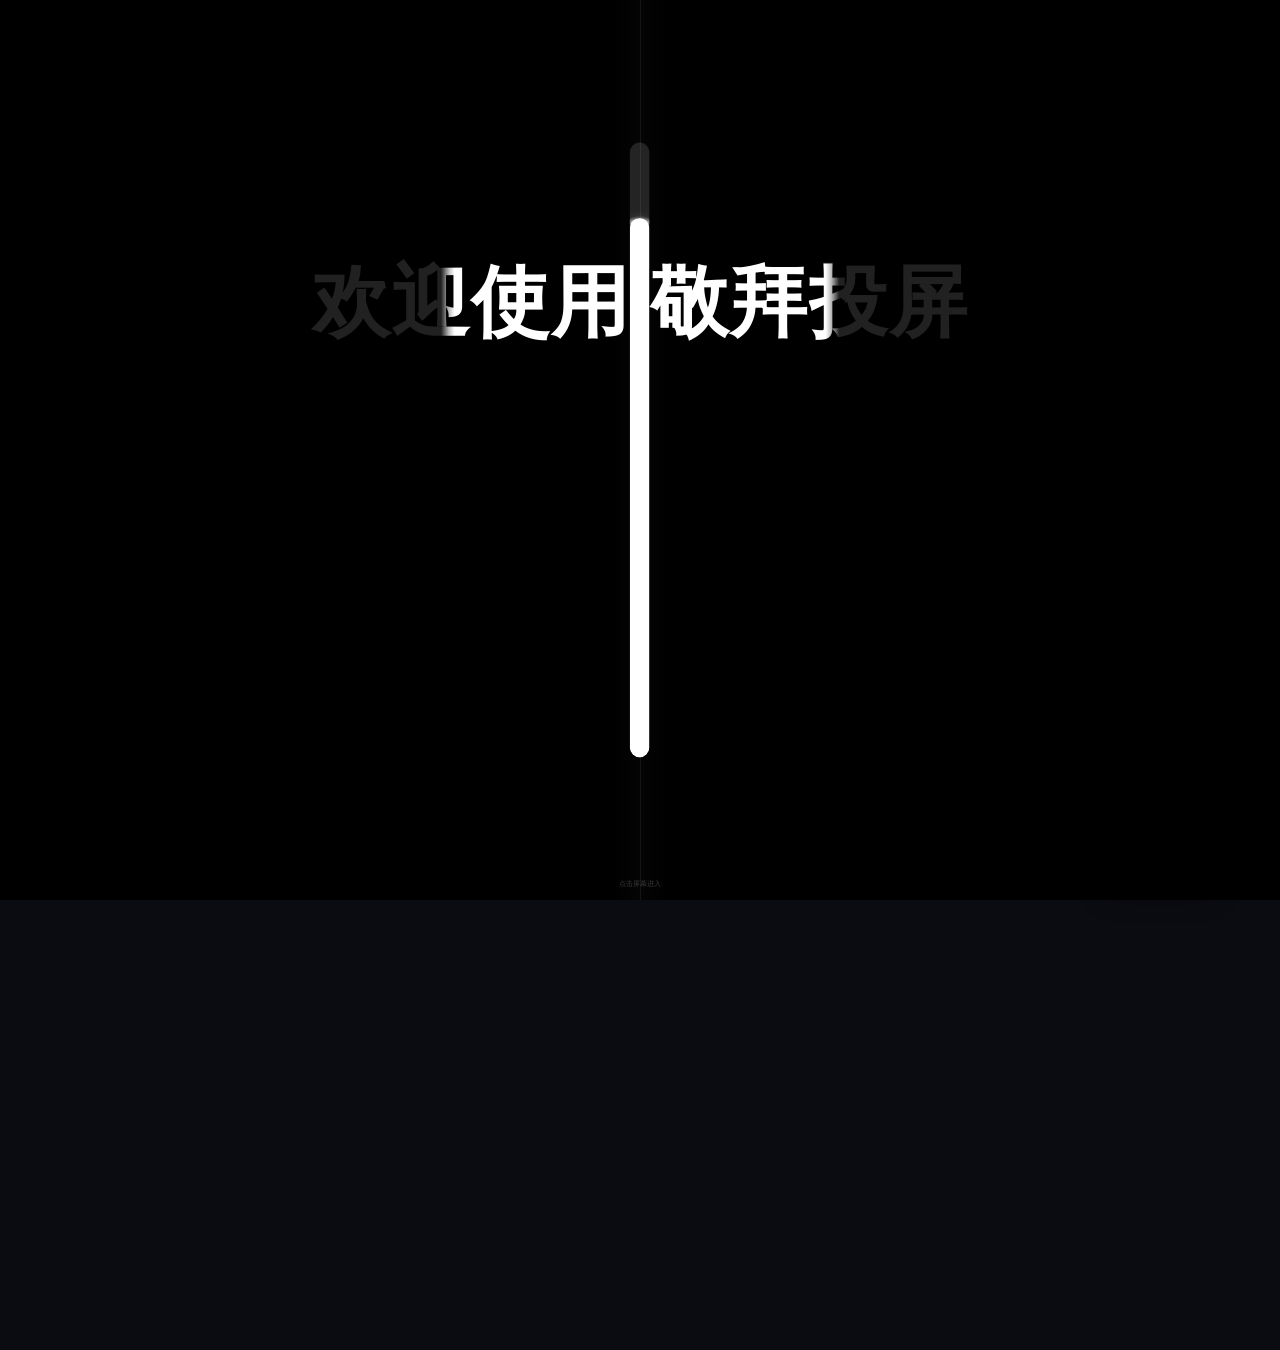
==== index.html @ 8c3fc3c6 "Add files via upload" ====
<!DOCTYPE html>
<html lang="zh">
<head>
    <meta charset="UTF-8">
    <meta name="viewport" content="width=device-width, initial-scale=1.0, user-scalable=no">
    <script>
    (function () {
        try {
            var DESIGN_W = 1920;
            var DESIGN_H = 1080;
            var MIN = 0.4;
            var MAX = 1.3;
            var override = localStorage.getItem("worship_ui_zoom_user_override") === "1";
            var level;
            if (override) {
                level = parseFloat(localStorage.getItem("worship_ui_zoom_level"));
                if (Number.isFinite(level)) level = Math.max(MIN, Math.min(MAX, level));
            } else {
                var w = Math.max(320, window.innerWidth || DESIGN_W);
                var h = Math.max(480, window.innerHeight || DESIGN_H);
                level = Math.min(w / DESIGN_W, h / DESIGN_H);
                level = Math.max(MIN, Math.min(MAX, level));
            }
            if (Number.isFinite(level)) {
                document.documentElement.style.zoom = String(level);
                if (Math.abs(level - 1) > 0.001) {
                    var compensator = "calc(100vh / " + level + ")";
                    document.addEventListener("DOMContentLoaded", function () {
                        document.body.style.height = compensator;
                        document.body.style.minHeight = compensator;
                        var app = document.getElementById("app");
                        if (app) app.style.minHeight = compensator;
                    });
                }
            }
        } catch (_e) { /* ignore */ }
    })();
    </script>
    <title>敬拜投屏 · 专业版</title>
    <meta name="description" content="敬拜投屏：教会敬拜歌词管理、分页编辑与多屏投屏工具。支持诗库、流程编排、主领分享与 PWA 离线使用。">
    <meta name="keywords" content="敬拜投屏,教会投屏,歌词投屏,敬拜歌词,PWA,主领,诗库">
    <meta name="author" content="敬拜投屏">
    <link rel="canonical" href="https://jack-ja-ck.github.io/--app/">
    <meta property="og:type" content="website">
    <meta property="og:locale" content="zh_CN">
    <meta property="og:site_name" content="敬拜投屏">
    <meta property="og:title" content="敬拜投屏 · 专业版">
    <meta property="og:description" content="教会敬拜歌词管理、分页编辑与多屏投屏工具，支持诗库、流程编排与主领分享。">
    <meta property="og:url" content="https://jack-ja-ck.github.io/--app/">
    <meta property="og:image" content="https://jack-ja-ck.github.io/--app/icons/android-chrome-512x512.png">
    <meta name="twitter:card" content="summary">
    <meta name="twitter:title" content="敬拜投屏 · 专业版">
    <meta name="twitter:description" content="教会敬拜歌词管理、分页编辑与多屏投屏工具。">
    <meta name="twitter:image" content="https://jack-ja-ck.github.io/--app/icons/android-chrome-512x512.png">
    <link rel="icon" href="./icons/favicon.ico" sizes="any">
    <link rel="icon" type="image/svg+xml" href="./icons/favicon.svg">
    <link rel="icon" type="image/png" sizes="16x16" href="./icons/favicon-16x16.png">
    <link rel="icon" type="image/png" sizes="32x32" href="./icons/favicon-32x32.png">
    <link rel="icon" type="image/png" sizes="48x48" href="./icons/favicon-48x48.png">
    <link rel="apple-touch-icon" sizes="180x180" href="./icons/apple-touch-icon.png">
    <link rel="stylesheet" href="style.css">
    <style id="leader-panel-modal-styles">
        #leader-panel-modal,#leader-backup-modal{position:fixed;inset:0;z-index:100050;display:none;align-items:center;justify-content:center;padding:24px;background:rgba(0,0,0,0.62);box-sizing:border-box}
        #leader-panel-modal.is-open,#leader-backup-modal.is-open{display:flex}
        .leader-panel-dialog{width:min(540px,94vw);max-width:94vw;background:linear-gradient(165deg,#1e2433 0%,#12151f 100%);border-radius:16px;padding:24px 28px 22px;box-sizing:border-box;color:#eee;box-shadow:0 20px 56px rgba(0,0,0,0.5);position:relative;max-height:90vh;overflow-y:auto}
        .leader-backup-dialog{width:min(400px,92vw);max-width:92vw;background:linear-gradient(165deg,#1e2433 0%,#12151f 100%);border-radius:14px;padding:18px 18px 16px;box-sizing:border-box;color:#eee;box-shadow:0 16px 48px rgba(0,0,0,0.45);position:relative;max-height:88vh;overflow-y:auto}
        .leader-panel-footnote{margin:12px 0 0;font-size:12px;color:rgba(255,255,255,0.55);line-height:1.5}
        #leader-qr-popup{position:fixed;inset:0;z-index:100060;display:none;align-items:center;justify-content:center;padding:12px;background:rgba(0,0,0,0.62);box-sizing:border-box}
        #leader-qr-popup.is-open{display:flex}
        .leader-qr-popup-dialog,.leader-share-sheet{width:min(320px,88vw);max-width:88vw;background:linear-gradient(165deg,#1e2433 0%,#12151f 100%);border-radius:14px;padding:18px 18px 14px;box-sizing:border-box;color:#eee;box-shadow:0 16px 48px rgba(0,0,0,0.45);position:relative;text-align:center}
        .leader-share-title{margin:0 0 6px;font-size:1.05rem;font-weight:700;color:#f5e6c8;line-height:1.3}
        .leader-share-sub{margin:0 0 12px;font-size:12px;color:rgba(255,255,255,0.62);line-height:1.45;text-align:center}
        .leader-share-sub b{font-weight:600;color:rgba(255,255,255,0.82)}
        .leader-share-qr-block{display:flex;flex-direction:column;align-items:center;gap:5px;margin-top:10px;padding-top:10px;border-top:1px solid rgba(255,255,255,0.08)}
        .leader-share-qr-img{width:112px!important;height:112px!important;max-width:112px;padding:8px;background:#fff;border-radius:10px;box-sizing:border-box;object-fit:contain}
        .leader-share-qr-label{font-size:11px;color:rgba(255,255,255,0.42);line-height:1.4}
        .leader-share-close{display:block;margin:10px auto 0;padding:7px 22px;border:none;border-radius:9px;background:rgba(255,255,255,0.1);color:rgba(255,255,255,0.78);font-size:13px;cursor:pointer}
        .leader-share-close:hover{background:rgba(255,255,255,0.16)}
        .leader-share-err{background:rgba(212,175,55,0.1);border-left:3px solid #d4af37;border-radius:6px;padding:8px 10px;font-size:12px;color:rgba(255,248,220,0.9);line-height:1.45;width:100%;box-sizing:border-box;text-align:left;margin:0 0 8px}
        .leader-share-err[hidden]{display:none!important}
        .leader-panel-title{margin:0 0 12px;padding-right:32px;font-size:1.45rem;font-weight:700;color:#f5e6c8;line-height:1.35}
        .leader-panel-desc{margin:0 0 22px;font-size:15px;color:rgba(255,255,255,0.68);line-height:1.6}
        .leader-panel-choice-btn{display:flex;align-items:center;justify-content:center;gap:10px;width:100%;min-height:56px;margin:0 0 10px;padding:14px 16px;border:1px solid rgba(255,255,255,0.1);border-radius:12px;background:rgba(255,255,255,0.08);color:#f0f0f0;font-size:15px;font-weight:500;cursor:pointer;text-align:center;transition:background .15s,border-color .15s}
        .leader-panel-choice-btn:hover{background:rgba(255,255,255,0.14);border-color:rgba(255,255,255,0.18)}
        .leader-panel-choice-icon{font-size:1.25rem;line-height:1}
        .leader-panel-qr-wrap{display:flex;flex-direction:column;align-items:center;gap:14px}
        .leader-panel-qr-img{width:200px;height:200px;background:#fff;border-radius:12px;padding:16px;box-sizing:border-box;object-fit:contain}
        .leader-panel-tip{background:rgba(255,255,255,0.05);border-left:4px solid #d4af37;border-radius:8px;padding:12px;font-size:13px;color:rgba(255,255,255,0.7);line-height:1.6;width:100%;box-sizing:border-box}
        .leader-panel-pager{display:flex;align-items:center;justify-content:center;gap:16px;font-size:14px;color:rgba(255,255,255,0.75)}
        .leader-panel-pager button{background:rgba(255,255,255,0.1);border:none;color:#fff;width:36px;height:36px;border-radius:8px;cursor:pointer;font-size:18px}
        .leader-panel-pager button:disabled{opacity:0.35;cursor:not-allowed}
        .leader-panel-close-btn{display:block;margin:18px auto 0;padding:10px 28px;border:none;border-radius:10px;background:rgba(255,255,255,0.12);color:#eee;font-size:14px;cursor:pointer}
        .leader-panel-close-x{position:absolute;top:14px;right:14px;width:36px;height:36px;border:1px solid rgba(255,255,255,0.1);border-radius:10px;background:rgba(255,255,255,0.04);color:rgba(255,255,255,0.65);font-size:18px;line-height:1;cursor:pointer}
        .leader-panel-close-x:hover{background:rgba(255,255,255,0.1);color:rgba(255,255,255,0.9)}
        .leader-backup-warn{background:rgba(212,175,55,0.1);border-left:4px solid #d4af37;border-radius:8px;padding:12px;font-size:13px;color:rgba(255,255,255,0.85);line-height:1.55;width:100%;box-sizing:border-box}
        #leader-scan-page-hint{position:fixed;left:0;right:0;bottom:0;z-index:10002;padding:10px 14px;text-align:center;font-size:13px;color:rgba(255,255,255,0.85);background:rgba(0,0,0,0.55);pointer-events:none}
        #leader-qr-btn{display:none!important;visibility:hidden!important;pointer-events:none!important}
        .leader-panel-choice-row{display:flex;gap:14px;margin:0 0 10px}
        .leader-panel-choice-row .leader-panel-choice-btn{flex:1;margin:0;min-height:96px;flex-direction:column;gap:12px;padding:18px 14px;font-size:15px;line-height:1.35}
        .leader-panel-choice-row .leader-panel-choice-btn span:last-child{display:block;max-width:100%}
        .leader-host.leader-handheld .leader-data-sync-fab{display:none!important;visibility:hidden!important;opacity:0!important;pointer-events:none!important}
        .leader-host.leader-handheld .leader-save-fab{display:flex!important;visibility:visible!important;opacity:1!important;pointer-events:auto!important}
        .leader-host:not(.leader-handheld) .leader-save-fab{display:none!important;visibility:hidden!important;pointer-events:none!important}
        .leader-host:not(.leader-handheld) .leader-data-sync-fab{display:flex!important;visibility:visible!important;opacity:1!important;pointer-events:auto!important}
        @media (min-width:1025px){.leader-gear-dock .leader-data-sync-fab{display:flex!important;visibility:visible!important;opacity:1!important;pointer-events:auto!important}.leader-gear-dock .leader-save-fab{display:none!important;visibility:hidden!important;pointer-events:none!important}}
        @media (max-width:1024px){.leader-gear-dock .leader-data-sync-fab{display:none!important;visibility:hidden!important;opacity:0!important;pointer-events:none!important}.leader-gear-dock .leader-save-fab{display:flex!important;visibility:visible!important;opacity:1!important;pointer-events:auto!important}}
        .leader-gear-dock .leader-dock-actions,.leader-gear-dock .leader-data-sync-fab,.leader-gear-dock .leader-save-fab,.leader-gear-dock .leader-gear-fab{pointer-events:auto!important}
        .leader-gear-dock .leader-dock-actions{position:fixed;right:max(10px,env(safe-area-inset-right,0px));bottom:max(10px,env(safe-area-inset-bottom,0px));z-index:128;display:flex!important;flex-direction:row;align-items:flex-end;gap:8px;flex-shrink:0;pointer-events:auto!important}
        .leader-panel-pager{display:none!important}
        .leader-backup-purpose{margin:0 0 14px;font-size:14px;color:rgba(255,255,255,0.78);line-height:1.65;text-align:left}
        .leader-backup-copy-link-btn{display:none;width:100%;max-width:280px;margin:4px auto 0;padding:12px 20px;border:none;border-radius:10px;background:rgba(96,165,200,0.35);border:1px solid rgba(96,165,200,0.7);color:#e8f4fc;font-size:15px;font-weight:600;cursor:pointer}
        @media (max-width:1024px){
            .leader-share-sub{font-size:11px;margin-bottom:10px}
            .leader-share-qr-img{width:100px!important;height:100px!important;max-width:100px}
            .leader-share-btn--primary{font-size:13px;padding:9px 10px}
        }
        .leader-gear-dock .leader-gear-menu{margin-bottom:56px;max-height:min(calc(78vh - 58px),calc(78dvh - 58px))}
        .leader-qr-share-row{text-align:left;margin:0 0 4px;width:100%;box-sizing:border-box}
        .leader-qr-share-hint{background:rgba(212,175,55,0.1);border-left:3px solid #d4af37;border-radius:6px;padding:7px 9px;margin:0 0 8px;font-size:11px;color:rgba(255,248,220,0.92);line-height:1.45}
        .leader-qr-share-hint--recommend{background:rgba(212,175,55,0.1);border-left-color:#d4af37;color:rgba(255,248,220,0.92)}
        .leader-qr-share-hint[hidden],.leader-qr-share-steps{display:none!important}
        .leader-qr-share-actions--stack{display:flex;flex-direction:column;gap:7px}
        .leader-share-btn{width:100%;padding:10px 12px;border-radius:9px;font-size:14px;line-height:1.2;cursor:pointer;box-sizing:border-box}
        .leader-share-btn--primary{border:1px solid rgba(212,175,55,0.65);background:linear-gradient(165deg,rgba(212,175,55,0.32) 0%,rgba(120,90,30,0.42) 100%);color:#fff8dc;font-weight:600}
        .leader-share-btn--ghost{border:1px solid rgba(255,255,255,0.16);background:rgba(255,255,255,0.06);color:rgba(255,255,255,0.82);font-size:13px;padding:8px 12px}
        .leader-share-btn:active{transform:scale(0.98)}
        .leader-qr-base-label{display:block;font-size:12px;color:rgba(255,255,255,0.65);margin:0 0 6px;text-align:left}
        .leader-panel-lan-input{width:100%;box-sizing:border-box;border-radius:8px;border:1px solid rgba(255,255,255,0.18);background:#12151f;color:#eee;padding:8px 10px;font-size:13px}
        .leader-qr-lan-actions{display:flex;flex-wrap:wrap;gap:8px;margin-top:8px}
        .leader-panel-lan-btn{padding:6px 12px;border-radius:8px;border:1px solid rgba(255,255,255,0.2);background:rgba(255,255,255,0.08);color:#eee;font-size:12px;cursor:pointer}
        .leader-panel-lan-btn--primary{border-color:rgba(212,175,55,0.65);background:rgba(212,175,55,0.25);color:#fff8dc}
        .leader-panel-qr-img{max-width:min(320px,88vw);height:auto}
        .leader-data-sync-fab{display:flex;flex-direction:column;align-items:center;justify-content:center;gap:2px;min-width:54px;height:48px;margin:0;padding:4px 8px;border:2px solid rgba(212,175,55,0.8);border-radius:14px;background:linear-gradient(165deg,rgba(212,175,55,0.35) 0%,rgba(120,90,30,0.45) 100%);color:#fff8dc;cursor:pointer;box-shadow:0 4px 18px rgba(212,175,55,0.25);backdrop-filter:blur(10px);-webkit-backdrop-filter:blur(10px)}
        .leader-data-sync-fab:active{transform:scale(0.94)}
        .leader-data-sync-fab__icon{font-size:20px;line-height:1;font-weight:700}
        .leader-data-sync-fab__label{font-size:10px;font-weight:700;letter-spacing:0.02em;line-height:1.1;color:#f5e6c8}
        .leader-save-fab{display:flex;flex-direction:column;align-items:center;justify-content:center;gap:2px;min-width:54px;height:48px;margin:0;padding:4px 8px;border:2px solid rgba(96,165,200,0.85);border-radius:14px;background:linear-gradient(165deg,rgba(96,165,200,0.38) 0%,rgba(30,70,100,0.5) 100%);color:#e8f4fc;cursor:pointer;box-shadow:0 4px 18px rgba(64,140,180,0.28);backdrop-filter:blur(10px);-webkit-backdrop-filter:blur(10px)}
        .leader-save-fab:active{transform:scale(0.94)}
        .leader-save-fab__icon{font-size:18px;line-height:1}
        .leader-save-fab__label{font-size:10px;font-weight:700;letter-spacing:0.02em;line-height:1.1;color:#dceefb}
        .leader-panel-tip-box{background:rgba(255,255,255,0.05);border-left:4px solid #d4af37;border-radius:10px;padding:14px 16px;margin:16px 0 0;font-size:14px;color:rgba(255,255,255,0.75);line-height:1.65;text-align:left}
        .leader-panel-tip-box p{margin:0 0 8px}
        .leader-panel-tip-box p:last-child{margin:0}
        .leader-panel-choice-icon--sync{font-size:28px}
        .leader-panel-choice-icon--device{font-size:26px}
        @media (max-width:520px){
            .leader-panel-dialog{width:min(100%,96vw);padding:20px 18px 18px}
            .leader-panel-choice-row{flex-direction:column;gap:10px}
            .leader-panel-choice-row .leader-panel-choice-btn{min-height:72px;flex-direction:row;justify-content:flex-start;padding:14px 16px}
            .leader-panel-title{font-size:1.25rem}
            .leader-panel-desc{font-size:14px;margin-bottom:18px}
        }
        .leader-host.leader-has-bottom-rail .leader-bottom-rail{padding-right:max(128px,calc(var(--leader-gear-dock-size,52px) + 76px))!important}
        .leader-flow-editor-head{padding:10px 12px 8px!important;gap:8px!important;flex-direction:column!important;border-bottom:1px solid rgba(255,255,255,0.1)}
        .leader-flow-editor-head-top{display:flex;align-items:center;justify-content:space-between;gap:10px;min-width:0;width:100%}
        .leader-flow-editor-head-text{display:flex;align-items:center;flex-wrap:wrap;gap:5px 8px;min-width:0;flex:1;line-height:1.25}
        .leader-flow-editor-head-label{font-size:11px;letter-spacing:0.04em;text-transform:none;opacity:0.62;font-weight:600;color:rgba(212,175,55,0.95);flex-shrink:0}
        .leader-flow-editor-title{font-size:16px;font-weight:700;color:#f5e6c8;line-height:1.25;margin:0;white-space:nowrap;overflow:hidden;text-overflow:ellipsis;max-width:min(200px,44vw)}
        .leader-flow-editor-sub{font-size:12px;opacity:0.65;font-weight:400;color:rgba(230,230,230,0.82);white-space:nowrap}
        .leader-flow-editor-sub::before{content:"·";margin-right:6px;opacity:0.45}
        .leader-flow-editor-head-actions{display:flex;align-items:center;gap:6px;flex-shrink:0}
        .leader-flow-gen-btn{padding:7px 12px;border-radius:999px;border:1px solid rgba(212,175,55,0.45);background:rgba(212,175,55,0.12);color:#f5e6c8;font-size:12px;font-weight:600;line-height:1.2;cursor:pointer;white-space:nowrap;touch-action:manipulation;transition:background .15s,border-color .15s}
        .leader-flow-gen-btn:hover{background:rgba(212,175,55,0.18);border-color:rgba(212,175,55,0.58)}
        .leader-flow-gen-btn:active{background:rgba(212,175,55,0.26)}
        .leader-flow-restore-btn{padding:7px 10px;border-radius:999px;border:1px solid rgba(255,255,255,0.16);background:rgba(255,255,255,0.05);color:rgba(228,228,235,0.92);font-size:12px;font-weight:600;line-height:1.2;cursor:pointer;white-space:nowrap;touch-action:manipulation;transition:background .15s,border-color .15s,color .15s}
        .leader-flow-restore-btn:hover{background:rgba(255,255,255,0.09);border-color:rgba(255,255,255,0.24);color:#f5f5f5}
        .leader-flow-restore-btn:active{background:rgba(255,255,255,0.14)}
        .leader-flow-song-row{display:block;margin:0;width:100%}
        .leader-flow-song-chips{display:flex;flex-wrap:wrap;gap:6px;overflow-x:auto;overflow-y:hidden;padding:0;-webkit-overflow-scrolling:touch;scrollbar-width:none}
        .leader-flow-song-chips::-webkit-scrollbar{display:none}
        .leader-flow-song-chip{flex:0 1 auto;max-width:min(168px,42vw);padding:6px 12px;border-radius:999px;border:1px solid rgba(255,255,255,0.14);background:rgba(255,255,255,0.05);color:rgba(240,240,240,0.88);font-size:12px;line-height:1.2;white-space:nowrap;overflow:hidden;text-overflow:ellipsis;cursor:pointer;touch-action:manipulation;transition:border-color .15s,background .15s,box-shadow .15s}
        .leader-flow-song-chip.is-active{border-color:rgba(212,175,55,0.72);background:linear-gradient(165deg,rgba(212,175,55,0.28) 0%,rgba(120,90,30,0.22) 100%);color:#fff8dc;box-shadow:0 0 0 1px rgba(212,175,55,0.18) inset}
        .leader-flow-song-chip:active{transform:scale(0.97)}
        .leader-flow-editor-x{width:34px;height:34px;border-radius:10px;border:1px solid rgba(255,255,255,0.1);background:rgba(255,255,255,0.04);color:rgba(220,220,220,0.88);font-size:16px;line-height:1;cursor:pointer;flex-shrink:0;padding:0}
        .leader-flow-editor-panel{width:min(640px,100%)!important}
        .leader-flow-editor-toolbar{display:none!important}
        .leader-flow-editor-card{display:flex;align-items:stretch;gap:10px;padding:10px 10px 10px 6px;border-radius:12px;border:1px solid rgba(255,255,255,0.08);background:rgba(255,255,255,0.04);margin-bottom:8px}
        .leader-flow-drag-h{align-self:center;touch-action:none;cursor:grab;padding:10px 8px;font-size:18px;line-height:1;opacity:0.42;color:rgba(220,220,220,0.9);flex-shrink:0}
        .leader-flow-editor-card-main{flex:1;min-width:0;display:flex;flex-direction:column;justify-content:center;gap:3px;padding:2px 0}
        .leader-flow-dup-btn{align-self:center;flex-shrink:0;display:inline-flex;align-items:center;justify-content:center;width:40px;height:40px;padding:0;border:none;border-radius:12px;background:rgba(255,255,255,0.06);color:rgba(212,175,55,0.95);cursor:pointer;touch-action:manipulation;box-shadow:inset 0 0 0 1px rgba(255,255,255,0.1);transition:background .15s,transform .12s,box-shadow .15s}
        .leader-flow-dup-btn:hover{background:rgba(212,175,55,0.14);box-shadow:inset 0 0 0 1px rgba(212,175,55,0.35)}
        .leader-flow-dup-btn:active{transform:scale(0.92);background:rgba(212,175,55,0.22)}
        .leader-flow-dup-svg{display:block;pointer-events:none}
        .leader-flow-editor-card--ghost{opacity:0.96;transition:none!important;border-style:dashed}
        .leader-flow-editor-card--placeholder{border:2px dashed rgba(212,175,55,0.45)!important;background:rgba(212,175,55,0.08)!important;border-radius:12px!important;box-sizing:border-box;margin:4px 0;min-height:52px}
        .leader-flow-editor-card--dragging .leader-flow-drag-h{opacity:1;color:#d4af37}
        .leader-flow-list--dragging{touch-action:none;user-select:none}
        @media (max-width:1024px){
            .leader-host.leader-handheld .leader-line{padding-right:48px!important;padding-left:28px!important}
            .leader-host.leader-handheld .leader-line .leader-plus-dot,.leader-host.leader-handheld .leader-line .leader-note-dot{width:28px!important;height:28px!important;font-size:16px!important;line-height:28px!important;padding:12px!important;box-sizing:content-box!important;right:-2px!important;z-index:6!important;touch-action:manipulation!important}
            .leader-host.leader-handheld .leader-pl-line{padding-right:44px!important}
            .leader-host.leader-handheld .leader-pl-line .leader-plus-dot{width:32px!important;height:32px!important;font-size:18px!important;line-height:32px!important}
            .leader-host.leader-handheld .leader-lyric-editor-ta{font-size:16px!important;min-height:min(50vh,360px)!important}
            .leader-host.leader-handheld .leader-flow-editor-overlay{padding:0!important;align-items:stretch!important}
            .leader-host.leader-handheld .leader-flow-editor-panel{width:100%!important;max-width:100%!important;height:100%!important;max-height:100%!important;border-radius:0!important}
            .leader-host.leader-handheld .leader-flow-gen-btn{min-height:40px!important;padding:8px 14px!important;font-size:13px!important}
            .leader-host.leader-handheld .leader-flow-restore-btn{min-height:40px!important;padding:8px 12px!important;font-size:13px!important}
            .leader-host.leader-handheld .leader-flow-editor-head{padding:12px 12px 10px!important}
            .leader-host.leader-handheld .leader-flow-editor-title{max-width:min(160px,38vw);font-size:15px}
            .leader-host.leader-handheld .leader-flow-editor-card{min-height:56px!important;padding:12px!important}
            .leader-host.leader-handheld .leader-flow-editor-use-btn{min-height:48px!important;width:100%!important}
            .leader-host.leader-handheld .leader-flow-move-col{display:flex!important;flex-direction:column;gap:4px;flex-shrink:0}
            .leader-host.leader-handheld .leader-flow-move-btn{min-width:44px!important;min-height:36px!important;border:1px solid rgba(255,255,255,0.22);border-radius:8px;background:rgba(255,255,255,0.08);color:#eee;font-size:16px;cursor:pointer;padding:0}
            .leader-host.leader-handheld .leader-flow-editor-tip[data-tip="desktop"]{display:none!important}
            .leader-host.leader-handheld .leader-flow-dup-btn{width:44px;height:44px;border-radius:13px}
            .leader-host.leader-handheld .leader-flow-song-chip{max-width:min(180px,46vw);padding:8px 15px;font-size:14px}
        }
        .leader-recovery-banner{position:fixed;left:12px;right:12px;top:max(12px,env(safe-area-inset-top,0px));z-index:100040;pointer-events:auto}
        .leader-recovery-banner__inner{background:rgba(20,24,36,0.96);border:1px solid rgba(212,175,55,0.45);border-radius:12px;padding:12px 14px;color:#f5f0e6;font-size:13px;line-height:1.5;box-shadow:0 8px 32px rgba(0,0,0,0.45)}
        .leader-recovery-banner__inner strong{display:block;margin-bottom:4px;color:#f5e6c8}
        .leader-recovery-banner__inner span{display:block;margin-bottom:10px;opacity:0.85;font-size:12px}
        .leader-recovery-banner__actions{display:flex;flex-wrap:wrap;gap:8px}
        .leader-recovery-btn{padding:8px 12px;border-radius:8px;border:1px solid rgba(212,175,55,0.55);background:rgba(212,175,55,0.22);color:#fff8dc;font-size:13px;cursor:pointer}
        .leader-recovery-btn--ghost{background:rgba(255,255,255,0.08);border-color:rgba(255,255,255,0.18);color:rgba(255,255,255,0.88)}
        @media (min-width:1025px){
            .leader-flow-move-col{display:none!important}
            .leader-flow-editor-tip[data-tip="handheld"]{display:none!important}
        }
    </style>
    <script src="js/utils.js"></script>
    <script src="js/data.js"></script>
    <script src="js/actions.js"></script>
    <script src="js/state.js"></script>
    <script src="js/router.js"></script>
    <script src="js/ui.js"></script>
    <script src="js/fonts.js"></script>
    <script src="js/font-loader.js"></script>
    <script src="js/intro.js" defer></script>
    <script src="app.js" defer></script>
    <script>
      (function () {
        var manifestHref = "./manifest.json";
        if (
          location.protocol === "https:" &&
          location.hostname === "jack-ja-ck.github.io" &&
          /^\/--app(\/|$)/.test(location.pathname || "")
        ) {
          manifestHref = "./manifest.github.json";
        }
        var link = document.createElement("link");
        link.rel = "manifest";
        link.href = manifestHref;
        document.head.appendChild(link);
        if ("serviceWorker" in navigator) {
          navigator.serviceWorker
            .register("./service-worker.js")
            .then(function (reg) {
              if (reg) {
                void reg.update();
                if (reg.waiting) reg.waiting.postMessage({ type: "SKIP_WAITING" });
              }
            })
            .catch(function () {});
        }
      })();
    </script>
    <!-- Google tag (gtag.js) -->
    <script async src="https://www.googletagmanager.com/gtag/js?id=G-3ZKS4RMZ24"></script>
    <script>
      window.dataLayer = window.dataLayer || [];
      function gtag(){dataLayer.push(arguments);}
      gtag('js', new Date());

      gtag('config', 'G-3ZKS4RMZ24');
    </script>
    <!-- Cloudflare Web Analytics --><script defer src='https://static.cloudflareinsights.com/beacon.min.js' data-cf-beacon='{"token": "9b05bbaaef434bbe831af6940a2835a8"}'></script><!-- End Cloudflare Web Analytics -->
</head>
<body data-theme="dark">
<div class="seo-intro" aria-hidden="true">
    <h1>敬拜投屏 · 专业版</h1>
    <p>教会敬拜歌词管理与投屏 Web 应用：诗库编辑、歌词分页、多屏投屏、主领流程与二维码分享，可安装为 PWA 离线使用。</p>
</div>
<div id="intro" class="worship-intro" role="dialog" aria-modal="true" aria-label="欢迎使用敬拜投屏" title="点击任意处进入">
    <div class="curtain curtain-left" id="curtainL">
        <div class="curtain-edge"></div>
        <div class="content-anchor" id="anchorL"></div>
    </div>
    <div class="curtain-seam" id="curtainSeam"></div>
    <div class="curtain curtain-right" id="curtainR">
        <div class="curtain-edge"></div>
        <div class="content-anchor" id="anchorR"></div>
    </div>
</div>
<p class="intro-click-hint" id="intro-click-hint">点击屏幕进入</p>
<div id="app">
    <!-- 左侧：诗歌管理区 -->
    <div id="song-library" class="console-zone console-zone--library">
        <p class="console-zone-label">诗歌管理</p>
        <div style="display:flex; align-items:center; justify-content:space-between; margin-bottom:10px;">
            <h3 style="margin:0;">📚 诗歌库</h3>
            <div class="song-library-header-actions">
                <button type="button" id="new-song-btn" class="icon-btn" title="新建诗歌">+</button>
                <button type="button" id="new-from-template-btn" class="small-btn song-library-archive-btn" title="打开本机「诗歌存档」列表（歌词与样式）">📄 诗歌存档</button>
            </div>
        </div>
        <div style="position:relative; margin-bottom:10px;">
            <span style="position:absolute; left:12px; top:50%; transform:translateY(-50%); color:var(--text-secondary); font-size:0.9rem; z-index:1;">🔍</span>
            <input type="text" id="search-input" placeholder="搜索我的诗歌..." style="width:100%; padding:8px 12px 8px 32px; border-radius:12px; border:1px solid var(--border-color); background:rgba(255,255,255,0.08); backdrop-filter:blur(5px); color:var(--text-primary);">
        </div>
        <div style="position:relative; margin-bottom:10px;">
            <span style="position:absolute; left:12px; top:50%; transform:translateY(-50%); color:var(--text-secondary); font-size:0.9rem; z-index:1;">🌐</span>
            <input type="text" id="online-search-input" placeholder="在线搜索诗歌..." style="width:100%; padding:8px 12px 8px 32px; border-radius:12px; border:1px solid var(--border-color); background:rgba(255,255,255,0.08); backdrop-filter:blur(5px); color:var(--text-primary);">
        </div>
        <div id="online-results" style="max-height:150px; overflow-y:auto; margin-bottom:10px;"></div>
        <div id="tag-filter" style="display:flex; flex-wrap:wrap; gap:6px; margin-bottom:10px;"></div>
        <ul id="song-list"></ul>
        <details id="playlist-panel" class="projection-playlist-panel library-playlist-panel" open>
            <summary class="projection-playlist-summary">📋 播放列表（敬拜顺序）</summary>
            <div class="projection-playlist-body">
                <ul id="playlist-list"></ul>
                <div class="playlist-controls projection-playlist-controls">
                    <button id="playlist-start-btn" class="small-btn playlist-start-full" type="button">▶ 开始播放</button>
                    <div style="display:flex; gap:6px; width:100%;">
                        <button id="save-setlist-btn" class="small-btn playlist-start-full" type="button" style="flex:1; padding:6px 8px; font-size:12px; text-align:center; white-space:nowrap;">💾 保存歌单</button>
                        <button id="load-setlist-btn" class="small-btn playlist-start-full" type="button" style="flex:1; padding:6px 8px; font-size:12px; text-align:center; white-space:nowrap;">📋 我的歌单</button>
                    </div>
                </div>
            </div>
        </details>
        <button type="button" id="add-song-btn" class="library-new-song-main">➕ 新建诗歌</button>
        <div class="file-import-export">
            <button id="export-data-btn" class="small-btn">📤 导出</button>
            <button id="import-data-btn" class="small-btn">📥 导入</button>
            <input type="file" id="import-file-input" accept=".worship,application/json" hidden>
        </div>
        <button id="batch-import-btn" class="small-btn" style="margin-top:8px;">📋 批量导入歌词</button>
    </div>

    <div id="song-context-menu" class="song-context-menu" hidden role="menu" aria-label="诗歌操作">
        <button type="button" class="song-context-menu-item" data-action="edit" role="menuitem">编辑</button>
        <button type="button" class="song-context-menu-item" data-action="copy-style" role="menuitem">复制投屏样式到…</button>
        <button type="button" class="song-context-menu-item" data-action="copy" role="menuitem">复制诗歌</button>
        <button type="button" class="song-context-menu-item" data-action="delete" role="menuitem">删除</button>
    </div>

    <div class="resize-handle" id="resize1"></div>

    <!-- 中间：编辑与预览区 -->
    <div id="editor-area" class="console-zone console-zone--editor console-zone--gallery-first">
        <p class="console-zone-label">编辑与预览</p>
        <div class="editor-hidden-controls" hidden aria-hidden="true">
            <button type="button" id="publish-song-btn" class="btn btn-outline">☁️ 发布到云端</button>
        </div>
        <div class="editor-main-body editor-main-body--gallery-first">
            <!-- 主区：页面画廊 + 分页卡片（横向换行，无内层滚动） -->
            <div id="speaker-view" class="speaker-view--gallery-hero">
                <div id="speaker-resize-handle"></div>
                <div class="speaker-view-toolbar" role="toolbar" aria-label="页面画廊与页码">
                    <div class="speaker-view-toolbar-cluster">
                        <div class="speaker-view-label">页面画廊 · 分页卡片从左到右排列、自动换行（点击卡片；键盘 ← → / 空格）</div>
                        <div class="editor-gallery-preface-actions" role="toolbar" aria-label="帮助与引导与画廊缩放">
                            <div id="help-menu-wrap" class="help-menu-wrap">
                                <button type="button" id="help-menu-btn" class="editor-action-bar-btn gallery-status-utility-btn" title="使用说明、分步引导与快捷键" aria-haspopup="menu" aria-expanded="false" aria-controls="help-menu-dropdown"><span class="editor-action-bar-btn__icon" aria-hidden="true">❓</span><span class="editor-action-bar-btn__text">帮助</span><span class="help-menu-caret" aria-hidden="true">▾</span></button>
                                <div id="help-menu-dropdown" class="help-menu-dropdown" role="menu" hidden>
                                    <button type="button" class="help-menu-item" role="menuitem" data-help-action="docs">📖 使用说明</button>
                                    <button type="button" class="help-menu-item" role="menuitem" data-help-action="guide">🎯 分步引导</button>
                                    <button type="button" class="help-menu-item" role="menuitem" data-help-action="shortcuts">⌨️ 快捷键</button>
                                </div>
                            </div>
                            <button type="button" id="pwa-install-btn" class="editor-action-bar-btn pwa-install-btn gallery-status-utility-btn" style="display:none" title="把网站固定到桌面（非应用商店 App，点击后会说明）"><span class="editor-action-bar-btn__icon worship-app-mark-wrap" aria-hidden="true"><img class="worship-app-mark worship-app-mark--light" src="./icons/logo.svg" width="20" height="20" alt=""><img class="worship-app-mark worship-app-mark--dark" src="./icons/logo-dark.svg" width="20" height="20" alt="" hidden></span><span class="editor-action-bar-btn__text">安装App</span></button>
                            <div class="gallery-toolbar-zoom gallery-toolbar-zoom--cards" role="group" aria-label="页面画廊缩放">
                                <span class="gallery-toolbar-zoom-label">画廊</span>
                                <button type="button" id="gallery-zoom-out" class="gallery-toolbar-zoom-btn" title="缩小页面画廊">−</button>
                                <span id="gallery-zoom-val" class="gallery-toolbar-zoom-val">100%</span>
                                <button type="button" id="gallery-zoom-reset" class="gallery-toolbar-zoom-btn gallery-toolbar-zoom-btn--icon" title="重置为 100%">↺</button>
                                <button type="button" id="gallery-zoom-in" class="gallery-toolbar-zoom-btn" title="放大页面画廊">+</button>
                            </div>
                            <div class="gallery-toolbar-zoom ui-toolbar-zoom" role="group" aria-label="控制台界面缩放">
                                <span class="gallery-toolbar-zoom-label">界面</span>
                                <button type="button" id="ui-zoom-out" class="gallery-toolbar-zoom-btn" title="缩小整页控制台">−</button>
                                <span id="ui-zoom-val" class="gallery-toolbar-zoom-val" title="按窗口宽高自动适配">80% · 自动</span>
                                <button type="button" id="ui-zoom-reset" class="gallery-toolbar-zoom-btn gallery-toolbar-zoom-btn--icon" title="恢复整窗自动适配">↺</button>
                                <button type="button" id="ui-zoom-in" class="gallery-toolbar-zoom-btn" title="放大整页控制台">+</button>
                            </div>
                        </div>
                    </div>
                    <div class="speaker-view-page-meta">
                        <span class="page-indicator-wrap" title="输入页码后按回车跳转">
                            <input type="text" inputmode="numeric" pattern="[0-9]*" id="page-indicator-input" class="page-indicator-input" value="1" aria-label="当前页码">
                            <span id="page-indicator-total" class="page-indicator-total">/1</span>
                        </span>
                    </div>
                </div>
                <div id="gallery-status-bar" role="status" aria-live="polite" class="gallery-status-bar" style="display:none; flex-wrap:wrap; align-items:center; gap:8px; justify-content:space-between; padding:6px 10px; margin-bottom:6px; border-radius:8px; background:rgba(212,175,55,0.12); color:#f5e6c8; font-size:13px; font-weight:500;">
                    <div class="gallery-status-bar__status" style="display:flex; align-items:center; gap:6px; flex:0 1 auto; min-width:0;">
                        <span>📺 正在投屏：</span>
                        <span id="gallery-status-song">—</span>
                        <span>·</span>
                        <span id="gallery-status-page">—</span>
                    </div>
                    <div id="gallery-status-utility-toolbar" class="gallery-status-utility-toolbar" style="display:flex; align-items:center; justify-content:flex-end; flex-wrap:wrap; gap:6px; flex:1 1 120px; min-width:0;">
                        <div id="upload-cloud-action-wrap" style="position:relative;display:inline-flex;align-items:center;gap:6px;flex-wrap:nowrap;">
                            <button type="button" id="close-projection-display-btn" class="editor-action-bar-btn gallery-status-utility-btn" title="彻底关闭会众投屏窗口；再次开启投屏前会先关闭已有窗口，始终只保留一个"><span class="editor-action-bar-btn__icon" aria-hidden="true">📴</span><span class="editor-action-bar-btn__text">结束投屏</span></button>
                            <button type="button" id="upload-cloud-btn" class="editor-action-bar-btn gallery-status-utility-btn" title="将当前诗歌与高级编辑设置上传到云端，生成分享链接" disabled><span class="editor-action-bar-btn__icon" aria-hidden="true">☁️</span><span class="editor-action-bar-btn__text" id="upload-cloud-btn-label">分享云端</span></button>
                            <button type="button" id="upload-history-toggle-btn" class="editor-action-bar-btn gallery-status-utility-btn" title="查看最近 5 条上传记录" aria-expanded="false" aria-controls="upload-history-dropdown"><span class="editor-action-bar-btn__icon" aria-hidden="true">📋</span><span class="editor-action-bar-btn__text">上传历史</span></button>
                            <div id="upload-history-dropdown" role="region" aria-label="上传历史" hidden style="position:absolute;top:100%;right:0;left:auto;margin-top:6px;z-index:16000;padding:12px;border-radius:12px;border:1px solid rgba(212,175,55,0.28);background:rgba(14,16,24,0.94);backdrop-filter:blur(12px);-webkit-backdrop-filter:blur(12px);box-shadow:0 12px 40px rgba(0,0,0,0.45);min-width:min(300px,88vw);max-width:min(400px,94vw);max-height:min(70vh,520px);overflow-y:auto;box-sizing:border-box;">
                                <div id="upload-history-dropdown-list" style="display:flex;flex-direction:column;gap:10px;"></div>
                            </div>
                        </div>
                    </div>
                </div>
                <div id="gallery-wrapper" class="gallery-wrapper">
                <div id="layout-page-gallery" class="layout-page-gallery--hero" aria-label="分页画廊" style="display:flex; flex-wrap:wrap; gap:8px; padding:10px 0;"></div>
                </div>
                <div class="hint-text speaker-view-hint">当前诗歌由左侧播放列表顺序决定；投屏画面请用「投屏监视」小窗查看</div>
            </div>

            <!-- 离屏快速预览：供内部状态与过渡逻辑使用，不在主界面展示 -->
            <div id="mini-preview-wrapper" class="mini-preview-wrapper--offscreen" aria-hidden="true">
                <h3 class="quick-preview-heading screen-reader-text">快速预览 <span id="preview-line-counter"></span></h3>
                <div id="first-visit-onboarding" class="first-visit-onboarding" hidden>
                    <div class="first-visit-onboarding-inner">
                        <p class="first-visit-onboarding-title">欢迎使用</p>
                        <ol class="first-visit-onboarding-steps">
                            <li><span class="first-visit-step-emoji" aria-hidden="true">📝</span> 展开中间「编辑歌词」，在歌名与底部按钮之间的大编辑区填写并粘贴歌词（空行或 <code>[page]</code> 分段；<strong>同一行多段</strong>用 <code>||</code> 分隔，投屏与预览中会横向排列）；点「保存并应用」写入左侧诗歌库并同步投屏。</li>
                            <li><span class="first-visit-step-emoji" aria-hidden="true">📋</span> 在左侧把诗歌「+」进播放列表，点「▶ 开始播放」；用中间页面画廊的分页卡片预览翻页（可右键复制/删除/调整播放顺序，拖动卡片排序）。</li>
                            <li><span class="first-visit-step-emoji" aria-hidden="true">📺</span> 点「保存并应用」后，在右侧投屏区点「开启投屏」放映；编辑时已开投屏会实时预览。投屏中可用「结束投屏」或 Ctrl+Shift+E 在主控台关闭。更多说明见工具栏「帮助」菜单。</li>
                        </ol>
                        <button type="button" id="first-visit-onboarding-dismiss" class="first-visit-onboarding-dismiss">知道了</button>
                    </div>
                </div>
                <div id="mini-preview-inner-wrap">
                    <div id="mini-preview"></div>
                    <div id="preview-resize-handle">⋮⋮</div>
                </div>
            </div>
        </div>

        <details id="editor-lyrics-drawer" class="editor-lyrics-drawer">
            <summary class="editor-lyrics-drawer-summary" id="editor-lyrics-drawer-summary">
                <div
                    class="editor-lyrics-drawer-top-resize"
                    id="editor-lyrics-drawer-height-handle"
                    role="separator"
                    aria-orientation="horizontal"
                    aria-label="拖动调节歌词编辑区高度（向上拉高）"
                ></div>
                <span class="editor-lyrics-drawer-summary-label">📝 编辑歌词（展开后粘贴 / 修改）</span>
                <span id="editor-unsaved-badge" class="editor-unsaved-badge" hidden>未保存</span>
            </summary>
            <div class="editor-lyrics-drawer-body" id="layout-editor-sheet">
                <div class="editor-title-row">
                    <input type="text" id="song-title-input" class="editor-song-title-input" placeholder="请输入歌名..." value="奇异恩典" aria-label="歌名">
                    <button type="button" id="song-page-transition-pill" class="song-page-transition-pill" title="当前诗歌翻页转场，点击打开高级编辑">✨ 无过渡</button>
                    <div class="editor-font-tools" aria-label="编辑区字号">
                        <button type="button" id="editor-font-decrease" class="editor-font-btn" title="减小编辑区字号" aria-label="减小字号">A-</button>
                        <span id="editor-font-size-display" aria-live="polite">16</span>
                        <button type="button" id="editor-font-increase" class="editor-font-btn" title="增大编辑区字号" aria-label="增大字号">A+</button>
                    </div>
                    <span class="editor-lyrics-drawer-collapse-hint" role="note">收起：点击上方「编辑歌词」即可收回</span>
                </div>
                <div id="editor-inline-actions" class="editor-action-bar" role="toolbar" aria-label="歌词编辑与云端">
                    <button type="button" id="save-song-btn" class="editor-action-bar-btn" title="保存到诗歌库，并同步到会众投屏与页面画廊"><span class="editor-action-bar-btn__icon" aria-hidden="true">💾</span><span class="editor-action-bar-btn__text">保存并应用</span></button>
                    <button type="button" id="save-as-template-btn" class="editor-action-bar-btn" title="将当前歌词与高级样式存为本机诗歌存档，便于下次套用"><span class="editor-action-bar-btn__icon" aria-hidden="true">📄</span><span class="editor-action-bar-btn__text">存为存档</span></button>
                    <button type="button" id="reset-current-song" class="editor-action-bar-btn" title="恢复本首诗歌的示例内容"><span class="editor-action-bar-btn__icon" aria-hidden="true">🔄</span><span class="editor-action-bar-btn__text">重置示例</span></button>
                    <button type="button" id="ocr-btn" class="editor-action-bar-btn" title="从照片识别歌词"><span class="editor-action-bar-btn__icon" aria-hidden="true">📷</span><span class="editor-action-bar-btn__text">拍照识歌词</span></button>
                    <input type="file" id="ocr-file-input" accept="image/*" capture="environment" hidden>
                </div>
                <textarea id="lyric-editor-large" placeholder="一行一句；空行或 [page] 分段。同一行多段横向排：用 || 分隔，如：患难中的安慰||黑暗中的盼望"></textarea>
                <p class="editor-lyrics-drawer-hint">一行一句；空行或 <code>[page]</code> 分段；正文居中显示。粘贴时会自动去掉行尾与文末多余空格。展开后编辑区会<b>浮在页面画廊之上</b>；按住顶边高亮条向上拖可拉高（不挤压画廊布局）。编辑时画廊与已开启的会众投屏会<b>实时同步</b>预览。</p>
            </div>
        </details>
    </div>

    <div class="resize-handle" id="resize2"></div>

    <!-- 右侧：投屏控制区 -->
    <div id="preview-panel" class="console-zone console-zone--projection">
        <input type="checkbox" id="adv-drawer-toggle" class="adv-drawer-checkbox" aria-hidden="true" tabindex="-1">
        <p class="console-zone-label">投屏控制</p>
        <button type="button" class="adv-drawer-open-btn" onclick="var d=document.getElementById('adv-drawer-toggle');if(d){d.checked=true;}" title="打开高级编辑">
            <span class="ui-icon ui-icon--tune adv-drawer-open-icon" aria-hidden="true">
                <svg width="22" height="22" viewBox="0 0 24 24" fill="none" xmlns="http://www.w3.org/2000/svg">
                    <path d="M4 21v-7M4 10V3M12 21v-9M12 8V3M20 21v-5M20 12V3" stroke="currentColor" stroke-width="1.75" stroke-linecap="round"/>
                    <circle cx="4" cy="14" r="2" fill="currentColor"/>
                    <circle cx="12" cy="12" r="2" fill="currentColor"/>
                    <circle cx="20" cy="16" r="2" fill="currentColor"/>
                </svg>
            </span>
            <span class="adv-drawer-open-text">高级编辑</span>
        </button>
        <div class="projection-settings-flex-fill">
        <div class="setting-group bg-panel-group" data-bg-tab-active="preset">
            <label class="setting-label-with-icon">
                <span class="ui-icon ui-icon--bg" aria-hidden="true">
                    <svg width="18" height="18" viewBox="0 0 24 24" fill="none" xmlns="http://www.w3.org/2000/svg">
                        <rect x="3" y="5" width="18" height="14" rx="2" stroke="currentColor" stroke-width="1.75"/>
                        <path d="M3 15l5-5 4 4 5-6 4 7" stroke="currentColor" stroke-width="1.5" stroke-linecap="round" stroke-linejoin="round"/>
                    </svg>
                </span>
                <span>背景</span>
            </label>
            <div class="bg-tabs" role="tablist">
                <button type="button" class="bg-tab active" data-bg-tab="preset" role="tab" aria-selected="true">预设背景</button>
                <button type="button" class="bg-tab" data-bg-tab="mine" role="tab" aria-selected="false">我的背景</button>
                <button type="button" class="bg-tab" data-bg-tab="shared" role="tab" aria-selected="false">共享背景</button>
            </div>
            <div id="bg-tab-preset" class="bg-tab-panel active" role="tabpanel">
                <div class="bg-selector bg-selector--presets" role="group" aria-label="预设背景">
                    <div class="bg-option active" data-bg="solid-black" title="纯黑"></div>
                    <div class="bg-option" data-bg="solid-white" title="纯白"></div>
                    <div class="bg-option" data-bg="solid-gray" title="纯灰"></div>
                    <div class="bg-option" data-bg="particles" title="✨ 粒子动态"></div>
                    <div class="bg-option" data-bg="gentle-light" title="柔和光流"></div>
                    <div class="bg-option" data-bg="starry-night" title="静谧星空"></div>
                    <div class="bg-option" data-bg="cross-glow" title="十字光晕"></div>
                    <div class="bg-option" data-bg="gradient" title="深蓝渐变"></div>
                    <div class="bg-option" data-bg="deep-navy" title="藏青渐变"></div>
                    <div class="bg-option" data-bg="dawn-glow" title="晨曦暖光"></div>
                </div>
            </div>
            <div id="bg-tab-mine" class="bg-tab-panel" role="tabpanel">
                <div id="my-backgrounds-container" class="my-backgrounds"></div>
                <p class="hint-text" style="margin-top:6px;">悬停可看大图；拖动 ⋮⋮ 排序；「设默认」标记常用背景；「共享」上传云端（仅图片）。</p>
            </div>
            <div id="bg-tab-shared" class="bg-tab-panel" role="tabpanel">
                <div id="shared-backgrounds-container" class="my-backgrounds shared-cloud-backgrounds" aria-label="云端共享背景"></div>
            </div>
            <div class="bg-preset-actions" id="bg-upload-actions">
                <input type="file" id="bg-image-input" multiple accept="image/png,image/jpeg,image/jpg,image/gif,image/bmp,image/webp,video/mp4,video/webm,video/quicktime,.mp4,.webm,.mov" hidden>
                <button type="button" id="upload-bg-btn" class="btn-outline bg-action-btn bg-action-btn--upload">
                    <span class="ui-icon ui-icon--upload" aria-hidden="true">
                        <svg width="20" height="20" viewBox="0 0 24 24" fill="none" xmlns="http://www.w3.org/2000/svg">
                            <path d="M12 15V4m0 0l4 4m-4-4-4 4" stroke="currentColor" stroke-width="1.75" stroke-linecap="round" stroke-linejoin="round"/>
                            <path d="M5 19h14a2 2 0 0 0 2-2v-1H3v1a2 2 0 0 0 2 2z" stroke="currentColor" stroke-width="1.75" stroke-linecap="round"/>
                        </svg>
                    </span>
                    <span class="bg-action-btn__text">上传背景图片</span>
                </button>
                <button type="button" id="free-bg-link" class="btn-outline bg-action-btn bg-action-btn--resources">
                    <span class="ui-icon ui-icon--resources" aria-hidden="true">
                        <svg width="20" height="20" viewBox="0 0 24 24" fill="none" xmlns="http://www.w3.org/2000/svg">
                            <rect x="3" y="3" width="7" height="7" rx="1.5" stroke="currentColor" stroke-width="1.5"/>
                            <rect x="14" y="3" width="7" height="7" rx="1.5" stroke="currentColor" stroke-width="1.5"/>
                            <rect x="3" y="14" width="7" height="7" rx="1.5" stroke="currentColor" stroke-width="1.5"/>
                            <path d="M14 17h7M17.5 14v7" stroke="currentColor" stroke-width="1.75" stroke-linecap="round"/>
                        </svg>
                    </span>
                    <span class="bg-action-btn__text">免费背景素材</span>
                </button>
                <p class="bg-privacy-hint">您上传的背景默认为私密，可在「我的背景」中共享到云端。</p>
            </div>
        </div>
        <div class="setting-group">
            <label>⏱️ 自动播放</label>
            <div>
                <input type="number" id="autoplay-interval" min="1" max="30" value="5"> 秒
                <button id="autoplay-toggle" class="btn-outline btn">▶ 开始</button>
                <button id="autoplay-stop" class="btn-outline btn">⏹️</button>
            </div>
            <div class="progress-bar"><div class="progress-fill" id="autoplay-progress"></div></div>
        </div>
        </div>
        <div class="projection-actions-row leader-projection-actions">
            <button type="button" id="open-display-btn" class="btn projection-action-card projection-action-card--display">
                <span class="projection-action-card__icon" aria-hidden="true">
                    <svg width="24" height="24" viewBox="0 0 24 24" fill="none" xmlns="http://www.w3.org/2000/svg">
                        <rect x="2" y="4" width="20" height="14" rx="2" stroke="currentColor" stroke-width="1.75"/>
                        <path d="M8 21h8" stroke="currentColor" stroke-width="1.75" stroke-linecap="round"/>
                        <path d="M12 18v3" stroke="currentColor" stroke-width="1.75" stroke-linecap="round"/>
                    </svg>
                </span>
                <span class="projection-action-card__text">
                    <span class="projection-action-card__title">开启投屏</span>
                    <span class="projection-action-card__hint">会众大屏</span>
                </span>
                <span class="projection-action-card__addons"></span>
            </button>
            <button type="button" id="open-leader-btn" class="btn-outline projection-action-card projection-action-card--leader">
                <span class="projection-action-card__icon" aria-hidden="true">
                    <svg width="24" height="24" viewBox="0 0 24 24" fill="none" xmlns="http://www.w3.org/2000/svg">
                        <rect x="4" y="2" width="16" height="20" rx="2.5" stroke="currentColor" stroke-width="1.75"/>
                        <path d="M8 7.5h8M8 11h6.5M8 14.5h8M8 18h5" stroke="currentColor" stroke-width="1.5" stroke-linecap="round"/>
                    </svg>
                </span>
                <span class="projection-action-card__text">
                    <span class="projection-action-card__title">主领视图</span>
                    <span class="projection-action-card__hint">编辑歌词</span>
                </span>
            </button>
            <button type="button" id="leader-qr-btn" class="btn-outline projection-action-card projection-action-card--qr" title="主领传数据（已并入主领视角）" hidden aria-hidden="true">
                <span class="projection-action-card__icon" aria-hidden="true">
                    <svg width="24" height="24" viewBox="0 0 24 24" fill="none" xmlns="http://www.w3.org/2000/svg">
                        <path d="M4 4h6v6H4V4zm10 0h6v6h-6V4zM4 14h6v6H4v-6zm7 0h1v1h-1v-1zm2 0h1v1h-1v-1zm2 0h3v1h-1v-1h-2v-1h2zm-5 2h1v1h-1v-1zm4 0h2v3h-3v-2h1zm2-2h1v1h-1v-1zm0 3h1v3h-1v-3zm2-1h1v1h-1v-1z" fill="currentColor"/>
                    </svg>
                </span>
                <span class="projection-action-card__text">
                    <span class="projection-action-card__title">传数据</span>
                    <span class="projection-action-card__hint">平板/手机</span>
                </span>
            </button>
        </div>
        <div id="projection-popup-blocked-hint" class="projection-popup-blocked-hint" role="alert" hidden>
            <p class="projection-popup-blocked-hint__text">无法打开会众窗口：浏览器可能拦截了弹窗。请在地址栏右侧找到拦截图标，将本站设为「始终允许弹出窗口」，然后再次点击上方「开启投屏」。</p>
            <button type="button" class="projection-popup-blocked-hint__close" aria-label="关闭提示">知道了</button>
        </div>
        <button
            type="button"
            id="close-projection-panel-btn"
            class="projection-close-panel-btn"
            hidden
            title="关闭会众投屏窗口（Ctrl+Shift+E）"
            aria-label="结束投屏，关闭会众窗口"
        >
            <span class="projection-close-panel-btn__icon" aria-hidden="true">
                <svg width="18" height="18" viewBox="0 0 24 24" fill="none" xmlns="http://www.w3.org/2000/svg">
                    <rect x="2" y="4" width="20" height="14" rx="2" stroke="currentColor" stroke-width="1.75"/>
                    <path d="M8 12h8" stroke="currentColor" stroke-width="1.75" stroke-linecap="round"/>
                </svg>
            </span>
            <span class="projection-close-panel-btn__text">
                <span class="projection-close-panel-btn__title">结束投屏</span>
                <span class="projection-close-panel-btn__hint">关闭会众窗口 · Ctrl+Shift+E</span>
            </span>
        </button>
        <footer class="worship-footer-stack" id="worship-footer-stack" aria-label="页脚信息">
            <p class="worship-footer-line worship-footer-line--copyright">
                © 2026 敬拜投屏工具 · MIT 开源 · <span id="worship-footer-version-slot" class="worship-footer-version-slot"></span>
            </p>
            <p class="worship-footer-line worship-footer-line--privacy">
                🔒 本网站不会收集个人信息，歌词数据仅保留在您的浏览器中。
            </p>
            <div class="worship-footer-line worship-footer-line--shortcuts">
                <span class="worship-footer-shortcuts-text">⌨ B=黑屏 W=白屏 F=全屏 · 主控台 Ctrl+Shift+E 结束投屏 | 首次使用需允许弹窗和多屏幕权限</span>
                <a
                    class="worship-footer-feedback-link"
                    href="https://docs.google.com/forms/d/e/1FAIpQLSf3XMyOfjcoV1MNWMmZZ0JEapXDnUfa3qWLjELN_YyqvcLQGw/viewform"
                    target="_blank"
                    rel="noopener noreferrer"
                    >📧 用户反馈</a>
            </div>
        </footer>
        <label class="adv-drawer-scrim" for="adv-drawer-toggle" aria-hidden="true"></label>
        <aside class="adv-drawer-panel" aria-label="高级编辑抽屉" id="adv-drawer-panel">
            <div class="adv-drawer-width-handle" id="adv-drawer-width-handle" title="拖动调节面板宽度" aria-hidden="true"></div>
            <div class="adv-drawer-panel-inner">
                <header class="adv-drawer-header">
                    <span class="adv-drawer-panel-title">
                        <span class="ui-icon ui-icon--tune" aria-hidden="true">
                            <svg width="20" height="20" viewBox="0 0 24 24" fill="none" xmlns="http://www.w3.org/2000/svg">
                                <path d="M4 21v-7M4 10V3M12 21v-9M12 8V3M20 21v-5M20 12V3" stroke="currentColor" stroke-width="1.75" stroke-linecap="round"/>
                                <circle cx="4" cy="14" r="2" fill="currentColor"/>
                                <circle cx="12" cy="12" r="2" fill="currentColor"/>
                                <circle cx="20" cy="16" r="2" fill="currentColor"/>
                            </svg>
                        </span>
                        <span>高级编辑</span>
                    </span>
                    <label class="adv-drawer-close" for="adv-drawer-toggle" title="关闭">✕</label>
                </header>
                <div class="adv-drawer-scroll">
                    <div class="adv-drawer-accordion" id="adv-drawer-accordion">
                        <section class="adv-drawer-acc-item is-open" data-adv-acc data-adv-acc-id="font">
                            <button type="button" class="adv-drawer-acc-trigger" aria-expanded="true"><span>✍️ 文字样式</span><span class="adv-drawer-acc-chevron" aria-hidden="true"></span></button>
                            <div class="adv-drawer-acc-panel">
                                <div class="adv-drawer-acc-panel-inner adv-drawer-card-body">
                                    <label class="adv-drawer-field-label" for="font-family-selector">字体选择</label>
                                    <select id="font-family-selector" class="adv-font-family-select adv-font-family-select--lyrics" aria-label="歌词字体"></select>
                                    <p class="adv-font-license-hint" role="note">字体均采用开源免费商用授权，无版权风险</p>
                                    <label class="adv-drawer-field-label" for="font-slider">字号 <span id="font-val" class="adv-font-val">60</span> px</label>
                                    <div class="adv-range-tick-wrap">
                                        <div class="adv-range-tick-bar" id="font-slider-tick-bar" aria-hidden="true"></div>
                                        <input type="range" id="font-slider" class="adv-range" min="8" max="300" value="60" step="1">
                                    </div>
                                    <p class="adv-range-ticks-caption">滑轨上金线为常用参考字号（约 60 / 88 / 120 px，随「超大模式」量程变化）</p>
                                    <label class="adv-font-mega-label"><input type="checkbox" id="font-mega-mode" aria-label="超大模式"> 超大模式（字号最高 500px）</label>
                                    <div id="adv-font-color-slot"></div>
                                    <label class="adv-drawer-field-label" for="text-stroke-slider">描边 <span id="text-stroke-val">0</span> px</label>
                                    <input type="range" id="text-stroke-slider" class="adv-range" min="0" max="6" value="0" step="1" title="歌词描边粗细">
                                </div>
                            </div>
                        </section>
                        <section class="adv-drawer-acc-item is-open" data-adv-acc data-adv-acc-id="margin">
                            <button type="button" class="adv-drawer-acc-trigger" aria-expanded="true"><span>📐 布局边距</span><span class="adv-drawer-acc-chevron" aria-hidden="true"></span></button>
                            <div class="adv-drawer-acc-panel">
                                <div class="adv-drawer-acc-panel-inner adv-drawer-card-body">
                                    <label class="adv-drawer-field-label" for="pos-slider">垂直位置 <span id="pos-val">45</span> %</label>
                                    <div class="adv-range-tick-wrap">
                                        <div class="adv-range-tick-bar" id="pos-slider-tick-bar" aria-hidden="true"></div>
                                        <input type="range" id="pos-slider" class="adv-range" min="20" max="70" value="45">
                                    </div>
                                    <p class="adv-range-ticks-caption">金线示常见舒适区（约 40% / 45%，依幕布与机位微调）</p>
                                    <label class="adv-drawer-field-label" for="adv-preview-line-height">行间距</label>
                                    <input type="range" id="adv-preview-line-height" class="adv-range" min="1.2" max="2.4" value="1.65" step="0.05">
                                    <label class="adv-drawer-field-label" for="default-lines-input">默认行数（分页）</label>
                                    <div class="adv-drawer-inline-field">
                                        <input type="number" id="default-lines-input" min="1" max="20" value="4" style="width:4rem;">
                                        <span class="adv-drawer-suffix">行</span>
                                    </div>
                                    <div class="setting-tip adv-drawer-tip">💡 用空行或 [page] 可自定义每页行数</div>
                                </div>
                            </div>
                        </section>
                        <section class="adv-drawer-acc-item is-open" data-adv-acc data-adv-acc-id="bgfine">
                            <button type="button" class="adv-drawer-acc-trigger" aria-expanded="true"><span class="adv-drawer-acc-trigger-label"><span class="ui-icon ui-icon--bg-fine" aria-hidden="true"><svg width="18" height="18" viewBox="0 0 24 24" fill="none" xmlns="http://www.w3.org/2000/svg"><circle cx="12" cy="12" r="8" stroke="currentColor" stroke-width="1.75"/><path d="M12 8v4l2.5 2.5" stroke="currentColor" stroke-width="1.75" stroke-linecap="round"/></svg></span>背景微调</span><span class="adv-drawer-acc-chevron" aria-hidden="true"></span></button>
                            <div class="adv-drawer-acc-panel">
                                <div class="adv-drawer-acc-panel-inner adv-drawer-card-body" id="adv-bg-fine-body">
                                    <div id="adv-projection-mask-slot"></div>
                                    <label class="adv-drawer-field-label" for="vignette-shape-select">局部亮度 · 渐变形状</label>
                                    <select id="vignette-shape-select">
                                        <option value="circle" selected>圆形</option>
                                        <option value="ellipse">椭圆形</option>
                                    </select>
                                    <label class="adv-drawer-field-label" for="vignette-center-slider">中心亮度偏移 <span id="vignette-center-val">0</span> %</label>
                                    <input type="range" id="vignette-center-slider" class="adv-range" min="-50" max="50" value="0" step="1" title="负值压暗中心，正值提亮中心">
                                    <label class="adv-drawer-field-label" for="vignette-edge-slider">边缘暗度 <span id="vignette-edge-val">0</span> %</label>
                                    <input type="range" id="vignette-edge-slider" class="adv-range" min="0" max="90" value="0" step="1" title="四周压暗强度">
                                </div>
                            </div>
                        </section>
                        <section class="adv-drawer-acc-item is-open" data-adv-acc data-adv-acc-id="transition">
                            <button type="button" class="adv-drawer-acc-trigger" aria-expanded="true"><span>✨ 转场特效</span><span class="adv-drawer-acc-chevron" aria-hidden="true"></span></button>
                            <div class="adv-drawer-acc-panel">
                                <div class="adv-drawer-acc-panel-inner adv-drawer-card-body">
                                    <p id="adv-page-transition-scope" class="adv-bg-fine-scope-hint">以下翻页转场仅作用于当前诗歌。同一首内翻页时使用此处设置；切换到另一首诗歌时，由播放列表的切歌淡入淡出控制。</p>
                                    <label class="adv-drawer-field-label" for="page-transition-select">翻页动画（页内）</label>
                                    <select id="page-transition-select">
                                        <option value="none" selected>无过渡</option>
                                        <option value="fade">淡入淡出</option>
                                        <option value="slide-left">左滑入</option>
                                        <option value="slide-right">右滑入</option>
                                        <option value="slide-up">上滑入</option>
                                        <option value="slide-down">下滑入</option>
                                        <option value="zoom-in">放大进入</option>
                                        <option value="zoom-out">缩小进入</option>
                                        <option value="flip-x">水平翻转</option>
                                        <option value="flip-y">垂直翻转</option>
                                        <option value="rotate-left">左侧旋转</option>
                                        <option value="rotate-right">右侧旋转</option>
                                    </select>
                                    <label class="adv-drawer-field-label" for="page-transition-speed-slider">动画速度 <span id="page-transition-speed-val">0.6</span> 秒</label>
                                    <input type="range" id="page-transition-speed-slider" class="adv-range" min="0.3" max="1.5" value="0.6" step="0.1" title="翻页过渡时长">
                                    <button type="button" id="page-transition-restore-default-btn" class="btn-outline adv-page-transition-restore-btn">↩ 恢复默认转场</button>
                                </div>
                            </div>
                        </section>
                        <section class="adv-drawer-acc-item is-open" data-adv-acc data-adv-acc-id="console-theme">
                            <button type="button" class="adv-drawer-acc-trigger" aria-expanded="true"><span>🖥️ 主题背景</span><span class="adv-drawer-acc-chevron" aria-hidden="true"></span></button>
                            <div class="adv-drawer-acc-panel">
                                <div class="adv-drawer-acc-panel-inner adv-drawer-card-body adv-console-theme-card">
                                    <p class="adv-console-theme-scope-hint">以下设置仅影响网站控制台自身的界面外观</p>
                                    <label class="adv-drawer-field-label" for="theme-selector">界面主题</label>
                                    <select id="theme-selector" class="adv-font-family-select" style="width:100%;box-sizing:border-box;margin-top:2px;" aria-label="界面主题">
                                        <option value="dark" selected>深色</option>
                                        <option value="light">浅色</option>
                                        <option value="warm">暖色</option>
                                        <option value="high-contrast">高对比</option>
                                    </select>
                                    <div class="ui-zoom-adv-block">
                                        <label class="adv-drawer-field-label">界面缩放</label>
                                        <p class="adv-console-theme-scope-hint ui-zoom-adv-hint">整页控制台缩放（投屏窗口不受影响）。未手动调节时按窗口宽高自动适配；建议浏览器缩放保持 100%。手动范围 40%～130%。</p>
                                        <p id="ui-zoom-mode-adv" class="ui-zoom-adv-mode">当前：整窗自动适配</p>
                                        <div class="gallery-toolbar-zoom ui-zoom-adv-controls" role="group" aria-label="界面缩放">
                                            <button type="button" id="ui-zoom-out-adv" class="gallery-toolbar-zoom-btn" title="缩小整页控制台">−</button>
                                            <span id="ui-zoom-val-adv" class="gallery-toolbar-zoom-val">80%</span>
                                            <button type="button" id="ui-zoom-in-adv" class="gallery-toolbar-zoom-btn" title="放大整页控制台">+</button>
                                            <button type="button" id="ui-zoom-restore-auto" class="btn-outline ui-zoom-restore-auto-btn">↺ 恢复整窗自动适配</button>
                                        </div>
                                    </div>
                                    <div style="display:flex;gap:8px;width:100%;box-sizing:border-box;flex-wrap:wrap;">
                                        <button type="button" id="worship-console-wallpaper-upload-btn" class="btn-outline adv-console-wallpaper-upload-btn" style="flex:1 1 120px;min-width:0;">📷 上传壁纸</button>
                                        <button type="button" id="worship-console-theme-video-upload-btn" class="btn-outline adv-console-wallpaper-upload-btn" style="flex:1 1 120px;min-width:0;">🎬 上传视频</button>
                                    </div>
                                    <input type="file" id="worship-console-wallpaper-input" multiple accept="image/png,image/jpeg,image/jpg,image/gif,image/bmp,image/webp,image/svg+xml" hidden>
                                    <input type="file" id="worship-console-theme-video-input" multiple accept=".mp4,.webm,.mov,video/mp4,video/webm,video/quicktime" hidden>
                                    <div id="worship-console-wallpaper-preview" class="worship-console-wallpaper-preview" role="region" aria-label="自定义主题壁纸缩略图" aria-live="polite"></div>
                                    <div id="theme-bg-opacity-row" class="theme-bg-opacity-row is-disabled">
                                        <label class="adv-drawer-field-label" for="theme-bg-opacity-slider">主题壁纸透明度</label>
                                        <div class="theme-bg-opacity-inner">
                                            <span id="theme-bg-opacity-swatch" class="adv-slider-swatch adv-slider-swatch--theme-bg" aria-hidden="true"></span>
                                            <input type="range" id="theme-bg-opacity-slider" class="adv-range" min="0.3" max="1" step="0.05" value="0.75" disabled>
                                            <span id="theme-bg-opacity-value">75%</span>
                                        </div>
                                    </div>
                                    <button type="button" id="worship-console-wallpaper-reset" class="btn-outline adv-console-wallpaper-reset-btn">↩ 恢复深色默认</button>
                                </div>
                            </div>
                        </section>
                    </div>
                </div>
            </div>
        </aside>
    </div>
</div>
<div id="bg-hover-preview-overlay" class="bg-hover-preview-overlay" hidden aria-hidden="true">
    <div class="bg-hover-preview-backdrop"></div>
    <div class="bg-hover-preview-frame">
        <div class="bg-hover-preview-inner" id="bg-hover-preview-inner"></div>
    </div>
</div>
<div id="toast" class="toast" role="status" aria-live="polite" aria-atomic="true"></div>
<!-- 已保存歌单列表（加载 / 删除） -->
<div id="setlist-modal" class="setlist-modal" hidden aria-hidden="true">
    <div class="setlist-modal__backdrop" id="setlist-modal-backdrop"></div>
    <div class="setlist-modal__panel" role="dialog" aria-modal="true" aria-labelledby="setlist-modal-title">
        <div class="setlist-modal__head">
            <h2 class="setlist-modal__title" id="setlist-modal-title">📋 我的歌单</h2>
            <button type="button" class="setlist-modal__close" id="setlist-modal-close" aria-label="关闭">✕</button>
        </div>
        <div class="setlist-modal__body">
            <div id="setlist-list" class="setlist-modal__list"></div>
            <p class="setlist-modal__storage-foot" role="note">⚠️ 使用系统清理工具时可能误删本地数据，建议定期导出备份</p>
        </div>
    </div>
</div>
<div id="corner-success-toast" class="corner-success-toast" role="status" aria-live="polite" hidden></div>
<div id="corner-cloud-upload-toast" class="corner-success-toast" role="status" aria-live="polite" aria-atomic="true" hidden style="z-index:100051;pointer-events:auto;">
    <div id="corner-cloud-upload-msg"></div>
    <div id="corner-cloud-upload-link-wrap" hidden style="margin-top:10px;font-size:0.82rem;font-weight:500;line-height:1.5;word-break:break-all;border-top:1px solid rgba(200,245,212,0.22);padding-top:8px;">
        <span style="opacity:0.88;display:block;margin-bottom:4px;">分享链接（可复制或点击打开）</span>
        <a id="corner-cloud-upload-link" href="#" target="_blank" rel="noopener noreferrer" style="color:#9feabd;text-decoration:underline;"></a>
    </div>
</div>
<div id="popup-blocked-banner" class="popup-blocked-banner" hidden>
    <span class="popup-blocked-banner__icon" aria-hidden="true">⚠️</span>
    <p class="popup-blocked-banner__text">弹窗已被浏览器拦截。Chrome / Edge：点击地址栏右侧的拦截图标，将本站设为「始终允许弹出窗口」。Safari（Mac）：Safari 菜单 → 设置 → 网站 → 弹出式窗口 → 把本站改为「允许」，然后再次点击「开启投屏」。</p>
    <button type="button" class="popup-blocked-banner__close" aria-label="关闭">✕</button>
</div>
<!-- 批量导入弹窗 -->
<div id="batch-import-modal" style="display:none; position:fixed; top:0; left:0; width:100%; height:100%; background:rgba(0,0,0,0.7); z-index:2000; justify-content:center; align-items:center;">
  <div style="background:var(--bg-secondary); border-radius:20px; padding:30px; width:600px; max-width:90vw; max-height:80vh; overflow-y:auto;">
    <h3 style="margin-bottom:15px; color:var(--text-primary);">📋 批量导入歌词</h3>
    <p style="color:var(--text-secondary); font-size:0.9rem; margin-bottom:15px;">每首诗歌之间请用一个空行隔开，第一行将被视作诗歌标题。</p>
    <textarea id="batch-import-textarea" style="width:100%; height:300px; background:var(--editor-bg); color:var(--text-primary); border:1px solid var(--border-color); border-radius:12px; padding:15px; font-size:1rem; resize:vertical; margin-bottom:20px;" placeholder="粘贴歌词内容..."></textarea>
    <div style="display:flex; justify-content:center; gap:12px;">
      <button id="batch-import-confirm" class="btn">确定导入</button>
      <button id="batch-import-cancel" class="btn btn-outline">取消</button>
    </div>
  </div>
</div>

<template id="help-modal-content-template">
<h2>📖 使用帮助</h2>

<h3>一、界面概览</h3>
<table>
<tr><td><b>诗歌库</b></td><td>左侧</td><td>搜索、标签、诗歌列表；底部为<b>播放列表（敬拜顺序）</b>与新建/导入导出</td></tr>
<tr><td><b>编辑与预览</b></td><td>中间</td><td>顶部征集中与帮助；页面画廊与分页卡片；下方「编辑歌词」抽屉；投屏监视小窗</td></tr>
<tr><td><b>投屏控制</b></td><td>右侧</td><td>开启投屏、主领视图（含平板/手机传数据）；投屏中可结束投屏（Ctrl+Shift+E）；背景与自动播放等</td></tr>
<tr><td><b>快速预览</b></td><td>中间右侧</td><td>与歌词编辑器同高并排，实时预览当前页</td></tr>
</table>

<h3>二、诗歌管理</h3>

<h4>1. 编辑诗歌</h4>
<ul>
<li><b>新建</b>：点击左侧「+」或「新建诗歌」</li>
<li><b>编辑歌词</b>：在中间编辑区输入，一行一句</li>
<li><b>分页</b>：用空行或 [page] 标记分页位置</li>
<li><b>歌名页</b>：第一段只有一行时，自动识别为歌名页（投屏时大字显示）</li>
<li><b>保存并应用</b>：写入诗歌库并同步投屏；编辑过程中画廊与已开投屏也会实时预览</li>
<li><b>诗歌存档</b>：左侧诗歌库标题旁「📄 诗歌存档」打开本机存档列表；编辑区「存为存档」可把当前歌词与高级样式存下来，便于下次一键套用为新歌</li>
</ul>

<h4>2. 播放列表</h4>
<ul>
<li><b>位置</b>：左侧诗歌库，诗歌列表下方、「新建诗歌」按钮上方</li>
<li><b>添加</b>：在诗歌库中点击诗歌右侧的「+」</li>
<li><b>排序</b>：拖拽播放列表中的诗歌上下调整顺序</li>
<li><b>删除</b>：点击诗歌旁的「✕」</li>
<li><b>开始播放</b>：点击「▶ 开始播放」</li>
<li><b>保存歌单</b>：点击「💾 保存歌单」将当前播放顺序命名保存到本机，并附带保存当时的<b>每首背景、垂直位置、遮罩/字透明度、翻页转场</b>以及<b>全局字体、字号、颜色、描边、分页行数、晕影</b>等。同名歌单会提示是否<b>覆盖保存</b>；若存储空间不足会自动压缩背景大图后再试。歌单、诗歌存档或诗歌库数量较多时，系统会提醒清理或导出备份</li>
<li><b>我的歌单</b>：点击「📋 我的歌单」打开已保存列表，选择「加载」即恢复顺序与上述外观设置，并跳到第一首；已压缩的歌单会标注「已压缩」</li>
</ul>

<h4>3. 本机诗歌与「搜索我的诗歌」</h4>
<ul>
<li><b>在线搜索诗歌</b>：当前版本暂不可用，界面上方该搜索框仅作占位。</li>
<li><b>自建曲库</b>：请通过「新建诗歌」「导入」「批量导入」等方式，把诗歌保存到本机诗歌库。</li>
<li><b>搜索我的诗歌</b>：在上方「搜索我的诗歌」框输入关键词，即可查找您曾保存在本机的作品。</li>
<li><b>云端上传</b>：编辑完成后可使用「☁️ 上传云端」等能力备份或分享（与在线搜索是否开放无关）。</li>
</ul>

<h4>4. 导入/导出</h4>
<ul>
<li><b>导出</b>：点击「📤 导出」，下载 .worship 备份文件</li>
<li><b>导入</b>：点击「📥 导入」，选择之前导出的文件恢复数据</li>
</ul>

<h4>5. 页面画廊 · 播放顺序</h4>
<ul>
<li><b>默认</b>：卡片按歌词分页从左到右排列，与投屏翻页一致</li>
<li><b>复制</b>：在卡片上<b>右键 → 复制卡片</b>，在其后插入相同内容的一步（不修改歌词原文）</li>
<li><b>删除</b>：<b>右键 → 删除卡片</b>；若删除后某种源分页将没有对应卡片，则该项变灰不可删</li>
<li><b>拖动排序</b>：按住卡片拖动，仅在<b>同一首歌</b>内调整播放顺序</li>
<li><b>撤销 / 恢复</b>：右键「撤销」或按 Ctrl+Z；「恢复为歌词顺序」重置为默认分页顺序</li>
<li><b>改歌词后</b>：点「保存并应用」时会自动修正顺序；必要时可右键恢复</li>
<li><b>页码</b>：工具栏与多首分区页码均按<b>播放步数</b>（复制后总步数会增加）</li>
</ul>

<h3>三、投屏演示</h3>
<ul>
<li><b>打开投屏</b>：右侧「投屏控制」点「开启投屏」打开会众窗口（若被拦截请允许弹窗）；窗口打开后按钮变为「关闭投屏」，再点即可关闭会众窗</li>
<li><b>结束投屏</b>：投屏区下方「结束投屏」，或金色状态栏中的结束按钮，或主控台按 <b>Ctrl+Shift+E</b>，无需切到投影仪窗口</li>
<li><b>主领视角</b>：点卡片可选「平板/手机传数据」（二维码）或「在电脑上打开」；弹窗内有简要说明</li>
<li><b>投屏帮助</b>：「开启投屏」卡片右上角 ? 可查看移窗、全屏与翻页提示</li>
<li><b>全屏</b>：在投屏窗口按 F 键</li>
<li><b>翻页</b>：主控台键盘左右方向键 / 空格键</li>
<li><b>黑屏/白屏</b>：在投屏窗口按 B / W</li>
</ul>

<h3>四、主领视角</h3>

<h4>1. 基础操作</h4>
<ul>
<li><b>传数据</b>：生成<b>一个二维码</b>（歌词与设置压缩在内），手机可用<b>任意网络</b>扫描；<b>同一码可多台设备</b>。扫不出时点「复制链接」或「复制分享码」</li>
<li><b>帮助与引导</b>：右侧 ⚙ 菜单中的「帮助」「引导」；或展开底部工具栏左侧入口；首次打开主领页会自动弹出一次引导</li>
<li><b>显示模式</b>：默认<b>滚动</b>（整份歌单上下滑，底栏歌名芯片切歌）；⚙ 或工具栏可切换<b>单页</b> / 滚动 / 流程</li>
<li><b>翻页</b>：单页模式下点左右 ◀ ▶ 或键盘方向键；滚动模式不翻页</li>
<li><b>字号与字色</b>：⚙ 菜单内 ± 与字色，或展开工具栏的 Aa</li>
<li><b>背景</b>：⚙ 或 🎨：纯黑/白/灰/藏青、粒子或本地上传</li>
<li><b>工具栏</b>：点 ∨ 或从下缘上滑展开；约 3 秒无操作自动收起</li>
<li><b>离线使用</b>：浏览器「添加到主屏幕」后，下次无网也可打开已缓存页面</li>
</ul>

<h4>2. 备注功能</h4>
<ul>
<li><b>进入编辑</b>：⚙ 或工具栏点「备注」，顶栏提示点歌词行或 ⊕</li>
<li><b>添加备注</b>：编辑模式下点行末 ⊕，输入后保存</li>
<li><b>查看备注</b>：行末金色圆点，点击即可查看（手机请直接点圆点）</li>
<li><b>退出编辑</b>：再次点「备注」关闭编辑模式</li>
</ul>

<h4>3. 画笔功能</h4>
<ul>
<li><b>进入画笔</b>：点击 ✍️ 进入标注模式，直接在歌词上绘制</li>
<li><b>颜色选择</b>：6种颜色可选（黄、红、蓝、白、绿、紫）</li>
<li><b>粗细调节</b>：3档粗细（细、中、粗）</li>
<li><b>清除标注</b>：点击 🗑️ 清除当前页所有标注</li>
<li><b>退出画笔</b>：点击 ✅ 完成或双击屏幕退出，标注持续显示</li>
</ul>

<h3>五、外观个性化设置</h3>

<h4>1. 界面主题</h4>
<ul>
<li><b>预设主题</b>：深色（默认，无自定义壁纸时为纯色底）、浅色、暖色、高对比度</li>
<li><b>自定义主题背景</b>：点击虚线格内的「+」上传图片（最多 4 张）；「恢复深色默认」清除自定义壁纸并回到深色主题</li>
<li><b>透明度调节</b>：拖动「背景透明度」滑块，让背景图更清晰或更柔和</li>
<li><b>背景适配</b>：上传的图片会自动填满全屏并居中，无论尺寸大小</li>
</ul>

<h4>2. 歌词背景管理</h4>
<ul>
<li><b>预设背景</b>：纯黑、纯白、纯灰、粒子、渐变等系统自带选项</li>
<li><b>我的背景</b>：所有已上传的背景缩略图在此显示，点击即可一键切换</li>
<li><b>共享背景</b>：查看和使用其他用户共享的背景图</li>
<li><b>上传背景</b>：点击「上传背景图片」，图片自动应用并存入「我的背景」</li>
<li><b>共享给他人</b>：在缩略图上点击「共享」按钮，确认后背景同步至云端素材库</li>
</ul>

<h4>3. 免费素材资源</h4>
<ul>
<li>点击「免费背景素材」打开<b>三步指南</b>：找素材 → 按需去水印 → 上传回本站</li>
<li><b>说明</b>：本站无法内置固定素材库，需用户自行前往推荐网站下载，敬请谅解</li>
<li><b>FreeWorshipBackgrounds</b>：敬拜专区，优先推荐</li>
<li><b>Pixabay / Pexels / Coverr</b>：官网下载一般无水印；推荐 worship, cross, particles loop 等</li>
<li><b>Canva</b>：设计感强，免费版导出常有水印</li>
<li><b>去水印工具</b>（可选）：WatermarkRemover、Inpaint、美图秀秀网页版、剪映、RemoveWatermark.video</li>
<li><b>支持格式</b>：JPG / PNG / WebP / GIF / BMP；视频 MP4 / WebM / MOV 等</li>
<li><b>文件大小</b>：建议图片 ≤ 8 MB、视频 ≤ 40 MB，过大可能影响流畅度或无法保存</li>
<li>上传后进入「我的背景」，点击即可切换；图片可共享至云端</li>
</ul>

<h3>六、快捷键</h3>
<table>
<tr><td>Ctrl+S / ⌘+S</td><td>保存并应用（与「保存并应用」按钮相同）</td></tr>
<tr><td>空格 / → / ↓</td><td>下一页</td></tr>
<tr><td>← / ↑</td><td>上一页</td></tr>
<tr><td>F</td><td>全屏（投屏窗口）</td></tr>
<tr><td>B</td><td>黑屏（投屏窗口）</td></tr>
<tr><td>W</td><td>白屏（投屏窗口）</td></tr>
<tr><td>ESC</td><td>退出全屏 / 关闭弹窗</td></tr>
<tr><td>Ctrl+Shift+E</td><td>主控台结束会众投屏窗口</td></tr>
</table>

<h3>七、隐私与数据管理</h3>
<ul>
<li><b>主题背景</b>：仅保存在本地，不自动上传或公开</li>
<li><b>歌词背景</b>：发布诗歌时可主动选择是否一并共享</li>
<li><b>已共享的诗歌和背景</b>：其他用户可以搜索并使用</li>
<li><b>云端发布授权</b>：所有数据共享均需用户主动点击确认</li>
</ul>

<h3>八、常见问题</h3>
<ul>
<li><b>投屏窗口空白？</b> → 回到主页面，点击「保存并应用」或确认已开启投屏</li>
<li><b>主领视图无歌词？</b> → 在主控台点「保存并应用」，或确认主控台已同步</li>
<li><b>云端发布失败？</b> → 检查网络连接，或稍后重试</li>
<li><b>页面布局乱了？</b> → 按 Ctrl+Shift+R 强制刷新</li>
<li><b>数据会丢失吗？</b> → 数据保存在浏览器本地，建议定期导出备份</li>
<li><b>手机和平板能用吗？</b> → 可以，浏览器打开网址，推荐横屏使用</li>
</ul>
<p style="text-align:center; color:var(--text-secondary); margin-top:20px;">© 2026 敬拜投屏工具 · 基于 MIT 许可证开源</p>
</template>

<script>
(function () {
    var SPLIT_KEY = 'worship-editor-split-pct';
    var DRAWER_W_KEY = 'worship-adv-drawer-width-px';
    var root = document.documentElement;
    var row = document.getElementById('editor-lyric-preview-row');
    var colResizer = document.getElementById('editor-col-resizer');
    var drawerPanel = document.getElementById('adv-drawer-panel');
    var drawerHandle = document.getElementById('adv-drawer-width-handle');
    var drawerToggle = document.getElementById('adv-drawer-toggle');

    function clamp(n, lo, hi) {
        return Math.max(lo, Math.min(hi, n));
    }

    var storedSplit = parseFloat(localStorage.getItem(SPLIT_KEY));
    if (!isNaN(storedSplit) && storedSplit >= 20 && storedSplit <= 80) {
        root.style.setProperty('--editor-split-pct', String(storedSplit));
    }
    var storedDrawerW = parseInt(localStorage.getItem(DRAWER_W_KEY), 10);
    if (!isNaN(storedDrawerW) && storedDrawerW >= 280 && storedDrawerW <= 600) {
        root.style.setProperty('--adv-drawer-user-width', storedDrawerW + 'px');
    }

    var dragEditor = null;
    var rafEditor = 0;
    function applyEditorSplit(clientX) {
        if (!row) return;
        var rect = row.getBoundingClientRect();
        var w = rect.width;
        if (w < 40) return;
        var pct = ((clientX - rect.left) / w) * 100;
        pct = clamp(pct, 20, 80);
        root.style.setProperty('--editor-split-pct', String(pct));
    }
    function onEditorMove(e) {
        if (!dragEditor) return;
        if (rafEditor) cancelAnimationFrame(rafEditor);
        var cx = e.clientX;
        rafEditor = requestAnimationFrame(function () {
            rafEditor = 0;
            applyEditorSplit(cx);
        });
    }
    function endEditorDrag() {
        if (!dragEditor) return;
        dragEditor = false;
        document.body.classList.remove('is-col-resizing');
        window.removeEventListener('mousemove', onEditorMove);
        window.removeEventListener('mouseup', endEditorDrag);
        window.removeEventListener('touchmove', onEditorTouchMove);
        window.removeEventListener('touchend', endEditorDrag);
        window.removeEventListener('touchcancel', endEditorDrag);
        var v = parseFloat(getComputedStyle(root).getPropertyValue('--editor-split-pct'));
        if (!isNaN(v)) localStorage.setItem(SPLIT_KEY, String(Math.round(v * 10) / 10));
    }
    function onEditorTouchMove(e) {
        if (!e.touches || !e.touches[0]) return;
        onEditorMove(e.touches[0]);
    }
    function startEditorDrag(e) {
        if (!row || window.matchMedia('(max-width: 960px)').matches) return;
        dragEditor = true;
        document.body.classList.add('is-col-resizing');
        if (e.type === 'touchstart') {
            applyEditorSplit(e.touches[0].clientX);
            window.addEventListener('touchmove', onEditorTouchMove, { passive: true });
            window.addEventListener('touchend', endEditorDrag);
            window.addEventListener('touchcancel', endEditorDrag);
        } else {
            applyEditorSplit(e.clientX);
            window.addEventListener('mousemove', onEditorMove);
            window.addEventListener('mouseup', endEditorDrag);
        }
        e.preventDefault();
    }
    if (colResizer) {
        colResizer.addEventListener('mousedown', startEditorDrag);
        colResizer.addEventListener('touchstart', startEditorDrag, { passive: false });
        colResizer.addEventListener('keydown', function (e) {
            if (e.key !== 'ArrowLeft' && e.key !== 'ArrowRight') return;
            var cur = parseFloat(getComputedStyle(root).getPropertyValue('--editor-split-pct'));
            if (isNaN(cur)) cur = 58;
            var step = e.shiftKey ? 5 : 1;
            var next = e.key === 'ArrowLeft' ? cur - step : cur + step;
            root.style.setProperty('--editor-split-pct', String(clamp(next, 20, 80)));
            e.preventDefault();
        });
    }

    var dragDrawer = null;
    var rafDrawer = 0;
    function drawerWidthFromClientX(clientX) {
        return clamp(window.innerWidth - clientX, 280, 600);
    }
    function onDrawerMove(e) {
        if (!dragDrawer) return;
        var cx = e.clientX;
        if (rafDrawer) cancelAnimationFrame(rafDrawer);
        rafDrawer = requestAnimationFrame(function () {
            rafDrawer = 0;
            root.style.setProperty('--adv-drawer-user-width', drawerWidthFromClientX(cx) + 'px');
        });
    }
    function endDrawerDrag() {
        if (!dragDrawer) return;
        dragDrawer = false;
        document.body.classList.remove('is-adv-drawer-resizing');
        window.removeEventListener('mousemove', onDrawerMove);
        window.removeEventListener('mouseup', endDrawerDrag);
        window.removeEventListener('touchmove', onDrawerTouchMove);
        window.removeEventListener('touchend', endDrawerDrag);
        window.removeEventListener('touchcancel', endDrawerDrag);
        var m = getComputedStyle(root).getPropertyValue('--adv-drawer-user-width').match(/([\d.]+)/);
        if (m) localStorage.setItem(DRAWER_W_KEY, String(Math.round(parseFloat(m[1]))));
    }
    function onDrawerTouchMove(e) {
        if (!e.touches || !e.touches[0]) return;
        onDrawerMove(e.touches[0]);
    }
    function startDrawerDrag(e) {
        if (!drawerToggle || !drawerToggle.checked) return;
        dragDrawer = true;
        document.body.classList.add('is-adv-drawer-resizing');
        if (e.type === 'touchstart') {
            onDrawerMove(e.touches[0]);
            window.addEventListener('touchmove', onDrawerTouchMove, { passive: true });
            window.addEventListener('touchend', endDrawerDrag);
            window.addEventListener('touchcancel', endDrawerDrag);
        } else {
            onDrawerMove(e);
            window.addEventListener('mousemove', onDrawerMove);
            window.addEventListener('mouseup', endDrawerDrag);
        }
        e.preventDefault();
    }
    if (drawerHandle) {
        drawerHandle.addEventListener('mousedown', startDrawerDrag);
        drawerHandle.addEventListener('touchstart', startDrawerDrag, { passive: false });
    }
})();
</script>
<script>
(function () {
    var root = document.documentElement;

    function syncOpacityRow() {
        var row = document.getElementById("theme-bg-opacity-row");
        var slider = document.getElementById("theme-bg-opacity-slider");
        var prop = (getComputedStyle(root).getPropertyValue("--theme-bg-image") || "").trim();
        var hasImg = !!prop && prop !== "none";
        var hasVid = document.body.getAttribute("data-theme-custom-video") === "1";
        var has = hasImg || hasVid;
        if (row) row.classList.toggle("is-disabled", !has);
        if (slider) slider.disabled = !has;
    }

    function reapplyAfterApp() {
        syncOpacityRow();
    }

    function syncThemeQuickButtons() {
        var sel = document.getElementById("theme-selector");
        if (!sel) return;
        var v = sel.value || "dark";
        document.querySelectorAll(".adv-theme-quick-btn").forEach(function (b) {
            b.classList.toggle("is-active", (b.getAttribute("data-theme-quick") || "") === v);
        });
    }

    function bind() {
        var themeSel = document.getElementById("theme-selector");
        var drawerToggle = document.getElementById("adv-drawer-toggle");

        document.querySelectorAll(".adv-theme-quick-btn").forEach(function (btn) {
            btn.addEventListener("click", function () {
                var v = btn.getAttribute("data-theme-quick");
                if (!v || !themeSel) return;
                themeSel.value = v;
                themeSel.dispatchEvent(new Event("change", { bubbles: true }));
                syncThemeQuickButtons();
            });
        });
        if (themeSel) {
            themeSel.addEventListener("change", syncThemeQuickButtons);
        }
        if (drawerToggle) {
            drawerToggle.addEventListener("change", function () {
                syncOpacityRow();
                syncThemeQuickButtons();
            });
        }

        syncThemeQuickButtons();
        syncOpacityRow();
    }

    if (document.readyState === "loading") {
        document.addEventListener("DOMContentLoaded", bind);
    } else {
        bind();
    }

    window.addEventListener("load", function () {
        requestAnimationFrame(function () {
            requestAnimationFrame(reapplyAfterApp);
        });
        window.setTimeout(reapplyAfterApp, 700);
    });
})();
</script>

<div id="projection-preview-monitor" style="position:fixed;bottom:20px;right:100px;width:280px;height:auto;z-index:999;">
    <div id="monitor-header">
        <span class="monitor-header-title">👁️ 投屏监视</span>
        <button type="button" id="monitor-collapse-btn" class="monitor-collapse-btn" aria-expanded="true" aria-controls="monitor-content" title="收起或展开预览">▾</button>
    </div>
    <div id="monitor-content"></div>
    <div id="monitor-resize-handle" aria-hidden="true"></div>
</div>

<div id="pwa-install-guide" class="pwa-install-guide" hidden aria-hidden="true">
    <div class="pwa-install-guide__backdrop" data-pwa-guide-close tabindex="-1"></div>
    <div class="pwa-install-guide__panel" role="dialog" aria-modal="true" aria-labelledby="pwa-install-guide-title">
        <button type="button" class="pwa-install-guide__x" data-pwa-guide-close aria-label="关闭">✕</button>
        <p class="pwa-install-guide__disclaimer" role="note">
            <strong>说明：</strong>这不是从应用商店下载的独立 App，而是浏览器把<strong>本网站</strong>固定到桌面或开始菜单的快捷方式；打开后仍是网页，功能与在浏览器中访问相同。
        </p>
        <div class="pwa-install-guide__store-card">
            <div class="pwa-install-guide__icon-wrap worship-app-mark-wrap worship-app-mark-wrap--lg">
                <img class="worship-app-mark worship-app-mark--light" src="./icons/logo.svg" width="56" height="56" alt="" decoding="async">
                <img class="worship-app-mark worship-app-mark--dark" src="./icons/logo-dark.svg" width="56" height="56" alt="" decoding="async" hidden>
            </div>
            <div class="pwa-install-guide__store-meta">
                <p class="pwa-install-guide__app-name">敬拜投屏·专业版</p>
                <p class="pwa-install-guide__badges">
                    <span class="pwa-install-guide__badge">免费获取</span>
                    <span class="pwa-install-guide__badge">网页快捷方式</span>
                    <span class="pwa-install-guide__badge">非商店 App</span>
                </p>
                <p class="pwa-install-guide__store-note">流程与在 Chrome / Edge 中「安装此站点」、或在手机应用商店点「获取」相似：由浏览器完成安装，无需单独下载 .exe 安装包。若曾安装过旧版、图标未更新，请先删除旧快捷方式，在本页 <strong>Ctrl+F5</strong> 硬性刷新后再重新安装。</p>
            </div>
        </div>
        <h2 id="pwa-install-guide-title" class="pwa-install-guide__title">获取此应用</h2>
        <p class="pwa-install-guide__lead" id="pwa-install-guide-lead">
            安装确认窗只能由<strong>浏览器</strong>打开：要么点本页绿色<strong>「立即安装」</strong>，要么直接点<strong>窗口最顶部地址栏右侧</strong>的安装图标（见下方示意图）。出于安全，网页<strong>不能</strong>替您自动去点地址栏。
        </p>
        <div id="pwa-install-guide-omnibox-wrap" class="pwa-install-guide__omnibox-wrap" hidden>
            <p class="pwa-install-guide__omnibox-title">请先看我这里，再去点您浏览器「最顶上那一行」</p>
            <p class="pwa-install-guide__omnibox-text">
                下图只是<strong>示意图</strong>。请您抬头看浏览器窗口<strong>真正的地址栏</strong>最右侧：是否有 <strong>⊕</strong>、<strong>向下箭头进托盘</strong> 或 <strong>「安装」</strong>字样——<strong>用鼠标在那里点一下</strong>，才会出现安装小窗（本灰色弹窗里点任何地方都不会打开安装窗）。
            </p>
            <div class="pwa-install-guide__bar-mock" aria-hidden="true">
                <span class="pwa-install-guide__bar-lock" title="安全连接">🔒</span>
                <span class="pwa-install-guide__bar-url">jack-ja-ck.github.io / …</span>
                <span class="pwa-install-guide__bar-hit"><span class="pwa-install-guide__bar-icon">📥</span>安装 <span class="pwa-install-guide__bar-arrow">← 点这里</span></span>
            </div>
            <p id="pwa-install-guide-omnibox-edge" class="pwa-install-guide__omnibox-edge" hidden>
                <strong>Microsoft Edge：</strong>很多情况下地址栏右侧<strong>本来就没有</strong>安装图标，这不代表无法安装。请直接看下方「标准安装流程」里针对 Edge 的<strong>⋯ → 应用</strong>步骤。
            </p>
            <p class="pwa-install-guide__omnibox-foot">
                若地址栏<strong>没有</strong>安装图标：<strong>Chrome</strong> 可试刷新、退出无痕；<strong>Edge</strong> 请优先用菜单 <strong>⋯ → 应用 → 将此站点作为应用安装</strong>。仍不行时用下方「复制链接」换浏览器打开。
            </p>
        </div>
        <p class="pwa-install-guide__flow-label">标准安装流程（与浏览器安装其他网页应用一致）</p>
        <div id="pwa-install-guide-flow" class="pwa-install-guide__flow" aria-live="polite"></div>
        <div id="pwa-install-guide-cta" class="pwa-install-guide__cta" hidden>
            <p class="pwa-install-guide__cta-text">
                当前浏览器已准备好安装：点击下方按钮后，会出现<strong>与安装其他网页应用相同</strong>的系统小窗，请在窗口内点击<strong>「安装」</strong>。
            </p>
            <button type="button" id="pwa-install-guide-do-prompt" class="btn pwa-install-guide__cta-btn">立即安装</button>
        </div>
        <p id="pwa-install-guide-sub" class="pwa-install-guide__sub" hidden>若上一步未出现安装窗口，请按以下方式手动获取</p>
        <div id="pwa-install-guide-body" class="pwa-install-guide__body"></div>
        <div id="pwa-install-guide-url-fallback" class="pwa-install-guide__url-fallback" hidden>
            <p class="pwa-install-guide__url-fallback-label">若无法自动复制，请长按/全选下面地址复制：</p>
            <textarea id="pwa-install-guide-url-field" class="pwa-install-guide__url-field" readonly rows="2"></textarea>
        </div>
        <p id="pwa-install-guide-tip" class="pwa-install-guide__tip" hidden></p>
        <div class="pwa-install-guide__actions">
            <button type="button" id="pwa-install-guide-copy" class="btn btn-outline">复制链接（换设备或换浏览器时用）</button>
            <button type="button" class="btn pwa-install-guide__btn-secondary" data-pwa-guide-close>稍后再说</button>
        </div>
    </div>
</div>

<script>
(function () {
    var deferredPrompt = null;
    var installBtn = document.getElementById("pwa-install-btn");
    var guideEl = document.getElementById("pwa-install-guide");
    var guideCta = document.getElementById("pwa-install-guide-cta");
    var guideSub = document.getElementById("pwa-install-guide-sub");
    var guideBody = document.getElementById("pwa-install-guide-body");
    var guideTip = document.getElementById("pwa-install-guide-tip");
    var guideDoPrompt = document.getElementById("pwa-install-guide-do-prompt");
    var guideUrlFallback = document.getElementById("pwa-install-guide-url-fallback");
    var guideUrlField = document.getElementById("pwa-install-guide-url-field");
    var guideOmniboxWrap = document.getElementById("pwa-install-guide-omnibox-wrap");
    var guideOmniboxEdge = document.getElementById("pwa-install-guide-omnibox-edge");
    var copyBtn = document.getElementById("pwa-install-guide-copy");
    var COPY_LINK_LABEL = "复制链接（换设备或换浏览器时用）";
    if (!installBtn) return;

    function syncWorshipAppMarkTheme() {
        var onLight = document.body.getAttribute("data-theme") === "light";
        document.querySelectorAll(".worship-app-mark--light").forEach(function (img) {
            img.hidden = onLight;
        });
        document.querySelectorAll(".worship-app-mark--dark").forEach(function (img) {
            img.hidden = !onLight;
        });
    }
    syncWorshipAppMarkTheme();
    if (typeof MutationObserver !== "undefined") {
        var themeObs = new MutationObserver(function (muts) {
            for (var i = 0; i < muts.length; i++) {
                if (muts[i].attributeName === "data-theme") {
                    syncWorshipAppMarkTheme();
                    break;
                }
            }
        });
        themeObs.observe(document.body, { attributes: true, attributeFilter: ["data-theme"] });
    }

    function isStandalone() {
        return window.matchMedia("(display-mode: standalone)").matches || window.navigator.standalone === true;
    }

    if (isStandalone()) {
        installBtn.style.display = "none";
        return;
    }

    function detectGuideKind() {
        var ua = String(navigator.userAgent || "");
        var plat = String(navigator.platform || "");
        var isIOS =
            /iPhone|iPad|iPod/i.test(ua) ||
            (plat === "MacIntel" && (navigator.maxTouchPoints || 0) > 1);
        var isAndroid = /Android/i.test(ua);
        var isSafariDesktop = /Safari/i.test(ua) && !/Chrome|Chromium|CriOS|Edg/i.test(ua) && /^Mac/i.test(plat);
        var isEdge = /Edg/i.test(ua);
        var isChromeish = /Chrome|Chromium/i.test(ua) && !/Edg/i.test(ua);
        if (isIOS) return "ios";
        if (isAndroid) return "android";
        if (isSafariDesktop) return "safari_mac";
        if (isEdge) return "edge";
        if (isChromeish) return "chrome";
        return "generic";
    }

    function buildFlowStepsHtml(kind, hasDeferred) {
        var mk = function (n, html) {
            return (
                '<li class="pwa-install-guide__flow-item"><span class="pwa-install-guide__flow-n">' +
                n +
                "</span><span class=\"pwa-install-guide__flow-t\">" +
                html +
                "</span></li>"
            );
        };
        var olStart = '<ol class="pwa-install-guide__flow-list">';
        var olEnd = "</ol>";
        if (kind === "ios") {
            return (
                olStart +
                mk("1", "在 <strong>Safari</strong> 底部点<strong>「分享」</strong>（方框↑）。") +
                mk("2", "选<strong>「添加到主屏幕」</strong>，再点右上角<strong>「添加」</strong>（与在商店外获取应用时确认一步类似）。") +
                mk("3", "回到主屏幕，点<strong>敬拜投屏</strong>图标打开即可。") +
                olEnd
            );
        }
        if (kind === "android") {
            return (
                olStart +
                mk("1", "点浏览器右上角 <strong>⋮</strong> 菜单。") +
                mk("2", "点<strong>「安装应用」</strong>或<strong>「添加到主屏幕」</strong>（文案因机型略有不同，与从 Play 商店外安装 PWA 类似）。") +
                mk("3", "在桌面或应用抽屉中找到图标打开。") +
                olEnd
            );
        }
        if (hasDeferred) {
            return (
                olStart +
                mk("1", "在本页点击绿色<strong>「立即安装」</strong>按钮。") +
                mk(
                    "2",
                    "在随后出现的<strong>浏览器小窗</strong>中点击<strong>「安装」</strong>——与在 Chrome / Edge 中安装其他网页应用、或应用商店里点「安装」确认一步相同。"
                ) +
                mk(
                    "3",
                    "安装完成后，在 <strong>Windows「开始」菜单</strong>、任务栏或桌面；或 Mac 启动台 / 程序坞中找到<strong>敬拜投屏</strong>并打开。"
                ) +
                olEnd
            );
        }
        if (kind === "edge") {
            return (
                olStart +
                mk(
                    "1",
                    "点浏览器窗口<strong>右上角 ⋯</strong>（<strong>设置与更多</strong>），打开菜单。"
                ) +
                mk(
                    "2",
                    "依次点 <strong>应用</strong> → <strong>将此站点作为应用安装</strong>（部分版本显示为<strong>安装此站点</strong>或<strong>安装应用</strong>）。<strong>若这里没有「安装」类选项</strong>：先按 <strong>Ctrl+F5</strong> 硬性刷新，或关掉本标签再打开（勿用 InPrivate），等几秒后再打开 ⋯ 查看。"
                ) +
                mk(
                    "3",
                    "在弹出的小窗中点<strong>安装</strong>；完成后在 <strong>Windows「开始」</strong>菜单或 Edge 的「应用」列表中打开<strong>敬拜投屏</strong>。"
                ) +
                olEnd
            );
        }
        return (
            olStart +
            mk(
                "1",
                "在浏览器<strong>地址栏右侧</strong>或 <strong>⋮</strong> 菜单中，找到<strong>「安装」「安装此站点」</strong>等入口（与获取浏览器推荐的其他应用相同）。"
            ) +
            mk("2", "在弹出的小窗中点击<strong>「安装」</strong>并完成确认。") +
            mk("3", "在「开始」菜单、桌面或主屏幕找到<strong>敬拜投屏</strong>图标打开。") +
            olEnd
        );
    }

    function buildGuideHtml(kind) {
        var rows = [];
        if (kind === "ios") {
            rows.push(
                "<li>若未出现「添加到主屏幕」：请确认使用 <strong>Safari</strong>（iOS 上 Chrome 多数情况<strong>无法</strong>按商店方式安装 PWA）。</li>",
                "<li>仍无法安装：可复制本页链接，在<strong>另一台已装 Chrome 的电脑</strong>上打开并按「获取」类流程操作。</li>"
            );
        } else if (kind === "android") {
            rows.push(
                "<li>若菜单中没有安装项：先打开<strong>「桌面版网站」</strong>，或换用 <strong>Chrome</strong> 再试（与在 Play 商店外安装网页应用条件类似）。</li>",
                "<li>也可查看地址栏右侧是否出现<strong>安装</strong>图标（与 Chrome 桌面端一致）。</li>"
            );
        } else if (kind === "safari_mac") {
            rows.push(
                "<li>Mac 上 Safari 对网页应用支持有限：可试菜单栏 <strong>「文件」→「添加到程序坞」</strong>。</li>",
                "<li>更推荐：用 <strong>Chrome 或 Edge</strong> 打开本站，按上方「商店式」三步获取（与 Windows 上安装其他浏览器应用相同）。</li>"
            );
        } else if (kind === "edge") {
            rows.push(
                "<li><strong>Edge 常见情况：</strong>地址栏右侧<strong>可能没有</strong>安装图标，请用 <strong>⋯ → 应用 → 将此站点作为应用安装</strong>（与 Chrome 不一定相同）。</li>",
                "<li><strong>若「应用」里没有安装项：</strong>多半是浏览器还没完成 PWA 检测。请 <strong>Ctrl+F5</strong> 硬性刷新、或完全关闭本标签再打开，并避免 InPrivate，等几秒后再试。</li>",
                "<li>若本页出现绿色<strong>「立即安装」</strong>，优先点击亦可。</li>",
                "<li>若提示已安装：在「开始」菜单或 Edge 内搜索「敬拜」；也可在地址栏输入 <code>edge://apps</code> 查看已装应用。</li>"
            );
        } else if (kind === "chrome") {
            rows.push(
                "<li>若未出现安装小窗：看地址栏<strong>最右侧</strong>是否有 <strong>⊕</strong> 或<strong>显示器+箭头</strong>图标，直接点击。</li>",
                "<li>仍没有：打开浏览器 <strong>⋮</strong> 菜单 → 查找<strong>「安装…」</strong>或<strong>「应用」→「安装此站点」</strong>。</li>",
                "<li>若提示已安装：在开始菜单或应用中搜索「敬拜」即可打开。</li>"
            );
        } else {
            rows.push(
                "<li>请优先使用 <strong>Chrome</strong> 或 <strong>Microsoft Edge</strong> 访问本站，即可出现与「安装其他应用」相近的入口。</li>",
                "<li>Firefox 等浏览器可能不提供完整安装流程，可先<strong>复制链接</strong>换浏览器再试。</li>"
            );
        }
        return '<ol class="pwa-install-guide__steps">' + rows.join("") + "</ol>";
    }

    function openPwaInstallGuide(extraTip) {
        if (!guideEl || !guideBody) return;
        var kind = detectGuideKind();
        var flowEl = document.getElementById("pwa-install-guide-flow");
        if (guideOmniboxWrap) {
            var showOm =
                kind === "chrome" || kind === "edge" || kind === "generic" || kind === "safari_mac";
            guideOmniboxWrap.hidden = !showOm;
        }
        if (guideOmniboxEdge) {
            guideOmniboxEdge.hidden = kind !== "edge";
        }
        if (flowEl) flowEl.innerHTML = buildFlowStepsHtml(kind, !!deferredPrompt);
        if (guideDoPrompt) {
            guideDoPrompt.disabled = false;
            guideDoPrompt.textContent = "立即安装";
        }
        guideBody.innerHTML = buildGuideHtml(kind);
        if (guideSub) {
            guideSub.hidden = false;
            guideSub.textContent = deferredPrompt
                ? "若上方一键安装未成功，可按下面步骤操作"
                : "若上一步未出现安装窗口，请按以下方式手动获取";
        }
        if (guideCta) {
            if (deferredPrompt) {
                guideCta.hidden = false;
            } else {
                guideCta.hidden = true;
            }
        }
        if (guideUrlFallback) guideUrlFallback.hidden = true;
        if (guideTip) {
            if (extraTip) {
                guideTip.textContent = extraTip;
                guideTip.hidden = false;
            } else if (!deferredPrompt && (kind === "edge" || kind === "chrome")) {
                guideTip.textContent =
                    "若一直没有绿色「立即安装」、系统也没有任何安装小窗：请先按 Ctrl+F5 硬性刷新，或关掉本标签再打开，并避免 InPrivate，让 Service Worker 与安装检测跑完后再试。";
                guideTip.hidden = false;
            } else {
                guideTip.textContent = "";
                guideTip.hidden = true;
            }
        }
        guideEl.hidden = false;
        guideEl.setAttribute("aria-hidden", "false");
        document.body.style.overflow = "hidden";
        var xb = guideEl.querySelector(".pwa-install-guide__x");
        if (deferredPrompt && guideDoPrompt) {
            guideDoPrompt.focus();
        } else if (xb) {
            xb.focus();
        }
    }

    function closePwaInstallGuide() {
        if (!guideEl) return;
        guideEl.hidden = true;
        guideEl.setAttribute("aria-hidden", "true");
        document.body.style.overflow = "";
        if (guideUrlFallback) guideUrlFallback.hidden = true;
    }

    if (guideEl) {
        guideEl.addEventListener("click", function (e) {
            var t = e.target;
            if (t && t.getAttribute && t.getAttribute("data-pwa-guide-close") != null) closePwaInstallGuide();
        });
        document.addEventListener("keydown", function (e) {
            if (e.key === "Escape" && guideEl && !guideEl.hidden) {
                e.preventDefault();
                closePwaInstallGuide();
            }
        });
    }

    if (copyBtn) {
        copyBtn.addEventListener("click", function () {
            var url = String(location.href || "");
            function ok() {
                copyBtn.textContent = "已复制";
                window.setTimeout(function () {
                    copyBtn.textContent = COPY_LINK_LABEL;
                }, 2000);
            }
            function showUrlFallback() {
                if (guideUrlField) guideUrlField.value = url;
                if (guideUrlFallback) guideUrlFallback.hidden = false;
                if (guideUrlField) {
                    guideUrlField.focus();
                    try {
                        guideUrlField.select();
                    } catch (_e) {}
                }
            }
            if (navigator.clipboard && navigator.clipboard.writeText) {
                navigator.clipboard.writeText(url).then(ok).catch(showUrlFallback);
            } else {
                showUrlFallback();
            }
        });
    }

    if (guideDoPrompt) {
        guideDoPrompt.addEventListener("click", function () {
            if (!deferredPrompt) {
                openPwaInstallGuide("浏览器暂不可用一键安装，请使用下方手动步骤。");
                return;
            }
            var p = deferredPrompt;
            guideDoPrompt.disabled = true;
            guideDoPrompt.textContent = "正在准备安装…";
            p.prompt()
                .then(function () {
                    return p.userChoice;
                })
                .then(function (result) {
                    guideDoPrompt.disabled = false;
                    guideDoPrompt.textContent = "立即安装";
                    deferredPrompt = null;
                    if (result && result.outcome === "accepted") {
                        installBtn.style.display = "none";
                        closePwaInstallGuide();
                    } else {
                        if (guideCta) guideCta.hidden = true;
                        openPwaInstallGuide("安装窗口已关闭。若未安装成功，请按下方步骤手动安装。");
                    }
                })
                .catch(function () {
                    guideDoPrompt.disabled = false;
                    guideDoPrompt.textContent = "立即安装";
                    deferredPrompt = null;
                    if (guideCta) guideCta.hidden = true;
                    openPwaInstallGuide("无法唤起安装窗口，请按下方步骤手动安装。");
                });
        });
    }

    window.addEventListener("beforeinstallprompt", function (e) {
        /* 不调用 preventDefault：让 Chrome/Edge 继续在地址栏显示「安装」提示；仍可保留事件供本页「立即安装」调用 .prompt() */
        deferredPrompt = e;
        installBtn.style.display = "inline-flex";
        if (guideEl && !guideEl.hidden) {
            var k = detectGuideKind();
            var flowEl = document.getElementById("pwa-install-guide-flow");
            if (flowEl) flowEl.innerHTML = buildFlowStepsHtml(k, true);
            if (guideCta) guideCta.hidden = false;
            if (guideSub) {
                guideSub.hidden = false;
                guideSub.textContent = deferredPrompt
                    ? "若上方一键安装未成功，可按下面步骤操作"
                    : "若上一步未出现安装窗口，请按以下方式手动获取";
            }
        }
    });

    window.addEventListener("appinstalled", function () {
        installBtn.style.display = "none";
        deferredPrompt = null;
        closePwaInstallGuide();
    });

    installBtn.addEventListener("click", function () {
        openPwaInstallGuide(null);
    });

    installBtn.style.display = "inline-flex";
})();
</script>

<div id="setlist-name-modal" role="dialog" aria-modal="true" aria-labelledby="setlist-name-modal-title" style="display:none; position:fixed; inset:0; z-index:10001; background:rgba(0,0,0,0.55); box-sizing:border-box;">
  <div style="background:#1e2030; border-radius:16px; padding:28px 32px; width:420px; max-width:90vw; border:1px solid rgba(255,255,255,0.1); box-shadow:0 16px 48px rgba(0,0,0,0.5);">
    <h3 id="setlist-name-modal-title" style="margin:0 0 8px; color:#f5e6c8; font-size:1.1rem;">💾 保存歌单</h3>
    <p style="margin:0 0 16px; color:rgba(255,255,255,0.55); font-size:0.85rem;">请为本次敬拜歌单命名</p>
    <input id="setlist-name-input" type="text" placeholder="例如：主日敬拜 5月第2周" style="width:100%; padding:10px 14px; border-radius:10px; border:1px solid rgba(255,255,255,0.2); background:rgba(0,0,0,0.3); color:#fff; font-size:15px; box-sizing:border-box;">
    <p id="setlist-name-dup-hint" class="setlist-name-dup-hint" hidden role="status">⚠️ 已存在同名歌单，保存时将询问是否覆盖。</p>
    <div class="setlist-name-modal-hints" role="note">
      💡 歌单数据仅保存在您的浏览器本地，不上传云端<br>
      📦 同名歌单可覆盖保存；若空间不足会自动压缩背景大图后再试
    </div>
    <div style="display:flex; gap:10px; justify-content:flex-end;">
      <button type="button" id="setlist-name-cancel" style="padding:8px 20px; border-radius:8px; border:1px solid rgba(255,255,255,0.2); background:transparent; color:rgba(255,255,255,0.7); cursor:pointer;">取消</button>
      <button type="button" id="setlist-name-confirm" style="padding:8px 20px; border-radius:8px; border:none; background:#d4af37; color:#1a1510; font-weight:600; cursor:pointer;">保存</button>
    </div>
  </div>
</div>

<script>
(function () {
    var HINT =
        "💡 若页面显示异常，请按 Ctrl+Shift+R 强制刷新。";
    var HINT_STYLE =
        "margin:4px 0 0;padding:0;font-size:13px;color:rgba(255,255,255,0.55);line-height:1.6;text-align:center;font-weight:400;letter-spacing:0;background:none;border:none;";

    function patchWelcomeToast(box) {
        if (!box || box.getAttribute("data-welcome-hint-patched") === "1") return;
        var mainText = box.querySelector(".welcome-toast-text");
        var closeBtn = box.querySelector(".welcome-toast-close");
        if (!mainText || !closeBtn) return;
        var hint = document.createElement("p");
        hint.className = "welcome-toast-refresh-hint";
        hint.setAttribute("role", "note");
        hint.textContent = HINT;
        hint.style.cssText = HINT_STYLE;
        box.insertBefore(hint, closeBtn);
        box.setAttribute("data-welcome-hint-patched", "1");
    }

    function tryPatch() {
        patchWelcomeToast(document.getElementById("welcome-toast"));
    }

    if (typeof MutationObserver !== "undefined") {
        var obs = new MutationObserver(tryPatch);
        obs.observe(document.documentElement, { childList: true, subtree: true });
    }
    if (document.readyState === "loading") {
        document.addEventListener("DOMContentLoaded", tryPatch);
    } else {
        tryPatch();
    }
})();
</script>

</body>
</html>
---- style.css ----
/* ========== 主题变量 ========== */
:root {
    --editor-split-pct: 58;
    --adv-drawer-user-width: 320px;
    --adv-preview-line-height: 1.65;
    /** 控制台网站界面固定字体；歌词投屏字体由高级编辑「字体选择」单独控制 */
    --worship-app-font-family: 'Microsoft YaHei','PingFang SC',sans-serif;
    --bg-primary: #0b0b12;
    --bg-secondary: rgba(20,20,30,0.92);
    --bg-tertiary: #121218;
    --text-primary: #ffffff;
    --text-secondary: #aaa;
    --border-color: #333;
    --accent: #4a6fa5;
    --accent-light: #6b8ec9;
    --preview-bg: #000;
    --editor-bg: #1a1a28;
    --editor-border: #3a3a5a;
    --slider-track: #3a3a5a;
    --font-size-base: 15px;
    --theme-bg-image: none;
    --theme-bg-opacity: 0.65;
}
[data-theme="light"] {
    --bg-primary: #f5f5f5; --bg-secondary: rgba(255,255,255,0.92); --bg-tertiary: #fff;
    --text-primary: #1a1a1a; --text-secondary: #555; --border-color: #ddd;
    --accent: #3a7bd5; --accent-light: #5a9cff; --preview-bg: #e0e0e0;
    --editor-bg: #fafafa; --editor-border: #ccc; --slider-track: #ddd;
}
[data-theme="warm"] {
    --bg-primary: #1e1a16; --bg-secondary: rgba(40,35,30,0.92); --bg-tertiary: #25201a;
    --text-primary: #f0e6d2; --text-secondary: #c0a88a; --border-color: #5a4a3a;
    --accent: #b87c4d; --accent-light: #d99b6c; --preview-bg: #1a1410;
    --editor-bg: #2a221c; --editor-border: #5a4a3a; --slider-track: #5a4a3a;
}
[data-theme="high-contrast"] {
    --bg-primary: #000; --bg-secondary: rgba(15,15,20,0.95); --bg-tertiary: #050505;
    --text-primary: #ffff00; --text-secondary: #aaa; --border-color: #ffff00;
    --accent: #ffaa00; --accent-light: #ffcc66; --preview-bg: #000;
    --editor-bg: #111; --editor-border: #ffff00; --slider-track: #ffff00;
}

.seo-intro {
    position: absolute;
    width: 1px;
    height: 1px;
    padding: 0;
    margin: -1px;
    overflow: hidden;
    clip: rect(0, 0, 0, 0);
    white-space: nowrap;
    border: 0;
}

* { margin:0; padding:0; box-sizing:border-box; }
body {
    font-family: var(--worship-app-font-family);
    background-color: var(--bg-primary);
    color: var(--text-primary);
    display: flex;
    height: 100vh;
    overflow: hidden;
    font-size: var(--font-size-base);
    background-image: var(--theme-bg-image) !important;
    background-size: cover !important;
    background-position: center !important;
    background-repeat: no-repeat !important;
    background-attachment: fixed !important;
}
/* 无自定义主题背景时隐藏伪元素，避免干扰 */
body:not([data-theme-custom-bg="1"])::before {
    content: none;
    display: none;
}
/* 自定义主题背景：底色素底 + 壁纸绘于 ::before，透明度仅作用于背景图 */
body[data-theme-custom-bg="1"] {
    background-color: var(--bg-primary) !important;
    background-image: none !important;
    min-height: 100vh;
    position: relative;
}
body[data-theme-custom-bg="1"]::before {
    content: "";
    position: fixed;
    inset: 0;
    z-index: 0;
    pointer-events: none;
    background-image: var(--theme-bg-image);
    background-size: cover !important;
    background-position: center !important;
    background-repeat: no-repeat !important;
    background-attachment: fixed !important;
    opacity: var(--theme-bg-opacity, 0.65);
}
.bg-panel-group .bg-tabs {
    display: flex;
    gap: 6px;
    margin-top: 8px;
    flex-wrap: wrap;
}
.bg-tab {
    flex: 1;
    min-width: 0;
    padding: 7px 8px;
    font-size: 0.72rem;
    border: 1px solid var(--border-color);
    border-radius: 10px;
    background: rgba(255,255,255,0.06);
    color: var(--text-secondary);
    cursor: pointer;
    transition: background 0.15s ease, color 0.15s ease, border-color 0.15s ease;
}
.bg-tab:hover { color: var(--text-primary); border-color: var(--accent-light); }
.bg-tab.active {
    background: rgba(74,111,165,0.35);
    border-color: var(--accent);
    color: var(--text-primary);
    font-weight: 600;
}
.bg-tab-panel {
    display: none;
    margin-top: 10px;
    flex: 1 1 auto;
    min-height: 0;
    flex-direction: column;
    overflow: hidden;
}
.bg-tab-panel.active { display: flex; }
/* ========== 免费背景素材向导弹窗 ========== */
.free-bg-materials-overlay {
    position: fixed;
    inset: 0;
    z-index: 3600;
    display: none;
    align-items: center;
    justify-content: center;
    padding: 16px;
    box-sizing: border-box;
}
.free-bg-materials-overlay.is-open {
    display: flex;
}
body.free-bg-modal-open {
    overflow: hidden;
}
.free-bg-materials-overlay__backdrop {
    position: absolute;
    inset: 0;
    background: rgba(6, 8, 14, 0.62);
    backdrop-filter: blur(6px);
    -webkit-backdrop-filter: blur(6px);
}
.free-bg-modal {
    position: relative;
    z-index: 1;
    width: min(640px, 100%);
    max-height: min(92vh, 860px);
    display: grid;
    grid-template-rows: auto minmax(0, 1fr);
    border-radius: 18px;
    border: 1px solid rgba(255, 255, 255, 0.12);
    background: var(--bg-secondary);
    box-shadow: 0 24px 64px rgba(0, 0, 0, 0.55);
    overflow: hidden;
}
.free-bg-modal__head {
    display: flex;
    align-items: flex-start;
    justify-content: space-between;
    gap: 12px;
    padding: 18px 20px 14px;
    border-bottom: 1px solid rgba(255, 255, 255, 0.08);
    flex-shrink: 0;
}
.free-bg-modal-title {
    margin: 0;
    font-size: 1.08rem;
    font-weight: 700;
    color: var(--text-primary);
    display: flex;
    align-items: center;
    gap: 8px;
    line-height: 1.35;
}
.free-bg-modal-subtitle {
    margin: 6px 0 0;
    font-size: 0.76rem;
    color: var(--text-secondary);
    line-height: 1.45;
    font-weight: 400;
}
.free-bg-modal-close {
    flex-shrink: 0;
    width: 34px;
    height: 34px;
    border: none;
    border-radius: 10px;
    background: rgba(255, 255, 255, 0.08);
    color: var(--text-secondary);
    cursor: pointer;
    font-size: 1.05rem;
    line-height: 1;
    transition: background 0.15s ease, color 0.15s ease;
}
.free-bg-modal-close:hover {
    background: rgba(255, 255, 255, 0.16);
    color: var(--text-primary);
}
.free-bg-modal-body {
    overflow-x: hidden;
    overflow-y: auto;
    padding: 14px 18px 20px;
    -webkit-overflow-scrolling: touch;
}
.free-bg-notice {
    padding: 12px 14px;
    border-radius: 12px;
    border: 1px solid rgba(212, 175, 55, 0.35);
    background: rgba(212, 175, 55, 0.08);
    color: rgba(245, 230, 200, 0.95);
    font-size: 0.78rem;
    line-height: 1.55;
    margin-bottom: 16px;
}
.free-bg-notice b {
    color: #f5e6c8;
    font-weight: 700;
}
.free-bg-steps {
    display: flex;
    flex-direction: column;
    gap: 14px;
}
.free-bg-step {
    border-radius: 14px;
    border: 1px solid var(--border-color);
    background: rgba(255, 255, 255, 0.03);
    padding: 14px 14px 12px;
}
.free-bg-step--optional {
    padding: 0;
    overflow: hidden;
}
.free-bg-step--optional > summary {
    list-style: none;
    cursor: pointer;
    padding: 14px 14px 12px;
    user-select: none;
}
.free-bg-step--optional > summary::-webkit-details-marker { display: none; }
.free-bg-step--optional > summary::after {
    content: "展开 ▾";
    float: right;
    font-size: 0.72rem;
    color: var(--accent-light);
    font-weight: 600;
}
.free-bg-step--optional[open] > summary::after { content: "收起 ▴"; }
.free-bg-step--optional .free-bg-step-inner {
    padding: 0 14px 14px;
    border-top: 1px solid rgba(255, 255, 255, 0.06);
}
.free-bg-step-head {
    display: flex;
    align-items: center;
    gap: 10px;
    margin-bottom: 8px;
    font-size: 0.92rem;
    font-weight: 700;
    color: var(--text-primary);
}
.free-bg-step-num {
    display: inline-flex;
    align-items: center;
    justify-content: center;
    width: 24px;
    height: 24px;
    border-radius: 999px;
    background: linear-gradient(135deg, var(--accent), var(--accent-light));
    color: #fff;
    font-size: 0.78rem;
    font-weight: 800;
    flex-shrink: 0;
}
.free-bg-step-intro {
    margin: 0 0 10px;
    font-size: 0.76rem;
    color: var(--text-secondary);
    line-height: 1.55;
}
.free-bg-kw-hint {
    margin: 0 0 10px;
    padding: 10px 12px;
    border-radius: 10px;
    background: rgba(74, 111, 165, 0.1);
    border: 1px solid rgba(107, 142, 201, 0.22);
    font-size: 0.72rem;
    line-height: 1.55;
    color: rgba(200, 215, 240, 0.92);
}
.free-bg-kw-hint b { color: var(--accent-light); }
.free-bg-modal-grid {
    display: grid;
    grid-template-columns: 1fr 1fr;
    gap: 10px;
}
@media (max-width: 520px) {
    .free-bg-modal-grid { grid-template-columns: 1fr; }
}
.free-bg-card {
    text-align: left;
    padding: 11px 12px;
    border-radius: 12px;
    border: 1px solid var(--border-color);
    background: rgba(255, 255, 255, 0.04);
    cursor: pointer;
    transition: box-shadow 0.15s ease, border-color 0.15s ease, transform 0.12s ease;
    color: inherit;
    font: inherit;
    width: 100%;
}
.free-bg-card:hover {
    border-color: var(--accent-light);
    box-shadow: 0 0 14px rgba(74, 111, 165, 0.28);
    transform: translateY(-1px);
}
.free-bg-card--featured {
    border-color: rgba(212, 175, 55, 0.45);
    background: rgba(212, 175, 55, 0.06);
}
.free-bg-card--featured:hover {
    border-color: rgba(245, 230, 168, 0.65);
    box-shadow: 0 0 14px rgba(212, 175, 55, 0.22);
}
.free-bg-card-top {
    display: flex;
    align-items: center;
    justify-content: space-between;
    gap: 6px;
    margin-bottom: 5px;
}
.free-bg-card-name {
    font-weight: 700;
    color: var(--text-primary);
    font-size: 0.88rem;
}
.free-bg-card-badge {
    font-size: 0.62rem;
    padding: 2px 6px;
    border-radius: 999px;
    white-space: nowrap;
    flex-shrink: 0;
}
.free-bg-card-badge--ok {
    color: rgba(180, 220, 160, 0.98);
    background: rgba(80, 140, 70, 0.18);
    border: 1px solid rgba(120, 180, 100, 0.28);
}
.free-bg-card-badge--warn {
    color: rgba(255, 210, 140, 0.98);
    background: rgba(180, 120, 40, 0.18);
    border: 1px solid rgba(212, 160, 60, 0.32);
}
.free-bg-card-badge--gold {
    color: rgba(245, 230, 168, 0.98);
    background: rgba(212, 175, 55, 0.16);
    border: 1px solid rgba(212, 175, 55, 0.35);
}
.free-bg-card-desc {
    font-size: 0.72rem;
    color: var(--text-secondary);
    line-height: 1.45;
    margin-bottom: 5px;
}
.free-bg-card-kw {
    font-size: 0.68rem;
    color: var(--accent-light);
    line-height: 1.4;
}
.free-bg-tool-grid {
    display: grid;
    grid-template-columns: 1fr 1fr;
    gap: 8px;
    margin-top: 8px;
}
@media (max-width: 520px) {
    .free-bg-tool-grid { grid-template-columns: 1fr; }
}
.free-bg-tool-card {
    text-align: left;
    padding: 10px 11px;
    border-radius: 10px;
    border: 1px solid var(--border-color);
    background: rgba(255, 255, 255, 0.035);
    cursor: pointer;
    color: inherit;
    font: inherit;
    width: 100%;
    transition: border-color 0.15s ease, background 0.15s ease;
}
.free-bg-tool-card:hover {
    border-color: var(--accent-light);
    background: rgba(74, 111, 165, 0.1);
}
.free-bg-tool-name {
    font-size: 0.8rem;
    font-weight: 700;
    color: var(--text-primary);
    margin-bottom: 3px;
}
.free-bg-tool-desc {
    font-size: 0.68rem;
    color: var(--text-secondary);
    line-height: 1.4;
}
.free-bg-tool-tag {
    display: inline-block;
    margin-top: 5px;
    font-size: 0.62rem;
    color: var(--accent-light);
}
.free-bg-legal {
    margin-top: 10px;
    padding: 9px 11px;
    border-radius: 10px;
    background: rgba(255, 255, 255, 0.04);
    border: 1px dashed rgba(255, 255, 255, 0.12);
    font-size: 0.68rem;
    line-height: 1.5;
    color: var(--text-secondary);
}
.free-bg-info-box {
    margin: 10px 0;
    padding: 10px 12px;
    border-radius: 10px;
    font-size: 0.72rem;
    line-height: 1.55;
}
.free-bg-info-box--formats {
    background: rgba(74, 111, 165, 0.1);
    border: 1px solid rgba(107, 142, 201, 0.22);
    color: rgba(200, 215, 240, 0.92);
}
.free-bg-info-box--size {
    background: rgba(180, 90, 50, 0.1);
    border: 1px solid rgba(220, 130, 70, 0.28);
    color: rgba(255, 210, 170, 0.95);
}
.free-bg-info-box b { font-weight: 700; }
.free-bg-upload-cta {
    display: flex;
    flex-wrap: wrap;
    gap: 10px;
    align-items: center;
    margin-top: 12px;
}
.free-bg-upload-btn {
    flex: 1;
    min-width: 140px;
    padding: 10px 14px;
    border-radius: 11px;
    border: 1px solid var(--accent);
    background: linear-gradient(135deg, rgba(74, 111, 165, 0.35), rgba(107, 142, 201, 0.22));
    color: var(--text-primary);
    font: inherit;
    font-size: 0.82rem;
    font-weight: 700;
    cursor: pointer;
    transition: background 0.15s ease, box-shadow 0.15s ease;
}
.free-bg-upload-btn:hover {
    background: linear-gradient(135deg, rgba(74, 111, 165, 0.5), rgba(107, 142, 201, 0.35));
    box-shadow: 0 0 16px rgba(74, 111, 165, 0.35);
}
.free-bg-upload-hint {
    flex: 1 1 100%;
    margin: 0;
    font-size: 0.7rem;
    color: var(--text-secondary);
    line-height: 1.45;
}
[data-theme="light"] .free-bg-notice {
    background: rgba(212, 175, 55, 0.12);
    color: #5a4a20;
}
[data-theme="light"] .free-bg-notice b { color: #3d320f; }
[data-theme="light"] .free-bg-kw-hint,
[data-theme="light"] .free-bg-info-box--formats {
    color: #2a4060;
}
[data-theme="light"] .free-bg-info-box--size {
    color: #6a4020;
}
.bg-share-icon {
    position: absolute;
    z-index: 2;
    top: 3px;
    right: 3px;
    width: 16px;
    height: 16px;
    padding: 0;
    border: none;
    border-radius: 4px;
    font-size: 10px;
    line-height: 1;
    cursor: pointer;
    background: rgba(255,255,255,0.22);
    color: rgba(255,255,255,0.85);
    display: flex;
    align-items: center;
    justify-content: center;
    opacity: 0.55;
    transition: opacity 0.15s ease, background 0.15s ease, color 0.15s ease;
    box-shadow: 0 1px 3px rgba(0,0,0,0.35);
}
.bg-share-icon:hover {
    opacity: 1;
    background: rgba(74,111,165,0.85);
    color: #fff;
}
.bg-shared-badge {
    position: absolute;
    right: 3px;
    bottom: 3px;
    width: 7px;
    height: 7px;
    border-radius: 50%;
    background: radial-gradient(circle at 30% 30%, #f5e6a8, #d4af37 60%, #8a6a1a);
    box-shadow: 0 0 4px rgba(212,175,55,0.85);
    pointer-events: none;
}
#app {
    display: flex;
    width: 100%;
    height: 100%;
    min-width: 0;
    min-height: 0;
    background: transparent !important;
    position: relative;
    z-index: 1;
    align-items: stretch;
}

/* 主控制台三栏分区：诗歌管理 | 编辑与预览 | 投屏控制 */
.console-zone {
    min-width: 0;
    box-sizing: border-box;
}
.console-zone-label {
    margin: 0 0 10px;
    padding: 0 2px 6px;
    font-size: 0.72rem;
    font-weight: 600;
    letter-spacing: 0.06em;
    text-transform: uppercase;
    color: rgba(200, 206, 218, 0.55);
    border-bottom: 1px solid rgba(255, 255, 255, 0.07);
    flex-shrink: 0;
}
/* 画廊优先：去掉「编辑与预览」下双线，顶栏上移 */
#editor-area.console-zone--gallery-first .console-zone-label {
    border-bottom: none;
    margin-bottom: 0;
    padding-bottom: 0;
}
#editor-area.console-zone--gallery-first .editor-main-body--gallery-first {
    border-top: none;
    margin-top: 0;
    padding-top: 0;
}
#editor-area.console-zone--gallery-first {
    gap: 4px;
}
/* 中间栏：歌词 + 快速预览并排，下方为投屏卡片区 */
.editor-main-body {
    display: flex;
    flex-direction: column;
    flex: 1 1 0;
    min-height: 0;
    gap: 10px;
    margin-top: 4px;
    padding-top: 12px;
    border-top: 1px solid rgba(255, 255, 255, 0.08);
    /* 画廊优先布局时由 .editor-main-body--gallery-first 承担纵向滚动，见该修饰类 */
    overflow: visible;
}
.editor-lyric-preview-row {
    display: grid;
    grid-template-columns:
        clamp(20%, calc(var(--editor-split-pct, 58) * 1%), calc(80% - 6px))
        6px
        minmax(0, 1fr);
    align-items: stretch;
    column-gap: 0;
    flex: 1 1 0;
    min-height: 200px;
    max-height: min(52vh, 600px);
    min-width: 0;
    overflow-x: auto;
    overflow-y: hidden;
}
.editor-lyric-column {
    grid-column: 1;
    min-width: 0;
    display: flex;
    flex-direction: column;
    align-items: stretch;
}
.editor-col-resizer {
    grid-column: 2;
    width: 6px;
    margin: 0;
    padding: 0;
    justify-self: stretch;
    align-self: stretch;
    border-radius: 4px;
    background: rgba(255, 255, 255, 0.06);
    border: 1px solid rgba(255, 255, 255, 0.08);
    cursor: col-resize;
    flex-shrink: 0;
    transition: background 0.15s ease, border-color 0.15s ease, box-shadow 0.15s ease;
    touch-action: none;
}
.editor-col-resizer:hover,
.editor-col-resizer:focus-visible {
    background: rgba(107, 142, 201, 0.35);
    border-color: rgba(107, 142, 201, 0.55);
    box-shadow: 0 0 12px rgba(74, 111, 165, 0.35);
    outline: none;
}
.editor-col-resizer:focus-visible {
    box-shadow: 0 0 0 2px rgba(107, 142, 201, 0.45);
}
.editor-quick-preview-column {
    grid-column: 3;
    min-width: 0;
    max-width: none;
    display: flex;
    flex-direction: column;
    gap: 8px;
    align-items: stretch;
    position: relative;
}
.editor-quick-preview-column .quick-preview-heading {
    flex-shrink: 0;
}
#editor-area #mini-preview-wrapper {
    flex: 1 1 auto;
    min-height: 0;
    display: flex;
    flex-direction: column;
    position: relative;
    padding-bottom: 22px;
}
.editor-lyric-preview-row #mini-preview {
    flex: 1 1 auto;
    min-height: 120px;
    height: auto;
    max-height: none;
    aspect-ratio: unset;
    width: 100%;
}
.quick-preview-heading {
    margin: 0;
    font-size: 0.95rem;
    font-weight: 600;
    color: var(--text-primary);
    display: flex;
    flex-wrap: wrap;
    align-items: baseline;
    gap: 6px;
    min-width: 0;
    word-break: break-word;
}

.projection-playlist-panel {
    margin-top: 4px;
    padding-top: 12px;
    border-top: 1px solid rgba(255, 255, 255, 0.08);
    flex-shrink: 0;
}
.projection-playlist-summary {
    cursor: pointer;
    padding: 8px 10px;
    background: rgba(255, 255, 255, 0.05);
    border-radius: 10px;
    color: var(--text-secondary);
    font-size: 0.9rem;
    list-style: none;
    user-select: none;
}
.projection-playlist-summary::-webkit-details-marker {
    display: none;
}
.projection-playlist-body {
    padding-top: 8px;
}
.projection-playlist-controls {
    margin-top: 8px;
}
/* 播放列表在左侧诗歌库底部（诗歌列表与「新建诗歌」之间） */
#song-library .library-playlist-panel {
    flex-shrink: 0;
    margin-top: 6px;
    margin-bottom: 10px;
    padding-top: 10px;
    border-top: 1px solid rgba(255, 255, 255, 0.12);
}
#song-library .library-playlist-panel .projection-playlist-summary {
    font-weight: 600;
    color: var(--text-primary);
}
#song-library #playlist-list {
    flex: 0 1 auto;
    max-height: min(220px, 28vh);
    min-height: 56px;
}

.projection-actions-row {
    min-width: 0;
}

/* 投屏 / 主领 / 扫码：等宽卡片网格，随侧栏宽度自适应 */
.leader-projection-actions {
    display: grid;
    grid-template-columns: repeat(3, minmax(0, 1fr));
    gap: 8px;
    margin-top: 8px;
    width: 100%;
    min-width: 0;
    align-items: stretch;
}
.leader-projection-actions .projection-action-card {
    flex: none !important;
    width: 100%;
    min-width: 0;
    min-height: 76px;
    margin: 0;
    padding: 10px 8px 8px;
    border-radius: 12px;
    box-sizing: border-box;
    display: flex;
    flex-direction: column;
    align-items: center;
    justify-content: flex-start;
    gap: 6px;
    text-align: center;
    position: relative;
    white-space: normal;
    word-break: normal;
    transition: border-color 0.15s ease, box-shadow 0.15s ease, transform 0.12s ease, filter 0.15s ease;
}
.leader-projection-actions .projection-action-card:hover {
    transform: translateY(-1px);
}
.leader-projection-actions .projection-action-card:active {
    transform: translateY(0);
}
.projection-action-card__icon {
    flex: 0 0 auto;
    width: 40px;
    height: 40px;
    display: inline-flex;
    align-items: center;
    justify-content: center;
    border-radius: 11px;
    background: rgba(0, 0, 0, 0.28);
    color: inherit;
}
.projection-action-card__icon svg {
    display: block;
    width: 24px;
    height: 24px;
}
.projection-action-card__text {
    flex: 1 1 auto;
    min-width: 0;
    width: 100%;
    display: flex;
    flex-direction: column;
    align-items: center;
    justify-content: center;
    gap: 2px;
}
.projection-action-card__title {
    font-size: clamp(0.78rem, 2.8cqi, 0.92rem);
    font-weight: 700;
    line-height: 1.25;
    letter-spacing: 0.02em;
    max-width: 100%;
    overflow: hidden;
    text-overflow: ellipsis;
    white-space: nowrap;
}
.projection-action-card__hint {
    font-size: clamp(0.62rem, 2.2cqi, 0.72rem);
    font-weight: 500;
    line-height: 1.2;
    opacity: 0.72;
    max-width: 100%;
    overflow: hidden;
    text-overflow: ellipsis;
    white-space: nowrap;
}
.projection-action-card__addons {
    position: absolute;
    top: 6px;
    right: 6px;
    display: inline-flex;
    align-items: center;
    gap: 4px;
    pointer-events: none;
}
.projection-action-card__addons > * {
    pointer-events: auto;
}
.projection-action-card--display {
    border: 1px solid rgba(129, 199, 132, 0.5) !important;
    color: #f5fff5 !important;
    background: linear-gradient(165deg, #43a047 0%, #2e7d32 55%, #256d29 100%) !important;
    box-shadow: 0 2px 12px rgba(46, 125, 50, 0.35);
}
.projection-action-card--display .projection-action-card__icon {
    color: #e8f5e9;
    box-shadow: inset 0 0 0 1px rgba(255, 255, 255, 0.12);
}
.projection-action-card--display:hover {
    box-shadow: 0 4px 16px rgba(76, 175, 80, 0.42);
    filter: brightness(1.05);
}
.projection-action-card--leader {
    border: 1px solid rgba(212, 175, 55, 0.55) !important;
    color: #f5e6c8 !important;
    background: linear-gradient(165deg, rgba(212, 175, 55, 0.22) 0%, rgba(12, 14, 22, 0.72) 100%) !important;
    box-shadow: 0 2px 12px rgba(0, 0, 0, 0.22);
}
.projection-action-card--leader .projection-action-card__icon {
    color: #f0d78c;
    box-shadow: inset 0 0 0 1px rgba(212, 175, 55, 0.35);
}
.projection-action-card--leader:hover {
    border-color: rgba(212, 175, 55, 0.75) !important;
    box-shadow: 0 4px 16px rgba(212, 175, 55, 0.2);
}
.projection-action-card--qr {
    border: 1px solid rgba(144, 202, 249, 0.48) !important;
    color: #e3f2fd !important;
    background: linear-gradient(165deg, rgba(66, 165, 245, 0.18) 0%, rgba(12, 14, 22, 0.72) 100%) !important;
    box-shadow: 0 2px 12px rgba(0, 0, 0, 0.22);
}
.projection-action-card--qr .projection-action-card__icon {
    color: #90caf9;
    box-shadow: inset 0 0 0 1px rgba(144, 202, 249, 0.35);
}
.projection-action-card--qr:hover {
    border-color: rgba(144, 202, 249, 0.72) !important;
    box-shadow: 0 4px 14px rgba(66, 165, 245, 0.22);
}
.open-display-help-icon,
.open-display-shortcuts-icon {
    flex-shrink: 0;
    width: 22px;
    height: 22px;
    min-width: 22px;
    min-height: 22px;
    border-radius: 50%;
    display: inline-flex;
    align-items: center;
    justify-content: center;
    font-size: 11px;
    line-height: 1;
    cursor: pointer;
    background: rgba(0, 0, 0, 0.35);
    color: rgba(255, 255, 255, 0.92);
    border: 1px solid rgba(255, 255, 255, 0.2);
    box-sizing: border-box;
    user-select: none;
}
.open-display-help-icon {
    font-weight: 700;
}
@container preview-panel (max-width: 300px) {
    .leader-projection-actions {
        grid-template-columns: 1fr;
    }
    .leader-projection-actions .projection-action-card {
        min-height: 56px;
        flex-direction: row;
        justify-content: flex-start;
        padding: 10px 12px;
        text-align: left;
    }
    .projection-action-card__text {
        align-items: flex-start;
    }
    .projection-action-card__addons {
        position: static;
        margin-left: auto;
    }
}
@container preview-panel (max-width: 220px) {
    .projection-action-card__hint {
        display: none;
    }
    .projection-close-panel-btn__hint {
        display: none;
    }
}
/* 投屏侧栏变宽：预设/我的/共享背景缩略图随可用宽度放大（有上限，避免过大） */
@container preview-panel (min-width: 320px) {
    #preview-panel .bg-selector .bg-option {
        max-width: 72px;
    }
    #my-backgrounds-container .lyric-bg-thumb-wrap,
    #my-backgrounds-container .lyric-bg-slot-empty {
        max-width: 104px;
    }
    #shared-backgrounds-container .lyric-bg-thumb-wrap {
        max-width: 56px;
    }
}
@container preview-panel (min-width: 400px) {
    #preview-panel .bg-selector .bg-option {
        max-width: 80px;
    }
    #my-backgrounds-container .lyric-bg-thumb-wrap,
    #my-backgrounds-container .lyric-bg-slot-empty {
        max-width: 112px;
    }
    #shared-backgrounds-container .lyric-bg-thumb-wrap {
        max-width: 60px;
    }
}
/* 极窄侧栏：略缩小格宽，仍保持比例、仅换行不压扁 */
@container preview-panel (max-width: 248px) {
    .bg-selector--presets {
        gap: 6px;
    }
    #my-backgrounds-container.my-backgrounds {
        grid-template-columns: repeat(auto-fill, minmax(64px, 1fr));
    }
    #my-backgrounds-container .lyric-bg-thumb-wrap,
    #my-backgrounds-container .lyric-bg-slot-empty {
        min-width: 64px;
        max-width: 88px;
    }
    #shared-backgrounds-container.my-backgrounds {
        grid-template-columns: repeat(auto-fill, minmax(36px, 1fr));
    }
    #shared-backgrounds-container .lyric-bg-thumb-wrap {
        min-width: 36px;
        max-width: 48px;
    }
}

.projection-popup-blocked-hint {
    display: flex;
    flex-direction: column;
    align-items: stretch;
    gap: 10px;
    margin: 0 0 10px;
    padding: 10px 12px;
    border-radius: 12px;
    border: 1px solid rgba(232, 160, 76, 0.45);
    background: rgba(232, 160, 76, 0.14);
    box-sizing: border-box;
}
.projection-popup-blocked-hint[hidden] {
    display: none !important;
}
.projection-popup-blocked-hint__text {
    margin: 0;
    font-size: 0.82rem;
    line-height: 1.5;
    color: rgba(255, 235, 210, 0.92);
}
.projection-popup-blocked-hint__close {
    align-self: flex-end;
    margin: 0;
    padding: 6px 12px;
    border-radius: 8px;
    border: 1px solid rgba(255, 255, 255, 0.18);
    background: rgba(255, 255, 255, 0.08);
    color: inherit;
    font: inherit;
    font-size: 0.82rem;
    cursor: pointer;
}
.projection-popup-blocked-hint__close:hover {
    background: rgba(255, 255, 255, 0.14);
}

.projection-close-panel-btn {
    display: none;
    width: 100%;
    margin-top: 8px;
    padding: 10px 12px;
    border-radius: 12px;
    border: 1px solid rgba(239, 83, 80, 0.45);
    background: linear-gradient(165deg, rgba(198, 40, 40, 0.22) 0%, rgba(12, 14, 22, 0.82) 100%);
    color: #ffcdd2;
    cursor: pointer;
    align-items: center;
    gap: 10px;
    text-align: left;
    box-sizing: border-box;
    transition: border-color 0.15s ease, box-shadow 0.15s ease, transform 0.12s ease;
}
.projection-close-panel-btn:not([hidden]) {
    display: flex;
}
.projection-close-panel-btn:hover {
    border-color: rgba(239, 83, 80, 0.72);
    box-shadow: 0 4px 14px rgba(198, 40, 40, 0.2);
    transform: translateY(-1px);
}
.projection-close-panel-btn:active {
    transform: translateY(0);
}
.projection-close-panel-btn__icon {
    flex: 0 0 auto;
    width: 36px;
    height: 36px;
    display: inline-flex;
    align-items: center;
    justify-content: center;
    border-radius: 10px;
    background: rgba(0, 0, 0, 0.28);
    color: #ef9a9a;
}
.projection-close-panel-btn__text {
    flex: 1 1 auto;
    min-width: 0;
    display: flex;
    flex-direction: column;
    gap: 2px;
}
.projection-close-panel-btn__title {
    font-size: 0.88rem;
    font-weight: 700;
    line-height: 1.25;
}
.projection-close-panel-btn__hint {
    font-size: 0.68rem;
    font-weight: 500;
    opacity: 0.75;
    line-height: 1.2;
}
.projection-action-card--display.projection-action-card--live {
    box-shadow: 0 0 0 2px rgba(129, 199, 132, 0.65), 0 2px 12px rgba(46, 125, 50, 0.35) !important;
    border-color: rgba(129, 199, 132, 0.55) !important;
}
.projection-action-card--display.projection-action-card--live .projection-action-card__title {
    color: #c8e6c9;
}
.projection-action-card--display.projection-action-card--live .projection-action-card__hint {
    opacity: 0.9;
}

@media (max-width: 1100px) {
    .editor-action-bar {
        gap: 8px 10px;
    }
}

/* 中间栏较窄：上下堆叠，快速预览保持全宽不挤扁 */
@media (max-width: 960px) {
    .editor-col-resizer {
        display: none;
    }
    .editor-lyric-preview-row {
        display: flex;
        flex-direction: column;
        align-items: stretch;
        max-height: none;
        flex: 1 1 auto;
        min-height: 0;
    }
    .editor-quick-preview-column {
        grid-column: auto;
        flex: 0 0 auto;
        width: 100%;
        max-width: none;
        min-width: 0;
    }
    .editor-lyric-column {
        grid-column: auto;
        flex: 1 1 auto;
        min-height: 200px;
        max-height: min(48vh, 520px);
    }
    #editor-area #mini-preview-wrapper {
        min-height: 140px;
    }
    .editor-lyric-preview-row #mini-preview {
        aspect-ratio: 16 / 9;
        max-height: min(42vh, 380px);
        flex: 0 0 auto;
        height: auto;
    }
    #speaker-view {
        max-height: min(48vh, 400px);
        overflow-y: auto;
        overflow-x: hidden;
    }
}

/* 自定义主题背景：与「预设背景」一致的简约网格（每格 44×44，一排最多 4 个） */
.theme-bg-subheading {
    display: block;
    margin-top: 10px;
    font-size: 0.78rem;
    font-weight: 600;
    color: var(--text-secondary);
    letter-spacing: 0.02em;
}
.theme-bg-grid {
    display: grid;
    grid-template-columns: repeat(4, 44px);
    gap: 8px;
    margin-top: 6px;
    justify-content: start;
    align-items: start;
}
.theme-bg-grid.theme-bg-grid--empty-only {
    display: flex;
    flex-wrap: wrap;
    gap: 8px;
    justify-content: center;
    width: 100%;
}
.theme-bg-slot-wrap {
    position: relative;
    width: 44px;
    height: 44px;
    flex-shrink: 0;
}
.theme-bg-slot {
    width: 44px;
    height: 44px;
    padding: 0;
    margin: 0;
    border-radius: 10px;
    box-sizing: border-box;
    cursor: pointer;
    flex-shrink: 0;
    transition: border-color 0.15s ease, box-shadow 0.15s ease, background-color 0.15s ease;
}
.theme-bg-slot--filled {
    display: block;
    border: 1px solid rgba(255, 255, 255, 0.38);
    background-color: rgba(0, 0, 0, 0.18);
    background-repeat: no-repeat;
    background-position: center;
    background-size: cover;
    box-shadow: 0 1px 4px rgba(0, 0, 0, 0.28);
}
.theme-bg-slot--filled:hover {
    border-color: rgba(255, 255, 255, 0.65);
}
.theme-bg-slot--active.theme-bg-slot--filled {
    border-color: #e8cf7a;
    box-shadow: 0 0 0 2px rgba(212, 175, 55, 0.45), 0 2px 10px rgba(0, 0, 0, 0.35);
}
.theme-bg-slot-delete {
    position: absolute;
    top: 1px;
    right: 1px;
    width: 12px;
    height: 12px;
    padding: 0;
    margin: 0;
    border: none;
    border-radius: 3px;
    font-size: 9px;
    line-height: 1;
    cursor: pointer;
    display: flex;
    align-items: center;
    justify-content: center;
    color: rgba(255, 255, 255, 0.92);
    background: rgba(0, 0, 0, 0.42);
    opacity: 0;
    pointer-events: auto;
    transition: opacity 0.2s ease, background-color 0.15s ease;
    z-index: 2;
}
.theme-bg-slot-wrap:hover .theme-bg-slot-delete {
    opacity: 1;
}
.theme-bg-slot-delete:hover {
    background: rgba(160, 55, 55, 0.88);
    color: #fff;
}
.theme-bg-slot--empty {
    border: 1px dashed rgba(255, 255, 255, 0.32);
    background: rgba(255, 255, 255, 0.05);
    display: flex;
    align-items: center;
    justify-content: center;
    color: rgba(200, 206, 218, 0.88);
}
.theme-bg-slot--empty:hover {
    border-color: rgba(255, 255, 255, 0.5);
    background: rgba(255, 255, 255, 0.08);
    color: rgba(235, 238, 245, 0.95);
}
.theme-bg-slot-plus {
    font-size: 1.2rem;
    font-weight: 300;
    line-height: 1;
    pointer-events: none;
    user-select: none;
}
body[data-theme="light"] .theme-bg-slot--filled {
    border-color: rgba(0, 0, 0, 0.22);
    background-color: rgba(0, 0, 0, 0.04);
    box-shadow: 0 1px 4px rgba(0, 0, 0, 0.1);
}
body[data-theme="light"] .theme-bg-slot--filled:hover {
    border-color: rgba(0, 0, 0, 0.38);
}
body[data-theme="light"] .theme-bg-slot--active.theme-bg-slot--filled {
    border-color: #c9a227;
    box-shadow: 0 0 0 2px rgba(201, 162, 39, 0.35), 0 2px 8px rgba(0, 0, 0, 0.12);
}
body[data-theme="light"] .theme-bg-slot--empty {
    border-color: rgba(0, 0, 0, 0.22);
    background: rgba(0, 0, 0, 0.03);
    color: rgba(75, 80, 92, 0.85);
}
body[data-theme="light"] .theme-bg-slot--empty:hover {
    border-color: rgba(0, 0, 0, 0.35);
    background: rgba(0, 0, 0, 0.05);
}
body[data-theme="light"] .theme-bg-slot-delete {
    color: rgba(40, 40, 45, 0.95);
    background: rgba(255, 255, 255, 0.75);
}
body[data-theme="light"] .theme-bg-slot-delete:hover {
    background: rgba(200, 80, 80, 0.95);
    color: #fff;
}

.theme-bg-opacity-row { margin-top: 10px; }
.theme-bg-opacity-row label { display: block; margin-bottom: 4px; font-size: 0.85rem; color: var(--text-secondary); }
.theme-bg-opacity-row .theme-bg-opacity-inner { display: flex; align-items: center; gap: 8px; flex-wrap: nowrap; }
.theme-bg-opacity-row #theme-bg-opacity-slider { flex: 1; }
.theme-bg-opacity-row #theme-bg-opacity-value { min-width: 3em; font-size: 0.8rem; color: var(--text-secondary); }
.theme-bg-opacity-row.is-disabled { opacity: 0.45; pointer-events: none; }

/* 自定义壁纸时：主栏为背景固定半透明色 + 磨砂（不随壁纸透明度联动） */
body[data-theme-custom-bg="1"] #song-library,
body[data-theme-custom-bg="1"] #preview-panel,
body[data-theme-custom-bg="1"] #editor-area {
    background: rgba(20, 20, 30, 0.2) !important;
    backdrop-filter: blur(12px);
    -webkit-backdrop-filter: blur(12px);
    opacity: 1 !important;
}

::-webkit-scrollbar { width: 4px; height: 4px; }
::-webkit-scrollbar-track { background: transparent; }
::-webkit-scrollbar-thumb { background: rgba(255,255,255,0.15); border-radius: 10px; }
::-webkit-scrollbar-thumb:hover { background: rgba(255,255,255,0.4); }
* { scrollbar-width: thin; scrollbar-color: rgba(255,255,255,0.15) transparent; }

#song-library { width:260px; min-width:200px; max-width:min(520px, 42vw); background:rgba(20,20,30,0.2); backdrop-filter:blur(12px); -webkit-backdrop-filter:blur(12px); border-right:1px solid rgba(255,255,255,0.08); display:flex; flex-direction:column; padding:15px 12px; overflow:hidden; min-height:0; will-change:transform; -webkit-overflow-scrolling:touch; }

.library-search-wrap--top { margin-bottom: 8px; }
#song-library .library-panel-heading.editor-area-title {
    font-size: 0.85rem;
    color: var(--text-secondary);
    margin: 0 0 8px 0;
    padding: 0;
    text-align: left;
    display: block;
    width: 100%;
    font-weight: normal;
    background: transparent;
}

.library-mode-row {
    display: flex;
    flex-wrap: wrap;
    gap: 0;
    align-items: center;
    flex-shrink: 0;
    margin-bottom: 8px;
    padding: 3px;
    border-radius: 999px;
    border: 1px solid rgba(255, 255, 255, 0.1);
    background: rgba(0, 0, 0, 0.22);
    box-sizing: border-box;
}
.library-mode-btn {
    flex: 1 1 auto;
    min-width: 0;
    height: 28px;
    padding: 0 10px;
    margin: 0;
    border: none;
    border-radius: 999px;
    font-size: 0.76rem;
    font-weight: 600;
    cursor: pointer;
    background: transparent;
    color: rgba(255, 255, 255, 0.55);
    transition: background 0.18s ease, color 0.18s ease, box-shadow 0.18s ease;
}
.library-mode-btn:hover {
    background: rgba(255, 255, 255, 0.08);
    color: rgba(255, 255, 255, 0.88);
}
.library-mode-btn.is-active {
    background: var(--accent);
    color: #fff;
    box-shadow: 0 2px 10px rgba(74, 111, 165, 0.35);
}

.library-view-pane {
    flex: 1;
    min-height: 100px;
    display: flex;
    flex-direction: column;
    min-height: 0;
    overflow: hidden;
}
.library-view-inner {
    flex: 1;
    min-height: 0;
    display: flex;
    flex-direction: column;
    overflow: hidden;
    transition: opacity 0.2s ease;
}

.playlist-section {
    flex-shrink: 0;
    margin-top: 8px;
    border: 1px solid rgba(255,255,255,0.08);
    border-radius: 10px;
    background: rgba(0,0,0,0.15);
    overflow: hidden;
}
.playlist-section-summary {
    cursor: pointer;
    padding: 8px 10px;
    font-size: 0.85rem;
    color: var(--text-secondary);
    list-style: none;
    user-select: none;
}
.playlist-section-summary::-webkit-details-marker { display: none; }
.playlist-section-summary:hover { color: var(--text-primary); background: rgba(255,255,255,0.04); }
.playlist-section-body {
    padding: 8px;
    border-top: 1px solid rgba(255,255,255,0.06);
}

.library-new-song-main {
    display: flex;
    align-items: center;
    justify-content: center;
    gap: 8px;
    margin-top: 10px;
    width: 100%;
    box-sizing: border-box;
    padding: 11px 14px;
    border-radius: 12px;
    border: 1px solid rgba(212, 175, 55, 0.38);
    background: linear-gradient(
        165deg,
        rgba(212, 175, 55, 0.12) 0%,
        rgba(32, 38, 54, 0.92) 48%,
        rgba(20, 24, 36, 0.96) 100%
    );
    color: #f0e4c4;
    font-size: 0.92rem;
    font-weight: 600;
    letter-spacing: 0.04em;
    cursor: pointer;
    box-shadow:
        0 1px 0 rgba(255, 255, 255, 0.06) inset,
        0 6px 20px rgba(0, 0, 0, 0.28);
    transition:
        background 0.18s ease,
        border-color 0.18s ease,
        box-shadow 0.18s ease,
        transform 0.12s ease;
}
.library-new-song-main:hover {
    border-color: rgba(232, 205, 120, 0.55);
    background: linear-gradient(
        165deg,
        rgba(212, 175, 55, 0.2) 0%,
        rgba(42, 50, 72, 0.95) 50%,
        rgba(26, 30, 46, 0.98) 100%
    );
    box-shadow:
        0 1px 0 rgba(255, 255, 255, 0.08) inset,
        0 8px 26px rgba(0, 0, 0, 0.35);
}
.library-new-song-main:active {
    transform: scale(0.98);
}

.song-context-menu {
    position: fixed;
    z-index: 4000;
    min-width: 148px;
    padding: 4px;
    border-radius: 8px;
    background: rgba(28, 28, 38, 0.96);
    border: 1px solid rgba(255,255,255,0.12);
    box-shadow: 0 8px 24px rgba(0,0,0,0.45);
}
.song-context-menu-item {
    display: block;
    width: 100%;
    text-align: left;
    padding: 8px 10px;
    margin: 0;
    border: none;
    border-radius: 6px;
    background: transparent;
    color: var(--text-primary);
    font-size: 0.85rem;
    cursor: pointer;
}
.song-context-menu-item:hover {
    background: rgba(255,255,255,0.08);
}

.song-item-transition {
    flex: 0 0 auto;
    font-size: 0.72rem;
    color: rgba(232, 201, 107, 0.92);
    white-space: nowrap;
    max-width: 5.5rem;
    overflow: hidden;
    text-overflow: ellipsis;
}

.song-page-transition-pill,
.gallery-song-transition-pill {
    flex: 0 0 auto;
    border: 1px solid rgba(212, 175, 55, 0.35);
    border-radius: 999px;
    background: rgba(212, 175, 55, 0.1);
    color: rgba(232, 201, 107, 0.95);
    font-size: 0.72rem;
    line-height: 1.2;
    padding: 4px 10px;
    cursor: pointer;
    white-space: nowrap;
    max-width: 11rem;
    overflow: hidden;
    text-overflow: ellipsis;
}
.song-page-transition-pill:hover,
.gallery-song-transition-pill:hover {
    background: rgba(212, 175, 55, 0.2);
    border-color: rgba(212, 175, 55, 0.55);
}

.gallery-song-transition-hint {
    flex: 0 0 auto;
    font-size: 0.72rem;
    color: rgba(232, 201, 107, 0.85);
    white-space: nowrap;
}

.adv-page-transition-restore-btn {
    margin-top: 8px;
    width: 100%;
    box-sizing: border-box;
}
.adv-page-transition-restore-btn:disabled {
    opacity: 0.45;
    cursor: not-allowed;
}

.copy-presentation-style-modal {
    position: fixed;
    inset: 0;
    z-index: 6000;
    display: flex;
    align-items: center;
    justify-content: center;
    padding: 16px;
    background: rgba(0, 0, 0, 0.55);
}
.copy-presentation-style-modal[hidden] {
    display: none !important;
}
.copy-presentation-style-modal__panel {
    width: min(420px, 96vw);
    max-height: min(70vh, 520px);
    overflow: auto;
    padding: 18px 16px;
    border-radius: 12px;
    background: rgba(28, 30, 40, 0.98);
    border: 1px solid rgba(255, 255, 255, 0.12);
    box-shadow: 0 12px 40px rgba(0, 0, 0, 0.5);
}
.copy-presentation-style-modal__title {
    margin: 0 0 8px;
    font-size: 1rem;
    font-weight: 700;
    color: var(--text-primary);
}
.copy-presentation-style-modal__hint {
    margin: 0 0 12px;
    font-size: 0.82rem;
    line-height: 1.45;
    color: var(--text-secondary);
}
.copy-presentation-style-list {
    display: flex;
    flex-direction: column;
    gap: 6px;
    max-height: 280px;
    overflow-y: auto;
    margin-bottom: 14px;
}
.copy-presentation-style-row {
    display: flex;
    align-items: center;
    gap: 8px;
    padding: 8px 10px;
    border-radius: 8px;
    background: rgba(255, 255, 255, 0.04);
    cursor: pointer;
    font-size: 0.88rem;
}
.copy-presentation-style-row:hover {
    background: rgba(255, 255, 255, 0.08);
}
.copy-presentation-style-empty {
    margin: 0;
    font-size: 0.85rem;
    color: var(--text-secondary);
}
.copy-presentation-style-modal__actions {
    display: flex;
    gap: 8px;
    flex-wrap: wrap;
}

.song-item--confirm-delete {
    background: rgba(160, 48, 48, 0.38) !important;
    border-left-color: rgba(255, 120, 120, 0.65) !important;
}
.song-delete-btn--pending {
    opacity: 1 !important;
    pointer-events: auto !important;
    min-width: 5.5em;
    padding: 5px 12px !important;
    border-radius: 999px !important;
    font-size: 0.72rem !important;
    font-weight: 600 !important;
    letter-spacing: 0.02em;
    white-space: nowrap;
    color: #fff0f0 !important;
    background: linear-gradient(165deg, rgba(200, 72, 72, 0.55) 0%, rgba(130, 36, 44, 0.65) 100%) !important;
    border: 1px solid rgba(255, 170, 170, 0.45) !important;
    box-shadow:
        0 2px 10px rgba(0, 0, 0, 0.35),
        0 0 0 1px rgba(0, 0, 0, 0.15) inset;
}
.song-delete-btn--pending:hover {
    filter: brightness(1.06);
}

.library-search-wrap { position:relative; flex-shrink:0; }
.library-input-icon {
    position:absolute;
    left:10px;
    top:50%;
    transform:translateY(-50%);
    color:var(--text-secondary);
    font-size:0.9rem;
    z-index:1;
    pointer-events:none;
}
.library-search-input {
    width:100%;
    padding:8px 12px 8px 32px;
    border-radius:12px;
    border:1px solid var(--border-color);
    background:rgba(255,255,255,0.08);
    backdrop-filter:blur(5px);
    color:var(--text-primary);
    box-sizing:border-box;
}
.library-hint { margin:-4px 0 0; min-height:1.25em; }
.library-online-results { max-height:150px; overflow-y:auto; margin:0; }

/* 诗歌库内 #online-results 仅占位；实际结果在 body 级浮层 #online-search-overlay */
#song-library #online-results {
    min-height: 0;
    flex-shrink: 0;
}

/* ========== 在线搜索：半透明毛玻璃抽屉（挂 document.body，不进入编辑区） ========== */
.online-search-overlay {
    position: fixed;
    inset: 0;
    z-index: 50000;
    display: none;
    pointer-events: none;
}
.online-search-overlay.is-open {
    display: flex;
    flex-direction: row;
    justify-content: flex-end;
    align-items: stretch;
    pointer-events: auto;
}
.online-search-overlay__backdrop {
    position: absolute;
    inset: 0;
    background: rgba(6, 8, 14, 0.48);
    backdrop-filter: blur(6px);
    -webkit-backdrop-filter: blur(6px);
}
body.online-search-overlay-open {
    overflow: hidden;
}
.online-search-overlay__panel {
    position: relative;
    z-index: 1;
    width: min(440px, 96vw);
    max-width: 100%;
    height: calc(100vh - 24px);
    margin: 12px 12px 12px 0;
    display: grid;
    grid-template-rows: auto minmax(0, 1fr);
    border-radius: 16px;
    background: rgba(18, 22, 34, 0.9);
    border: 1px solid rgba(255, 255, 255, 0.12);
    box-shadow: -12px 0 48px rgba(0, 0, 0, 0.5);
    backdrop-filter: blur(18px) saturate(1.15);
    -webkit-backdrop-filter: blur(18px) saturate(1.15);
    box-sizing: border-box;
    overflow: hidden;
}
.online-search-overlay__head {
    display: flex;
    flex-direction: row;
    flex-wrap: nowrap;
    align-items: center;
    justify-content: space-between;
    gap: 12px;
    padding: 14px 16px;
    border-bottom: 1px solid rgba(255, 255, 255, 0.1);
    flex-shrink: 0;
}
.online-search-overlay__title {
    margin: 0;
    font-size: 1.05rem;
    font-weight: 700;
    color: #fff;
    letter-spacing: 0.02em;
}
.online-search-overlay__close {
    flex-shrink: 0;
    width: 36px;
    height: 36px;
    border: none;
    border-radius: 10px;
    background: rgba(255, 255, 255, 0.1);
    color: #fff;
    font-size: 1.1rem;
    line-height: 1;
    cursor: pointer;
}
.online-search-overlay__close:hover {
    background: rgba(255, 255, 255, 0.18);
}
.online-search-overlay__body {
    min-height: 0;
    overflow-x: hidden;
    overflow-y: auto;
    padding: 12px 14px 18px;
    box-sizing: border-box;
    -webkit-overflow-scrolling: touch;
}

#online-search-overlay .online-results__summary {
    font-size: 0.82rem;
    font-weight: 600;
    margin: 0 0 14px 2px;
    letter-spacing: 0.03em;
    writing-mode: horizontal-tb;
    direction: ltr;
    text-align: left;
}
#online-search-overlay .online-results__summary--count {
    color: rgba(230, 204, 140, 0.96);
    text-shadow: 0 0 20px rgba(212, 175, 55, 0.18);
}
#online-search-overlay .online-results__list {
    display: block;
}
#online-search-overlay .online-search-card {
    display: block;
    margin-bottom: 12px;
    padding: 16px;
    border-radius: 12px;
    background: rgba(14, 16, 26, 0.78);
    border: 1px solid rgba(255, 255, 255, 0.08);
    border-left: 3px solid rgba(212, 175, 55, 0.88);
    box-sizing: border-box;
    writing-mode: horizontal-tb;
    direction: ltr;
    transition: background 0.22s ease, box-shadow 0.22s ease, border-color 0.22s ease;
}
#online-search-overlay .online-search-card:hover {
    background: rgba(26, 30, 44, 0.92);
    box-shadow: 0 6px 22px rgba(0, 0, 0, 0.28);
    border-color: rgba(212, 175, 55, 0.18);
}
#online-search-overlay .online-search-card:last-child {
    margin-bottom: 0;
}
#online-search-overlay .online-search-card__top {
    display: flex;
    flex-direction: row;
    flex-wrap: nowrap;
    align-items: flex-start;
    justify-content: space-between;
    gap: 12px;
    margin-bottom: 8px;
}
#online-search-overlay .online-search-card__title {
    flex: 1 1 auto;
    min-width: 0;
    margin: 0;
    padding: 0;
    font-size: 1.2rem;
    font-weight: 700;
    color: #fff;
    line-height: 1.3;
    letter-spacing: 0.02em;
}
#online-search-overlay .online-search-card__import {
    flex-shrink: 0;
    margin: 0;
    padding: 8px 14px;
    border: 1px solid rgba(212, 175, 55, 0.55);
    border-radius: 10px;
    background: rgba(212, 175, 55, 0.12);
    color: #fdf6e3;
    font-size: 0.82rem;
    font-weight: 700;
    white-space: nowrap;
    cursor: pointer;
    transition: background 0.18s ease, border-color 0.18s ease, color 0.18s ease, transform 0.12s ease;
}
#online-search-overlay .online-search-card__import:hover {
    background: rgba(212, 175, 55, 0.3);
    border-color: rgba(244, 214, 130, 0.95);
    color: #fff;
}
#online-search-overlay .online-search-card__import:active {
    transform: scale(0.97);
}
#online-search-overlay .online-search-card__author {
    margin: 0 0 10px;
    font-size: 0.76rem;
    font-weight: 500;
    color: rgba(188, 196, 210, 0.78);
    line-height: 1.4;
}
#online-search-overlay .online-search-card__preview {
    display: block;
    margin-bottom: 4px;
}
#online-search-overlay .online-search-card__preview-line {
    display: block;
    margin: 0;
    padding: 0;
    color: #fff;
    font-size: 0.86rem;
    line-height: 1.55;
    word-break: break-word;
}
#online-search-overlay .online-search-card__preview-line + .online-search-card__preview-line {
    margin-top: 2px;
}
#online-search-overlay .online-search-card__preview-full {
    white-space: pre-wrap;
    word-break: break-word;
    color: #fff;
    font-size: 0.86rem;
    line-height: 1.55;
    margin: 0 0 10px;
}
#online-search-overlay .online-search-card__expand-toggle {
    display: inline-block;
    margin-top: 4px;
    padding: 2px 0;
    border: none;
    background: transparent;
    color: rgba(230, 204, 150, 0.95);
    font-size: 0.8rem;
    font-weight: 600;
    cursor: pointer;
    text-decoration: underline;
    text-underline-offset: 3px;
    text-align: left;
}
#online-search-overlay .online-search-card__expand-toggle:hover {
    color: #fff;
}
#online-search-overlay .online-search-card__footer {
    display: flex;
    flex-direction: row;
    flex-wrap: wrap;
    align-items: center;
    justify-content: space-between;
    gap: 10px;
    margin-top: 6px;
    padding-top: 12px;
    border-top: 1px solid rgba(255, 255, 255, 0.08);
}
#online-search-overlay .online-search-card__pages {
    font-size: 0.72rem;
    color: rgba(200, 208, 220, 0.78);
    line-height: 1.35;
}
#online-search-overlay .online-search-card__proj {
    flex-shrink: 0;
    width: 42px;
    height: 42px;
    margin: 0;
    padding: 0;
    border-radius: 10px;
    border: 1px solid rgba(212, 175, 55, 0.5);
    background: rgba(212, 175, 55, 0.14);
    font-size: 1.15rem;
    line-height: 1;
    cursor: pointer;
    transition: background 0.2s ease, border-color 0.2s ease, transform 0.12s ease;
}
#online-search-overlay .online-search-card__proj:hover {
    background: rgba(212, 175, 55, 0.32);
    border-color: rgba(244, 214, 130, 0.95);
}
#online-search-overlay .online-search-card__proj:active {
    transform: scale(0.96);
}
#online-search-overlay .online-results__state {
    margin: 8px 0 12px;
    padding: 14px 16px;
    border-radius: 10px;
    font-size: 0.85rem;
    text-align: center;
    line-height: 1.45;
    box-sizing: border-box;
    writing-mode: horizontal-tb;
    direction: ltr;
    color: #fff;
}
#online-search-overlay .online-results__state--loading {
    background: rgba(22, 26, 38, 0.75);
    border: 1px dashed rgba(212, 175, 55, 0.35);
}
#online-search-overlay .online-results__state--error {
    background: rgba(48, 20, 24, 0.75);
    color: rgba(255, 210, 210, 0.98);
    border: 1px solid rgba(220, 100, 100, 0.4);
}
#online-search-overlay .online-results__state--empty {
    background: rgba(22, 26, 38, 0.55);
    color: rgba(255, 255, 255, 0.78);
    border: 1px solid rgba(255, 255, 255, 0.1);
}
.library-song-scroll,
#song-list.song-list-root,
#song-list {
    list-style: none;
    flex: 1;
    min-height: 48px;
    overflow-y: auto;
    display: flex;
    flex-direction: column;
    gap: 4px;
}
.song-batch-bar {
    display:none;
    flex-wrap:wrap;
    gap:8px;
    align-items:center;
    padding:10px 12px;
    margin-top:2px;
    border-radius:10px;
    background:rgba(0,0,0,0.38);
    backdrop-filter:blur(8px);
    -webkit-backdrop-filter:blur(8px);
    flex-shrink:0;
    border:1px solid rgba(255,255,255,0.06);
}
.song-batch-bar .small-btn { flex:1; margin-top:0; min-width:0; }

.playlist-controls {
    display:flex;
    align-items:center;
    gap:8px;
    flex-shrink:0;
    flex-wrap:wrap;
}
.playlist-start-full { margin-top:0; flex:1; min-width:120px; }
.batch-import-margin { margin-top:8px; }
.file-import-export { display:flex; gap:8px; margin-top:8px; }
.file-import-export .small-btn { flex:1; margin-top:0; }
.hint-text { font-size:0.7rem; color:var(--text-secondary); margin-top:6px; text-align:center; }
.hint-text--footer-inline {
    font-size: 0.62rem;
    line-height: 1.45;
    color: rgba(180, 188, 204, 0.92);
    text-align: center;
    letter-spacing: 0.01em;
}

/* 投屏控制区底部信息（三行排版） */
.worship-footer-stack {
    margin-top: 18px;
    padding: 16px 4px 8px;
    border-top: 1px solid rgba(255, 255, 255, 0.06);
    display: flex;
    flex-direction: column;
    gap: 14px;
    text-align: center;
}
.worship-footer-line {
    margin: 0;
    line-height: 1.55;
}
.worship-footer-line--copyright {
    font-size: 0.65rem;
    color: rgba(255, 255, 255, 0.4);
    letter-spacing: 0.02em;
}
.worship-footer-version-slot {
    display: inline;
}
.worship-footer-version-btn {
    display: inline;
    padding: 0;
    margin: 0;
    border: none;
    background: transparent;
    color: inherit;
    font: inherit;
    font-size: inherit;
    letter-spacing: inherit;
    cursor: pointer;
    text-decoration: none;
    vertical-align: baseline;
}
.worship-footer-version-btn:hover {
    text-decoration: underline;
    color: rgba(255, 255, 255, 0.55);
}
.worship-footer-line--privacy {
    font-size: 0.72rem;
    color: rgba(255, 255, 255, 0.6);
}
.worship-footer-line--shortcuts {
    display: flex;
    flex-wrap: wrap;
    justify-content: space-between;
    align-items: center;
    gap: 12px 20px;
    text-align: left;
    font-size: 0.78rem;
    color: rgba(255, 255, 255, 0.8);
}
.worship-footer-shortcuts-text {
    flex: 1 1 220px;
    min-width: 0;
}
.worship-footer-feedback-link {
    flex: 0 0 auto;
    color: rgba(255, 255, 255, 0.85);
    text-decoration: none;
    white-space: nowrap;
    align-self: center;
}
.worship-footer-feedback-link:hover {
    text-decoration: underline;
    color: rgba(255, 255, 255, 0.95);
}
@media (max-width: 520px) {
    .worship-footer-line--shortcuts {
        flex-direction: column;
        align-items: stretch;
        text-align: left;
    }
    .worship-footer-feedback-link {
        white-space: normal;
        align-self: flex-start;
    }
}

/* 控制台：投屏丢失 — 淡遮罩 + 半透明玻璃卡片 */
.restore-projection-overlay {
    position: fixed;
    inset: 0;
    z-index: 3500;
    display: none;
    align-items: center;
    justify-content: center;
    padding: 24px;
    box-sizing: border-box;
    background: rgba(0, 0, 0, 0.4);
    cursor: default;
}
.restore-projection-overlay:not([hidden]) {
    display: flex !important;
}
.restore-projection-overlay[hidden] {
    display: none !important;
}
.restore-projection-card {
    position: relative;
    z-index: 1;
    width: 100%;
    max-width: min(500px, calc(100vw - 48px));
    padding: 50px;
    border-radius: 16px;
    box-sizing: border-box;
    text-align: center;
    background: rgba(20, 20, 30, 0.85);
    -webkit-backdrop-filter: blur(10px);
    backdrop-filter: blur(10px);
    border: 1px solid rgba(255, 255, 255, 0.12);
    box-shadow: 0 16px 48px rgba(0, 0, 0, 0.2);
}
.restore-projection-title {
    margin: 0 0 32px;
    font-size: 2rem;
    font-weight: 700;
    color: #fff;
    line-height: 1.3;
    text-align: center;
}
.restore-projection-actions {
    display: flex;
    flex-wrap: wrap;
    gap: 24px;
    align-items: center;
    justify-content: center;
}
.restore-projection-primary,
.restore-projection-secondary {
    min-width: 200px;
    width: auto;
    height: 56px;
    padding: 0 18px;
    box-sizing: border-box;
    font-size: 1.3rem;
    font-weight: 700;
    color: #fff;
    border-radius: 12px;
    cursor: pointer;
    background: rgba(255, 255, 255, 0.15);
    border: 1px solid rgba(255, 255, 255, 0.3);
    transition: background 0.15s ease, transform 0.12s ease;
}
.restore-projection-primary:hover,
.restore-projection-secondary:hover {
    background: rgba(255, 255, 255, 0.28);
    transform: translateY(-1px);
}
.restore-projection-foot {
    margin: 32px 0 0;
    font-size: 0.9rem;
    color: rgba(255, 255, 255, 0.75);
    line-height: 1.45;
    text-align: center;
}

/* 主领扫码同步弹窗 */
#leader-qr-modal {
    display: none;
    position: fixed;
    inset: 0;
    z-index: 2600;
    align-items: center;
    justify-content: center;
    padding: 16px;
    box-sizing: border-box;
    background: rgba(0, 0, 0, 0.65);
}
#leader-qr-modal.is-open {
    display: flex;
}
.leader-qr-panel {
    position: relative;
    width: 100%;
    max-width: 360px;
    max-height: min(92vh, 680px);
    overflow-y: auto;
    padding: 18px 20px;
    border-radius: 16px;
    box-sizing: border-box;
    text-align: center;
    background: var(--bg-secondary);
    -webkit-overflow-scrolling: touch;
}
.leader-qr-close {
    position: absolute;
    right: 8px;
    top: 6px;
    border: none;
    background: transparent;
    color: var(--text-secondary);
    cursor: pointer;
    font-size: 1.1rem;
    line-height: 1;
    padding: 6px 8px;
}
.leader-qr-title {
    font-weight: 600;
    color: var(--text-primary);
    margin: 0 0 8px;
    padding-right: 28px;
    text-align: left;
    font-size: 1rem;
}
.leader-qr-status {
    margin: 0 0 12px;
    font-size: 0.84rem;
    line-height: 1.45;
    color: var(--text-secondary);
    text-align: left;
}
.leader-qr-img-wrap {
    margin: 0 auto 10px;
}
.leader-qr-img-wrap img {
    display: block;
    width: 220px;
    height: 220px;
    margin: 0 auto;
    border-radius: 10px;
    background: #fff;
    padding: 8px;
    box-sizing: border-box;
}
.leader-qr-placeholder {
    margin: 0 auto 10px;
    max-width: 280px;
    padding: 12px;
    border-radius: 10px;
    border: 1px dashed var(--editor-border);
    color: var(--text-secondary);
    font-size: 0.8rem;
    line-height: 1.45;
    text-align: left;
}
.leader-qr-warn {
    margin: 0 0 10px;
    padding: 8px 10px;
    border-radius: 10px;
    text-align: left;
    font-size: 0.8rem;
    line-height: 1.45;
    color: #e8c96b;
    background: rgba(212, 175, 55, 0.12);
    border: 1px solid rgba(212, 175, 55, 0.35);
}
.leader-qr-warn[hidden],
.leader-qr-placeholder[hidden] {
    display: none !important;
}
.leader-qr-details {
    margin-top: 10px;
    text-align: left;
    border: 1px solid rgba(255, 255, 255, 0.08);
    border-radius: 10px;
    background: rgba(0, 0, 0, 0.12);
}
.leader-qr-details + .leader-qr-details {
    margin-top: 8px;
}
.leader-qr-details summary {
    cursor: pointer;
    padding: 10px 12px;
    font-size: 0.8rem;
    font-weight: 600;
    color: var(--text-secondary);
    list-style: none;
    user-select: none;
}
.leader-qr-details summary::-webkit-details-marker {
    display: none;
}
.leader-qr-details summary::before {
    content: "▸ ";
    opacity: 0.7;
}
.leader-qr-details[open] summary::before {
    content: "▾ ";
}
.leader-qr-details-body {
    padding: 0 12px 12px;
    font-size: 0.78rem;
    line-height: 1.5;
    color: var(--text-secondary);
}
.leader-qr-details-body p {
    margin: 0 0 8px;
}
.leader-qr-details-body p:last-child {
    margin-bottom: 0;
}
.leader-qr-details-body ul {
    margin: 0;
    padding-left: 1.1em;
}
.leader-qr-details-body li {
    margin-bottom: 4px;
}
.leader-qr-base-label {
    display: block;
    font-size: 0.74rem;
    color: var(--text-secondary);
    margin-bottom: 4px;
}
.leader-qr-base-input {
    width: 100%;
    box-sizing: border-box;
    padding: 8px 10px;
    border-radius: 10px;
    border: 1px solid var(--editor-border);
    background: var(--editor-bg);
    color: var(--text-primary);
    font-size: 0.86rem;
}
.leader-qr-url-hint {
    margin: 6px 0 0;
    font-size: 0.72rem;
    color: var(--text-secondary);
    word-break: break-all;
    line-height: 1.4;
}
.leader-qr-actions {
    display: flex;
    gap: 8px;
    margin-top: 10px;
    flex-wrap: wrap;
}
.leader-qr-actions .btn {
    font-size: 0.82rem;
}
.leader-qr-footer {
    display: flex;
    gap: 8px;
    margin-top: 12px;
    flex-wrap: wrap;
    justify-content: center;
}

.open-display-hint {
    font-size: 0.75rem;
    color: var(--text-secondary);
    margin-top: 6px;
    text-align: center;
    line-height: 1.45;
}

/* 会众投屏页（?display=1）：#app 外的固定浮层一律隐藏，避免右下角监视窗/成功提示等叠在画面上 */
body.worship-audience-projection #projection-preview-monitor,
body.worship-audience-projection #corner-success-toast,
body.worship-audience-projection #corner-cloud-upload-toast,
body.worship-audience-projection #toast,
body.worship-audience-projection #popup-blocked-banner {
    display: none !important;
    visibility: hidden !important;
    pointer-events: none !important;
}

/* 投屏窗口：自动全屏失败时的引导层与全屏状态提示 */
.display-fs-guide-overlay {
    position: fixed;
    inset: 0;
    z-index: 10050;
    display: flex;
    align-items: center;
    justify-content: center;
    padding: 16px;
    background: rgba(0, 0, 0, 0.5);
    box-sizing: border-box;
    transition: opacity 0.35s ease;
    cursor: pointer;
}
.display-fs-guide-panel {
    cursor: default;
    max-width: 420px;
    width: 100%;
    padding: 22px 20px 18px;
    border-radius: 16px;
    background: rgba(18, 18, 26, 0.92);
    border: 1px solid rgba(255, 255, 255, 0.12);
    box-shadow: 0 12px 40px rgba(0, 0, 0, 0.55);
    text-align: center;
}
.display-fs-guide-panel.display-fs-guide-panel--help {
    max-width: min(560px, calc(100vw - 32px));
}
.display-fs-help-columns {
    display: grid;
    grid-template-columns: 1fr 1fr;
    gap: 14px 22px;
    text-align: left;
    margin: 4px 0 14px;
}
.display-fs-help-col-title {
    font-weight: 700;
    font-size: 0.88rem;
    margin: 0 0 8px;
    color: rgba(255, 255, 255, 0.95);
}
.display-fs-help-col ul {
    margin: 0;
    padding-left: 18px;
    font-size: 0.78rem;
    color: rgba(255, 255, 255, 0.84);
    line-height: 1.55;
}
@media (max-width: 520px) {
    .display-fs-help-columns {
        grid-template-columns: 1fr;
    }
}
.display-fs-guide-big-btn {
    display: block;
    width: 100%;
    margin: 0 0 14px;
    padding: 16px 18px;
    font-size: 1.25rem;
    font-weight: 700;
    border: none;
    border-radius: 12px;
    cursor: pointer;
    background: var(--accent);
    color: #fff;
    box-shadow: 0 4px 16px rgba(0, 0, 0, 0.35);
}
.display-fs-guide-big-btn:hover {
    filter: brightness(1.08);
}
.display-fs-guide-sub {
    margin: 6px 0 0;
    font-size: 0.85rem;
    color: rgba(255, 255, 255, 0.82);
}
.display-fs-zone-fs {
    margin-bottom: 12px;
}
.display-fs-guide-step {
    margin: 0 0 14px;
    font-size: 0.82rem;
    font-weight: 700;
    color: rgba(255, 223, 160, 0.95);
    letter-spacing: 0.02em;
    line-height: 1.4;
}
.display-fs-guide-next-btn {
    display: block;
    width: 100%;
    margin: 0 0 12px;
    padding: 10px 14px;
    font-size: 0.9rem;
    font-weight: 600;
    border-radius: 10px;
    cursor: pointer;
    background: rgba(255, 255, 255, 0.1);
    color: rgba(255, 248, 235, 0.96);
    border: 1px solid rgba(255, 255, 255, 0.28);
    box-sizing: border-box;
}
.display-fs-guide-next-btn:hover {
    background: rgba(255, 255, 255, 0.16);
    border-color: rgba(255, 255, 255, 0.4);
}
.display-fs-zone-move {
    margin-bottom: 8px;
}
.display-fs-guide-note {
    margin: 14px 0 0;
    font-size: 0.72rem;
    color: rgba(255, 255, 255, 0.55);
    line-height: 1.45;
}
.display-fs-guide-timer {
    margin: 12px 0 0;
    font-size: 0.68rem;
    color: rgba(255, 255, 255, 0.45);
}
.display-fs-guide-panel kbd {
    display: inline-block;
    padding: 1px 5px;
    margin: 0 1px;
    font-size: 0.72em;
    border-radius: 4px;
    background: rgba(255, 255, 255, 0.11);
    border: 1px solid rgba(255, 255, 255, 0.2);
    font-family: ui-monospace, SFMono-Regular, "Segoe UI Mono", "Roboto Mono", Menlo, Consolas, monospace;
}
.display-ready-toast {
    position: fixed;
    left: 50%;
    top: 50%;
    transform: translate(-50%, -50%);
    z-index: 10060;
    max-width: min(520px, calc(100vw - 40px));
    padding: 32px 48px;
    box-sizing: border-box;
    border-radius: 16px;
    background: rgba(20, 20, 30, 0.8);
    border: 1px solid rgba(255, 255, 255, 0.1);
    box-shadow: 0 12px 48px rgba(0, 0, 0, 0.45);
    opacity: 0;
    transition: opacity 0.5s ease;
    pointer-events: none;
    text-align: center;
}
.display-ready-toast-title {
    margin: 0;
    font-size: 2rem;
    font-weight: 700;
    color: #fff;
    line-height: 1.25;
}
.display-ready-toast-sub {
    margin: 14px 0 0;
    font-size: 1rem;
    font-weight: 700;
    color: #fff;
    line-height: 1.4;
}
.display-exit-fs-hint {
    position: fixed;
    left: 50%;
    top: 50%;
    transform: translate(-50%, -50%);
    z-index: 10055;
    padding: 14px 22px;
    border-radius: 12px;
    font-size: 1rem;
    color: rgba(255, 255, 255, 0.95);
    background: rgba(22, 22, 32, 0.88);
    border: 1px solid rgba(255, 255, 255, 0.14);
    box-shadow: 0 10px 36px rgba(0, 0, 0, 0.45);
    opacity: 0;
    transition: opacity 0.35s ease;
    pointer-events: none;
}

#editor-area { flex:1 1 0; min-width:0; min-height:0; padding:16px 20px; overflow-x:hidden; overflow-y:hidden; background:rgba(20,20,30,0.2); backdrop-filter:blur(12px); -webkit-backdrop-filter:blur(12px); display:flex !important; flex-direction:column !important; gap:10px; will-change:transform; position:relative; -webkit-overflow-scrolling:touch; }
.editor-area-title { font-size:0.8rem; color:var(--text-secondary); margin-right:12px; vertical-align:middle; background:transparent; font-weight:normal; }
/* 歌词抽屉：标题行 + 底部工具栏 */
.editor-title-row {
    display: flex;
    align-items: center;
    gap: 8px;
    margin-bottom: 6px;
    width: 100%;
    min-width: 0;
    box-sizing: border-box;
    flex-shrink: 0;
}
.editor-font-tools {
    display: flex;
    align-items: center;
    gap: 8px;
    flex-shrink: 0;
}
#song-title-input {
    flex: 1;
    min-width: 0;
    margin: 0;
    padding: 10px 14px;
    box-sizing: border-box;
    font-size: 15px;
    color: #f0f0f0;
    background: rgba(255, 255, 255, 0.06);
    border: 1px solid rgba(255, 255, 255, 0.15);
    border-radius: 10px;
    outline: none;
    box-shadow: none;
    transition: border-color 0.2s ease, background 0.2s ease;
}
#song-title-input::placeholder {
    color: rgba(240, 240, 240, 0.42);
    font-weight: 500;
}
#song-title-input:focus {
    border-color: rgba(212, 175, 55, 0.5);
    background: rgba(255, 255, 255, 0.1);
}
.editor-font-btn {
    width: 32px;
    height: 32px;
    border-radius: 50%;
    border: 1px solid var(--border-color);
    background: var(--editor-bg);
    color: var(--text-primary);
    font-size: 14px;
    font-weight: 700;
    cursor: pointer;
    display: flex;
    align-items: center;
    justify-content: center;
    flex-shrink: 0;
    padding: 0;
    box-sizing: border-box;
}
.editor-font-btn:hover {
    background: var(--accent);
    color: #1a1510;
}
#editor-font-size-display {
    min-width: 28px;
    text-align: center;
    font-size: 14px;
    color: var(--text-secondary);
    flex-shrink: 0;
    font-variant-numeric: tabular-nums;
}
#editor-inline-actions.editor-action-bar {
    margin-top: 0;
    margin-bottom: 8px;
    flex-shrink: 0;
}
/* 功能按钮行：Flex 换行 */
.editor-action-bar {
    display: flex;
    flex-wrap: wrap;
    align-items: center;
    align-content: flex-start;
    gap: 8px 10px;
    width: 100%;
    min-width: 0;
    margin: 0 0 10px;
    padding: 0;
    box-sizing: border-box;
}
.editor-action-bar-btn {
    display: inline-flex;
    align-items: center;
    justify-content: center;
    gap: 6px;
    margin: 0;
    padding: 6px 14px;
    border-radius: 8px;
    font-size: 0.8rem;
    font-weight: 600;
    line-height: 1.25;
    cursor: pointer;
    white-space: nowrap;
    box-sizing: border-box;
    transition: background 0.2s ease, border-color 0.2s ease, color 0.2s ease, transform 0.2s ease;
    border: 1px solid rgba(255, 255, 255, 0.25);
    background: rgba(255, 255, 255, 0.06);
    color: rgba(248, 248, 252, 0.96);
}

/* 核心操作：保存并应用（歌词抽屉内） */
#editor-inline-actions #save-song-btn {
    border: 1px solid rgba(212, 175, 55, 0.55);
    background: rgba(212, 175, 55, 0.12);
    color: rgba(252, 250, 245, 0.98);
}
#editor-inline-actions #save-song-btn:hover {
    border-color: rgba(212, 175, 55, 0.8);
    background: rgba(212, 175, 55, 0.2);
    color: #fff;
}

/* 次要操作：存为存档、重置示例 */
#editor-inline-actions #save-as-template-btn,
#editor-inline-actions #reset-current-song {
    border: 1px solid rgba(255, 255, 255, 0.25);
    background: rgba(255, 255, 255, 0.06);
}
#editor-inline-actions #save-as-template-btn:hover,
#editor-inline-actions #reset-current-song:hover {
    border-color: rgba(255, 255, 255, 0.42);
    background: rgba(255, 255, 255, 0.11);
    color: #fff;
}

/* 辅助工具：拍照识歌词、帮助菜单 */
#editor-inline-actions #ocr-btn,
#editor-inline-actions #help-menu-btn {
    border: 1px solid rgba(255, 255, 255, 0.12);
    background: transparent;
    color: rgba(236, 238, 245, 0.82);
}
#editor-inline-actions #ocr-btn:hover,
#editor-inline-actions #help-menu-btn:hover {
    border-color: rgba(255, 255, 255, 0.28);
    background: rgba(255, 255, 255, 0.05);
    color: rgba(248, 248, 252, 0.95);
}

/* PWA：安装 App */
#editor-inline-actions #pwa-install-btn {
    border: 1px solid rgba(212, 175, 55, 0.45);
    background: rgba(212, 175, 55, 0.12);
    color: rgba(252, 250, 245, 0.96);
}
#editor-inline-actions #pwa-install-btn:hover {
    border-color: rgba(212, 175, 55, 0.78);
    background: rgba(212, 175, 55, 0.22);
    color: #fff;
}

/* 画廊顶栏：分享云端 / 上传历史 / 帮助 / 安装 / 引导（与抽屉内按钮风格一致，略紧凑） */
#gallery-status-utility-toolbar .gallery-status-utility-btn.editor-action-bar-btn,
.editor-gallery-preface-actions .gallery-status-utility-btn.editor-action-bar-btn {
    padding: 5px 11px;
    font-size: 0.74rem;
    min-height: 30px;
}
#gallery-status-utility-toolbar #help-menu-btn,
.editor-gallery-preface-actions #help-menu-btn {
    border: 1px solid rgba(255, 255, 255, 0.12);
    background: transparent;
    color: rgba(236, 238, 245, 0.82);
}
#gallery-status-utility-toolbar #help-menu-btn:hover,
.editor-gallery-preface-actions #help-menu-btn:hover {
    border-color: rgba(255, 255, 255, 0.28);
    background: rgba(255, 255, 255, 0.05);
    color: rgba(248, 248, 252, 0.95);
}
.help-menu-wrap {
    position: relative;
    display: inline-flex;
    flex: 0 0 auto;
}
.help-menu-caret {
    margin-left: 2px;
    font-size: 0.72rem;
    opacity: 0.75;
}
.help-menu-dropdown {
    position: absolute;
    top: calc(100% + 6px);
    right: 0;
    z-index: 16000;
    min-width: 168px;
    padding: 6px;
    border-radius: 12px;
    border: 1px solid rgba(255, 255, 255, 0.12);
    background: rgba(14, 16, 24, 0.96);
    backdrop-filter: blur(12px);
    -webkit-backdrop-filter: blur(12px);
    box-shadow: 0 12px 36px rgba(0, 0, 0, 0.45);
    display: flex;
    flex-direction: column;
    gap: 4px;
}
.help-menu-dropdown[hidden] {
    display: none !important;
}
.help-menu-item {
    display: block;
    width: 100%;
    margin: 0;
    padding: 8px 10px;
    border: none;
    border-radius: 8px;
    background: transparent;
    color: rgba(240, 240, 245, 0.92);
    font: inherit;
    font-size: 0.84rem;
    text-align: left;
    cursor: pointer;
}
.help-menu-item:hover {
    background: rgba(255, 255, 255, 0.08);
}
.help-menu-wrap--open #help-menu-btn {
    border-color: rgba(212, 175, 55, 0.55);
    background: rgba(212, 175, 55, 0.12);
}
#gallery-status-utility-toolbar #pwa-install-btn,
.editor-gallery-preface-actions #pwa-install-btn {
    border: 1px solid rgba(212, 175, 55, 0.45);
    background: rgba(212, 175, 55, 0.12);
    color: rgba(252, 250, 245, 0.96);
}
#gallery-status-utility-toolbar #pwa-install-btn:hover,
.editor-gallery-preface-actions #pwa-install-btn:hover {
    border-color: rgba(212, 175, 55, 0.78);
    background: rgba(212, 175, 55, 0.22);
    color: #fff;
}

/* 页面画廊顶栏：缩放（与使用帮助 / 使用引导同一行，红框区域） */
.editor-gallery-preface-actions .gallery-toolbar-zoom {
    display: inline-flex;
    align-items: center;
    gap: 4px;
    flex-shrink: 0;
    margin-left: 8px;
    padding-left: 10px;
    border-left: 1px solid rgba(255, 255, 255, 0.14);
}
.editor-gallery-preface-actions .gallery-toolbar-zoom-btn {
    width: 26px;
    height: 26px;
    border-radius: 50%;
    border: 1px solid rgba(255, 255, 255, 0.28);
    background: rgba(255, 255, 255, 0.08);
    color: rgba(236, 240, 252, 0.92);
    font-size: 16px;
    font-weight: 700;
    cursor: pointer;
    display: flex;
    align-items: center;
    justify-content: center;
    padding: 0;
    box-sizing: border-box;
    line-height: 1;
}
.editor-gallery-preface-actions .gallery-toolbar-zoom-btn--icon {
    font-size: 12px;
}
.editor-gallery-preface-actions .gallery-toolbar-zoom-btn:hover {
    background: rgba(255, 255, 255, 0.14);
    border-color: rgba(255, 255, 255, 0.42);
}
.editor-gallery-preface-actions .gallery-toolbar-zoom-val {
    min-width: 38px;
    text-align: center;
    font-size: 12px;
    font-weight: 600;
    color: rgba(220, 226, 245, 0.82);
}
.editor-gallery-preface-actions .gallery-toolbar-zoom-label {
    font-size: 11px;
    font-weight: 700;
    color: rgba(220, 226, 245, 0.58);
    margin-right: 2px;
    user-select: none;
}
.editor-gallery-preface-actions .ui-toolbar-zoom .gallery-toolbar-zoom-val {
    min-width: 52px;
}

.ui-zoom-adv-block {
    margin-top: 14px;
    padding-top: 12px;
    border-top: 1px solid rgba(255, 255, 255, 0.08);
}
.ui-zoom-adv-hint {
    margin-top: 4px !important;
}
.ui-zoom-adv-mode {
    margin: 6px 0 8px;
    font-size: 12px;
    font-weight: 600;
    color: rgba(212, 175, 55, 0.85);
}
.ui-zoom-adv-controls {
    display: flex;
    align-items: center;
    flex-wrap: wrap;
    gap: 6px;
    margin-left: 0 !important;
    padding-left: 0 !important;
    border-left: none !important;
}
.ui-zoom-adv-controls .gallery-toolbar-zoom-btn {
    width: 28px;
    height: 28px;
    border-radius: 50%;
    border: 1px solid rgba(255, 255, 255, 0.28);
    background: rgba(255, 255, 255, 0.08);
    color: rgba(236, 240, 252, 0.92);
    font-size: 16px;
    font-weight: 700;
    cursor: pointer;
    display: flex;
    align-items: center;
    justify-content: center;
    padding: 0;
    box-sizing: border-box;
    line-height: 1;
}
.ui-zoom-adv-controls .gallery-toolbar-zoom-btn:hover {
    background: rgba(255, 255, 255, 0.14);
    border-color: rgba(255, 255, 255, 0.42);
}
.ui-zoom-adv-controls .gallery-toolbar-zoom-val {
    min-width: 42px;
    text-align: center;
    font-size: 13px;
    font-weight: 700;
    color: rgba(220, 226, 245, 0.88);
}
.ui-zoom-restore-auto-btn {
    margin-left: 4px;
    padding: 6px 10px !important;
    font-size: 12px !important;
    flex: 1 1 auto;
    min-width: 0;
}
.ui-zoom-restore-auto-btn:disabled {
    opacity: 0.45;
    cursor: default;
}

#gallery-status-bar .cloud-upload-history-panel {
    left: auto;
    right: 0;
}

.editor-action-bar-btn__icon {
    font-size: 1rem;
    line-height: 1;
    flex-shrink: 0;
}
.editor-action-bar-btn__text {
    letter-spacing: 0.02em;
}
.editor-action-bar-btn:active {
    transform: scale(0.98);
}

/* 云端分享 · 上传历史：紧凑分组 + 专属蓝紫/暖金配色 */
.cloud-share-group {
    position: relative;
    display: inline-flex;
    flex-wrap: nowrap;
    flex-shrink: 0;
    align-items: stretch;
    align-self: center;
    gap: 0;
    padding: 3px;
    margin: 0;
    vertical-align: middle;
    max-width: 100%;
    box-sizing: border-box;
    border-radius: 12px;
    background: linear-gradient(
        145deg,
        rgba(118, 108, 198, 0.4),
        rgba(188, 148, 88, 0.32)
    );
    border: 1px solid rgba(188, 196, 255, 0.55);
    box-shadow:
        inset 0 1px 0 rgba(255, 255, 255, 0.08),
        0 4px 18px rgba(0, 0, 0, 0.28);
}

#upload-cloud-action-wrap.cloud-share-group .cloud-share-group__btn {
    display: inline-flex;
    align-items: center;
    justify-content: center;
    gap: 5px;
    margin: 0;
    white-space: nowrap;
    flex-shrink: 0;
    min-height: 32px;
    padding: 6px 12px;
    font-size: 0.76rem;
    font-weight: 600;
    line-height: 1.2;
    letter-spacing: 0.02em;
    color: #fff !important;
    cursor: pointer;
    box-sizing: border-box;
    border-radius: 0;
    background: rgba(76, 70, 128, 0.45) !important;
    border: 1px solid rgba(196, 204, 255, 0.52) !important;
    box-shadow: inset 0 1px 0 rgba(255, 255, 255, 0.06);
    transition:
        background 0.22s ease,
        border-color 0.22s ease,
        box-shadow 0.22s ease,
        transform 0.18s ease,
        filter 0.22s ease;
}

#upload-cloud-action-wrap.cloud-share-group .cloud-share-group__btn .editor-action-bar-btn__icon {
    font-size: 0.95rem;
    line-height: 1;
    flex-shrink: 0;
    filter: drop-shadow(0 0 5px rgba(255, 255, 255, 0.22));
}

#upload-cloud-action-wrap.cloud-share-group .cloud-share-group__btn:first-of-type {
    border-radius: 8px 0 0 8px;
    border-right: none;
}

#upload-cloud-action-wrap.cloud-share-group .cloud-share-group__btn:nth-of-type(2) {
    border-radius: 0 8px 8px 0;
    margin-left: -1px;
}

#upload-cloud-action-wrap.cloud-share-group .cloud-share-group__btn:hover:not(:disabled) {
    background: rgba(102, 92, 168, 0.88) !important;
    border-color: rgba(224, 228, 255, 0.78) !important;
    box-shadow:
        inset 0 1px 0 rgba(255, 255, 255, 0.1),
        0 0 0 1px rgba(236, 228, 255, 0.14),
        0 8px 24px rgba(72, 58, 138, 0.48),
        0 0 20px rgba(180, 160, 255, 0.18);
    transform: translateY(-2px);
    z-index: 2;
    position: relative;
}

#upload-cloud-action-wrap.cloud-share-group .cloud-share-group__btn:disabled {
    opacity: 0.48;
    cursor: not-allowed;
    transform: none !important;
    filter: none;
    box-shadow: inset 0 1px 0 rgba(255, 255, 255, 0.04);
}

#upload-cloud-action-wrap.cloud-share-group .cloud-share-group__btn:active:not(:disabled) {
    transform: translateY(0) scale(0.98);
    box-shadow: inset 0 2px 8px rgba(0, 0, 0, 0.2);
}

#upload-cloud-action-wrap.cloud-share-group .cloud-share-group__btn:focus-visible {
    outline: 2px solid rgba(210, 200, 255, 0.85);
    outline-offset: 2px;
    z-index: 3;
    position: relative;
}

.cloud-upload-history-panel {
    position: absolute;
    top: 100%;
    left: 0;
    margin-top: 8px;
    z-index: 16000;
    padding: 12px 14px 14px;
    min-width: min(300px, calc(100vw - 24px));
    max-width: min(400px, calc(100vw - 16px));
    max-height: min(70vh, 520px);
    overflow-y: auto;
    box-sizing: border-box;
    border-radius: 12px;
    border: 1px solid rgba(186, 190, 250, 0.42);
    background: linear-gradient(165deg, rgba(26, 22, 42, 0.97), rgba(14, 16, 26, 0.96));
    backdrop-filter: blur(14px);
    -webkit-backdrop-filter: blur(14px);
    box-shadow:
        0 18px 44px rgba(0, 0, 0, 0.52),
        inset 0 1px 0 rgba(255, 255, 255, 0.06);
}

.cloud-upload-history__title {
    margin: 0 0 10px 0;
    padding-bottom: 8px;
    border-bottom: 1px solid rgba(212, 175, 55, 0.32);
    font-size: 0.92rem;
    font-weight: 700;
    color: #fff;
    letter-spacing: 0.03em;
}

.cloud-upload-history__empty {
    padding: 14px 8px 6px;
    text-align: center;
    color: rgba(248, 248, 252, 0.72);
    font-size: 0.88rem;
    line-height: 1.5;
}

.cloud-upload-history__row {
    display: flex;
    flex-wrap: nowrap;
    align-items: flex-start;
    gap: 8px 10px;
    padding-bottom: 10px;
}

.cloud-upload-history__row--bordered {
    border-bottom: 1px solid rgba(255, 255, 255, 0.08);
}

.cloud-upload-history__row-main {
    flex: 1;
    min-width: 0;
    display: flex;
    flex-direction: column;
    gap: 4px;
}

.cloud-upload-history__song-title {
    font-weight: 700;
    color: #fff;
    font-size: 0.9rem;
    word-break: break-word;
    line-height: 1.35;
}

.cloud-upload-history__song-time {
    font-size: 0.75rem;
    color: rgba(248, 248, 252, 0.62);
}

.cloud-upload-history__url {
    text-align: left;
    width: 100%;
    max-width: 100%;
    border: none;
    background: transparent;
    color: #d4c090;
    cursor: pointer;
    font-size: 0.78rem;
    line-height: 1.45;
    word-break: break-all;
    padding: 2px 0;
    text-decoration: underline;
    font-family: inherit;
}

.cloud-upload-history__copy {
    flex-shrink: 0;
    align-self: flex-start;
    padding: 5px 10px;
    font-size: 0.7rem;
    font-weight: 600;
    white-space: nowrap;
    cursor: pointer;
    border-radius: 8px;
    border: 1px solid rgba(212, 175, 55, 0.38);
    background: rgba(22, 20, 36, 0.9);
    color: #fff;
    transition: background 0.15s ease, border-color 0.15s ease;
}

.cloud-upload-history__copy:hover {
    background: rgba(52, 48, 78, 0.95);
    border-color: rgba(230, 200, 120, 0.55);
}

@media (max-width: 540px) {
    #upload-cloud-action-wrap.cloud-share-group .cloud-share-group__btn {
        padding: 5px 8px;
        font-size: 0.72rem;
        gap: 4px;
    }
}

.editor-hidden-controls[hidden] {
    display: none !important;
}
.song-meta-details-summary {
    cursor: pointer;
    padding: 8px 12px;
    background: rgba(255, 255, 255, 0.05);
    border-radius: 10px;
    color: var(--text-secondary);
    font-size: 0.9rem;
    list-style: none;
    user-select: none;
    transition: all 0.2s ease;
}
.song-meta-details-body {
    padding: 12px;
    display: flex;
    gap: 15px;
    align-items: center;
    flex-wrap: wrap;
}
#lyric-editor-large { width:100%; max-width:100%; flex:1 1 auto; min-height:0; height:100%; max-height:100%; margin-bottom:0; background:var(--editor-bg); color:var(--text-primary); border:1px solid var(--editor-border); border-radius:16px; padding:14px 16px; font-size:1rem; font-family:var(--worship-app-font-family); line-height:1.7; text-align:center; resize:none; overflow-y:auto; overflow-x:hidden; word-break:break-word; box-sizing:border-box; }
#lyric-editor-large::placeholder {
    color: rgba(128, 128, 128, 0.55);
    font-size: 0.88rem;
    line-height: 1.65;
}

/* 右下角操作成功提示 */
.corner-success-toast {
    position: fixed;
    bottom: 20px;
    right: 20px;
    z-index: 100050;
    max-width: min(96vw, 440px);
    word-break: break-word;
    padding: 10px 16px;
    border-radius: 12px;
    background: rgba(22, 26, 32, 0.92);
    color: #c8f5d4;
    font-size: 0.95rem;
    font-weight: 600;
    line-height: 1.45;
    box-shadow: 0 8px 28px rgba(0, 0, 0, 0.45);
    border: 1px solid rgba(46, 125, 50, 0.45);
    pointer-events: none;
    opacity: 0;
    transform: translateY(8px);
    transition: opacity 0.35s ease, transform 0.35s ease;
}
.corner-success-toast.corner-success-toast--in {
    opacity: 1;
    transform: translateY(0);
}
.corner-success-toast.corner-success-toast--out {
    opacity: 0;
    transform: translateY(6px);
}

/* 弹窗被拦截：顶部醒目提示条 */
.popup-blocked-banner {
    position: fixed;
    top: 0;
    left: 0;
    right: 0;
    z-index: 100060;
    display: flex;
    align-items: flex-start;
    gap: 10px;
    padding: 12px 44px 12px 14px;
    background: linear-gradient(90deg, #b8860b 0%, #c45c26 50%, #a0522d 100%);
    color: #1a1208;
    font-size: 0.92rem;
    line-height: 1.5;
    box-shadow: 0 4px 20px rgba(0, 0, 0, 0.35);
    animation: popup-blocked-banner-pulse 1.35s ease-in-out infinite;
}
.popup-blocked-banner[hidden] {
    display: none !important;
}
.popup-blocked-banner__icon {
    flex-shrink: 0;
    font-size: 1.25rem;
    line-height: 1.2;
}
.popup-blocked-banner__text {
    margin: 0;
    flex: 1;
    min-width: 0;
    font-weight: 600;
}
.popup-blocked-banner__close {
    position: absolute;
    top: 8px;
    right: 10px;
    width: 32px;
    height: 32px;
    padding: 0;
    border: none;
    border-radius: 8px;
    background: rgba(0, 0, 0, 0.18);
    color: #1a1208;
    font-size: 1.1rem;
    line-height: 1;
    cursor: pointer;
    flex-shrink: 0;
}
.popup-blocked-banner__close:hover {
    background: rgba(0, 0, 0, 0.28);
}
@keyframes popup-blocked-banner-pulse {
    0%, 100% { filter: brightness(1); opacity: 1; }
    50% { filter: brightness(1.12); opacity: 0.94; }
}

/* PWA 安装引导（替代 alert，分端说明 + 复制网址） */
.pwa-install-guide {
    position: fixed;
    inset: 0;
    z-index: 100090;
    display: flex;
    align-items: center;
    justify-content: center;
    padding: 16px;
    box-sizing: border-box;
}
.pwa-install-guide[hidden] {
    display: none !important;
}
.pwa-install-guide__backdrop {
    position: absolute;
    inset: 0;
    background: rgba(0, 0, 0, 0.55);
    cursor: pointer;
}
.pwa-install-guide__panel {
    position: relative;
    width: min(500px, 100%);
    max-height: min(92vh, 720px);
    overflow: auto;
    padding: 22px 22px 18px;
    border-radius: 16px;
    background: rgba(26, 28, 38, 0.96);
    border: 1px solid rgba(255, 255, 255, 0.12);
    box-shadow: 0 20px 56px rgba(0, 0, 0, 0.55);
    color: var(--text-primary);
    -webkit-backdrop-filter: blur(12px);
    backdrop-filter: blur(12px);
    box-sizing: border-box;
}
.pwa-install-guide__disclaimer {
    margin: 0 0 14px;
    padding: 10px 12px;
    border-radius: 10px;
    border: 1px solid rgba(255, 193, 7, 0.35);
    background: rgba(255, 193, 7, 0.12);
    color: rgba(255, 248, 230, 0.95);
    font-size: 0.88rem;
    line-height: 1.5;
}
.pwa-install-guide__disclaimer strong {
    color: #ffd666;
}
.pwa-install-guide__x {
    position: absolute;
    top: 10px;
    right: 10px;
    width: 34px;
    height: 34px;
    padding: 0;
    border: none;
    border-radius: 8px;
    background: rgba(255, 255, 255, 0.1);
    color: var(--text-primary);
    font-size: 1.1rem;
    line-height: 1;
    cursor: pointer;
}
.pwa-install-guide__x:hover {
    background: rgba(255, 255, 255, 0.18);
}
.pwa-install-guide__store-card {
    display: flex;
    gap: 14px;
    align-items: flex-start;
    margin: 0 36px 14px 0;
    padding: 14px;
    border-radius: 12px;
    background: rgba(255, 255, 255, 0.06);
    border: 1px solid rgba(255, 255, 255, 0.1);
}
.pwa-install-guide__icon-wrap {
    flex-shrink: 0;
}
.worship-app-mark-wrap {
    display: inline-flex;
    align-items: center;
    justify-content: center;
    flex-shrink: 0;
    width: 20px;
    height: 20px;
    vertical-align: middle;
    position: relative;
}
.worship-app-mark-wrap--lg {
    width: 56px;
    height: 56px;
}
.worship-app-mark {
    width: 100%;
    height: 100%;
    border-radius: 0;
    object-fit: cover;
    display: block;
}
.worship-app-mark-wrap .worship-app-mark--dark,
.worship-app-mark-wrap .worship-app-mark--light {
    position: absolute;
    inset: 0;
}
.worship-app-mark[hidden] {
    display: none !important;
}
.worship-app-mark-wrap--lg .worship-app-mark {
    box-shadow: 0 4px 16px rgba(0, 0, 0, 0.35);
}
.pwa-install-guide__icon-img {
    width: 56px;
    height: 56px;
    border-radius: 14px;
    object-fit: cover;
    display: block;
    box-shadow: 0 4px 16px rgba(0, 0, 0, 0.35);
}
.pwa-install-guide__store-meta {
    flex: 1;
    min-width: 0;
}
.pwa-install-guide__app-name {
    margin: 0 0 6px;
    font-size: 1.05rem;
    font-weight: 700;
    color: #f5e6c8;
}
.pwa-install-guide__badges {
    margin: 0 0 8px;
    display: flex;
    flex-wrap: wrap;
    gap: 6px;
}
.pwa-install-guide__badge {
    font-size: 0.68rem;
    font-weight: 600;
    letter-spacing: 0.04em;
    padding: 3px 8px;
    border-radius: 999px;
    background: rgba(212, 175, 55, 0.2);
    color: #f5e6c8;
    border: 1px solid rgba(212, 175, 55, 0.35);
}
.pwa-install-guide__store-note {
    margin: 0;
    font-size: 0.76rem;
    line-height: 1.5;
    color: rgba(255, 255, 255, 0.65);
}
.pwa-install-guide__flow-label {
    margin: 0 0 8px;
    font-size: 0.8rem;
    font-weight: 700;
    color: rgba(255, 255, 255, 0.88);
}
.pwa-install-guide__flow {
    margin: 0 0 16px;
}
.pwa-install-guide__flow-list {
    margin: 0;
    padding: 0;
    list-style: none;
}
.pwa-install-guide__flow-item {
    display: flex;
    gap: 10px;
    align-items: flex-start;
    margin-bottom: 10px;
}
.pwa-install-guide__flow-item:last-child {
    margin-bottom: 0;
}
.pwa-install-guide__flow-n {
    flex-shrink: 0;
    width: 26px;
    height: 26px;
    display: flex;
    align-items: center;
    justify-content: center;
    border-radius: 50%;
    font-size: 0.78rem;
    font-weight: 800;
    background: rgba(212, 175, 55, 0.25);
    color: #f5e6c8;
    border: 1px solid rgba(212, 175, 55, 0.4);
}
.pwa-install-guide__flow-t {
    flex: 1;
    min-width: 0;
    font-size: 0.86rem;
    line-height: 1.5;
    color: rgba(255, 255, 255, 0.88);
}
.pwa-install-guide__btn-secondary {
    background: rgba(255, 255, 255, 0.08) !important;
    border: 1px solid rgba(255, 255, 255, 0.22) !important;
    color: var(--text-primary) !important;
}
.pwa-install-guide__btn-secondary:hover {
    background: rgba(255, 255, 255, 0.14) !important;
}
.pwa-install-guide__title {
    margin: 0 36px 12px 0;
    font-size: 1.12rem;
    font-weight: 700;
    color: #f5e6c8;
    line-height: 1.35;
}
.pwa-install-guide__lead {
    margin: 0 0 14px;
    font-size: 0.88rem;
    line-height: 1.55;
    color: rgba(255, 255, 255, 0.82);
}
.pwa-install-guide__lead code {
    font-size: 0.82em;
    padding: 1px 6px;
    border-radius: 6px;
    background: rgba(255, 255, 255, 0.08);
}
.pwa-install-guide__omnibox-wrap {
    margin: 0 0 18px;
    padding: 14px 14px 12px;
    border-radius: 12px;
    background: rgba(212, 175, 55, 0.1);
    border: 1px solid rgba(212, 175, 55, 0.38);
}
.pwa-install-guide__omnibox-title {
    margin: 0 0 8px;
    font-size: 0.92rem;
    font-weight: 800;
    color: #f8ecd4;
}
.pwa-install-guide__omnibox-text {
    margin: 0 0 12px;
    font-size: 0.84rem;
    line-height: 1.55;
    color: rgba(255, 255, 255, 0.88);
}
.pwa-install-guide__bar-mock {
    display: flex;
    align-items: center;
    gap: 8px;
    padding: 8px 10px;
    margin-bottom: 10px;
    border-radius: 10px;
    background: linear-gradient(180deg, #3d4456 0%, #2a2f3d 100%);
    border: 1px solid rgba(255, 255, 255, 0.15);
    box-shadow: inset 0 1px 0 rgba(255, 255, 255, 0.06);
    font-size: 0.78rem;
}
.pwa-install-guide__bar-lock {
    flex-shrink: 0;
    opacity: 0.85;
}
.pwa-install-guide__bar-url {
    flex: 1;
    min-width: 0;
    color: rgba(255, 255, 255, 0.55);
    white-space: nowrap;
    overflow: hidden;
    text-overflow: ellipsis;
}
.pwa-install-guide__bar-hit {
    flex-shrink: 0;
    display: inline-flex;
    align-items: center;
    gap: 4px;
    padding: 4px 10px;
    border-radius: 8px;
    background: rgba(46, 125, 50, 0.55);
    color: #fff;
    font-weight: 700;
    border: 1px solid rgba(255, 255, 255, 0.25);
    animation: pwa-install-guide-bar-pulse 1.4s ease-in-out infinite;
}
.pwa-install-guide__bar-icon {
    font-size: 0.85rem;
}
.pwa-install-guide__bar-arrow {
    font-size: 0.72rem;
    font-weight: 800;
    color: #ffecb3;
}
@keyframes pwa-install-guide-bar-pulse {
    0%,
    100% {
        box-shadow: 0 0 0 0 rgba(129, 199, 132, 0.35);
    }
    50% {
        box-shadow: 0 0 0 6px rgba(129, 199, 132, 0);
    }
}
.pwa-install-guide__omnibox-foot {
    margin: 0;
    font-size: 0.78rem;
    line-height: 1.5;
    color: rgba(255, 255, 255, 0.62);
}
.pwa-install-guide__omnibox-edge {
    margin: 0.65rem 0 0;
    padding: 0.55rem 0.65rem;
    font-size: 0.82rem;
    line-height: 1.5;
    color: rgba(255, 255, 255, 0.9);
    background: rgba(59, 130, 246, 0.14);
    border-radius: 8px;
    border: 1px solid rgba(59, 130, 246, 0.32);
}
.pwa-install-guide__cta {
    margin: 0 0 16px;
    padding: 14px 14px 16px;
    border-radius: 12px;
    background: rgba(46, 125, 50, 0.18);
    border: 1px solid rgba(129, 199, 132, 0.45);
}
.pwa-install-guide__cta-text {
    margin: 0 0 12px;
    font-size: 0.88rem;
    line-height: 1.55;
    color: rgba(255, 255, 255, 0.92);
}
.pwa-install-guide__cta-btn {
    width: 100%;
    min-height: 44px;
    font-weight: 700;
    background: #2e7d32 !important;
    border-color: rgba(255, 255, 255, 0.2) !important;
    color: #fff !important;
}
.pwa-install-guide__cta-btn:hover:not(:disabled) {
    filter: brightness(1.08);
}
.pwa-install-guide__cta-btn:disabled {
    opacity: 0.75;
    cursor: wait;
}
.pwa-install-guide__sub {
    margin: 0 0 8px;
    font-size: 0.82rem;
    font-weight: 700;
    color: rgba(212, 175, 119, 0.95);
    letter-spacing: 0.02em;
}
.pwa-install-guide__url-fallback {
    margin-top: 12px;
}
.pwa-install-guide__url-fallback-label {
    margin: 0 0 6px;
    font-size: 0.8rem;
    color: rgba(255, 255, 255, 0.72);
}
.pwa-install-guide__url-field {
    width: 100%;
    box-sizing: border-box;
    padding: 10px 12px;
    border-radius: 10px;
    border: 1px solid rgba(255, 255, 255, 0.18);
    background: rgba(0, 0, 0, 0.35);
    color: rgba(255, 255, 255, 0.95);
    font-size: 0.78rem;
    line-height: 1.45;
    resize: vertical;
    min-height: 52px;
}
.pwa-install-guide__body {
    font-size: 0.88rem;
    line-height: 1.55;
    color: rgba(255, 255, 255, 0.88);
}
.pwa-install-guide__steps {
    margin: 0;
    padding-left: 1.2em;
}
.pwa-install-guide__steps li {
    margin: 0 0 10px;
}
.pwa-install-guide__tip {
    margin: 12px 0 0;
    padding: 10px 12px;
    border-radius: 10px;
    background: rgba(212, 175, 55, 0.12);
    border: 1px solid rgba(212, 175, 55, 0.35);
    font-size: 0.84rem;
    line-height: 1.45;
    color: rgba(248, 236, 210, 0.95);
}
.pwa-install-guide__actions {
    display: flex;
    flex-wrap: wrap;
    justify-content: flex-end;
    gap: 10px;
    margin-top: 18px;
}

/* 高级编辑：滑块旁 16×16 微型预览色块 */
.adv-drawer-slider-visual-row {
    display: flex;
    align-items: stretch;
    gap: 10px;
    margin-bottom: 6px;
}
.adv-drawer-slider-visual-main {
    flex: 1;
    min-width: 0;
    display: flex;
    flex-direction: column;
    gap: 4px;
}
.adv-drawer-slider-visual-main .projection-tint-range,
.adv-drawer-slider-visual-main .adv-range {
    width: 100%;
}
.adv-slider-swatch {
    width: 16px;
    height: 16px;
    min-width: 16px;
    min-height: 16px;
    border-radius: 50%;
    flex-shrink: 0;
    align-self: center;
    box-sizing: border-box;
    box-shadow: inset 0 0 0 1px rgba(255, 255, 255, 0.14);
    overflow: hidden;
}
.adv-slider-swatch--font-opacity {
    background: #1e1f26;
    display: flex;
    align-items: center;
    justify-content: center;
    position: relative;
}
.adv-slider-swatch__glyph {
    font-size: 9px;
    font-weight: 700;
    color: #fff;
    line-height: 1;
    opacity: 1;
    text-shadow: 0 0 2px rgba(0, 0, 0, 0.6);
}
.adv-slider-swatch--theme-bg {
    background-image: linear-gradient(135deg, #4a6fa5, #2d3d5c);
    background-size: cover;
    background-position: center;
}

/* 首次访问：快速预览区上方引导 */
.first-visit-onboarding {
    flex-shrink: 0;
    z-index: 5;
    margin: 0 0 8px 0;
}
.first-visit-onboarding[hidden] {
    display: none !important;
}
.first-visit-onboarding-inner {
    margin: 0;
    padding: 12px 14px 12px;
    border-radius: 14px;
    background: rgba(28, 32, 42, 0.78);
    -webkit-backdrop-filter: blur(10px);
    backdrop-filter: blur(10px);
    border: 1px solid rgba(255, 255, 255, 0.12);
    box-shadow: 0 8px 28px rgba(0, 0, 0, 0.28);
    display: flex;
    flex-direction: column;
    gap: 0;
}
.first-visit-onboarding-title {
    margin: 0 0 8px 0;
    font-size: 0.82rem;
    font-weight: 700;
    color: var(--text-primary);
    opacity: 0.95;
}
.first-visit-onboarding-steps {
    margin: 0 0 10px 0;
    padding-left: 1.15rem;
    font-size: 0.78rem;
    line-height: 1.55;
    color: rgba(255, 255, 255, 0.82);
}
.first-visit-onboarding-steps code {
    font-size: 0.72rem;
    padding: 0 4px;
    border-radius: 4px;
    background: rgba(255, 255, 255, 0.08);
}
.first-visit-step-emoji {
    margin-right: 4px;
}
.first-visit-onboarding-dismiss {
    align-self: flex-end;
    margin-top: 4px;
    padding: 6px 14px;
    font-size: 0.8rem;
    border-radius: 10px;
    border: 1px solid rgba(255, 255, 255, 0.25);
    background: rgba(255, 255, 255, 0.1);
    color: var(--text-primary);
    cursor: pointer;
}
.first-visit-onboarding-dismiss:hover {
    background: rgba(255, 255, 255, 0.16);
}

/* 首次访问：箭头式分步指引（仅新用户，完成后写入 worship_visited） */
.new-user-arrow-guide {
    position: fixed;
    inset: 0;
    z-index: 100080;
    pointer-events: none;
    box-sizing: border-box;
}
.new-user-arrow-guide[hidden] {
    display: none !important;
}
.new-user-arrow-guide__block {
    position: absolute;
    inset: 0;
    background: rgba(6, 8, 14, 0.66);
    pointer-events: auto;
}
.new-user-arrow-guide__ring {
    position: fixed;
    z-index: 1;
    box-sizing: border-box;
    border-radius: 14px;
    border: 3px solid rgba(232, 196, 120, 0.92);
    box-shadow:
        0 0 0 2px rgba(0, 0, 0, 0.35),
        0 0 28px rgba(212, 175, 55, 0.45);
    pointer-events: none;
    animation: new-user-arrow-guide-pulse 1.6s ease-in-out infinite;
}
@keyframes new-user-arrow-guide-pulse {
    0%,
    100% {
        border-color: rgba(232, 196, 120, 0.75);
        box-shadow:
            0 0 0 2px rgba(0, 0, 0, 0.3),
            0 0 18px rgba(212, 175, 55, 0.28);
    }
    50% {
        border-color: rgba(255, 220, 150, 0.98);
        box-shadow:
            0 0 0 2px rgba(0, 0, 0, 0.35),
            0 0 36px rgba(212, 175, 55, 0.55);
    }
}
.new-user-arrow-guide__shaft {
    position: fixed;
    z-index: 1;
    height: 4px;
    margin-top: 0;
    pointer-events: none;
    transform-origin: 0 50%;
    border-radius: 2px;
    background: linear-gradient(90deg, rgba(212, 175, 55, 0.15), rgba(255, 214, 140, 0.95), rgba(212, 175, 55, 0.35));
    box-shadow: 0 0 10px rgba(212, 175, 55, 0.35);
}
.new-user-arrow-guide__bubble {
    position: fixed;
    z-index: 2;
    box-sizing: border-box;
    padding: 14px 16px 12px;
    border-radius: 14px;
    background: rgba(22, 24, 34, 0.94);
    -webkit-backdrop-filter: blur(12px);
    backdrop-filter: blur(12px);
    border: 1px solid rgba(212, 175, 119, 0.45);
    box-shadow: 0 16px 48px rgba(0, 0, 0, 0.5);
    color: var(--text-primary);
    pointer-events: auto;
}
.new-user-arrow-guide__meta {
    font-size: 0.72rem;
    letter-spacing: 0.04em;
    color: rgba(255, 255, 255, 0.45);
    margin-bottom: 6px;
}
.new-user-arrow-guide__title {
    margin: 0 0 8px;
    font-size: 1rem;
    font-weight: 700;
    color: #f5e6c8;
}
.new-user-arrow-guide__text {
    margin: 0 0 12px;
    font-size: 0.86rem;
    line-height: 1.55;
    color: rgba(255, 255, 255, 0.82);
}
.new-user-arrow-guide__actions {
    display: flex;
    justify-content: space-between;
    align-items: center;
    gap: 10px;
    flex-wrap: wrap;
}
.new-user-arrow-guide__nav {
    display: flex;
    align-items: center;
    gap: 10px;
    margin-left: auto;
    flex-wrap: wrap;
}
.new-user-arrow-guide__skip,
.new-user-arrow-guide__prev,
.new-user-arrow-guide__next {
    font: inherit;
    font-size: 0.84rem;
    padding: 8px 16px;
    border-radius: 10px;
    cursor: pointer;
    border: 1px solid rgba(255, 255, 255, 0.22);
    background: rgba(255, 255, 255, 0.08);
    color: var(--text-primary);
}
.new-user-arrow-guide__skip:hover,
.new-user-arrow-guide__prev:hover:not(:disabled),
.new-user-arrow-guide__next:hover {
    background: rgba(255, 255, 255, 0.14);
}
.new-user-arrow-guide__prev:disabled {
    opacity: 0.45;
    cursor: default;
}
.new-user-arrow-guide__prev[hidden] {
    display: none !important;
}
.new-user-arrow-guide__next {
    border-color: rgba(212, 175, 119, 0.55);
    background: rgba(212, 175, 55, 0.18);
    color: #f8ecd4;
    font-weight: 600;
}
.new-user-arrow-guide__next:hover {
    background: rgba(212, 175, 55, 0.28);
}

/* 播放列表空状态 */
.playlist-empty-hint {
    list-style: none;
    margin: 0;
    padding: 8px 4px;
    font-size: 0.78rem;
    line-height: 1.45;
    color: rgba(255, 255, 255, 0.42);
    text-align: center;
}

.shortcuts-panel-backdrop {
    position: fixed;
    inset: 0;
    z-index: 100055;
    background: rgba(0, 0, 0, 0.35);
    display: none;
    align-items: center;
    justify-content: center;
    padding: 20px;
    box-sizing: border-box;
}
.shortcuts-panel-backdrop.is-open {
    display: flex;
}
.shortcuts-panel {
    position: relative;
    width: min(420px, 100%);
    max-height: min(80vh, 520px);
    overflow: auto;
    padding: 18px 20px 20px;
    border-radius: 16px;
    background: rgba(32, 36, 48, 0.82);
    -webkit-backdrop-filter: blur(14px);
    backdrop-filter: blur(14px);
    border: 1px solid rgba(255, 255, 255, 0.12);
    box-shadow: 0 16px 48px rgba(0, 0, 0, 0.45);
    color: var(--text-primary);
}
.shortcuts-panel h3 {
    margin: 0 32px 14px 0;
    font-size: 1rem;
    font-weight: 700;
}
.shortcuts-panel__close {
    position: absolute;
    top: 12px;
    right: 12px;
    width: 32px;
    height: 32px;
    border: none;
    border-radius: 8px;
    background: rgba(255, 255, 255, 0.1);
    color: var(--text-primary);
    font-size: 1rem;
    line-height: 1;
    cursor: pointer;
}
.shortcuts-panel__close:hover {
    background: rgba(255, 255, 255, 0.18);
}
.shortcuts-panel dl {
    margin: 0;
    font-size: 0.88rem;
    line-height: 1.55;
}
.shortcuts-panel dt {
    margin: 12px 0 4px 0;
    font-weight: 700;
    color: rgba(255, 255, 255, 0.92);
}
.shortcuts-panel dt:first-child {
    margin-top: 0;
}
.shortcuts-panel dd {
    margin: 0;
    padding-left: 0.5rem;
    color: rgba(255, 255, 255, 0.72);
}

.help-modal-backdrop {
    position: fixed;
    inset: 0;
    z-index: 100055;
    background: rgba(0, 0, 0, 0.65);
    display: none;
    align-items: center;
    justify-content: center;
    padding: 20px;
    box-sizing: border-box;
}
.help-modal-backdrop.is-open {
    display: flex;
}
.help-modal-panel {
    position: relative;
    display: flex;
    flex-direction: column;
    width: min(700px, 92vw);
    max-height: min(82vh, 900px);
    overflow: hidden;
    border-radius: 20px;
    background: var(--bg-secondary);
    color: var(--text-primary);
    border: 1px solid var(--border-color);
    box-shadow: 0 20px 50px rgba(0, 0, 0, 0.45);
}
.help-modal__close {
    position: absolute;
    top: 12px;
    right: 12px;
    z-index: 5;
    width: 32px;
    height: 32px;
    border: none;
    border-radius: 8px;
    background: var(--bg-secondary);
    box-shadow: 0 0 0 1px rgba(255, 255, 255, 0.12);
    color: var(--text-primary);
    font-size: 1rem;
    line-height: 1;
    cursor: pointer;
}
.help-modal__close:hover {
    background: rgba(255, 255, 255, 0.14);
}
.help-modal-panel .help-modal-body {
    flex: 1 1 auto;
    min-height: 0;
    overflow-y: auto;
    -webkit-overflow-scrolling: touch;
    padding: 22px 26px 24px;
}
.help-modal-panel .help-modal-body h2 {
    margin: 0 40px 0.6em 0;
    padding-right: 4px;
}

#song-meta { display:flex; gap:15px; align-items:center; flex-wrap:wrap; padding:10px 0; border-top:1px solid var(--border-color); }
.meta-field { display:flex; align-items:center; gap:6px; }
.meta-field label { color:var(--text-secondary); font-size:0.85rem; }
.meta-field input { background:var(--editor-bg); border:1px solid var(--editor-border); color:var(--text-primary); padding:5px 8px; border-radius:16px; width:70px; font-size:0.85rem; }
.help-modal-body h2 { margin-top: 0; margin-bottom: 0.6em; font-size: 1.25rem; }
.help-modal-body h3 { margin-top: 1.15em; margin-bottom: 0.45em; font-size: 1.05rem; color: var(--text-primary); }
.help-modal-body h3:first-of-type { margin-top: 0; }
.help-modal-body h4 { margin-top: 0.85em; margin-bottom: 0.35em; font-size: 0.92rem; color: var(--text-secondary); }
.help-modal-body table { width: 100%; border-collapse: collapse; font-size: 0.86rem; margin: 0.35em 0 0.85em; }
.help-modal-body table td { padding: 7px 8px; border-bottom: 1px solid var(--border-color); vertical-align: top; line-height: 1.45; }
.help-modal-body table tr:last-child td { border-bottom: none; }
.help-modal-body ul { margin: 0.35em 0 0.9em 1.15em; line-height: 1.55; padding: 0; }
.help-modal-body li { margin: 0.25em 0; }
#song-meta-details { background:rgba(255,255,255,0.03); border-radius:12px; margin-bottom:10px; }
#song-meta-details summary::-webkit-details-marker { display:none; }
#song-meta-details .song-meta-details-summary:hover { background:rgba(255,255,255,0.08); color:var(--text-primary); }
#song-meta-details[open] .song-meta-details-summary { border-radius:10px 10px 0 0; }
.mini-preview-lyric-stage {
    position: relative;
    z-index: 3;
    width: 100%;
    display: flex;
    flex-direction: column;
    align-items: center;
    flex: 1 1 auto;
    /* 勿用 min-height:0：在 #mini-preview 内易被压成不可见，歌词「消失」 */
    min-height: 2.5rem;
    will-change: opacity, transform;
}

.btn { 
    background:var(--accent); 
    color:white; 
    border:none; 
    padding:10px 18px; 
    border-radius:12px; 
    cursor:pointer; 
    font-size:0.95rem; 
    font-weight:bold; 
    transition:all 0.15s ease; 
    box-shadow:0 2px 6px rgba(0,0,0,0.2);
    height:auto;
}
.btn:hover { 
    box-shadow:0 0 15px rgba(74,111,165,0.5); 
    transform:translateY(-1px); 
}
.btn:active { 
    transform:scale(0.96); 
}
.btn-outline { 
    background:transparent; 
    border:1px solid var(--accent); 
    color:var(--accent); 
    box-shadow:none; 
    transition:all 0.15s ease;
    padding:10px 18px;
    border-radius:12px;
    font-size:0.95rem;
    font-weight:bold;
    height:auto;
}
.btn-outline:hover { 
    box-shadow:0 0 12px rgba(74,111,165,0.4); 
    background:rgba(74,111,165,0.1); 
    transform:translateY(-1px); 
}
.btn-outline:active { 
    transform:scale(0.96); 
}
.btn:disabled { opacity:0.5; cursor:not-allowed; }
.icon-btn { background:none; border:none; color:var(--text-primary); font-size:1.4rem; cursor:pointer; }
.song-library-header-actions {
    display: flex;
    align-items: center;
    gap: 4px;
}
.song-library-archive-btn {
    font-size: 0.72rem;
    font-weight: 600;
    padding: 5px 8px;
    line-height: 1.2;
    white-space: nowrap;
}
.icon-btn--text {
    font-size: 1.05rem;
    padding: 2px 4px;
    border-radius: 8px;
}
.icon-btn--text:hover {
    background: rgba(255, 255, 255, 0.08);
}

/* 投屏预览：页码跳转 */
.page-indicator-wrap {
    display: inline-flex;
    align-items: center;
    gap: 2px;
    margin-left: 6px;
    vertical-align: middle;
}
.page-indicator-wrap[hidden] {
    display: none !important;
}
.page-indicator-input {
    width: 2.1rem;
    min-width: 1.6rem;
    padding: 2px 4px;
    text-align: center;
    font-size: 0.85rem;
    font-weight: 700;
    color: var(--text-primary);
    background: rgba(255, 255, 255, 0.1);
    border: 1px solid rgba(255, 255, 255, 0.22);
    border-radius: 8px;
    box-sizing: border-box;
}
.page-indicator-input:focus {
    outline: none;
    border-color: var(--accent-light);
    background: rgba(255, 255, 255, 0.14);
}
.page-indicator-total {
    font-size: 0.85rem;
    font-weight: 600;
    color: var(--text-secondary);
    user-select: none;
}

/* 歌词诗歌存档选择弹窗 */
.lyric-template-modal-desc {
    margin: 0;
    padding: 10px 16px 12px;
    font-size: 0.8rem;
    line-height: 1.55;
    color: rgba(255, 255, 255, 0.62);
    border-bottom: 1px solid var(--border-color);
}
.lyric-template-modal-desc b {
    color: var(--text-primary);
    font-weight: 600;
}
.lyric-template-modal {
    position: fixed;
    inset: 0;
    z-index: 100070;
    display: none;
    align-items: center;
    justify-content: center;
    padding: 20px;
    box-sizing: border-box;
    background: rgba(0, 0, 0, 0.5);
    backdrop-filter: blur(6px);
    -webkit-backdrop-filter: blur(6px);
}
.lyric-template-modal.is-open {
    display: flex;
}
.lyric-template-modal-panel {
    width: min(420px, 100%);
    max-height: min(72vh, 520px);
    overflow: hidden;
    display: flex;
    flex-direction: column;
    border-radius: 16px;
    background: var(--bg-secondary);
    border: 1px solid var(--border-color);
    box-shadow: 0 16px 48px rgba(0, 0, 0, 0.45);
}
.lyric-template-modal-head {
    display: flex;
    align-items: center;
    justify-content: space-between;
    padding: 14px 16px;
    border-bottom: 1px solid var(--border-color);
}
.lyric-template-modal-head h3 {
    margin: 0;
    font-size: 1rem;
}
.lyric-template-modal-close {
    border: none;
    background: transparent;
    color: var(--text-secondary);
    font-size: 1.2rem;
    cursor: pointer;
    padding: 4px 8px;
    border-radius: 8px;
}
.lyric-template-modal-close:hover {
    background: rgba(255, 255, 255, 0.08);
    color: var(--text-primary);
}
.lyric-template-modal-body {
    padding: 10px 12px 16px;
    overflow-y: auto;
}
.lyric-template-list {
    list-style: none;
    margin: 0;
    padding: 0;
}
.lyric-template-list li {
    margin-bottom: 8px;
}
.lyric-template-item {
    width: 100%;
    text-align: left;
    padding: 10px 12px;
    border-radius: 10px;
    border: 1px solid var(--border-color);
    background: rgba(255, 255, 255, 0.04);
    color: var(--text-primary);
    cursor: pointer;
    font-size: 0.88rem;
}
.lyric-template-item:hover {
    border-color: var(--accent);
    background: rgba(74, 111, 165, 0.15);
}
.lyric-template-item-meta {
    display: block;
    margin-top: 4px;
    font-size: 0.72rem;
    color: var(--text-secondary);
}
.lyric-template-empty {
    text-align: center;
    color: var(--text-secondary);
    font-size: 0.85rem;
    padding: 24px 8px;
}

/* 存为诗歌存档：名称输入（替代系统 prompt） */
.lyric-template-save-modal {
    position: fixed;
    inset: 0;
    z-index: 100071;
    display: none;
    align-items: center;
    justify-content: center;
    padding: 20px;
    box-sizing: border-box;
    background: rgba(0, 0, 0, 0.55);
    backdrop-filter: blur(8px);
    -webkit-backdrop-filter: blur(8px);
}
.lyric-template-save-modal.is-open {
    display: flex;
}
.lyric-template-save-modal-panel {
    width: min(400px, 100%);
    max-width: 100%;
    border-radius: 16px;
    background: var(--bg-secondary);
    border: 1px solid rgba(255, 255, 255, 0.12);
    box-shadow: 0 20px 56px rgba(0, 0, 0, 0.52);
    overflow: hidden;
}
.lyric-template-save-modal-head {
    display: flex;
    align-items: center;
    justify-content: space-between;
    padding: 14px 16px;
    border-bottom: 1px solid var(--border-color);
    background: rgba(0, 0, 0, 0.2);
}
.lyric-template-save-modal-head h3 {
    margin: 0;
    font-size: 1.02rem;
    font-weight: 700;
    color: var(--text-primary);
    letter-spacing: 0.02em;
}
.lyric-template-save-modal-close {
    border: none;
    background: transparent;
    color: var(--text-secondary);
    font-size: 1.2rem;
    line-height: 1;
    cursor: pointer;
    padding: 4px 8px;
    border-radius: 8px;
}
.lyric-template-save-modal-close:hover {
    background: rgba(255, 255, 255, 0.08);
    color: var(--text-primary);
}
.lyric-template-save-modal-body {
    padding: 16px 18px 18px;
}
.lyric-template-save-modal-desc {
    margin: 0 0 14px;
    font-size: 0.82rem;
    line-height: 1.55;
    color: rgba(255, 255, 255, 0.62);
}
.lyric-template-save-modal-desc b {
    color: var(--text-primary);
    font-weight: 600;
}
.lyric-template-save-label {
    display: block;
    margin: 0 0 8px;
    font-size: 0.78rem;
    font-weight: 600;
    color: var(--text-secondary);
    letter-spacing: 0.04em;
}
.lyric-template-save-input {
    width: 100%;
    box-sizing: border-box;
    padding: 11px 14px;
    border-radius: 10px;
    border: 1px solid rgba(255, 255, 255, 0.14);
    background: rgba(0, 0, 0, 0.38);
    color: var(--text-primary);
    font-size: 0.95rem;
    font-family: inherit;
    transition:
        border-color 0.15s ease,
        box-shadow 0.15s ease,
        background 0.15s ease;
}
.lyric-template-save-input::placeholder {
    color: rgba(255, 255, 255, 0.35);
}
.lyric-template-save-input:hover {
    border-color: rgba(255, 255, 255, 0.22);
    background: rgba(0, 0, 0, 0.42);
}
.lyric-template-save-input:focus {
    outline: none;
    border-color: rgba(212, 175, 55, 0.55);
    box-shadow: 0 0 0 1px rgba(212, 175, 55, 0.22);
    background: rgba(0, 0, 0, 0.48);
}
.lyric-template-save-actions {
    display: flex;
    justify-content: flex-end;
    flex-wrap: wrap;
    gap: 10px;
    margin-top: 18px;
}
.lyric-template-save-btn {
    min-width: 92px;
    padding: 9px 18px;
    border-radius: 10px;
    font-size: 0.88rem;
    font-weight: 600;
    cursor: pointer;
    border: 1px solid transparent;
    font-family: inherit;
    transition:
        background 0.15s ease,
        border-color 0.15s ease,
        transform 0.1s ease;
}
.lyric-template-save-btn:active {
    transform: scale(0.98);
}
.lyric-template-save-btn--secondary {
    background: rgba(255, 255, 255, 0.06);
    border-color: rgba(255, 255, 255, 0.16);
    color: var(--text-primary);
}
.lyric-template-save-btn--secondary:hover {
    background: rgba(255, 255, 255, 0.1);
    border-color: rgba(255, 255, 255, 0.22);
}
.lyric-template-save-btn--primary {
    background: linear-gradient(
        165deg,
        rgba(212, 175, 55, 0.28) 0%,
        rgba(48, 40, 24, 0.92) 55%,
        rgba(28, 24, 18, 0.96) 100%
    );
    border-color: rgba(212, 175, 55, 0.48);
    color: #f8edd4;
    box-shadow: 0 1px 0 rgba(255, 255, 255, 0.08) inset;
}
.lyric-template-save-btn--primary:hover {
    border-color: rgba(232, 205, 120, 0.6);
    filter: brightness(1.05);
}

@media (prefers-reduced-motion: reduce) {
    .lyric-template-save-btn:active {
        transform: none;
    }
}

.small-btn { width:100%; padding:8px; background:#2a2a3c; border:1px dashed #666; color:#ccc; border-radius:10px; cursor:pointer; margin-top:6px; transition:all 0.15s ease; }
.small-btn:hover { box-shadow:0 0 10px rgba(74,111,165,0.3); background:#3a3a4c; transform:translateY(-1px); }
.small-btn:active { transform:scale(0.96); }
.song-item {
    padding: 8px 10px;
    margin-bottom: 0;
    background: rgba(255, 255, 255, 0.04);
    border-radius: 10px;
    cursor: pointer;
    display: flex;
    align-items: flex-start;
    gap: 6px;
    justify-content: flex-start;
    border-left: 3px solid transparent;
    color: var(--text-primary);
    font-size: 0.88rem;
    transform: translateZ(0);
    transition: background 0.15s ease, box-shadow 0.15s ease, border-color 0.15s ease;
}
.song-item:hover { box-shadow: 0 0 10px rgba(74, 111, 165, 0.25); }
.song-item:active { transform: scale(0.99); }
.song-item.active {
    background: var(--accent);
    border-left-color: white;
    box-shadow: 0 0 0 1px rgba(255, 255, 255, 0.12) inset;
}
.song-item.active .song-item-title::before {
    content: "";
    display: inline-block;
    width: 7px;
    height: 7px;
    margin-right: 7px;
    border-radius: 50%;
    background: rgba(255, 255, 255, 0.92);
    box-shadow: 0 0 0 2px rgba(255, 255, 255, 0.25);
    vertical-align: middle;
    transform: translateY(-1px);
}
.song-item-main {
    display: flex;
    flex-direction: column;
    align-items: stretch;
    gap: 4px;
    flex: 1;
    min-width: 0;
}
.song-item-text { min-width: 0; flex: 1; }
.song-item-title {
    font-weight: 600;
    line-height: 1.3;
    word-break: break-word;
}
.song-item-meta {
    display: flex;
    flex-wrap: wrap;
    align-items: center;
    gap: 6px;
    font-size: 0.72rem;
    color: var(--text-secondary);
    opacity: 0.92;
}
.song-item-tags { flex: 1; min-width: 0; word-break: break-word; }
.song-item-pages { flex-shrink: 0; opacity: 0.85; }
.song-drag-handle,
.song-drag-spacer {
    flex: 0 0 16px;
    width: 16px;
    min-height: 32px;
    display: flex;
    align-items: center;
    justify-content: center;
    user-select: none;
    margin-top: 2px;
    font-size: 0.65rem;
    line-height: 1;
    letter-spacing: -0.12em;
    color: rgba(255, 255, 255, 0.12);
    cursor: grab;
    border-radius: 4px;
    transition: color 0.15s ease, background 0.15s ease;
}
.song-drag-spacer {
    cursor: default;
    color: transparent;
    background: transparent;
}
.song-drag-handle:hover {
    color: rgba(255, 255, 255, 0.5);
    background: rgba(255, 255, 255, 0.06);
}
.song-drag-handle:active {
    cursor: grabbing;
}
.song-item--category .song-drag-spacer {
    min-height: 24px;
}
.song-add-btn {
    width:20px;
    height:20px;
    border-radius:50%;
    border:1px solid rgba(255,255,255,0.25);
    background:rgba(255,255,255,0.12);
    color:#fff;
    font-size:12px;
    line-height:18px;
    padding:0;
    cursor:pointer;
    flex:0 0 auto;
    transition: all 0.2s ease;
}
.song-add-btn:hover:not(.in-playlist):not(.is-added):not(.is-duplicate):not(:disabled) {
    background: rgba(255, 255, 255, 0.22);
    border-color: rgba(255, 255, 255, 0.45);
    transform: scale(1.08);
}
.song-add-btn:focus-visible {
    outline: 2px solid rgba(125, 196, 141, 0.75);
    outline-offset: 2px;
}
.song-add-btn.in-playlist:focus-visible {
    outline-color: rgba(76, 175, 80, 0.65);
}
.song-add-btn.is-added {
    transform: scale(0.85) rotate(-2deg);
    color: #4caf50;
    border-color: #4caf50;
    animation: btn-pop-in 0.6s cubic-bezier(0.34, 1.56, 0.64, 1) forwards;
    pointer-events: none;
    cursor: default;
}
.song-add-btn.in-playlist {
    color: #4caf50;
    border-color: rgba(76, 175, 80, 0.55);
    background: rgba(76, 175, 80, 0.12);
    cursor: default;
}
.song-add-btn.is-duplicate {
    animation: btn-shake 0.45s ease;
    pointer-events: none;
    cursor: default;
}
.song-add-btn:disabled {
    opacity: 0.9;
}
.song-add-btn.is-restored {
    animation: song-add-restored 0.4s ease;
}
@keyframes song-add-restored {
    0% {
        transform: scale(0.9);
        color: rgba(255, 255, 255, 0.55);
        border-color: rgba(255, 255, 255, 0.3);
        background: rgba(255, 255, 255, 0.08);
    }
    100% {
        transform: scale(1);
    }
}
@keyframes btn-pop-in {
    0%   { transform: scale(0.85) rotate(-2deg); }
    40%  { transform: scale(1.15) rotate(2deg); }
    70%  { transform: scale(0.95); }
    100% { transform: scale(1); }
}
@keyframes btn-shake {
    0%, 100% { transform: translateX(0); }
    20%, 60% { transform: translateX(-3px); }
    40%, 80% { transform: translateX(3px); }
}
@media (prefers-reduced-motion: reduce) {
    .song-add-btn.is-added {
        animation: none;
        transform: none;
    }
    .song-add-btn.is-duplicate {
        animation: none;
    }
    .song-add-btn:hover:not(.in-playlist):not(.is-added):not(.is-duplicate):not(:disabled) {
        transform: none;
    }
    .song-add-btn.is-restored {
        animation: none;
    }
}
.song-delete-btn {
    flex: 0 0 auto;
    border: none;
    background: transparent;
    color: rgba(248, 154, 154, 0.55);
    font-size: 0.95rem;
    line-height: 1;
    cursor: pointer;
    padding: 4px 6px;
    border-radius: 6px;
    opacity: 0;
    pointer-events: none;
    transition: opacity 0.15s ease, color 0.15s ease, background 0.15s ease;
}
.song-item:hover .song-delete-btn,
.song-item:focus-within .song-delete-btn {
    opacity: 1;
    pointer-events: auto;
}
.song-delete-btn:hover {
    color: #ffb4b4;
    background: rgba(248, 120, 120, 0.18);
}
.song-batch-cb { flex-shrink: 0; width: 16px; height: 16px; accent-color: var(--accent); cursor: pointer; margin-top: 4px; }
.song-item-dragging { opacity: 0.55; }
.song-cat-details {
    margin-bottom: 8px;
    border-radius: 10px;
    border: 1px solid rgba(255, 255, 255, 0.08);
    background: rgba(0, 0, 0, 0.15);
    overflow: hidden;
}
.song-cat-summary {
    cursor: pointer;
    padding: 8px 10px;
    font-size: 0.82rem;
    font-weight: 600;
    color: var(--text-secondary);
    list-style: none;
    user-select: none;
}
.song-cat-summary::-webkit-details-marker {
    display: none;
}
.song-cat-body {
    padding: 4px 6px 8px 8px;
    border-top: 1px solid rgba(255, 255, 255, 0.06);
    display: flex;
    flex-direction: column;
    gap: 4px;
}
.song-item--category {
    margin-bottom: 0;
}
mark { background:rgba(255,215,0,.38); color:inherit; padding:0 2px; border-radius:4px; }
#batch-delete-btn.song-batch-action-btn { border-color:rgba(232,93,93,0.5); color:#f0a0a0; }
#playlist-list {
    list-style:none;
    flex:1;
    min-height:80px;
    overflow-y:auto;
    border:1px solid var(--border-color);
    border-radius:10px;
    padding:6px;
    margin:0;
}
.playlist-item {
    display:flex;
    align-items:center;
    justify-content:space-between;
    gap:8px;
    padding:6px 8px;
    border-radius:8px;
    background:rgba(255,255,255,0.05);
    margin-bottom:4px;
    font-size:0.85rem;
}
.playlist-item--removing {
    overflow: hidden;
    pointer-events: none;
    animation: playlist-item-remove 0.32s ease forwards;
}
@keyframes playlist-item-remove {
    0% {
        opacity: 1;
        transform: scale(1);
        max-height: 48px;
        margin-bottom: 4px;
    }
    100% {
        opacity: 0;
        transform: scale(0.94);
        max-height: 0;
        margin-bottom: 0;
        padding-top: 0;
        padding-bottom: 0;
    }
}
.playlist-item.active {
    border: 1px solid rgba(212, 175, 55, 0.7);
    background: rgba(212, 175, 55, 0.1);
    box-shadow: inset 3px 0 0 rgba(212, 175, 55, 0.85);
}
.playlist-item--just-added {
    animation: playlist-item-highlight 1s ease forwards;
}
@keyframes playlist-item-highlight {
    0% {
        background: rgba(76, 175, 80, 0.35);
        box-shadow: 0 0 0 1px rgba(76, 175, 80, 0.45);
    }
    100% {
        background: rgba(255, 255, 255, 0.05);
        box-shadow: none;
    }
}
@keyframes playlist-item-remove-fade {
    to { opacity: 0; }
}
@media (prefers-reduced-motion: reduce) {
    .playlist-item--just-added {
        animation: none;
        background: rgba(76, 175, 80, 0.2);
    }
    .playlist-item--removing {
        animation: playlist-item-remove-fade 0.18s ease forwards;
    }
}
.playlist-remove-btn {
    border:none;
    background:transparent;
    color:var(--text-secondary);
    cursor:pointer;
    font-size:12px;
}
.playlist-empty {
    color:var(--text-secondary);
    font-size:0.8rem;
    text-align:center;
    padding:10px 6px;
}
.card { flex:0 0 280px; width:280px; border-radius:20px; padding:10px 20px; scroll-snap-align:start; scroll-margin:0; display:flex; flex-direction:column; justify-content:center; align-items:center; opacity:0.5; transform:translateZ(0) scale(0.9); transition:all 0.15s ease; border:1px solid #333; user-select:none; position:relative; overflow:hidden; height:200px; min-height:200px; max-height:200px; }
.card:hover { box-shadow:0 0 18px rgba(74,111,165,0.4); transform:translateY(-1px); }
.card:active { transform:scale(0.96); }
.card.active { opacity:1; transform:translateZ(0) scale(1); border-color:var(--accent); box-shadow:0 0 20px rgba(0,0,0,0.6); }
.bg-option { width:44px; height:44px; border-radius:14px; cursor:pointer; border:2px solid transparent; background-size:cover; box-shadow:0 1px 4px rgba(0,0,0,0.3); transition:all 0.15s ease; }
.bg-option:hover { box-shadow:0 0 12px rgba(74,111,165,0.5); transform:translateY(-1px); }
.bg-option:active { transform:scale(0.96); }
/* 当前页金边见下方 .gallery-page-card.is-active（与悬停/翻页交互层统一） */

.bg-option.active {
    border-color: white;
    box-shadow: 0 0 12px var(--accent);
    transform: scale(1.06);
}

#preview-panel { position:relative; width:280px; min-width:240px; max-width:900px; flex:0 1 auto; background:rgba(20,20,30,0.2); backdrop-filter:blur(12px); -webkit-backdrop-filter:blur(12px); border-left:1px solid rgba(255,255,255,0.08); padding:18px 15px; overflow-y:auto; overflow-x:hidden; display:flex; flex-direction:column; will-change:transform; -webkit-overflow-scrolling:touch; min-height:0; container-type:inline-size; container-name:preview-panel; }

/* 投屏侧栏：背景 / 自动播放占满「高级设置」按钮与底部操作区之间的纵向空间，减少空白（播放列表在左侧诗歌库） */
#preview-panel > .projection-settings-flex-fill {
    flex: 1 1 0;
    min-height: 0;
    display: flex;
    flex-direction: column;
    gap: 10px;
    overflow: visible;
}
#preview-panel .projection-settings-flex-fill > .bg-panel-group {
    flex: 1 1 auto;
    min-height: 0;
    display: flex;
    flex-direction: column;
    overflow: hidden;
    margin-bottom: 0;
}
#preview-panel .projection-settings-flex-fill > .setting-group:not(.bg-panel-group) {
    flex-shrink: 0;
}
#preview-panel .bg-tab-panel.active .bg-selector--presets {
    flex-shrink: 0;
}
#preview-panel .bg-panel-group > .bg-preset-actions {
    flex-shrink: 0;
}
#preview-panel .bg-panel-group[data-bg-tab-active="shared"] > .bg-preset-actions {
    display: none;
}

/* ========== 高级设置抽屉（纯 HTML/CSS + 内联 oninput，不依赖 app.js） ========== */
.adv-drawer-checkbox {
    position: absolute;
    width: 1px;
    height: 1px;
    margin: -1px;
    padding: 0;
    border: 0;
    clip-path: inset(50%);
    overflow: hidden;
    white-space: nowrap;
    opacity: 0;
    pointer-events: none;
    appearance: none;
}
.adv-drawer-open-btn {
    display: flex;
    align-items: center;
    justify-content: center;
    gap: 10px;
    width: 100%;
    margin: 0 0 12px;
    padding: 12px 14px;
    border: 1px solid rgba(255, 255, 255, 0.14);
    border-radius: 14px;
    cursor: pointer;
    font-size: 0.95rem;
    font-weight: 700;
    color: #e8ecf4;
    background: rgba(22, 26, 38, 0.72);
    backdrop-filter: blur(10px);
    -webkit-backdrop-filter: blur(10px);
    box-shadow: 0 4px 18px rgba(0, 0, 0, 0.28);
    transition: border-color 0.2s ease, background 0.2s ease, box-shadow 0.2s ease, transform 0.15s ease;
}
.adv-drawer-open-btn:hover {
    border-color: rgba(212, 175, 55, 0.55);
    background: rgba(36, 42, 62, 0.88);
    box-shadow: 0 0 22px rgba(107, 142, 201, 0.35);
    transform: translateY(-1px);
}
.adv-drawer-open-btn:active {
    transform: translateY(0);
}
.adv-drawer-open-icon {
    font-size: 1.25rem;
    line-height: 1;
    color: #d4af37;
}
.adv-drawer-open-text {
    letter-spacing: 0.04em;
}

/* 投屏控制区：统一 SVG 图标与背景操作按钮 */
.ui-icon {
    flex: 0 0 auto;
    display: inline-flex;
    align-items: center;
    justify-content: center;
    line-height: 0;
    color: rgba(200, 210, 230, 0.92);
}
.ui-icon svg {
    display: block;
}
.ui-icon--tune {
    color: #e8c96b;
}
.ui-icon--bg,
.ui-icon--bg-fine {
    color: #90caf9;
}
.ui-icon--upload {
    color: #81d4fa;
}
.ui-icon--resources {
    color: #ce93d8;
}
.setting-label-with-icon {
    display: inline-flex !important;
    align-items: center;
    gap: 8px;
    margin-bottom: 6px !important;
    color: var(--text-secondary);
    font-size: 0.85rem;
}
.setting-label-with-icon > span:last-child {
    font-weight: 600;
    color: rgba(228, 232, 244, 0.92);
}
.adv-drawer-panel-title {
    display: inline-flex;
    align-items: center;
    gap: 10px;
}
.adv-drawer-acc-trigger-label {
    display: inline-flex;
    align-items: center;
    gap: 8px;
}
.bg-action-btn {
    width: 100%;
    margin-top: 8px;
    display: inline-flex !important;
    align-items: center;
    justify-content: center;
    gap: 10px;
    min-height: 44px;
    padding: 10px 14px !important;
    border-radius: 12px !important;
    font-size: 0.88rem !important;
    font-weight: 600 !important;
    box-sizing: border-box;
    transition: border-color 0.15s ease, background 0.15s ease, box-shadow 0.15s ease, transform 0.12s ease;
}
.bg-selector--presets {
    grid-template-columns: repeat(5, minmax(0, 1fr));
    grid-template-rows: repeat(2, auto);
    gap: 7px;
    margin-top: 0;
    padding-inline: 4px;
    box-sizing: border-box;
    justify-items: center;
}
#preview-panel .bg-selector--presets .bg-option {
    max-width: none;
    width: 100%;
    justify-self: stretch;
}
#preview-panel .bg-selector--presets .bg-option.active {
    transform: none;
    border-color: rgba(255, 255, 255, 0.95);
    box-shadow:
        0 0 0 1px rgba(107, 142, 201, 0.45),
        0 0 14px rgba(107, 142, 201, 0.35);
}
#preview-panel .bg-selector--presets .bg-option:hover {
    transform: translateY(-1px);
}
.bg-preset-actions {
    display: flex;
    flex-direction: column;
    gap: 0;
    margin-top: 12px;
}
.bg-preset-actions .bg-action-btn {
    margin-top: 0 !important;
}
.bg-preset-actions .bg-action-btn--resources {
    margin-top: 12px !important;
}
.bg-preset-actions .bg-privacy-hint {
    margin-top: 10px;
}
.bg-action-btn--resources {
    margin-top: 0;
    border-color: rgba(186, 134, 220, 0.45) !important;
    color: #e1bee7 !important;
    background: linear-gradient(145deg, rgba(156, 89, 182, 0.12) 0%, rgba(12, 14, 22, 0.4) 100%) !important;
}
.bg-action-btn--resources:hover {
    border-color: rgba(206, 147, 216, 0.65) !important;
    background: linear-gradient(145deg, rgba(156, 89, 182, 0.22) 0%, rgba(12, 14, 22, 0.35) 100%) !important;
    box-shadow: 0 4px 14px rgba(156, 89, 182, 0.18);
}
#upload-bg-btn.bg-action-btn,
.bg-action-btn--upload {
    border-color: rgba(100, 181, 246, 0.45) !important;
    color: #bbdefb !important;
    background: linear-gradient(145deg, rgba(66, 165, 245, 0.12) 0%, rgba(12, 14, 22, 0.4) 100%) !important;
}
#upload-bg-btn.bg-action-btn:hover,
.bg-action-btn--upload:hover {
    border-color: rgba(129, 212, 250, 0.65) !important;
    background: linear-gradient(145deg, rgba(66, 165, 245, 0.22) 0%, rgba(12, 14, 22, 0.35) 100%) !important;
    box-shadow: 0 4px 14px rgba(66, 165, 245, 0.18);
}
.bg-action-btn__text {
    line-height: 1.2;
}
.adv-drawer-scrim {
    position: fixed;
    inset: 0;
    z-index: 8400;
    background: rgba(4, 6, 12, 0.35);
    backdrop-filter: blur(2px);
    -webkit-backdrop-filter: blur(2px);
    opacity: 0;
    pointer-events: none;
    transition: opacity 0.28s ease;
    cursor: pointer;
}
#adv-drawer-toggle:checked ~ .adv-drawer-scrim {
    opacity: 1;
    pointer-events: auto;
}
.adv-drawer-panel {
    position: fixed;
    top: 0;
    right: 0;
    bottom: 0;
    width: min(
        clamp(280px, var(--adv-drawer-user-width, 320px), 600px),
        92vw
    );
    max-width: 100%;
    z-index: 8500;
    display: flex;
    flex-direction: column;
    padding: 0;
    box-sizing: border-box;
    transform: translateX(100%);
    transition: transform 0.32s cubic-bezier(0.22, 1, 0.36, 1);
    pointer-events: none;
    filter: drop-shadow(-12px 0 28px rgba(0, 0, 0, 0.45));
}
.adv-drawer-width-handle {
    position: absolute;
    left: 0;
    top: 0;
    bottom: 0;
    width: 8px;
    z-index: 25;
    cursor: col-resize;
    touch-action: none;
    background: transparent;
    transition: background 0.15s ease, box-shadow 0.15s ease;
}
.adv-drawer-width-handle:hover {
    background: linear-gradient(
        90deg,
        rgba(107, 142, 201, 0.35) 0%,
        rgba(107, 142, 201, 0.08) 100%
    );
    box-shadow: inset 4px 0 12px rgba(74, 111, 165, 0.25);
}
body.is-adv-drawer-resizing,
body.is-adv-drawer-resizing * {
    cursor: col-resize !important;
    user-select: none;
}
body.is-col-resizing,
body.is-col-resizing * {
    cursor: col-resize !important;
    user-select: none;
}
#adv-drawer-toggle:checked ~ .adv-drawer-panel {
    transform: translateX(0);
    pointer-events: auto;
}
.adv-drawer-panel-inner {
    margin: 12px 12px 12px 8px;
    flex: 1;
    min-height: 0;
    min-width: 0;
    width: 100%;
    max-width: 100%;
    box-sizing: border-box;
    display: flex;
    flex-direction: column;
    border-radius: 18px 0 0 18px;
    border: 1px solid rgba(255, 255, 255, 0.12);
    border-right: none;
    background: rgba(18, 18, 28, 0.82);
    backdrop-filter: blur(18px) saturate(1.15);
    -webkit-backdrop-filter: blur(18px) saturate(1.15);
    box-shadow: -8px 0 40px rgba(0, 0, 0, 0.35);
    overflow: hidden;
}
.adv-drawer-header {
    display: flex;
    align-items: center;
    justify-content: space-between;
    gap: 12px;
    padding: 14px 16px 12px;
    border-bottom: 1px solid rgba(255, 255, 255, 0.08);
    flex-shrink: 0;
}
.adv-drawer-panel-title {
    font-size: 1.05rem;
    font-weight: 700;
    color: var(--text-primary);
    letter-spacing: 0.02em;
}
.adv-drawer-close {
    display: flex;
    align-items: center;
    justify-content: center;
    width: 40px;
    height: 40px;
    border-radius: 12px;
    cursor: pointer;
    font-size: 1.25rem;
    line-height: 1;
    color: rgba(230, 234, 245, 0.9);
    background: rgba(255, 255, 255, 0.08);
    border: 1px solid rgba(255, 255, 255, 0.12);
    transition: background 0.15s ease, color 0.15s ease, border-color 0.15s ease;
}
.adv-drawer-close:hover {
    background: rgba(212, 175, 55, 0.22);
    border-color: rgba(212, 175, 55, 0.45);
    color: #fff;
}
.adv-drawer-scroll {
    flex: 1;
    min-height: 0;
    min-width: 0;
    width: 100%;
    max-width: 100%;
    box-sizing: border-box;
    overflow-y: auto;
    overflow-x: hidden;
    padding: 12px 14px 18px;
    -webkit-overflow-scrolling: touch;
}

/* 高级编辑：可折叠分类 */
.adv-drawer-accordion {
    display: flex;
    flex-direction: column;
    gap: 10px;
}
.adv-drawer-acc-item {
    border-radius: 14px;
    background: rgba(255, 255, 255, 0.04);
    border: 1px solid rgba(255, 255, 255, 0.08);
    overflow: hidden;
    transition: border-color 0.2s ease, box-shadow 0.2s ease;
}
.adv-drawer-acc-item.is-open {
    border-color: rgba(212, 175, 55, 0.28);
    box-shadow: 0 0 0 1px rgba(212, 175, 55, 0.12);
}
.adv-drawer-acc-trigger {
    width: 100%;
    display: flex;
    align-items: center;
    justify-content: space-between;
    gap: 12px;
    padding: 14px 16px;
    margin: 0;
    border: none;
    border-radius: 0;
    background: rgba(255, 255, 255, 0.05);
    color: rgba(240, 244, 252, 0.96);
    font-size: 0.92rem;
    font-weight: 700;
    letter-spacing: 0.03em;
    cursor: pointer;
    text-align: left;
    transition: background 0.2s ease, color 0.2s ease;
}
.adv-drawer-acc-trigger:hover {
    background: rgba(255, 255, 255, 0.09);
    color: #fff;
}
.adv-drawer-acc-chevron {
    flex-shrink: 0;
    width: 0;
    height: 0;
    border-left: 6px solid transparent;
    border-right: 6px solid transparent;
    border-top: 7px solid rgba(200, 208, 220, 0.75);
    transition: transform 0.3s ease;
}
.adv-drawer-acc-item.is-open .adv-drawer-acc-chevron {
    transform: rotate(180deg);
}
.adv-drawer-acc-panel {
    max-height: 0;
    overflow: hidden;
    transition: max-height 0.38s cubic-bezier(0.4, 0, 0.2, 1), opacity 0.28s ease;
    opacity: 0.65;
}
.adv-drawer-acc-item.is-open .adv-drawer-acc-panel {
    max-height: 2200px;
    opacity: 1;
}
.adv-drawer-acc-panel-inner {
    padding: 0 14px 16px;
    box-sizing: border-box;
}
.adv-drawer-acc-item--theme .adv-drawer-theme-setting-group {
    margin-top: 0;
}

/* —— 高级编辑：主题背景（仅控制台外观）—— */
.adv-console-theme-card {
    position: relative;
    gap: 10px;
}
.adv-console-theme-scope-hint {
    margin: 0 0 2px;
    font-size: 0.72rem;
    line-height: 1.45;
    color: var(--text-secondary);
    opacity: 0.92;
}
/* 保留 #theme-selector 供 app.js 同步，视觉上隐藏 */
.adv-console-theme-selector-sr {
    position: absolute !important;
    width: 1px !important;
    height: 1px !important;
    padding: 0 !important;
    margin: -1px !important;
    overflow: hidden !important;
    clip: rect(0, 0, 0, 0) !important;
    clip-path: inset(50%) !important;
    white-space: nowrap !important;
    border: 0 !important;
    opacity: 0 !important;
    pointer-events: none !important;
}
.adv-console-wallpaper-upload-btn,
.adv-console-wallpaper-reset-btn {
    width: 100%;
    box-sizing: border-box;
}
.worship-console-wallpaper-preview {
    min-height: 56px;
    border-radius: 12px;
    border: 1px dashed rgba(255, 255, 255, 0.18);
    background: rgba(0, 0, 0, 0.12);
    display: flex;
    align-items: center;
    justify-content: center;
    padding: 10px;
    box-sizing: border-box;
}
body[data-theme="light"] .worship-console-wallpaper-preview {
    border-color: rgba(0, 0, 0, 0.12);
    background: rgba(0, 0, 0, 0.03);
}
.worship-console-wallpaper-empty {
    margin: 0;
    font-size: 0.78rem;
    color: var(--text-secondary);
    text-align: center;
    opacity: 0.88;
}
.worship-console-wallpaper-thumb {
    width: 100%;
    max-width: 200px;
    aspect-ratio: 16 / 10;
    border: 1px solid rgba(212, 175, 119, 0.45);
    border-radius: 10px;
    background-size: cover;
    background-position: center;
    cursor: pointer;
    padding: 0;
    background-color: rgba(0, 0, 0, 0.2);
    box-shadow: 0 2px 12px rgba(0, 0, 0, 0.25);
}
body[data-theme="light"] .worship-console-wallpaper-thumb {
    border-color: rgba(201, 162, 39, 0.5);
    box-shadow: 0 1px 8px rgba(0, 0, 0, 0.12);
}
.adv-bg-fine-scope-hint {
    margin: 0 0 10px;
    font-size: 0.72rem;
    line-height: 1.45;
    color: var(--text-secondary);
    opacity: 0.9;
}
.adv-font-license-hint {
    margin: 4px 0 0;
    font-size: 0.75rem;
    line-height: 1.45;
    color: rgba(232, 236, 248, 0.45);
}
#preview-panel .adv-drawer-scroll #font-family-selector.adv-font-family-select--lyrics {
    margin-top: 4px;
    cursor: pointer;
    transition: border-color 0.15s ease, box-shadow 0.15s ease;
}
#preview-panel .adv-drawer-scroll #font-family-selector.adv-font-family-select--lyrics:hover {
    border-color: rgba(212, 175, 55, 0.42);
    box-shadow: 0 0 0 2px rgba(212, 175, 55, 0.12);
}
#preview-panel .adv-drawer-scroll #font-family-selector.adv-font-family-select--lyrics:focus {
    outline: none;
    border-color: rgba(212, 175, 55, 0.55);
    box-shadow: 0 0 0 2px rgba(212, 175, 55, 0.22);
}
#preview-panel .adv-drawer-scroll #font-family-selector.adv-font-family-select--lyrics optgroup {
    color: rgba(212, 175, 55, 0.88);
    font-weight: 700;
    font-size: 0.72rem;
    font-family: inherit;
    padding: 4px 0 2px;
}
#preview-panel .adv-drawer-scroll #font-family-selector.adv-font-family-select--lyrics option.adv-font-option {
    font-size: 0.88rem;
    padding: 8px 6px;
    color: #f4f4f8;
    background: rgb(18, 18, 28);
}
.card-vignette-radial,
.mini-preview-vignette-radial,
.gallery-card-projection-mask,
.mini-preview-projection-mask,
#projection-vignette-radial,
#projection-bg-mask {
    pointer-events: none;
}
.adv-drawer-card {
    margin-bottom: 14px;
    padding: 12px 12px 14px;
    border-radius: 14px;
    background: rgba(255, 255, 255, 0.04);
    border: 1px solid rgba(255, 255, 255, 0.07);
    min-width: 0;
    max-width: 100%;
    box-sizing: border-box;
}
.adv-drawer-card:last-child {
    margin-bottom: 0;
}
.adv-drawer-card-title {
    margin: 0 0 10px;
    font-size: 0.88rem;
    font-weight: 700;
    color: rgba(232, 236, 248, 0.95);
    letter-spacing: 0.02em;
}
.adv-drawer-card-body {
    display: flex;
    flex-direction: column;
    gap: 10px;
    min-width: 0;
    max-width: 100%;
}
.adv-drawer-scroll .adv-drawer-card-body {
    gap: 12px;
}
.adv-drawer-card-body .setting-group {
    margin-bottom: 0;
}
.adv-drawer-card--theme .setting-group {
    padding: 0;
    border: none;
    background: transparent;
}
.adv-drawer-field-label {
    font-size: 0.8rem;
    font-weight: 600;
    color: var(--text-secondary);
}
.adv-drawer-inline-field {
    display: flex;
    align-items: center;
    gap: 8px;
}
.adv-drawer-suffix {
    font-size: 0.85rem;
    color: var(--text-secondary);
}
.adv-drawer-tip {
    margin-top: 0 !important;
    text-align: left !important;
}
/* 抽屉宽度变化时，主题背景四格随面板伸缩 */
.adv-drawer-scroll .theme-bg-grid:not(.theme-bg-grid--empty-only) {
    width: 100%;
    max-width: 100%;
    grid-template-columns: repeat(4, minmax(36px, 1fr));
    justify-content: stretch;
}
/* 高级编辑抽屉：range / select / 颜色输入统一风格 */
#preview-panel .adv-drawer-scroll input[type="range"] {
    width: 100%;
    max-width: 100%;
    box-sizing: border-box;
    height: 20px;
    margin: 0;
    -webkit-appearance: none;
    appearance: none;
    background: transparent;
    accent-color: #d4af37;
}
#preview-panel .adv-drawer-scroll input[type="range"]::-webkit-slider-runnable-track {
    height: 4px;
    border-radius: 4px;
    background: rgba(255, 255, 255, 0.15);
}
#preview-panel .adv-drawer-scroll input[type="range"]::-webkit-slider-thumb {
    -webkit-appearance: none;
    appearance: none;
    width: 16px;
    height: 16px;
    margin-top: -6px;
    border-radius: 50%;
    border: none;
    background: #fff;
    box-shadow: 0 1px 4px rgba(0, 0, 0, 0.35);
    cursor: pointer;
}
#preview-panel .adv-drawer-scroll input[type="range"]::-webkit-slider-thumb:hover {
    width: 18px;
    height: 18px;
    margin-top: -7px;
}
#preview-panel .adv-drawer-scroll input[type="range"]::-moz-range-track {
    height: 4px;
    border-radius: 4px;
    border: none;
    background: rgba(255, 255, 255, 0.15);
}
#preview-panel .adv-drawer-scroll input[type="range"]::-moz-range-progress {
    height: 4px;
    border-radius: 4px;
    background: #d4af37;
}
#preview-panel .adv-drawer-scroll input[type="range"]::-moz-range-thumb {
    width: 16px;
    height: 16px;
    border-radius: 50%;
    border: none;
    background: #fff;
    box-shadow: 0 1px 4px rgba(0, 0, 0, 0.35);
    cursor: pointer;
    box-sizing: border-box;
}
#preview-panel .adv-drawer-scroll input[type="range"]::-moz-range-thumb:hover {
    width: 18px;
    height: 18px;
}
#preview-panel .adv-drawer-scroll select,
#preview-panel .adv-drawer-scroll input[type="number"] {
    width: 100%;
    max-width: 100%;
    box-sizing: border-box;
}
#preview-panel .adv-drawer-scroll select {
    background: rgba(255, 255, 255, 0.08);
    border: 1px solid rgba(255, 255, 255, 0.15);
    color: #fff;
    border-radius: 8px;
    padding: 6px 10px;
    color-scheme: dark;
}
#preview-panel .adv-drawer-scroll select:focus {
    outline: none;
    border-color: rgba(212, 175, 55, 0.55);
    box-shadow: 0 0 0 2px rgba(212, 175, 55, 0.2);
}
#preview-panel .adv-drawer-scroll select option {
    background: rgb(18, 18, 28);
    color: #fff;
}
#preview-panel .adv-drawer-scroll input#font-color-custom {
    width: 100% !important;
    box-sizing: border-box !important;
    margin-top: 8px !important;
    padding: 6px 10px !important;
    border-radius: 8px !important;
    border: 1px solid rgba(255, 255, 255, 0.15) !important;
    background: rgba(255, 255, 255, 0.08) !important;
    color: #fff !important;
}
#preview-panel .adv-drawer-scroll input#font-color-custom::placeholder {
    color: rgba(255, 255, 255, 0.45);
}
#preview-panel .adv-drawer-scroll input#font-color-custom:focus {
    outline: none;
    border-color: rgba(212, 175, 55, 0.55);
    box-shadow: 0 0 0 2px rgba(212, 175, 55, 0.2);
}
#preview-panel .adv-drawer-scroll .font-color-chip {
    box-sizing: border-box !important;
    border: 1px solid rgba(255, 255, 255, 0.15) !important;
    box-shadow: 0 1px 3px rgba(0, 0, 0, 0.25);
}
#preview-panel .adv-drawer-scroll .font-color-chip:hover {
    border-color: rgba(255, 255, 255, 0.35) !important;
}
#preview-panel .adv-drawer-scroll .theme-bg-opacity-row {
    margin-top: 0;
}
#preview-panel .adv-console-theme-card .theme-bg-opacity-row .adv-drawer-field-label {
    margin-bottom: 6px;
}
#preview-panel .adv-drawer-scroll .theme-bg-subheading {
    margin-top: 8px;
}

.projection-overlay-opacity-field {
    margin-top: 6px;
}
#mini-preview .mini-preview-projection-mask {
    pointer-events: none;
}
#projection-bg-mask {
    pointer-events: none;
}

#mini-preview .mini-preview-bg-video {
    z-index: 1 !important;
}
#mini-preview .preview-line {
    position: relative;
    z-index: 2;
    line-height: var(--adv-preview-line-height, 1.65) !important;
}

@media (max-width: 768px) {
    .adv-drawer-panel {
        width: min(
            clamp(280px, var(--adv-drawer-user-width, 320px), 600px),
            100vw
        );
    }
    .adv-drawer-panel-inner {
        margin: 0;
        margin-left: 8px;
        border-radius: 0;
        border-right: none;
        border-left: none;
    }
}
[data-theme="light"] #song-library,
[data-theme="light"] #preview-panel,
[data-theme="light"] #editor-area,
[data-theme="warm"] #song-library,
[data-theme="warm"] #preview-panel,
[data-theme="warm"] #editor-area,
[data-theme="high-contrast"] #song-library,
[data-theme="high-contrast"] #preview-panel,
[data-theme="high-contrast"] #editor-area {
    background: rgba(20, 20, 30, 0.2);
    backdrop-filter: blur(12px);
    -webkit-backdrop-filter: blur(12px);
}
#mini-preview-wrapper { position:relative; margin-bottom:0; max-width:100%; }
/* 默认 16:9（如弹窗等）；中间栏并排时由 .editor-lyric-preview-row #mini-preview 覆盖 */
#mini-preview { isolation: isolate; background:rgba(20,20,30,0.2); border-radius:20px; padding:15px 12px; text-align:center; min-height:100px; overflow:hidden; border:1px solid rgba(255,255,255,0.08); display:flex; flex-direction:column; justify-content:center; width:100%; aspect-ratio:16/9; background-size:cover; background-position:center; position:relative; transition: all 0.2s ease; backdrop-filter:blur(12px); -webkit-backdrop-filter:blur(12px); }
#preview-resize-handle { position:absolute; bottom:2px; right:10px; color:var(--text-secondary); font-size:18px; cursor:ns-resize !important; touch-action: pan-y; user-select:none; padding:2px 6px; opacity:0.6; transition:0.2s; }
#preview-resize-handle:hover { opacity:1; }
/* 主面板内主要文字描边，透视背景时仍可读（不修改 hover/active 选择器规则本身） */
#song-library :where(button, input:not([type="checkbox"]):not([type="radio"]), textarea, select, label, li, .hint-text, summary, h3),
#song-library .song-item-main .song-item-title,
#song-library .song-item-main .song-item-meta,
#song-library .song-item-main .song-item-tags,
#song-library .song-item-main .song-item-pages,
#editor-area :where(button, input, textarea, select, label),
#editor-area #song-title-input,
#editor-area .editor-area-title,
#editor-area .quick-preview-heading,
#lyric-editor-large,
#preview-panel :where(button, input:not([type="checkbox"]):not([type="radio"]), textarea, select, label),
#preview-panel .hint-text,
#preview-panel .worship-footer-stack .worship-footer-line,
#preview-panel .worship-footer-version-btn,
#preview-panel .worship-footer-feedback-link,
#preview-panel label.theme-bg-subheading,
#preview-panel .adv-drawer-close,
#preview-panel .adv-drawer-panel-title,
#preview-panel .adv-drawer-card-title,
#mini-preview .preview-line {
    text-shadow: 0 0 4px rgba(0, 0, 0, 0.5);
}
.preview-line { color:white; font-weight:bold; white-space:normal; word-break:break-word; line-height:1.8; }
.setting-group { margin-bottom:16px; }
.setting-group label { display:block; margin-bottom:6px; color:var(--text-secondary); font-size:0.85rem; }
/* 自动播放区域间距优化 */
.setting-group:has(#autoplay-interval), .setting-group:has(#autoplay-toggle) { 
    padding-top:12px; 
    padding-bottom:12px; 
}
input[type="range"] { width:100%; height:5px; background:var(--slider-track); border-radius:8px; -webkit-appearance:none; }
input[type="range"]::-webkit-slider-thumb { -webkit-appearance:none; width:18px; height:18px; background:var(--accent); border-radius:50%; cursor:pointer; border:2px solid white; }
input[type="text"], input[type="number"], textarea, select, input[type="range"] { transition:box-shadow 0.15s ease, border-color 0.15s ease; }
input[type="text"]:focus, input[type="number"]:focus, textarea:focus, select:focus, input[type="range"]:focus { outline:none; border-color:var(--accent-light); box-shadow:0 0 0 2px rgba(107,142,201,0.25); }
.bg-selector {
    display: grid;
    grid-template-columns: repeat(auto-fill, minmax(44px, 1fr));
    gap: 8px;
    margin-top: 6px;
    justify-content: start;
    align-content: start;
}
#preview-panel .bg-selector .bg-option {
    width: 100%;
    max-width: 64px;
    height: auto;
    aspect-ratio: 1;
    justify-self: start;
    box-sizing: border-box;
}
.bg-option[data-bg="solid-black"] { background:#000; }
.bg-option[data-bg="solid-white"] { background:#fff; }
.bg-option[data-bg="solid-gray"] { background:#555; }
.bg-option[data-bg="particles"] { 
    background: radial-gradient(circle at 20% 30%, #333, #000);
    display:flex;
    align-items:center;
    justify-content:center;
    font-size:1.4rem;
}
.bg-option[data-bg="particles"]::before {
    content:'✨';
}
.bg-option[data-bg="gentle-light"] {
    background: linear-gradient(180deg, #0a1628, #040a14);
    display:flex;
    align-items:center;
    justify-content:center;
    font-size:0.95rem;
}
.bg-option[data-bg="gentle-light"]::before { content:'✦'; color: rgba(180,210,255,0.75); }
.bg-option[data-bg="starry-night"] {
    background: #000;
    display:flex;
    align-items:center;
    justify-content:center;
    font-size:0.85rem;
}
.bg-option[data-bg="starry-night"]::before { content:'✧'; color: rgba(255,255,255,0.65); }
.bg-option[data-bg="cross-glow"] {
    background: linear-gradient(145deg, #1a0a2e, #0a0514);
    display:flex;
    align-items:center;
    justify-content:center;
    font-size:0.9rem;
}
.bg-option[data-bg="cross-glow"]::before { content:'✝'; color: rgba(212,175,55,0.55); }
.bg-option[data-bg="gradient"] { background: linear-gradient(145deg, #1a2f59 0%, #0a0f1d 100%); }
.bg-option[data-bg="deep-navy"],
.bg-option[data-bg="dawn-glow"] {
    display: flex;
    align-items: center;
    justify-content: center;
}
.bg-option[data-bg="deep-navy"] {
    background: linear-gradient(145deg, #061018 0%, #143052 48%, #0a1a30 100%);
}
.bg-option[data-bg="deep-navy"]::before {
    content: "🌊";
    display: flex;
    align-items: center;
    justify-content: center;
    width: 100%;
    height: 100%;
    font-size: 0.95rem;
    opacity: 0.55;
}
.bg-option[data-bg="dawn-glow"] {
    background: linear-gradient(145deg, #1a1028 0%, #5a3048 42%, #c87840 100%);
}
.bg-option[data-bg="dawn-glow"]::before {
    content: "🌅";
    display: flex;
    align-items: center;
    justify-content: center;
    width: 100%;
    height: 100%;
    font-size: 0.95rem;
    opacity: 0.7;
}

/* ========== 纯 CSS 动态背景（投屏 / 卡片 / 快速预览） ========== */
@keyframes floatUp {
    0% { transform: translateY(14%) scale(1); opacity: 0.42; }
    50% { opacity: 0.68; }
    100% { transform: translateY(-112%) scale(1.06); opacity: 0.36; }
}
@keyframes twinkle {
    0%, 100% { opacity: 0.32; }
    50% { opacity: 1; }
}
@keyframes rotateGlow {
    from { transform: translate(-50%, -50%) rotate(0deg); }
    to { transform: translate(-50%, -50%) rotate(360deg); }
}

.projection-css-bg-fill {
    width: 100%;
    height: 100%;
    min-height: 100%;
}

.css-bg-gentle-light {
    background: linear-gradient(180deg, #0a1628 0%, #06101f 42%, #040a14 100%);
    position: relative;
    overflow: hidden;
}
.css-bg-gentle-light::before,
.css-bg-gentle-light::after {
    content: "";
    position: absolute;
    left: 0;
    right: 0;
    bottom: -22%;
    height: 72%;
    border-radius: 50% 50% 0 0 / 58% 58% 0 0;
    filter: blur(26px);
    opacity: 0.88;
    animation: floatUp 20s ease-in-out infinite;
    pointer-events: none;
}
.css-bg-gentle-light::before {
    width: 56%;
    margin-left: 4%;
    background: radial-gradient(ellipse 82% 72% at 50% 82%, rgba(150, 200, 255, 0.48), rgba(70, 110, 190, 0.14) 58%, transparent 74%);
    animation-duration: 23s;
}
.css-bg-gentle-light::after {
    width: 52%;
    margin-left: 40%;
    background: radial-gradient(ellipse 78% 68% at 50% 88%, rgba(210, 235, 255, 0.4), rgba(90, 140, 210, 0.12) 62%, transparent 78%);
    animation-duration: 17s;
    animation-delay: -6s;
}

.css-bg-starry-night {
    background: #000;
    position: relative;
    overflow: hidden;
}
.css-bg-starry-night::before {
    content: "";
    position: absolute;
    inset: 0;
    background-image:
        radial-gradient(1.5px 1.5px at 7% 11%, rgba(255,255,255,0.95), transparent),
        radial-gradient(1px 1px at 18% 28%, rgba(255,255,255,0.85), transparent),
        radial-gradient(1.2px 1.2px at 31% 8%, rgba(255,255,255,0.9), transparent),
        radial-gradient(1px 1px at 44% 42%, rgba(255,255,255,0.75), transparent),
        radial-gradient(1.5px 1.5px at 58% 16%, rgba(255,255,255,0.92), transparent),
        radial-gradient(1px 1px at 72% 35%, rgba(255,255,255,0.8), transparent),
        radial-gradient(1.2px 1.2px at 86% 12%, rgba(255,255,255,0.88), transparent),
        radial-gradient(1px 1px at 12% 58%, rgba(255,255,255,0.7), transparent),
        radial-gradient(1.5px 1.5px at 28% 72%, rgba(255,255,255,0.9), transparent),
        radial-gradient(1px 1px at 52% 68%, rgba(255,255,255,0.78), transparent),
        radial-gradient(1.2px 1.2px at 78% 78%, rgba(255,255,255,0.85), transparent),
        radial-gradient(1px 1px at 92% 55%, rgba(255,255,255,0.72), transparent),
        radial-gradient(1.5px 1.5px at 38% 88%, rgba(255,255,255,0.88), transparent),
        radial-gradient(1px 1px at 65% 92%, rgba(255,255,255,0.68), transparent);
    background-repeat: no-repeat;
    background-size: 100% 100%;
    animation: twinkle 3.6s ease-in-out infinite;
    pointer-events: none;
}
.css-bg-starry-night::after {
    content: "";
    position: absolute;
    inset: 0;
    background-image:
        radial-gradient(1px 1px at 22% 18%, rgba(255,255,255,0.8), transparent),
        radial-gradient(1.2px 1.2px at 48% 52%, rgba(255,255,255,0.92), transparent),
        radial-gradient(1px 1px at 68% 22%, rgba(255,255,255,0.76), transparent),
        radial-gradient(1.5px 1.5px at 8% 82%, rgba(255,255,255,0.9), transparent),
        radial-gradient(1px 1px at 88% 38%, rgba(255,255,255,0.74), transparent),
        radial-gradient(1.2px 1.2px at 55% 8%, rgba(255,255,255,0.86), transparent),
        radial-gradient(1px 1px at 15% 44%, rgba(255,255,255,0.7), transparent),
        radial-gradient(1.5px 1.5px at 95% 72%, rgba(255,255,255,0.82), transparent);
    background-repeat: no-repeat;
    background-size: 100% 100%;
    animation: twinkle 4.4s ease-in-out infinite;
    animation-delay: -2s;
    opacity: 0.75;
    pointer-events: none;
}

.css-bg-cross-glow {
    background: linear-gradient(168deg, #1a0a2e 0%, #12061f 45%, #0a0514 100%);
    position: relative;
    overflow: hidden;
}
.css-bg-cross-glow::before {
    content: "";
    position: absolute;
    left: 50%;
    top: 50%;
    width: min(140vmax, 190%);
    height: min(140vmax, 190%);
    transform: translate(-50%, -50%);
    background: conic-gradient(from 40deg,
        transparent 0deg,
        rgba(212, 175, 55, 0.16) 42deg,
        transparent 88deg,
        rgba(212, 175, 55, 0.11) 130deg,
        transparent 185deg,
        rgba(230, 200, 120, 0.13) 235deg,
        transparent 295deg,
        rgba(212, 175, 55, 0.1) 330deg,
        transparent 360deg);
    animation: rotateGlow 54s linear infinite;
    filter: blur(14px);
    opacity: 0.82;
    pointer-events: none;
}
.css-bg-cross-glow::after {
    content: "";
    position: absolute;
    left: 50%;
    top: 50%;
    transform: translate(-50%, -50%);
    width: min(11vmin, 88px);
    height: min(25vmin, 200px);
    background:
        linear-gradient(180deg, transparent 0%, rgba(255,255,255,0.09) 18%, rgba(255,255,255,0.11) 50%, rgba(255,255,255,0.09) 82%, transparent 100%) center / 1.5px 100% no-repeat,
        linear-gradient(90deg, transparent 0%, rgba(255,255,255,0.07) 20%, rgba(255,255,255,0.1) 50%, rgba(255,255,255,0.07) 80%, transparent 100%) center / 100% 1.5px no-repeat;
    opacity: 0.5;
    pointer-events: none;
}
.bg-privacy-hint {
    font-size:0.68rem;
    color:var(--text-secondary);
    opacity:0.82;
    margin-top:8px;
    line-height:1.45;
}
.my-backgrounds { margin-top:10px; }
#shared-backgrounds-container.my-backgrounds {
    display: grid;
    grid-template-columns: repeat(auto-fill, minmax(40px, 1fr));
    gap: 8px;
    justify-content: start;
    align-content: start;
    max-height: min(42vh, 280px);
    overflow-x: auto;
    overflow-y: auto;
}
/* 「我的背景」：格宽随侧栏伸缩（有上下限），窄时换行、宽时放大，不压扁 */
#my-backgrounds-container.my-backgrounds {
    display: grid;
    grid-template-columns: repeat(auto-fill, minmax(72px, 1fr));
    gap: 8px;
    justify-content: start;
    align-content: start;
    max-height: min(42vh, 320px);
    overflow-x: auto;
    overflow-y: auto;
}
#my-backgrounds-container.my-backgrounds .my-backgrounds-empty-hint {
    grid-column: 1 / -1;
    width: 100%;
    box-sizing: border-box;
}
#preview-panel .bg-tab-panel.active #shared-backgrounds-container.my-backgrounds,
#preview-panel .bg-tab-panel.active #my-backgrounds-container.my-backgrounds {
    flex: 1 1 auto;
    min-height: 120px;
    max-height: none;
}
#shared-backgrounds-container .lyric-bg-thumb-wrap {
    width: 100%;
    min-width: 40px;
    max-width: 52px;
    height: auto;
    aspect-ratio: 1;
    justify-self: start;
    border: none !important;
    background: transparent !important;
    box-shadow: none !important;
    padding: 0 !important;
}
.lyric-bg-thumb-wrap { position: relative; aspect-ratio: 1; min-height: 0; box-sizing: border-box; }
.lyric-bg-thumb {
    width:100%;
    height:100%;
    min-height:44px;
    border-radius:10px;
    cursor:pointer;
    background-size:cover;
    background-position:center;
    background-repeat:no-repeat;
    padding:0;
    display:block;
    border: 2px solid rgba(255,255,255,0.2);
    box-shadow: 0 2px 8px rgba(0,0,0,0.35);
    transition: border-color 0.15s ease, box-shadow 0.15s ease;
}
.lyric-bg-thumb:hover {
    border-color: rgba(255,255,255,0.5);
}
.lyric-bg-thumb.lyric-bg-thumb--active {
    border-color: #d4af37;
    box-shadow: 0 0 0 2px rgba(212,175,55,0.4), 0 2px 10px rgba(0,0,0,0.45);
}
#my-backgrounds-container .lyric-bg-thumb--video {
    position: absolute;
    display: block;
    overflow: hidden;
}
#my-backgrounds-container .lyric-bg-thumb .lyric-bg-thumb-cover-img {
    position: absolute;
    inset: 0;
    width: 100%;
    height: 100%;
    object-fit: cover;
    border-radius: inherit;
    pointer-events: none;
    z-index: 0;
    display: block;
}
.lyric-bg-thumb-cover-spinner {
    position:absolute;
    left:50%;
    top:50%;
    width:22px;
    height:22px;
    margin-left:-11px;
    margin-top:-11px;
    border:2px solid rgba(255,255,255,0.22);
    border-top-color:rgba(255,255,255,0.72);
    border-radius:50%;
    animation:lyric-bg-cover-spin 0.75s linear infinite;
    pointer-events:none;
    z-index:3;
}
@keyframes lyric-bg-cover-spin {
    to { transform:rotate(360deg); }
}
.lyric-bg-thumb-play-badge {
    position:absolute;
    right:4px;
    bottom:3px;
    width:22px;
    height:22px;
    border-radius:50%;
    display:flex;
    align-items:center;
    justify-content:center;
    background:rgba(0,0,0,0.5);
    pointer-events:none;
    z-index:2;
    box-shadow:0 1px 4px rgba(0,0,0,0.35);
}
.lyric-bg-thumb-play-icon {
    font-size:16px;
    line-height:1;
    color:rgba(255,255,255,0.82);
    margin-left:1px;
}

#my-backgrounds-container .lyric-bg-thumb-wrap {
    position: relative;
    box-sizing: border-box;
    width: 100%;
    min-width: 72px;
    max-width: 96px;
    height: auto;
    aspect-ratio: 76 / 45;
    justify-self: start;
    overflow: visible;
    border: none !important;
    background: transparent !important;
    box-shadow: none !important;
    padding: 0 !important;
    border-radius: 0;
    transition: none;
}
#my-backgrounds-container .lyric-bg-thumb-wrap:hover {
    border: none !important;
    background: transparent !important;
    box-shadow: none !important;
}
#my-backgrounds-container .lyric-bg-thumb-delete {
    position:absolute;
    top:2px;
    right:2px;
    z-index:4;
    min-width:16px;
    min-height:16px;
    width:18px;
    height:18px;
    padding:0;
    margin:0;
    border:none;
    border-radius:4px;
    background:rgba(255,255,255,0.35);
    color:rgba(255,255,255,0.92);
    font-size:16px;
    line-height:1;
    cursor:pointer;
    display:flex;
    align-items:center;
    justify-content:center;
    opacity:0;
    pointer-events:none;
    transition:opacity 0.2s ease, background 0.15s ease, color 0.15s ease;
}
#my-backgrounds-container .lyric-bg-thumb-wrap:hover .lyric-bg-thumb-delete {
    opacity:1;
    pointer-events:auto;
}

/* 「我的背景」删除确认：贴缩略图右上角、小巧卡片 */
.lyric-bg-delete-popover {
    position: absolute;
    right: 0;
    left: auto;
    bottom: calc(100% + 6px);
    transform: none;
    z-index: 25;
    width: max-content;
    min-width: 118px;
    max-width: min(200px, 70vw);
    padding: 7px 9px 8px;
    box-sizing: border-box;
    border-radius: 10px;
    background: rgba(18, 20, 30, 0.96);
    -webkit-backdrop-filter: blur(10px) saturate(1.15);
    backdrop-filter: blur(10px) saturate(1.15);
    border: 1px solid rgba(255, 255, 255, 0.14);
    box-shadow:
        0 8px 24px rgba(0, 0, 0, 0.45),
        0 0 0 1px rgba(0, 0, 0, 0.25) inset;
}
.lyric-bg-delete-popover::after {
    content: "";
    position: absolute;
    right: 10px;
    left: auto;
    bottom: -5px;
    transform: rotate(45deg);
    width: 10px;
    height: 10px;
    background: rgba(18, 20, 30, 0.96);
    border-right: 1px solid rgba(255, 255, 255, 0.12);
    border-bottom: 1px solid rgba(255, 255, 255, 0.12);
    box-sizing: border-box;
}
.lyric-bg-delete-popover-text {
    margin: 0 0 7px;
    font-size: 0.7rem;
    font-weight: 600;
    color: rgba(244, 245, 252, 0.96);
    line-height: 1.35;
    text-align: left;
    letter-spacing: 0.01em;
}
.lyric-bg-delete-popover-actions {
    display: flex;
    align-items: center;
    justify-content: flex-end;
    gap: 6px;
    flex-wrap: nowrap;
}
.lyric-bg-delete-popover-confirm,
.lyric-bg-delete-popover-cancel {
    min-width: 0;
    padding: 4px 9px;
    border-radius: 7px;
    font-size: 0.68rem;
    font-weight: 600;
    cursor: pointer;
    transition:
        transform 0.12s ease,
        box-shadow 0.15s ease,
        opacity 0.15s ease;
}
.lyric-bg-delete-popover-confirm {
    color: #fff;
    border: 1px solid rgba(255, 130, 130, 0.4);
    background: linear-gradient(165deg, rgba(200, 72, 72, 0.92) 0%, rgba(140, 36, 44, 0.95) 100%);
    box-shadow: 0 1px 6px rgba(60, 0, 0, 0.35);
}
.lyric-bg-delete-popover-cancel {
    color: rgba(228, 232, 248, 0.9);
    border: 1px solid rgba(255, 255, 255, 0.16);
    background: rgba(255, 255, 255, 0.07);
}
.lyric-bg-delete-popover-confirm:hover {
    opacity: 0.94;
    transform: translateY(-0.5px);
}
.lyric-bg-delete-popover-cancel:hover {
    background: rgba(255, 255, 255, 0.12);
    opacity: 1;
}

/* 删除成功气泡 + 消散 */
#my-backgrounds-container .lyric-bg-thumb-wrap--deleting {
    pointer-events:none;
}
.lyric-bg-delete-success-bubble {
    position: absolute;
    left: 50%;
    top: 50%;
    transform: translate(-50%, -50%);
    z-index: 6;
    display: flex;
    align-items: center;
    gap: 6px;
    padding: 8px 14px;
    border-radius: 12px;
    font-size: 0.78rem;
    font-weight: 600;
    letter-spacing: 0.02em;
    color: #e8fff3;
    white-space: nowrap;
    pointer-events: none;
    border: 1px solid rgba(120, 200, 150, 0.4);
    background: linear-gradient(145deg, rgba(28, 88, 62, 0.92) 0%, rgba(18, 48, 38, 0.9) 100%);
    box-shadow: 0 6px 20px rgba(0, 20, 12, 0.45);
    animation: lyric-bg-success-bubble-fade 1.5s ease forwards;
}
@keyframes lyric-bg-success-bubble-fade {
    0%, 72% { opacity:1; }
    100% { opacity:0; }
}

@keyframes dissolve-particles {
    0% {
        opacity:1;
        transform:scale(1);
        box-shadow:
            0 0 0 1px rgba(255,255,255,0.38),
            6px -2px 0 0 rgba(255,248,240,0.48),
            -5px 4px 0 0 rgba(255,255,255,0.42),
            4px 6px 0 0 rgba(240,240,255,0.4),
            -6px -3px 0 0 rgba(255,255,255,0.36),
            2px -7px 0 0 rgba(255,250,245,0.44),
            8px 3px 0 0 rgba(255,255,255,0.32),
            -3px -6px 0 0 rgba(250,248,255,0.38),
            7px 7px 0 0 rgba(255,255,255,0.3),
            -8px 1px 0 0 rgba(255,245,240,0.34),
            0 8px 0 0 rgba(255,255,255,0.32),
            -1px -9px 0 0 rgba(248,250,255,0.36);
    }
    100% {
        opacity:0;
        transform:scale(0.3);
        box-shadow:
            0 0 0 0 rgba(255,255,255,0),
            22px -8px 1px 0 rgba(255,248,240,0),
            -20px 16px 1px 0 rgba(255,255,255,0),
            18px 26px 1px 0 rgba(240,240,255,0),
            -24px -14px 1px 0 rgba(255,255,255,0),
            12px -28px 1px 0 rgba(255,250,245,0),
            28px 14px 1px 0 rgba(255,255,255,0),
            -16px -26px 1px 0 rgba(250,248,255,0),
            26px 24px 1px 0 rgba(255,255,255,0),
            -28px 10px 1px 0 rgba(255,245,240,0),
            4px 30px 1px 0 rgba(255,255,255,0),
            -8px -32px 1px 0 rgba(248,250,255,0);
    }
}
#my-backgrounds-container .lyric-bg-thumb-wrap--dissolving {
    pointer-events:none;
    animation:dissolve-particles 0.72s ease-out forwards;
}
#my-backgrounds-container .lyric-bg-slot-empty {
    width: 100%;
    min-width: 72px;
    max-width: 96px;
    height: auto;
    aspect-ratio: 76 / 45;
    justify-self: start;
    box-sizing: border-box;
    border:1px dashed rgba(255,255,255,0.35);
    border-radius:8px;
    background:rgba(255,255,255,0.04);
    cursor:pointer;
    padding:0;
    display:flex;
    align-items:center;
    justify-content:center;
    color:rgba(255,255,255,0.45);
    transition:border-color 0.15s ease, background 0.15s ease, color 0.15s ease;
}
#my-backgrounds-container .lyric-bg-slot-empty:hover {
    border-color:rgba(255,255,255,0.55);
    background:rgba(255,255,255,0.08);
    color:rgba(255,255,255,0.7);
}
#my-backgrounds-container .lyric-bg-slot-empty-plus {
    font-size:1.35rem;
    line-height:1;
    font-weight:300;
}
#my-backgrounds-container .lyric-bg-thumb {
    position: absolute;
    left: 14px;
    top: 0;
    right: 0;
    bottom: 0;
    width: auto;
    height: auto;
    min-width: 0;
    min-height: 0;
    margin: 0;
    border-radius: 8px;
    border: 1px solid rgba(255,255,255,0.38);
    box-sizing: border-box;
}
#my-backgrounds-container .lyric-bg-thumb:hover {
    border-color:rgba(255,255,255,0.78);
}
#my-backgrounds-container .lyric-bg-thumb.lyric-bg-thumb--active {
    border-color:#e8cf7a;
    box-shadow:0 0 0 2px rgba(212,175,55,0.5), 0 2px 10px rgba(0,0,0,0.45);
}
.lyric-bg-thumb-share {
    position:absolute;
    top:3px;
    right:3px;
    width:22px;
    height:22px;
    border-radius:6px;
    border:none;
    font-size:12px;
    line-height:1;
    cursor:pointer;
    background:rgba(0,0,0,0.52);
    color:rgba(255,255,255,0.95);
    display:flex;
    align-items:center;
    justify-content:center;
    padding:0;
    box-shadow:0 1px 4px rgba(0,0,0,0.35);
}
.lyric-bg-thumb-share:hover { background:rgba(74,111,165,0.92); color:#fff; }
#my-backgrounds-container .bg-share-icon {
    top:2px;
    left:2px;
    right:auto;
    width:14px;
    height:14px;
    font-size:9px;
}
#my-backgrounds-container .bg-shared-badge {
    right:2px;
    bottom:2px;
}

/* 背景悬停中央放大预览 */
.bg-hover-preview-overlay {
    position: fixed;
    inset: 0;
    z-index: 12000;
    display: flex;
    align-items: center;
    justify-content: center;
    pointer-events: none;
    opacity: 0;
    transition: opacity 0.2s ease;
}
.bg-hover-preview-overlay.is-visible {
    opacity: 1;
    pointer-events: auto;
}
.bg-hover-preview-backdrop {
    position: absolute;
    inset: 0;
    background: rgba(0, 0, 0, 0.72);
    backdrop-filter: blur(10px);
    -webkit-backdrop-filter: blur(10px);
}
.bg-hover-preview-frame {
    position: relative;
    z-index: 1;
    width: min(86vw, 960px);
    height: min(78vh, 540px);
    border-radius: 20px;
    overflow: hidden;
    box-shadow:
        0 0 0 1px rgba(255, 255, 255, 0.12),
        0 24px 80px rgba(0, 0, 0, 0.65),
        0 0 60px rgba(120, 160, 255, 0.18);
    background: rgba(12, 14, 22, 0.5);
}
.bg-hover-preview-inner {
    width: 100%;
    height: 100%;
    display: flex;
    align-items: center;
    justify-content: center;
}
.bg-hover-preview-inner img,
.bg-hover-preview-inner video {
    max-width: 100%;
    max-height: 100%;
    width: auto;
    height: auto;
    object-fit: contain;
    display: block;
}

/* 高级编辑：字号 / 垂直位置滑杆参考金线 */
.adv-range-tick-wrap {
    position: relative;
    margin-top: 2px;
}
.adv-range-tick-bar {
    position: relative;
    height: 5px;
    margin: 0 1px 6px 0;
    border-radius: 4px;
    background: rgba(255, 255, 255, 0.07);
    pointer-events: none;
}
.adv-range-tick-wrap > .adv-range {
    width: 100%;
    display: block;
}
.adv-range-tick-mark {
    position: absolute;
    bottom: -1px;
    width: 2px;
    height: 11px;
    border-radius: 1px;
    transform: translateX(-50%);
    background: linear-gradient(180deg, rgba(244, 214, 130, 0.95) 0%, rgba(212, 175, 55, 0.78) 100%);
    box-shadow: 0 0 8px rgba(212, 175, 55, 0.38);
}
.adv-range-ticks-caption {
    margin: 2px 0 6px;
    font-size: 0.68rem;
    line-height: 1.38;
    color: rgba(200, 206, 218, 0.62);
}

.adv-font-mega-label {
    display: flex;
    align-items: center;
    gap: 8px;
    margin-top: 8px;
    font-size: 0.82rem;
    color: var(--text-secondary);
    cursor: pointer;
    user-select: none;
}
.adv-font-mega-label input {
    width: 1rem;
    height: 1rem;
    accent-color: var(--accent, #6b8ec9);
}

#my-backgrounds-container .lyric-bg-thumb-wrap--dragging {
    opacity: 0.55;
}
.lyric-bg-drag-handle {
    position: absolute;
    left: 2px;
    top: 50%;
    transform: translateY(-50%);
    z-index: 5;
    width: 12px;
    height: 28px;
    border-radius: 6px;
    background: rgba(255, 255, 255, 0.12);
    color: rgba(255, 255, 255, 0.65);
    font-size: 9px;
    line-height: 1;
    display: flex;
    align-items: center;
    justify-content: center;
    cursor: grab;
    user-select: none;
    letter-spacing: -1px;
}
.lyric-bg-drag-handle:active {
    cursor: grabbing;
}
.lyric-bg-default-badge {
    position: absolute;
    left: 50%;
    bottom: 4px;
    transform: translateX(-50%);
    z-index: 4;
    font-size: 9px;
    font-weight: 700;
    padding: 2px 6px;
    border-radius: 6px;
    background: linear-gradient(135deg, rgba(212, 175, 55, 0.95), rgba(180, 140, 40, 0.92));
    color: #1a1208;
    pointer-events: none;
    box-shadow: 0 2px 8px rgba(0, 0, 0, 0.35);
}
.lyric-bg-default-btn {
    position: absolute;
    left: 2px;
    bottom: 2px;
    z-index: 6;
    min-width: 0;
    padding: 2px 5px;
    margin: 0;
    border: none;
    border-radius: 5px;
    font-size: 9px;
    font-weight: 700;
    cursor: pointer;
    background: rgba(0, 0, 0, 0.55);
    color: rgba(255, 248, 220, 0.95);
    line-height: 1.2;
}
.lyric-bg-default-btn:hover {
    background: rgba(212, 175, 55, 0.85);
    color: #1a1208;
}
.lyric-bg-default-btn.is-on {
    background: rgba(212, 175, 55, 0.9);
    color: #1a1208;
}

.my-bg-thumb { width:44px; height:44px; border-radius:14px; cursor:pointer; border:2px solid transparent; background-size:cover; background-position:center; box-shadow:0 1px 4px rgba(0,0,0,0.3); transition:all 0.15s ease; }
.my-bg-thumb:hover { border-color:var(--accent-light); transform:scale(1.05); }
.my-bg-thumb.active { border-color:white; box-shadow:0 0 12px var(--accent); }

.resize-handle { width:6px; background:rgba(120,140,190,0.16); cursor:col-resize; transition:background 0.2s, box-shadow 0.2s; flex-shrink:0; backdrop-filter:blur(2px); border-left:1px solid rgba(255,255,255,0.04); border-right:1px solid rgba(0,0,0,0.15); }
.resize-handle:hover, .resize-handle.active { background:rgba(107,142,201,0.65); box-shadow:0 0 10px rgba(107,142,201,0.55); }

#theme-selector { 
    margin-top:8px; 
    padding:10px 12px; 
    background:var(--editor-bg); 
    color:var(--text-primary); 
    border:1px solid var(--border-color); 
    border-radius:12px; 
    width:100%; 
    font-size:0.9rem;
    cursor:pointer;
    transition:all 0.15s ease;
}
#theme-selector:hover {
    border-color:var(--accent-light);
    box-shadow:0 0 0 2px rgba(107,142,201,0.15);
}
#theme-selector:focus {
    outline:none;
    border-color:var(--accent);
    box-shadow:0 0 0 3px rgba(74,111,165,0.2);
}
.setting-tip { margin-top:6px; color:var(--text-secondary); font-size:0.78rem; line-height:1.4; }

/* ========== 全局轻提示 Toast（#toast，由 js/utils.js 填充结构） ========== */
#toast.toast {
    position: fixed;
    z-index: 22550;
    display: flex;
    align-items: center;
    gap: 10px;
    max-width: min(340px, calc(100vw - 24px));
    padding: 11px 16px 11px 12px;
    box-sizing: border-box;
    border-radius: 14px;
    font-size: 0.82rem;
    font-weight: 500;
    line-height: 1.45;
    letter-spacing: 0.01em;
    color: #f4f5f8;
    pointer-events: none;
    word-break: break-word;
    opacity: 0;
    border: 1px solid rgba(255, 255, 255, 0.12);
    background: rgba(28, 30, 42, 0.88);
    -webkit-backdrop-filter: blur(14px) saturate(1.35);
    backdrop-filter: blur(14px) saturate(1.35);
    box-shadow:
        0 4px 24px rgba(0, 0, 0, 0.45),
        0 0 0 1px rgba(0, 0, 0, 0.2) inset,
        0 1px 0 rgba(255, 255, 255, 0.06) inset;
    transition:
        opacity 0.28s cubic-bezier(0.33, 1, 0.68, 1),
        transform 0.28s cubic-bezier(0.33, 1, 0.68, 1),
        box-shadow 0.2s ease;
}
#toast.toast .toast__icon {
    flex-shrink: 0;
    width: 30px;
    height: 30px;
    border-radius: 10px;
    display: flex;
    align-items: center;
    justify-content: center;
    font-size: 0.78rem;
    font-weight: 800;
    line-height: 1;
    background: rgba(255, 255, 255, 0.1);
    border: 1px solid rgba(255, 255, 255, 0.14);
    color: rgba(255, 255, 255, 0.92);
    box-shadow: 0 1px 4px rgba(0, 0, 0, 0.2);
}
#toast.toast .toast__msg {
    flex: 1;
    min-width: 0;
}
#toast.toast--default .toast__icon {
    background: rgba(120, 132, 168, 0.35);
    border-color: rgba(160, 175, 220, 0.35);
    color: #e8ecff;
}
#toast.toast--success {
    color: #e8fff3;
    border-color: rgba(100, 200, 150, 0.42);
    background: linear-gradient(145deg, rgba(24, 68, 52, 0.94) 0%, rgba(18, 42, 36, 0.92) 100%);
    box-shadow:
        0 6px 28px rgba(0, 24, 16, 0.55),
        0 0 0 1px rgba(120, 210, 160, 0.12) inset;
}
#toast.toast--success .toast__icon {
    background: linear-gradient(160deg, rgba(90, 200, 130, 0.55) 0%, rgba(40, 140, 95, 0.5) 100%);
    border-color: rgba(160, 235, 190, 0.45);
    color: #fff;
}
#toast.toast--warning {
    color: #fff8e8;
    border-color: rgba(230, 180, 90, 0.45);
    background: linear-gradient(145deg, rgba(72, 52, 22, 0.94) 0%, rgba(42, 32, 18, 0.93) 100%);
    box-shadow:
        0 6px 28px rgba(40, 24, 0, 0.5),
        0 0 0 1px rgba(255, 200, 100, 0.1) inset;
}
#toast.toast--warning .toast__icon {
    background: linear-gradient(160deg, rgba(255, 190, 80, 0.55) 0%, rgba(200, 120, 30, 0.45) 100%);
    border-color: rgba(255, 220, 140, 0.5);
    color: #1a1408;
}
#toast.toast--error {
    color: #ffeef0;
    border-color: rgba(230, 100, 100, 0.45);
    background: linear-gradient(145deg, rgba(72, 28, 32, 0.95) 0%, rgba(38, 16, 22, 0.94) 100%);
    box-shadow:
        0 6px 28px rgba(32, 0, 8, 0.55),
        0 0 0 1px rgba(255, 120, 120, 0.08) inset;
}
#toast.toast--error .toast__icon {
    background: linear-gradient(160deg, rgba(255, 120, 120, 0.5) 0%, rgba(180, 50, 60, 0.5) 100%);
    border-color: rgba(255, 180, 180, 0.45);
    color: #fff;
}

@media (prefers-reduced-motion: reduce) {
    #toast.toast {
        transition: opacity 0.18s ease;
    }
}

/* 主站欢迎提示（全屏透明命中层 + 可点提示框；不拦截页面其余操作） */
.welcome-toast-overlay {
    position:fixed;
    inset:0;
    z-index:4000;
    display:flex;
    align-items:flex-start;
    justify-content:center;
    padding:18vh 20px 20px;
    box-sizing:border-box;
    pointer-events:none;
}
#welcome-toast.welcome-toast-box {
    position:relative;
    pointer-events:auto;
    width:700px;
    max-width:90vw;
    padding:56px 64px;
    border-radius:28px;
    background:rgba(30,30,45,0.85);
    -webkit-backdrop-filter:blur(10px);
    backdrop-filter:blur(10px);
    border:1px solid rgba(255,255,255,0.1);
    box-shadow:0 12px 40px rgba(0,0,0,0.38);
}
#welcome-toast.welcome-toast-box::before {
    content:"";
    position:absolute;
    left:0;
    right:0;
    top:0;
    height:2px;
    background:#d4af37;
    border-radius:28px 28px 0 0;
}
.welcome-toast-text {
    margin:0;
    font-size:2.2rem;
    font-weight:500;
    line-height:1.55;
    color:#fff;
    text-align:center;
    letter-spacing:2px;
}
.welcome-toast-sub {
    margin:0.75rem 0 0;
    font-size:1rem;
    font-weight:400;
    line-height:1.5;
    color:rgba(255,255,255,0.88);
    text-align:center;
}
.welcome-toast-close {
    position:absolute;
    top:-10px;
    right:-10px;
    width:36px;
    height:36px;
    border:none;
    border-radius:50%;
    padding:0;
    cursor:pointer;
    font-size:22px;
    line-height:1;
    color:#fff;
    background:rgba(255,255,255,0.15);
    box-shadow:0 2px 10px rgba(0,0,0,0.4);
    display:flex;
    align-items:center;
    justify-content:center;
    transition:background 0.15s ease;
}
.welcome-toast-close:hover {
    background:rgba(255,255,255,0.3);
}

/* 主控制台投屏操作提示（仅挂载于 #app，投屏窗口不可见） */
.projection-tip-dialog {
    position:absolute;
    inset:0;
    z-index:12000;
    display:flex;
    align-items:center;
    justify-content:center;
    padding:20px;
    box-sizing:border-box;
    background:rgba(0,0,0,0.35);
    pointer-events:auto;
}
.projection-tip-dialog-panel {
    position:relative;
    width:100%;
    max-width:min(560px,calc(100vw - 48px));
    max-height:calc(100vh - 48px);
    overflow:auto;
    padding:30px;
    box-sizing:border-box;
    border-radius:12px;
    background:rgba(0,0,0,0.8);
    color:#fff;
    box-shadow:0 20px 56px rgba(0,0,0,0.55);
    -webkit-overflow-scrolling:touch;
}
.projection-tip-dialog-title {
    margin:0 36px 20px 0;
    font-size:1.22rem;
    font-weight:700;
    line-height:1.35;
    text-align:center;
}
.projection-tip-close-btn {
    position:absolute;
    top:14px;
    right:14px;
    width:36px;
    height:36px;
    border:none;
    border-radius:50%;
    padding:0;
    cursor:pointer;
    font-size:20px;
    line-height:1;
    color:#fff;
    background:rgba(255,255,255,0.18);
    box-shadow:0 2px 12px rgba(0,0,0,0.45);
    display:flex;
    align-items:center;
    justify-content:center;
    transition:background 0.15s ease;
}
.projection-tip-close-btn:hover {
    background:rgba(255,255,255,0.32);
}
.projection-tip-steps {
    font-size:0.92rem;
    line-height:1.6;
}
.projection-tip-step {
    margin-bottom:18px;
}
.projection-tip-step:last-of-type {
    margin-bottom:0;
}
.projection-tip-step-title {
    font-weight:700;
    margin-bottom:8px;
    color:#e8ecf4;
}
.projection-tip-steps p {
    margin:0 0 8px;
}
.projection-tip-steps p:last-child {
    margin-bottom:0;
}
.projection-tip-step-sub {
    font-size:0.88rem;
    color:rgba(255,255,255,0.82);
}
.projection-tip-dialog kbd {
    display:inline-block;
    padding:2px 7px;
    margin:0 1px;
    font-size:0.84em;
    border-radius:5px;
    background:rgba(255,255,255,0.14);
    border:1px solid rgba(255,255,255,0.22);
    font-family:ui-monospace,SFMono-Regular,"Segoe UI Mono","Roboto Mono",Menlo,Consolas,monospace;
}
.projection-tip-dialog code {
    font-size:0.9em;
    padding:1px 5px;
    border-radius:4px;
    background:rgba(255,255,255,0.1);
}
.projection-tip-footer {
    margin-top:22px;
    padding-top:4px;
}
.projection-tip-footer p {
    margin:0;
    font-size:0.88rem;
    line-height:1.55;
    color:rgba(255,255,255,0.88);
}
.projection-tip-footer p:first-child {
    padding-bottom:14px;
    margin-bottom:14px;
    border-bottom:1px solid rgba(255,255,255,0.22);
}

@keyframes bounceIn { 0%{transform:translateX(-50%) scale(0.3);opacity:0} 50%{transform:translateX(-50%) scale(1.05)} 70%{transform:translateX(-50%) scale(0.9)} 100%{transform:translateX(-50%) scale(1);opacity:1} }
.bounceIn { animation:bounceIn 0.4s ease; }
.progress-bar { flex:1; height:5px; background:#444; border-radius:8px; overflow:hidden; }
.progress-fill { height:100%; width:0%; background:var(--accent); transition:width 0.1s linear; }

#card-container { display:flex; flex-wrap:nowrap; justify-content:flex-start; gap:10px; flex:1 1 auto; flex-grow:1; min-height:0; height:100%; align-content:start; align-items:center; overflow-x:auto; overflow-y:auto; scroll-snap-type:x mandatory; scroll-snap-stop:always; scroll-behavior:smooth; scroll-padding:0; padding-left:0; margin-left:0; scrollbar-width:none; overscroll-behavior:contain; }
#card-container::-webkit-scrollbar { display:none; }
.card .card-line { color:white; font-weight:bold; text-shadow:2px 2px 6px black; white-space:normal; word-break:break-word; text-align:center; line-height:1.5; position:relative; z-index:2; }
.size-btn { background:rgba(255,255,255,0.1); border:none; color:var(--text-secondary); padding:2px 8px; border-radius:12px; cursor:pointer; font-size:0.8rem; transition:0.2s; }
.size-btn.active { background:var(--accent); color:white; }
#speaker-view { display:flex; flex-direction:column; flex:0 1 auto; min-height:0; margin-top:0; padding-top:10px; border-top:1px solid rgba(255,255,255,0.08); max-height:min(50vh, 440px); overflow-x:hidden; overflow-y:auto; -webkit-overflow-scrolling:touch; }
#speaker-view #layout-page-gallery { flex-shrink:0; min-height:0; }
#speaker-view #gallery-wrapper {
    flex-shrink: 0;
    min-height: 0;
    order: 0;
    flex: 0 0 auto;
    width: 100%;
    max-width: 100%;
    min-width: 0;
    overflow-x: auto;
    overflow-y: visible;
    box-sizing: border-box;
    align-self: stretch;
}
.speaker-cards-scroll { flex:1 1 auto; min-height:0; display:flex; flex-direction:column; overflow:hidden; }
#speaker-resize-handle { display:none; }
.size-btn-group { display:none; }
.speaker-view-label { margin-bottom:4px; padding:8px 10px; border-radius:10px; background:rgba(74,111,165,0.26); border:1px solid rgba(107,142,201,0.7); color:#d9e8ff; font-size:1rem; font-weight:700; }
.speaker-view-toolbar { display:flex; flex-wrap:wrap; align-items:flex-start; justify-content:space-between; gap:10px; width:100%; margin-bottom:6px; }
.speaker-view-toolbar .speaker-view-label { flex:1 1 min(0, 240px); margin-bottom:0; }
.speaker-view-page-meta { flex:0 0 auto; align-self:center; }
/* 画廊主视图：蓝框说明与帮助按钮同一行，页码靠右 */
#speaker-view.speaker-view--gallery-hero .speaker-view-toolbar {
    align-items: center;
}
#speaker-view.speaker-view--gallery-hero .speaker-view-toolbar-cluster {
    display: flex;
    flex-wrap: wrap;
    align-items: center;
    gap: 10px;
    flex: 1 1 auto;
    min-width: 0;
}
#speaker-view.speaker-view--gallery-hero .speaker-view-toolbar-cluster .speaker-view-label {
    flex: 0 1 auto;
    margin-bottom: 0;
}
#speaker-view.speaker-view--gallery-hero .speaker-view-toolbar .editor-gallery-preface-actions {
    display: inline-flex;
    flex-wrap: wrap;
    align-items: center;
    gap: 6px;
    flex: 0 0 auto;
}
#speaker-view.speaker-view--gallery-hero .speaker-view-page-meta {
    margin-left: auto;
    flex-shrink: 0;
}
#speaker-view h4 { margin:4px 0; }

.display-control-btn { background:rgba(255,255,255,0.15); backdrop-filter:blur(5px); border:1px solid rgba(255,255,255,0.25); color:white; padding:6px 16px; border-radius:20px; cursor:pointer; font-size:0.9rem; }
.display-mini-card {
    flex: 0 0 auto;
    flex-shrink: 0;
    width: 90px;
    height: 65px;
    background: rgba(255,255,255,0.05);
    border-radius: 8px;
    display: flex;
    flex-direction: column;
    align-items: center;
    justify-content: center;
    color: #aaa;
    font-size: 11px;
    line-height: 1.3;
    text-align: center;
    border: 1px solid rgba(255,255,255,0.15);
    padding: 4px;
    overflow: hidden;
    transition: all 0.2s ease;
    cursor: pointer;
}
.display-mini-card:hover {
    transform: scale(1.05);
    border-color: rgba(255,255,255,0.4);
    box-shadow: 0 0 8px rgba(200,200,200,0.3);
}
.display-mini-card.active { 
    border-color:#d4af37; 
    background:rgba(212,175,55,0.2); 
    color:white;
    box-shadow:0 0 10px rgba(212,175,55,0.3);
}
#display-controls {
  flex-direction: column;
  height: auto;
}
#display-card-preview {
    display: flex !important;
    flex-wrap: nowrap !important;
    justify-content: center !important;
    align-items: center !important;
    gap: 10px !important;
    flex: 1 1 auto !important;
    flex-grow: 1 !important;
    width: 100% !important;
    max-height: 75px !important;
    height: auto !important;
    padding: 8px !important;
    margin-bottom: 4px !important;
    overflow-x: auto !important;
    overflow-y: hidden !important;
}

.leader-tool-dot {
    width: 44px;
    height: 44px;
    font-size: 20px;
}

.leader-nav-btn {
    background: rgba(255,255,255,0.12);
    border: 1px solid rgba(255,255,255,0.2);
    border-radius: 999px;
    min-width: 84px;
}
.leader-mode-toggle {
    position: absolute;
    right: 20px;
    bottom: 20px;
    width: 38px;
    height: 38px;
    border-radius: 50%;
    border: 1px solid rgba(255,255,255,0.18);
    background: rgba(255,255,255,0.1);
    color: #fff;
    font-size: 18px;
    line-height: 1;
    cursor: pointer;
    z-index: 6;
}
.leader-mode-toggle.active { background: rgba(212,175,55,0.22); border-color: rgba(212,175,55,0.45); }
.leader-page {
    position: absolute;
    top: -34px;
    right: 0;
    font-size: 11px;
    opacity: 0.6;
    color: #cfcfcf;
}
.leader-current {
    font-size: 4vw;
    font-weight: 700;
    line-height: 1.55;
    text-align: center;
}
.leader-line {
    position: relative;
    display: block;
    /* 左右对称留白，避免仅 padding-right 导致 text-align:center 时字形整体偏左 */
    padding-left: 22px;
    padding-right: 22px;
    box-sizing: border-box;
}
.leader-plus-dot,
.leader-note-dot {
    position: absolute;
    right: 0;
    top: 50%;
    transform: translateY(-50%);
    border-radius: 50%;
    display: inline-flex;
    align-items: center;
    justify-content: center;
    cursor: pointer;
}
.leader-brush-canvas {
    position:absolute;
    left:0;
    top:0;
    width:100%;
    height:100%;
    z-index:2;
    pointer-events:auto;
    background:transparent;
}
.leader-brush-mount--fit {
    position:relative;
    display:block;
    width:100%;
    max-width:100%;
    box-sizing:border-box;
    vertical-align:top;
}
.leader-brush-mount--scroll {
    position:relative;
    width:100%;
    box-sizing:border-box;
}
.leader-plus-dot {
    width: 14px;
    height: 14px;
    font-size: 11px;
    line-height: 1;
    font-weight: 300;
    color: rgba(240,240,240,0.85);
    background: rgba(255,255,255,0.18);
    border: 1px solid rgba(255,255,255,0.28);
    box-sizing: border-box;
}
.leader-note-dot {
    width: 10px;
    height: 10px;
    background: radial-gradient(circle at 30% 30%, #f0e6a8, #d4af37 55%, #a67c00);
    box-shadow: 0 0 8px rgba(212,175,55,0.75), 0 0 2px rgba(255,255,220,0.9);
    opacity: 0.95;
}
.leader-note-pop-wrap {
    position: fixed;
    inset: 0;
    background: rgba(0,0,0,0.5);
    z-index: 26000;
    touch-action: manipulation;
}
body.leader-note-modal-open {
    overflow: hidden;
}
.leader-note-pop-wrap--modal {
    display: flex;
    align-items: center;
    justify-content: center;
    padding: max(12px, env(safe-area-inset-top, 0px)) max(12px, env(safe-area-inset-right, 0px))
        max(12px, env(safe-area-inset-bottom, 0px)) max(12px, env(safe-area-inset-left, 0px));
    box-sizing: border-box;
}
.leader-note-pop-wrap--modal .leader-note-pop {
    position: relative;
    width: min(360px, 92vw);
    max-height: min(72vh, 520px);
    margin: 0;
    overflow-y: auto;
    box-shadow: 0 16px 48px rgba(0, 0, 0, 0.55);
}
.leader-note-pop {
    width: min(300px, 92vw);
    background: rgba(12,12,12,0.88);
    border: 1px solid rgba(255,255,255,0.16);
    border-radius: 12px;
    padding: 12px;
    position: relative;
}
.leader-note-close {
    position: absolute;
    right: 6px;
    top: 4px;
    border: none;
    background: rgba(255, 255, 255, 0.08);
    color: rgba(245, 245, 245, 0.9);
    font-size: 18px;
    line-height: 1;
    width: 36px;
    height: 36px;
    border-radius: 10px;
    cursor: pointer;
    display: inline-flex;
    align-items: center;
    justify-content: center;
}
.leader-note-edit-banner {
    display: none;
    position: fixed;
    left: max(8px, env(safe-area-inset-left, 0px));
    right: max(8px, env(safe-area-inset-right, 0px));
    top: max(8px, env(safe-area-inset-top, 0px));
    z-index: 125;
    align-items: center;
    justify-content: space-between;
    gap: 10px;
    padding: 10px 12px;
    border-radius: 12px;
    background: rgba(12, 14, 22, 0.92);
    border: 1px solid rgba(212, 175, 55, 0.45);
    box-shadow: 0 8px 28px rgba(0, 0, 0, 0.45);
    pointer-events: auto;
    box-sizing: border-box;
}
.leader-note-edit-banner-text {
    flex: 1 1 auto;
    min-width: 0;
    font-size: clamp(12px, 3.2vw, 14px);
    line-height: 1.4;
    color: rgba(255, 248, 220, 0.95);
}
.leader-note-edit-banner-done {
    flex: 0 0 auto;
    min-height: 40px;
    padding: 0 16px;
    border: 1px solid rgba(212, 175, 55, 0.55);
    border-radius: 999px;
    background: rgba(212, 175, 55, 0.32);
    color: #fff8dc;
    font-size: 14px;
    font-weight: 700;
    cursor: pointer;
}
.leader-host.leader-note-edit-active .leader-playlist-scroll-root {
    padding-top: max(60px, calc(52px + env(safe-area-inset-top, 0px)));
}
.leader-pl-line {
    position: relative;
    padding-right: 36px;
    box-sizing: border-box;
}
.leader-pl-line.leader-pl-line--blank {
    padding-right: 0;
}
.leader-host.leader-note-edit-active .leader-pl-line:not(.leader-pl-line--blank) {
    cursor: pointer;
}
.leader-pl-line .leader-note-dot,
.leader-pl-line .leader-plus-dot,
.leader-line .leader-note-dot,
.leader-line .leader-plus-dot {
    position: absolute;
    right: 4px;
    top: 50%;
    transform: translateY(-50%);
    z-index: 4;
    touch-action: manipulation;
    -webkit-tap-highlight-color: rgba(212, 175, 55, 0.35);
}
.leader-pl-line .leader-plus-dot {
    width: 28px;
    height: 28px;
    font-size: 16px;
    line-height: 1;
}
.leader-pl-line .leader-note-dot {
    width: 14px;
    height: 14px;
    padding: 12px;
    box-sizing: content-box;
    background-origin: content-box;
    background-clip: content-box;
}
.leader-note-input {
    width: 100%;
    min-height: 110px;
    background: rgba(255,255,255,0.06);
    border: 1px solid rgba(255,255,255,0.12);
    color: #fff;
    border-radius: 8px;
    padding: 8px;
    resize: vertical;
}
.leader-note-actions { margin-top: 10px; display: flex; justify-content: flex-end; gap: 8px; }
.leader-note-btn {
    border: 1px solid rgba(255,255,255,0.2);
    background: rgba(212,175,55,0.28);
    color: #fff;
    border-radius: 999px;
    min-height: 40px;
    padding: 8px 16px;
    font-size: 14px;
    cursor: pointer;
    box-sizing: border-box;
}
.leader-note-btn.secondary { background: rgba(255,255,255,0.12); }
.leader-note-view { color: rgba(245,245,245,0.92); line-height: 1.6; white-space: pre-wrap; }
.leader-settings-panel {
    position: absolute;
    right: 20px;
    bottom: 66px;
    width: 240px;
    background: rgba(12,12,12,0.86);
    border: 1px solid rgba(255,255,255,0.14);
    border-radius: 12px;
    padding: 10px;
    z-index: 7;
}
.leader-panel-group + .leader-panel-group { margin-top: 10px; }
.leader-panel-label { font-size: 12px; color: rgba(220,220,220,0.78); margin-bottom: 6px; }
.leader-panel-row { display: flex; gap: 6px; flex-wrap: wrap; }
.leader-mode-btn,
.leader-bg-btn {
    border: 1px solid rgba(255,255,255,0.18);
    background: rgba(255,255,255,0.08);
    color: #eee;
    border-radius: 999px;
    padding: 4px 10px;
    cursor: pointer;
    font-size: 12px;
}
.leader-mode-btn.active,
.leader-bg-btn.active { background: rgba(212,175,55,0.25); border-color: rgba(212,175,55,0.45); }
.leader-host { position:relative; background:#000; overflow:hidden; }
.leader-lyric-shell {
    position:absolute;
    left:6%;
    right:6%;
    top:6%;
    bottom:20%;
    transform:none;
    z-index:4;
    text-align:center;
    text-shadow:0 2px 10px rgba(0,0,0,.85);
    overflow:hidden;
    pointer-events:auto;
    display:flex;
    flex-direction:column;
    align-items:stretch;
    box-sizing:border-box;
}
.leader-main {
    flex:1 1 auto;
    min-height:0;
    height:auto;
    width:100%;
    display:flex;
    align-items:center;
    justify-content:center;
}
.leader-main-scroll {
    align-items:flex-start;
    justify-content:flex-start;
    flex:1 1 auto;
    min-height:0;
    height:auto;
}
.leader-host.leader-scroll-mode .leader-lyric-shell:not(.leader-lyric-shell--playlist) {
    top:2vh;
    bottom:auto;
    height:90vh;
    left:0;
    right:0;
    /* 滚动条贴主领区域右缘；左侧为侧栏箭头留出可点区域 */
    padding-left:clamp(36px, 10vw, 56px);
    padding-right:0;
    box-sizing:border-box;
}
.leader-host.leader-has-bottom-rail {
    --leader-bottom-rail-pad: 52px;
    --leader-gear-dock-size: 52px;
}
.leader-host.leader-has-bottom-rail:not(.leader-scroll-mode) {
    --leader-bottom-rail-pad: 64px;
}
.leader-host:not(.leader-scroll-mode) .leader-lyric-shell.leader-lyric-shell--multi {
    overflow: hidden;
    overscroll-behavior: none;
}
.leader-bottom-rail.leader-bottom-rail--page {
    flex-direction: column;
    align-items: stretch;
    gap: 6px;
    padding-bottom: max(8px, env(safe-area-inset-bottom, 0px));
}
.leader-bottom-rail.leader-bottom-rail--page .leader-rail-songs {
    flex: 0 0 auto;
    display: flex;
    flex-wrap: wrap;
    justify-content: center;
    gap: 6px;
    overflow: hidden;
    max-height: 42px;
    scrollbar-width: none;
}
.leader-bottom-rail.leader-bottom-rail--page .leader-rail-songs::-webkit-scrollbar {
    display: none;
}
.leader-page-progress-segments {
    flex: 0 0 auto;
    display: flex;
    gap: 3px;
    width: 100%;
    height: 5px;
    padding: 0 2px;
    box-sizing: border-box;
}
.leader-page-seg {
    flex: 1 1 0;
    min-width: 2px;
    height: 100%;
    border-radius: 3px;
    background: rgba(255, 255, 255, 0.14);
    transition: background 0.2s ease, box-shadow 0.2s ease;
}
.leader-page-seg.is-done {
    background: rgba(212, 175, 55, 0.72);
}
.leader-page-seg.is-current {
    background: rgba(252, 224, 150, 0.95);
    box-shadow: 0 0 8px rgba(212, 175, 55, 0.45);
}
.leader-host.leader-has-gear-dock .leader-lyric-shell.leader-lyric-shell--multi {
    padding-right: clamp(8px, 2.4vw, 16px);
}
.leader-lyric-shell.leader-lyric-shell--playlist {
    top: max(4px, env(safe-area-inset-top, 0px));
    left: 0;
    right: 0;
    bottom: 0;
    height: auto;
    /* 右侧无 padding，滚动条贴窗口右缘；歌词留白在 scroll-root 内层 */
    padding: 0 0 0 clamp(8px, 2.4vw, 18px);
    overflow: hidden;
    display: flex;
    flex-direction: column;
    text-align: left;
}
.leader-top-bar {
    flex: 0 0 auto;
    display: flex;
    align-items: flex-start;
    justify-content: space-between;
    gap: 10px;
    padding: 10px 4px 10px 2px;
    margin: 0 0 4px;
    border-bottom: 1px solid rgba(255, 255, 255, 0.1);
    background: rgba(0, 0, 0, 0.38);
    box-sizing: border-box;
}
.leader-top-bar.leader-top-bar--minimal {
    padding: 2px 10px 4px;
    margin: 0;
    border-bottom: none;
    background: transparent;
    gap: 12px;
}
.leader-lyric-shell.leader-lyric-shell--playlist .leader-top-bar.leader-top-bar--minimal {
    position: absolute;
    top: max(4px, env(safe-area-inset-top, 0px));
    left: 0;
    right: 0;
    z-index: 8;
    flex: none;
    pointer-events: none;
    box-sizing: border-box;
}
.leader-lyric-shell.leader-lyric-shell--playlist .leader-top-bar.leader-top-bar--minimal .leader-top-bar-left,
.leader-lyric-shell.leader-lyric-shell--playlist .leader-top-bar.leader-top-bar--minimal .leader-top-bar-right,
.leader-lyric-shell.leader-lyric-shell--multi .leader-top-bar.leader-top-bar--minimal .leader-top-bar-left,
.leader-lyric-shell.leader-lyric-shell--multi .leader-top-bar.leader-top-bar--minimal .leader-top-bar-right {
    pointer-events: auto;
}
.leader-lyric-shell.leader-lyric-shell--multi {
    top: max(4px, env(safe-area-inset-top, 0px));
    left: 0;
    right: 0;
    bottom: 0;
    height: auto;
    padding: 60px clamp(8px, 2.4vw, 16px) max(52px, var(--leader-bottom-rail-pad, 52px)) clamp(36px, 10vw, 56px);
    overflow: hidden;
    display: flex;
    flex-direction: column;
    text-align: center;
    box-sizing: border-box;
}
.leader-lyric-shell.leader-lyric-shell--multi .leader-top-bar.leader-top-bar--minimal {
    position: absolute;
    top: max(4px, env(safe-area-inset-top, 0px));
    left: 0;
    right: 0;
    z-index: 8;
    flex: none;
    pointer-events: none;
    box-sizing: border-box;
    padding-right: clamp(8px, 2.4vw, 16px);
}
.leader-main.leader-main--page {
    flex: 1 1 auto;
    min-height: 0;
    width: 100%;
    max-height: 100%;
    display: flex;
    flex-direction: column;
    align-items: center;
    justify-content: center;
    overflow: hidden;
    overscroll-behavior: none;
    touch-action: pan-x pinch-zoom;
}
.leader-main--page .leader-brush-mount--fit {
    flex: 1 1 auto;
    min-height: 0;
    max-height: 100%;
    width: 100%;
    display: flex;
    align-items: center;
    justify-content: center;
    overflow: hidden;
}
.leader-main--page .leader-current.leader-multi {
    color: rgba(252, 224, 150, 0.98);
    line-height: 1.75;
    max-height: 100%;
    overflow: hidden;
    display: flex;
    flex-direction: column;
    justify-content: center;
}
.leader-main--page .leader-line {
    margin: 0.35em 0;
    word-break: break-word;
}
.leader-top-bar-left {
    flex: 1 1 auto;
    min-width: 0;
}
.leader-top-bar-title {
    font-size: clamp(15px, 3.8vw, 21px);
    font-weight: 800;
    color: rgba(252, 224, 150, 0.98);
    line-height: 1.3;
    word-break: break-word;
    text-align: left;
}
.leader-top-bar--minimal .leader-top-bar-title {
    font-size: 32px;
    line-height: 1.12;
}
.leader-top-bar-right {
    flex: 0 0 auto;
    padding-top: 2px;
}
.leader-top-bar-progress {
    font-size: clamp(11px, 2.6vw, 13px);
    color: rgba(210, 210, 220, 0.88);
    white-space: nowrap;
}
.leader-top-bar--minimal .leader-top-bar-progress {
    font-size: 14px;
    color: rgba(186, 186, 196, 0.95);
}
.leader-top-bar--minimal .leader-top-bar-right {
    padding-top: 10px;
}
.leader-main--playlist {
    flex: 1 1 auto;
    min-height: 0;
    width: 100%;
    display: flex;
    flex-direction: column;
    align-items: stretch;
}
.leader-playlist-layout {
    flex: 1 1 auto;
    min-height: 0;
    display: flex;
    flex-direction: column;
    overflow: hidden;
}
.leader-playlist-scroll-root {
    flex: 1 1 auto;
    min-height: 0;
    overflow-y: auto;
    overflow-x: hidden;
    -webkit-overflow-scrolling: touch;
    overscroll-behavior: contain;
    padding-top: 60px;
    padding-bottom: max(48px, var(--leader-bottom-rail-pad, 52px));
    padding-right: 0;
    box-sizing: border-box;
}
.leader-playlist-scroll-root .leader-brush-mount--scroll {
    padding-right: clamp(8px, 2.4vw, 16px);
    box-sizing: border-box;
}
.leader-song-divider {
    width: 100%;
    height: 1px;
    background: rgba(255, 255, 255, 0.08);
}
.leader-song-block {
    scroll-margin-top: 48px;
}
.leader-song-block-title {
    display: none;
}
.leader-song-lyrics {
    text-align: center;
    line-height: 1.82;
    font-weight: 600;
    padding: 0 6px 28px;
    margin-top: 0;
    font-size: max(36px, min(52px, calc(clamp(36px, 5.4vw, 44px) * var(--leader-song-fs-mul, 1))));
}
.leader-pl-line {
    margin: 0.45em 0;
    word-break: break-word;
    letter-spacing: 0.04em;
}
.leader-pl-line--section {
    margin-top: 1.05em;
}
.leader-pl-line--blank {
    height: 0.55em;
}
.leader-bottom-rail {
    display: none;
    position: fixed;
    left: 0;
    right: 0;
    bottom: max(6px, env(safe-area-inset-bottom, 0px));
    z-index: 120;
    align-items: center;
    gap: 8px;
    padding: 4px max(58px, calc(var(--leader-gear-dock-size, 52px) + 10px)) 4px 12px;
    background: transparent;
    border: none;
    box-sizing: border-box;
    pointer-events: none;
}
.leader-bottom-rail .leader-rail-scroll,
.leader-bottom-rail .leader-rail-chip,
.leader-bottom-rail .leader-rail-empty {
    pointer-events: auto;
}
.leader-rail-scroll {
    flex: 1 1 auto;
    min-width: 0;
    display: flex;
    flex-wrap: nowrap;
    gap: 8px;
    overflow-x: auto;
    overflow-y: hidden;
    -webkit-overflow-scrolling: touch;
    scrollbar-width: thin;
    align-items: center;
    padding: 2px 0;
}
.leader-rail-chip {
    flex: 0 0 auto;
    max-width: min(44vw, 200px);
    overflow: hidden;
    text-overflow: ellipsis;
    white-space: nowrap;
    border: 1px solid rgba(255, 255, 255, 0.22);
    background: rgba(0, 0, 0, 0.32);
    color: rgba(228, 228, 235, 0.92);
    border-radius: 999px;
    padding: 7px 13px;
    font-size: clamp(12px, 3vw, 14px);
    cursor: pointer;
    min-height: 36px;
    box-sizing: border-box;
    text-shadow: 0 1px 6px rgba(0, 0, 0, 0.85);
    transition: background 0.15s ease, border-color 0.15s ease, color 0.15s ease;
}
.leader-rail-chip.is-active {
    background: rgba(212, 175, 55, 0.38);
    border-color: rgba(212, 175, 55, 0.55);
    color: rgba(255, 248, 220, 0.98);
}
.leader-rail-empty {
    font-size: 12px;
    color: rgba(200, 200, 210, 0.78);
    padding: 6px 8px;
    white-space: nowrap;
    text-shadow: 0 1px 6px rgba(0, 0, 0, 0.85);
}
.leader-quick-settings-list {
    display: flex;
    flex-direction: column;
    gap: 8px;
}
.leader-quick-settings-item {
    width: 100%;
    text-align: left;
    border: 1px solid rgba(255, 255, 255, 0.16);
    background: rgba(255, 255, 255, 0.08);
    color: #f0f0f0;
    border-radius: 10px;
    padding: 10px 12px;
    font-size: 14px;
    cursor: pointer;
    box-sizing: border-box;
}
.leader-quick-settings-item:active {
    opacity: 0.9;
}
.leader-host.leader-minimal-chrome .leader-toolbar.leader-toolbar--sr-proxy,
.leader-host.leader-minimal-chrome .leader-toolbar-rail {
    position: absolute !important;
    left: -9999px !important;
    top: 0 !important;
    width: 1px !important;
    height: 1px !important;
    overflow: hidden !important;
    clip: rect(0, 0, 0, 0) !important;
    clip-path: inset(50%) !important;
    white-space: nowrap !important;
    border: 0 !important;
    padding: 0 !important;
    margin: 0 !important;
    opacity: 0 !important;
    pointer-events: none !important;
}
.leader-host.leader-show-side-arrows .leader-lyric-shell.leader-lyric-shell--playlist .leader-playlist-scroll-root {
    padding-left: clamp(36px, 10vw, 52px);
    padding-right: 0;
}
.leader-host.leader-show-side-arrows .leader-lyric-shell.leader-lyric-shell--playlist .leader-playlist-scroll-root .leader-brush-mount--scroll {
    padding-right: clamp(36px, 10vw, 52px);
}
.leader-host.leader-minimal-chrome.leader-has-bottom-rail .leader-lyric-shell {
    bottom: 0;
}
.leader-side-settings-backdrop {
    position: fixed;
    inset: 0;
    z-index: 124;
    margin: 0;
    padding: 0;
    border: none;
    background: transparent;
    cursor: default;
    pointer-events: auto;
}
.leader-gear-dock {
    --leader-gear-menu-w: 96px;
    position: fixed;
    right: max(10px, env(safe-area-inset-right, 0px));
    bottom: max(10px, env(safe-area-inset-bottom, 0px));
    z-index: 126;
    display: flex;
    flex-direction: column;
    align-items: flex-end;
    justify-content: flex-end;
    gap: 6px;
    max-height: min(78vh, 78dvh);
    pointer-events: none;
    box-sizing: border-box;
}
.leader-gear-fab,
.leader-gear-menu,
.leader-dock-actions,
.leader-data-sync-fab,
.leader-save-fab {
    pointer-events: auto;
}
.leader-gear-fab {
    flex: 0 0 auto;
    width: 48px;
    height: 48px;
    margin: 0;
    padding: 0;
    border: 1px solid rgba(255, 255, 255, 0.16);
    border-radius: 14px;
    background: rgba(12, 14, 22, 0.88);
    color: rgba(252, 224, 150, 0.98);
    font-size: 22px;
    line-height: 1;
    cursor: pointer;
    box-shadow: 0 4px 20px rgba(0, 0, 0, 0.45);
    backdrop-filter: blur(12px);
    -webkit-backdrop-filter: blur(12px);
    transition: background 0.12s ease, border-color 0.12s ease, transform 0.08s ease;
    -webkit-tap-highlight-color: transparent;
}
.leader-gear-fab.is-active {
    background: rgba(212, 175, 55, 0.28);
    border-color: rgba(212, 175, 55, 0.55);
    color: #fff8dc;
}
.leader-gear-fab:active {
    transform: scale(0.94);
}
.leader-gear-menu {
    display: flex;
    flex-direction: column;
    align-items: flex-end;
    gap: 5px;
    width: var(--leader-gear-menu-w, 96px);
    max-height: 0;
    opacity: 0;
    overflow: hidden;
    pointer-events: none;
    transition: max-height 0.22s ease, opacity 0.16s ease, margin 0.16s ease;
}
.leader-gear-dock.settings-open .leader-gear-menu {
    max-height: min(72vh, 640px);
    opacity: 1;
    overflow-y: auto;
    -webkit-overflow-scrolling: touch;
    pointer-events: auto;
    padding-bottom: 2px;
}
.leader-gear-mode-row {
    display: flex;
    flex-direction: row;
    gap: 4px;
    width: var(--leader-gear-menu-w, 96px);
    flex-shrink: 0;
}
.leader-gear-mode-btn {
    flex: 1 1 0;
    min-width: 0;
    height: 34px;
    margin: 0;
    padding: 0 4px;
    border: none;
    border-radius: 8px;
    background: rgba(255, 255, 255, 0.1);
    color: rgba(200, 200, 210, 0.92);
    font-size: 12px;
    font-weight: 700;
    cursor: pointer;
    transition: background 0.12s ease, color 0.12s ease, transform 0.08s ease;
}
.leader-gear-mode-btn.is-active {
    background: #d4af37;
    color: #0a0a0a;
}
.leader-gear-item {
    display: flex;
    flex-direction: row;
    align-items: center;
    justify-content: flex-start;
    gap: 5px;
    width: var(--leader-gear-menu-w, 96px);
    min-height: 34px;
    padding: 5px 8px;
    border: 1px solid rgba(255, 255, 255, 0.12);
    border-radius: 8px;
    background: rgba(12, 14, 22, 0.88);
    color: rgba(228, 228, 235, 0.94);
    font: inherit;
    cursor: pointer;
    box-sizing: border-box;
    box-shadow: 0 2px 12px rgba(0, 0, 0, 0.35);
    backdrop-filter: blur(10px);
    -webkit-backdrop-filter: blur(10px);
    transition: background 0.12s ease, border-color 0.12s ease, transform 0.08s ease;
}
.leader-gear-item.is-active {
    background: rgba(212, 175, 55, 0.28);
    border-color: rgba(212, 175, 55, 0.48);
    color: rgba(255, 248, 220, 0.98);
}
.leader-gear-item:active,
.leader-gear-mode-btn:active,
.leader-side-font-btn:active {
    transform: scale(0.97);
    opacity: 0.92;
}
.leader-gear-item--font {
    flex-direction: column;
    align-items: stretch;
    gap: 4px;
    padding: 5px 7px;
}
.leader-gear-item--color {
    cursor: pointer;
}
.leader-gear-icon {
    flex: 0 0 auto;
    font-size: 14px;
    line-height: 1;
    width: 16px;
    text-align: center;
}
.leader-gear-label {
    flex: 1 1 auto;
    font-size: 12px;
    font-weight: 600;
    line-height: 1.15;
    text-align: left;
    color: rgba(220, 220, 228, 0.95);
}
.leader-gear-item.is-active .leader-gear-label {
    color: rgba(255, 248, 220, 0.98);
}
.leader-side-font-row {
    display: flex;
    gap: 5px;
    width: 100%;
}
.leader-gear-item--font .leader-gear-label {
    font-size: 11px;
}
.leader-side-font-btn {
    flex: 1 1 0;
    min-height: 26px;
    border: 1px solid rgba(255, 255, 255, 0.14);
    border-radius: 8px;
    background: rgba(255, 255, 255, 0.08);
    color: rgba(240, 240, 245, 0.95);
    font-size: 16px;
    font-weight: 700;
    line-height: 1;
    cursor: pointer;
    padding: 0;
}
.leader-gear-item--color .leader-side-color-input {
    flex: 0 0 auto;
    width: 26px;
    height: 20px;
    margin-left: auto;
    padding: 0;
    border: 1px solid rgba(255, 255, 255, 0.2);
    border-radius: 4px;
    background: transparent;
    cursor: pointer;
}
@media (min-width: 768px) {
    .leader-lyric-shell.leader-lyric-shell--playlist {
        left: 0;
        right: 0;
        bottom: 0;
    }
    .leader-lyric-shell.leader-lyric-shell--playlist .leader-playlist-scroll-root .leader-brush-mount--scroll {
        padding-left: clamp(12px, 2vw, 24px);
        padding-right: clamp(12px, 2vw, 24px);
    }
    .leader-top-bar:not(.leader-top-bar--minimal) {
        padding: 12px 8px 12px 4px;
    }
    .leader-rail-chip {
        max-width: min(30vw, 240px);
        padding: 8px 16px;
        min-height: 40px;
    }
}

.leader-main-scroll .leader-current.leader-scroll {
    flex:1;
    min-height:0;
    margin-top:0;
    padding-top:0;
}
.leader-current.leader-single,
.leader-current.leader-multi {
    width:100%;
    max-width:100%;
    box-sizing:border-box;
}
.leader-current.leader-single { font-size:6vw; font-weight:700; }
.leader-current.leader-multi { font-size:3.5vw; line-height:1.8; font-weight:700; }
.leader-current.leader-scroll {
    width:100%;
    max-height:100%;
    overflow-y:auto;
    overflow-x:hidden;
    text-align:center;
    font-size:2.4vw;
    line-height:1.7;
    padding:0;
    box-sizing:border-box;
    -webkit-overflow-scrolling:touch;
}
.leader-lyric-header {
    flex:0 0 auto;
    width:100%;
    max-width:100%;
    box-sizing:border-box;
    padding:6px 10px 10px;
    margin:0 0 4px;
    text-align:center;
    border-bottom:1px solid rgba(255,255,255,0.12);
    background:rgba(0,0,0,0.28);
}
.leader-lyric-header-title {
    font-size:clamp(14px, 3.5vw, 20px);
    font-weight:800;
    color:rgba(252,224,150,0.96);
    line-height:1.35;
    word-break:break-word;
}
.leader-lyric-header-peek {
    margin-top:6px;
    font-size:clamp(12px, 2.7vw, 16px);
    font-weight:600;
    line-height:1.65;
    color:rgba(236,236,246,0.9);
    letter-spacing:0.05em;
    word-break:break-word;
}
.leader-lyric-header-meta {
    margin-top:6px;
    font-size:11px;
    opacity:0.74;
    color:#c4c4d0;
}
.leader-current.leader-scroll .leader-line--scroll {
    margin-bottom:0.22em;
    letter-spacing:0.05em;
    line-height:1.88;
}
/* 主领滚动：歌词源中空行分段后的页边界（与 parsePages 块一致） */
.leader-lyric-para-gap {
    margin:1.05em 0 0.85em;
    min-height:0.75em;
    box-sizing:border-box;
    border-top:1px dashed rgba(255,255,255,0.12);
    pointer-events:none;
}
/* 主歌/副歌等：【副歌】、[Chorus] 等行首标记前的大空隙（非逐行间距） */
.leader-lyric-para-gap--section {
    margin:1.85em 0 1.15em;
    min-height:1.1em;
    border-top:1px solid rgba(212,175,55,0.28);
    border-bottom:none;
}
.leader-current.leader-scroll .leader-line--scroll.current {
    border-left:none;
    box-shadow:inset 3px 0 0 rgba(212,175,55,.88);
}
.leader-page { position:absolute; top:4px; right:0; font-size:11px; opacity:.55; color:#d5d5d5; }
.leader-next {
    position:relative;
    flex-shrink:0;
    margin-top:clamp(0.5em, 0.85em, 1em);
    padding-top:0.25em;
    text-align:center;
    font-size:2vw;
    color:rgba(210,210,210,.72);
    width:100%;
    box-sizing:border-box;
}
.leader-flow-empty { text-align:center; padding:12vh 16px; color:rgba(230,230,230,.88); line-height:1.65; }
.leader-flow-empty-hint { font-size:2.8vw; opacity:.75; margin-top:0.5em; }
.leader-flow-stage { display:flex; flex-direction:column; align-items:center; justify-content:center; min-height:42vh; padding:24px 16px; text-align:center; box-sizing:border-box; }
.leader-flow-badge { font-size:3.2vw; color:rgba(212,175,55,.95); margin-bottom:0.6em; font-weight:700; }
.leader-flow-big { font-size:5.5vw; line-height:1.45; font-weight:700; color:#fff; white-space:pre-wrap; max-width:96%; }
.leader-flow-hint { font-size:3.8vw; line-height:1.5; color:rgba(245,245,245,.92); margin-top:0.75em; white-space:pre-wrap; max-width:96%; }
.leader-flow-stage-note { font-size:2.4vw; color:rgba(200,200,200,.72); margin-top:1em; }
.leader-flow-editor-overlay {
    position:absolute; inset:0; z-index:200; background:rgba(0,0,0,.72);
    display:flex; align-items:center; justify-content:center; padding:12px; box-sizing:border-box;
}
.leader-flow-editor-panel {
    width:min(560px, 100%); max-height:min(88vh, 720px); background:#1a1f2e; border-radius:16px;
    border:1px solid rgba(255,255,255,.12); display:flex; flex-direction:column; overflow:hidden;
    box-shadow:0 16px 48px rgba(0,0,0,.5);
}
.leader-flow-editor-head { display:flex; align-items:center; justify-content:space-between; padding:12px 14px; border-bottom:1px solid rgba(255,255,255,.1); font-weight:700; color:#eee; }
.leader-flow-editor-x { border:none; background:transparent; color:#aaa; font-size:1.2rem; cursor:pointer; }
.leader-flow-editor-toolbar { display:flex; flex-wrap:wrap; gap:8px; padding:10px 12px; border-bottom:1px solid rgba(255,255,255,.08); }
.leader-flow-editor-toolbar button {
    border:1px solid rgba(255,255,255,.2); background:rgba(255,255,255,.06); color:#e8e8e8; border-radius:10px; padding:8px 10px; font-size:13px; cursor:pointer;
}
.leader-flow-editor-toolbar button:active { background:rgba(255,255,255,.14); }
.leader-flow-editor-list { flex:1; overflow-y:auto; padding:10px 12px 8px; min-height:120px; }
.leader-flow-editor-tip { font-size:12px; color:rgba(200,200,200,.65); padding:8px 14px 0; margin:0; flex-shrink:0; }
.leader-flow-editor-footer {
    flex-shrink:0;
    display:flex;
    justify-content:flex-end;
    align-items:center;
    gap:10px;
    padding:12px 14px 14px;
    border-top:1px solid rgba(255,255,255,.1);
    background:rgba(0,0,0,.22);
}
.leader-flow-editor-use-btn {
    min-width:120px;
    padding:10px 18px;
    border-radius:12px;
    border:1px solid rgba(212,175,55,.45);
    background:linear-gradient(180deg, rgba(212,175,55,.28), rgba(212,175,55,.12));
    color:#f8f4e6;
    font-size:15px;
    font-weight:700;
    cursor:pointer;
}
.leader-flow-editor-use-btn:active { background:rgba(212,175,55,.22); }
.leader-flow-editor-card {
    display:flex; align-items:flex-start; gap:10px; padding:10px 12px; margin-bottom:8px; border-radius:12px;
    background:rgba(255,255,255,.06); border:1px solid rgba(255,255,255,.1); cursor:grab;
}
.leader-flow-editor-card:active { cursor:grabbing; }
.leader-flow-drag-h { opacity:.45; font-size:18px; line-height:1.2; user-select:none; }
.leader-flow-editor-card-main { flex:1; min-width:0; }
.leader-flow-editor-card-title { font-weight:600; color:#f2f2f2; font-size:14px; }
.leader-flow-type-tag { font-size:11px; opacity:.75; font-weight:500; margin-left:4px; }
.leader-flow-editor-card-sub { font-size:12px; color:rgba(200,200,200,.8); margin-top:4px; white-space:nowrap; overflow:hidden; text-overflow:ellipsis; }
.leader-flow-editor-empty { text-align:center; color:rgba(200,200,200,.65); padding:24px 8px; font-size:14px; }
.leader-flow-template-modal {
    position:absolute; inset:0; z-index:210; background:rgba(0,0,0,.55); display:flex; align-items:center; justify-content:center; padding:16px;
}
.leader-flow-template-box {
    background:#222833; border-radius:14px; padding:18px 20px; max-width:400px; width:100%; border:1px solid rgba(255,255,255,.12);
    color:#eaeaea;
}
.leader-flow-template-box h3 { margin:0 0 8px; font-size:1.05rem; }
.leader-flow-template-desc { font-size:13px; color:rgba(200,200,200,.75); margin:0 0 14px; line-height:1.45; }
.leader-flow-template-box button {
    display:block; width:100%; margin-bottom:8px; padding:10px 12px; border-radius:10px; border:1px solid rgba(255,255,255,.18);
    background:rgba(255,255,255,.08); color:#f0f0f0; font-size:14px; cursor:pointer; text-align:left;
}
.leader-flow-tpl-close { margin-top:4px !important; text-align:center !important; color:#bbb !important; }
.leader-playlist-list {
    display: flex;
    flex-direction: column;
    gap: 6px;
}
.leader-playlist-row {
    display: flex;
    align-items: center;
    gap: 10px;
    width: 100%;
    text-align: left;
    padding: 10px 12px;
    border-radius: 10px;
    border: 1px solid rgba(255,255,255,0.14);
    background: rgba(255,255,255,0.06);
    color: #eee;
    font-size: 14px;
    cursor: pointer;
    box-sizing: border-box;
}
.leader-playlist-row.is-current {
    border-color: rgba(212,175,55,0.55);
    background: rgba(212,175,55,0.12);
}
.leader-playlist-ix {
    flex: 0 0 auto;
    font-size: 12px;
    opacity: 0.65;
    min-width: 1.4em;
}
.leader-playlist-title {
    flex: 1 1 auto;
    min-width: 0;
    overflow: hidden;
    text-overflow: ellipsis;
    white-space: nowrap;
}
.leader-playlist-badge {
    flex: 0 0 auto;
    font-size: 11px;
    color: rgba(212,175,55,0.95);
}
.leader-playlist-row:active {
    transform: scale(0.98);
}
.leader-flow-sheet {
    position:absolute; inset:0; z-index:220; background:rgba(0,0,0,.55); display:flex; align-items:center; justify-content:center; padding:16px;
}
.leader-flow-sheet-inner {
    background:#1e2433; border-radius:14px; padding:16px 18px; width:min(400px, 100%); max-height:80vh; overflow-y:auto; border:1px solid rgba(255,255,255,.12);
    color:#eee;
}
.leader-flow-sheet-inner h3 { margin:0 0 12px; font-size:1rem; }
.leader-flow-sheet-inner label { display:block; font-size:12px; color:rgba(200,200,200,.85); margin:10px 0 4px; }
.leader-flow-sheet-ta { width:100%; min-height:88px; box-sizing:border-box; border-radius:10px; border:1px solid rgba(255,255,255,.15); background:#12151f; color:#eee; padding:8px; font-size:14px; }
.leader-flow-sheet-inp { width:100%; box-sizing:border-box; border-radius:10px; border:1px solid rgba(255,255,255,.15); background:#12151f; color:#eee; padding:8px; font-size:15px; }
.leader-flow-sheet-actions { display:flex; gap:10px; justify-content:flex-end; margin-top:14px; }
.leader-flow-sheet-actions button { padding:8px 14px; border-radius:10px; border:1px solid rgba(255,255,255,.2); background:rgba(212,175,55,.25); color:#fff; cursor:pointer; font-size:14px; }
.leader-flow-ctx-menu {
    position:fixed; z-index:230; background:#252b3a; border:1px solid rgba(255,255,255,.15); border-radius:10px; padding:6px; display:flex; flex-direction:column; gap:4px;
    box-shadow:0 8px 24px rgba(0,0,0,.45);
}
.leader-flow-ctx-menu button { border:none; background:transparent; color:#eee; text-align:left; padding:8px 12px; border-radius:8px; cursor:pointer; font-size:14px; }
.leader-flow-ctx-menu button:hover { background:rgba(255,255,255,.1); }
.leader-side-arrow {
    position:absolute;
    top:45%;
    transform:translateY(-50%);
    background:transparent;
    border:none;
    color:rgba(200,200,200,.45);
    font-size:28px;
    z-index:6;
    cursor:pointer;
}
.leader-side-arrow.left { left:14px; }
.leader-side-arrow.right { right:14px; }
.leader-toolbar {
    position:absolute;
    left:0;
    right:0;
    margin:0;
    transform:none;
    bottom:max(8px, env(safe-area-inset-bottom, 0px), 2vh);
    width:100%;
    max-width:100vw;
    box-sizing:border-box;
    min-height:0;
    background:transparent;
    border:none;
    border-radius:0;
    display:flex;
    flex-wrap:wrap;
    flex-direction:row;
    align-items:flex-end;
    justify-content:flex-start;
    gap:6px 8px;
    row-gap:6px;
    padding:0 max(8px, env(safe-area-inset-right, 0px)) 0 max(6px, env(safe-area-inset-left, 0px));
    z-index:100;
    transition:opacity 0.5s ease;
    opacity:1;
    pointer-events:auto;
}
.leader-toolbar-cluster {
    display:flex;
    flex-wrap:wrap;
    align-items:flex-end;
    gap:6px 8px;
    row-gap:6px;
    box-sizing:border-box;
}
.leader-toolbar-cluster--aux {
    flex:0 0 auto;
    margin-right:4px;
}
.leader-toolbar-cluster--main {
    flex:1 1 0;
    min-width:0;
    justify-content:center;
}
.leader-toolbar.hidden { opacity:0; pointer-events:none; }
.leader-toolbar.collapsed {
    opacity:0;
    pointer-events:none;
}

/* 宽屏 / 平板横屏：主领工具栏全宽；帮助/引导贴左，其余在中间区域居中 */
@media (min-width: 900px) {
    .leader-host .leader-toolbar {
        flex-wrap: nowrap;
        width: 100%;
        max-width: 100%;
        left: 0;
        right: 0;
        margin: 0;
        transform: none;
    }
    .leader-host .leader-toolbar-cluster--main {
        justify-content: center;
    }
}

/* 窄屏手机：换行 + 仅图标，避免底栏被裁切 */
@media (max-width: 640px) {
    .leader-host .leader-toolbar {
        gap: 4px 8px;
        row-gap: 4px;
    }
    .leader-host .leader-toolbar-cluster {
        gap: 4px 8px;
        row-gap: 4px;
    }
    .leader-host .leader-mini-btn {
        min-width: 40px;
        min-height: 44px;
        width: 44px;
    }
    .leader-host .leader-btn-label {
        display: none;
    }
    .leader-host .leader-btn-icon {
        width: 30px;
        height: 30px;
        font-size: 28px;
    }
    .leader-host .leader-mini-btn--compact-icon .leader-btn-icon {
        width: 24px;
        height: 24px;
        font-size: 24px;
    }
}

.leader-toolbar-rail {
    position:absolute;
    right:max(14px, env(safe-area-inset-right, 0px));
    bottom:max(14px, env(safe-area-inset-bottom, 0px));
    left:auto;
    transform:none;
    width:auto;
    height:auto;
    background:transparent;
    border-radius:0;
    display:none;
    z-index:20000;
    cursor:pointer;
    pointer-events:auto;
}
.leader-toolbar-rail.active { display:block; }
.leader-expand-fab {
    width:26px;
    height:26px;
    min-width:26px;
    min-height:26px;
    border-radius:50%;
    border:none;
    padding:0;
    background:rgba(255,255,255,0.2);
    color:rgba(255,255,255,0.92);
    cursor:pointer;
    display:flex;
    align-items:center;
    justify-content:center;
    box-shadow:0 2px 10px rgba(0,0,0,.4);
    animation:leaderFabBreathe 2s ease-in-out infinite;
}
.leader-expand-fab-icon {
    font-size:12px;
    line-height:1;
}
@keyframes leaderFabBreathe {
    0%, 100% { transform:scale(1); }
    50% { transform:scale(1.15); }
}
.leader-mini-btn {
    font-size:14px;
    border:none;
    color:rgba(255,255,255,0.7);
    background:transparent;
    border-radius:0;
    padding:0;
    width:34px;
    min-width:34px;
    height:auto;
    min-height:40px;
    display:inline-flex;
    flex-direction:column;
    align-items:center;
    justify-content:flex-start;
    line-height:1;
    gap:2px;
    cursor:pointer;
    transition:color 0.15s ease;
}
.leader-mini-btn:hover {
    color:rgba(255,255,255,0.95);
}
.leader-btn-icon {
    font-size:32px;
    line-height:1;
    width:32px;
    height:32px;
    display:flex;
    align-items:center;
    justify-content:center;
}
.leader-mini-btn--compact-icon .leader-btn-icon {
    font-size:26px;
    width:26px;
    height:26px;
}
.leader-font-aa {
    font-size:15px;
    font-weight:600;
    letter-spacing:-0.02em;
}
.leader-btn-label {
    font-size:0.65rem;
    color:rgba(255,255,255,0.4);
    line-height:1;
    pointer-events:none;
}
.leader-mini-btn.active {
    color:rgba(212,175,55,0.95);
}
.leader-mini-btn.active .leader-btn-label {
    color:rgba(212,175,55,0.65);
}
.leader-arrange-overlay {
    position:fixed;
    inset:0;
    z-index:50000;
    background:rgba(0,0,0,0.45);
    display:flex;
    align-items:center;
    justify-content:center;
    padding:16px;
    box-sizing:border-box;
}
.leader-arrange-panel {
    background:rgba(24,28,40,0.94);
    border:1px solid rgba(255,255,255,0.12);
    border-radius:12px;
    max-width:min(92vw,520px);
    width:100%;
    max-height:min(82vh,580px);
    display:flex;
    flex-direction:column;
    box-shadow:0 12px 40px rgba(0,0,0,0.55);
    color:rgba(255,255,255,0.92);
}
.leader-arrange-panel-title {
    padding:14px 16px 8px;
    font-size:1rem;
    font-weight:600;
    text-align:center;
    border-bottom:1px solid rgba(255,255,255,0.08);
}
.leader-arrange-body {
    display:flex;
    flex:1;
    gap:12px;
    min-height:0;
    padding:12px 14px;
}
.leader-arrange-col {
    flex:1;
    min-width:0;
    display:flex;
    flex-direction:column;
    gap:8px;
    min-height:0;
}
.leader-arrange-col-title {
    font-size:0.78rem;
    color:rgba(255,255,255,0.55);
    font-weight:600;
}
.leader-arrange-src-list,
.leader-arrange-order-list {
    list-style:none;
    margin:0;
    padding:0;
    overflow-y:auto;
    flex:1;
    min-height:120px;
}
.leader-arrange-src-item {
    display:flex;
    align-items:center;
    justify-content:space-between;
    gap:8px;
    padding:8px 10px;
    margin-bottom:6px;
    background:rgba(255,255,255,0.06);
    border-radius:8px;
    font-size:0.88rem;
}
.leader-arrange-plus {
    border:none;
    background:rgba(212,175,55,0.25);
    color:#e8d48b;
    width:32px;
    height:32px;
    border-radius:8px;
    cursor:pointer;
    font-size:1.1rem;
    line-height:1;
    flex-shrink:0;
}
.leader-arrange-plus:active {
    transform:scale(0.96);
}
.leader-arrange-order-item {
    display:flex;
    align-items:center;
    gap:8px;
    padding:8px 10px;
    margin-bottom:6px;
    background:rgba(255,255,255,0.08);
    border-radius:8px;
    cursor:grab;
    font-size:0.88rem;
    border:1px solid transparent;
}
.leader-arrange-order-item--drag {
    opacity:0.75;
    border-color:rgba(212,175,55,0.5);
}
.leader-arrange-order-grip {
    color:rgba(255,255,255,0.35);
    font-size:1rem;
    cursor:grab;
    user-select:none;
}
.leader-arrange-order-label {
    flex:1;
    min-width:0;
}
.leader-arrange-remove {
    border:none;
    background:transparent;
    color:rgba(255,160,160,0.9);
    cursor:pointer;
    padding:4px 8px;
    font-size:0.95rem;
    line-height:1;
    flex-shrink:0;
}
.leader-arrange-foot {
    display:flex;
    justify-content:center;
    gap:12px;
    padding:12px 16px 16px;
    border-top:1px solid rgba(255,255,255,0.08);
}
.leader-arrange-btn {
    border:1px solid rgba(255,255,255,0.2);
    background:rgba(255,255,255,0.08);
    color:rgba(255,255,255,0.9);
    padding:8px 22px;
    border-radius:8px;
    cursor:pointer;
    font-size:0.9rem;
}
.leader-arrange-btn--primary {
    background:rgba(212,175,55,0.35);
    border-color:rgba(212,175,55,0.55);
    color:#fff;
}
.leader-collapse-btn {
    font-size:14px;
    padding:6px;
    opacity:.75;
}
.leader-brush-hud {
    position:fixed;
    left:50%;
    bottom:max(88px, calc(12px + env(safe-area-inset-bottom, 0px)));
    transform:translateX(-50%);
    display:none;
    flex-direction:row;
    flex-wrap:wrap;
    justify-content:center;
    gap:8px;
    z-index:10000;
    padding:8px 14px;
    border-radius:999px;
    background:rgba(12,14,22,0.92);
    border:1px solid rgba(255,255,255,0.12);
    box-shadow:0 8px 28px rgba(0,0,0,0.45);
    max-width:min(96vw,420px);
    box-sizing:border-box;
}
.leader-brush-hud-btn {
    border:1px solid rgba(255,255,255,.22);
    background:rgba(255,255,255,.1);
    color:#f4f4f4;
    border-radius:999px;
    font-size:13px;
    padding:6px 12px;
    min-height:34px;
    cursor:pointer;
    white-space:nowrap;
}
.leader-brush-hud-btn:active {
    opacity:0.88;
}
.leader-brush-btn {
    position:relative;
}
.leader-brush-indicator {
    position:absolute;
    left:50%;
    bottom:3px;
    transform:translateX(-50%);
    width:4px;
    height:4px;
    border-radius:50%;
    display:none;
    box-shadow:0 0 4px rgba(255,255,255,.45);
}
.leader-brush-panel {
    position:absolute;
    display:none;
    background:rgba(15,15,30,0.9);
    border:1px solid rgba(255,255,255,0.16);
    border-radius:10px;
    padding:8px;
    z-index:10025;
    max-height:min(42vh,260px);
    overflow-y:auto;
    box-sizing:border-box;
}
.leader-brush-row {
    display:flex;
    align-items:center;
    justify-content:center;
    gap:8px;
}
.leader-brush-row + .leader-brush-row {
    margin-top:6px;
}
.leader-brush-color {
    width:16px;
    height:16px;
    border-radius:50%;
    border:1px solid rgba(255,255,255,0.35);
    cursor:pointer;
    padding:0;
}
.leader-brush-width,
.leader-brush-clear,
.leader-brush-done {
    border:1px solid rgba(255,255,255,.2);
    background:rgba(255,255,255,.08);
    color:#f4f4f4;
    border-radius:8px;
    font-size:11px;
    padding:3px 6px;
    min-height:26px;
    cursor:pointer;
}
.leader-bg-panel {
    position:absolute;
    display:none;
    background:rgba(15,15,30,0.9);
    border:1px solid rgba(255,255,255,.16);
    border-radius:10px;
    padding:6px;
    z-index:10020;
    min-width:min(220px,92vw);
    max-width:min(280px,92vw);
}
.leader-bg-item {
    display:block;
    width:100%;
    border:1px solid rgba(255,255,255,.2);
    background:rgba(255,255,255,.08);
    color:#f4f4f4;
    border-radius:8px;
    font-size:12px;
    padding:6px 10px;
    cursor:pointer;
    text-align:left;
}
.leader-bg-item + .leader-bg-item {
    margin-top:6px;
}
.leader-bg-item.active {
    border-color:rgba(212,175,55,.8);
    background:rgba(212,175,55,.22);
}
.leader-bg-item--ghost {
    opacity:0.88;
    font-size:11px;
}
.leader-bg-upload-btn {
    display:block;
    width:100%;
    position:relative;
    margin-top:6px;
    border:1px dashed rgba(255,255,255,0.35);
    background:rgba(255,255,255,.06);
    color:#e8e8e8;
    border-radius:8px;
    font-size:12px;
    padding:8px 10px;
    cursor:pointer;
    text-align:center;
    box-sizing:border-box;
}
.leader-bg-upload-btn input.leader-bg-file-input {
    position:absolute;
    inset:0;
    width:100%;
    height:100%;
    opacity:0;
    cursor:pointer;
    font-size:0;
}
.leader-font-pop {
    position:absolute;
    display:none;
    z-index:19990;
    padding:6px 8px;
    background:rgba(12,12,20,0.88);
    border:1px solid rgba(255,255,255,0.12);
    border-radius:8px;
    min-width:140px;
}
.leader-font-range {
    width:130px;
    vertical-align:middle;
    accent-color:rgba(212,175,55,0.85);
}
.leader-color-pop {
    position:absolute;
    display:none;
    z-index:19990;
    padding:10px 12px;
    background:rgba(12,12,20,0.92);
    border:1px solid rgba(255,255,255,0.12);
    border-radius:10px;
    min-width:200px;
    box-sizing:border-box;
}
.leader-color-pop-title {
    font-size:12px;
    font-weight:600;
    color:rgba(230,230,230,0.92);
    margin:0 0 8px;
}
.leader-color-swatches {
    display:flex;
    flex-wrap:wrap;
    gap:6px;
    margin-bottom:10px;
}
.leader-color-swatch {
    width:26px;
    height:26px;
    border-radius:6px;
    border:1px solid rgba(255,255,255,0.28);
    cursor:pointer;
    padding:0;
    box-sizing:border-box;
    flex-shrink:0;
}
.leader-color-swatch:hover {
    transform:scale(1.06);
    border-color:rgba(212,175,55,0.85);
}
.leader-color-custom {
    display:flex;
    align-items:center;
    justify-content:space-between;
    gap:8px;
    font-size:12px;
    color:rgba(220,220,220,0.88);
    margin-bottom:6px;
}
.leader-color-custom input[type="color"] {
    width:40px;
    height:30px;
    padding:0;
    border:none;
    background:transparent;
    cursor:pointer;
}
.leader-color-icon {
    display:inline-flex;
    align-items:center;
    justify-content:center;
    width:1.25em;
    height:1.25em;
}
.leader-color-dot {
    width:11px;
    height:11px;
    border-radius:50%;
    background:#ffffff;
    box-shadow:0 0 0 1px rgba(255,255,255,0.35) inset;
}
.leader-brush-color.active,
.leader-brush-width.active {
    border-color:rgba(212,175,55,.9);
    box-shadow:0 0 0 1px rgba(212,175,55,.4);
}

/* ========== 主领视角专用样式 ========== */
.leader-line-note-marker {
    position: absolute;
    right: -30px;
    top: 50%;
    transform: translateY(-50%);
    cursor: pointer;
    opacity: 0.15;
    transition: all 0.2s ease;
    font-size: 1.2rem;
}

.leader-line-note-marker:hover {
    opacity: 0.6;
    transform: translateY(-50%) scale(1.2);
}

.leader-line-note-marker.has-note {
    opacity: 0.8;
    color: #d4af37;
}

.leader-line-note-marker.has-note:hover {
    opacity: 1;
    transform: translateY(-50%) scale(1.3);
}

.note-icon-btn:hover {
    background: rgba(212,175,55,0.2) !important;
    border-color: #d4af37 !important;
    transform: scale(1.1);
}

.note-icon-btn.selected {
    background: rgba(212,175,55,0.3) !important;
    border-color: #d4af37 !important;
    box-shadow: 0 0 10px rgba(212,175,55,0.5);
}

#leader-toolbar-dot:hover {
    transform: scale(1.1);
}

#leader-toolbar-panel {
    animation: slideDown 0.2s ease;
}

@keyframes slideDown {
    from {
        opacity: 0;
        transform: translateY(-10px);
    }
    to {
        opacity: 1;
        transform: translateY(0);
    }
}

/* 主领视角：使用帮助 / 分步引导弹层 */
.leader-step-guide-overlay {
    position: fixed;
    inset: 0;
    z-index: 100200;
    display: flex;
    align-items: center;
    justify-content: center;
    padding: 16px;
    box-sizing: border-box;
    background: rgba(0, 0, 0, 0.55);
    -webkit-backdrop-filter: blur(4px);
    backdrop-filter: blur(4px);
}
.leader-guide-panel {
    width: min(440px, 100%);
    max-height: min(78vh, 520px);
    overflow: auto;
    box-sizing: border-box;
    padding: 20px 20px 16px;
    border-radius: 16px;
    background: rgba(22, 24, 34, 0.97);
    border: 1px solid rgba(255, 255, 255, 0.12);
    box-shadow: 0 20px 48px rgba(0, 0, 0, 0.5);
    color: var(--text-primary, #e8ecff);
}
.leader-guide-meta {
    margin: 0 0 8px;
    font-size: 0.75rem;
    letter-spacing: 0.04em;
    color: var(--text-secondary, rgba(200, 206, 220, 0.85));
}
.leader-guide-title {
    margin: 0 0 12px;
    font-size: 1.05rem;
    font-weight: 700;
    line-height: 1.35;
    color: var(--text-primary, #f5f5f8);
}
.leader-guide-body {
    margin: 0 0 18px;
    font-size: 0.88rem;
    line-height: 1.55;
    white-space: pre-wrap;
    color: rgba(230, 234, 248, 0.92);
}
.leader-guide-actions {
    display: flex;
    flex-wrap: wrap;
    gap: 10px;
    justify-content: flex-end;
}
.leader-guide-hint {
    margin: 14px 0 0;
    font-size: 0.72rem;
    line-height: 1.45;
    text-align: center;
    color: rgba(180, 188, 204, 0.88);
}
.leader-help-modal-root .leader-help-modal-panel .help-modal-body h2 {
    margin-top: 0;
}
.leader-help-modal-root .leader-help-modal-panel .help-modal-body h3 {
    margin: 1.1em 0 0.45em;
    font-size: 0.95rem;
}
.leader-help-modal-root .leader-help-modal-panel .help-modal-body ul {
    margin: 0.35em 0 0.5em 1.1em;
    padding: 0;
    line-height: 1.55;
    font-size: 0.88rem;
}

.leader-bg-preset {
    width: 100%;
    height: 80px;
    border-radius: 12px;
    cursor: pointer;
    border: 2px solid transparent;
    transition: all 0.2s ease;
    position: relative;
    overflow: hidden;
}

.leader-bg-preset:hover {
    transform: scale(1.05);
    border-color: rgba(212,175,55,0.5);
    box-shadow: 0 5px 15px rgba(0,0,0,0.3);
}

.leader-bg-preset.active {
    border-color: #d4af37;
    box-shadow: 0 0 15px rgba(212,175,55,0.5);
}

.leader-bg-preset-label {
    position: absolute;
    bottom: 5px;
    left: 50%;
    transform: translateX(-50%);
    background: rgba(0,0,0,0.6);
    padding: 2px 8px;
    border-radius: 8px;
    font-size: 0.75rem;
    color: white;
}

#leader-prev-btn:hover, #leader-next-btn:hover {
    background: rgba(212,175,55,0.3) !important;
    border-color: #d4af37 !important;
    transform: scale(1.05);
}

#leader-prev-btn:active, #leader-next-btn:active {
    transform: scale(0.95);
}

/* ========== 移动端响应式布局 ========== */
@media (max-width: 768px) {
    .leader-host .leader-mini-btn {
        width:34px;
        min-width:34px;
        min-height:40px;
        gap:2px;
    }
    .leader-host .leader-btn-icon {
        width:32px;
        height:32px;
        font-size:32px;
    }
    .leader-host .leader-mini-btn--compact-icon .leader-btn-icon {
        width:26px;
        height:26px;
        font-size:26px;
    }
    .leader-host .leader-btn-label { font-size:0.65rem; }
    #app { flex-direction:column; }
    #song-library { width:100%; max-height:200px; overflow-y:auto; border-right:none; border-bottom:1px solid rgba(255,255,255,0.08); }
    #editor-area { width:100%; flex:1; min-height:300px; display:flex; flex-direction:column; overflow-y:hidden; }
    #preview-panel { width:100%; max-width:none; max-height:min(320px, 42vh); overflow-y:auto; border-left:none; border-top:1px solid rgba(255,255,255,0.08); }
    .editor-main-body { border-top: none; padding-top: 8px; overflow: visible; }
    .editor-lyric-preview-row { max-height: none; flex: 1 1 auto; }
    .editor-lyric-column { max-height: none; min-height: 180px; }
    .editor-quick-preview-column { min-width: 0; }
    #song-library #playlist-list { max-height: min(160px, 22vh); }
    .resize-handle { display:none; }
    body { font-size:14px; }
    
    /* 按钮最小尺寸 */
    .btn, .btn-outline, .small-btn, .icon-btn {
        min-height:44px;
        min-width:44px;
    }
    #song-library .library-mode-btn {
        min-height: 30px;
        min-width: 60px;
    }
    
    /* 输入框最小高度 */
    input[type="text"], input[type="number"], textarea, select {
        min-height:40px;
    }
    
    /* 投屏预览适配 */
    #speaker-view {
        width: 100%;
        padding: 10px;
        display: flex;
        flex-direction: column;
        flex: 1 1 auto;
        min-height: 0;
        max-height: none;
        border-top: 1px solid rgba(255, 255, 255, 0.06);
        padding-top: 10px;
        margin-top: 0;
    }
    .card { width:200px; height:150px; }
    
    /* 弹窗适配 */
    #batch-import-modal > div {
        width:95vw !important;
        max-height:90vh !important;
    }
    #batch-import-textarea {
        height:200px !important;
    }
    
    /* 搜索框自适应 */
    #search-input, #online-search-input {
        font-size:16px; /* 防止iOS缩放 */
    }
    
    /* Toast不被遮挡 */
    #toast.toast {
        bottom: 80px;
        max-width: 90vw;
    }
    
    /* 主领视图移动端优化 */
    #leader-line-note-editor {
        width: 90% !important;
    }
    
    #leader-bg-presets {
        grid-template-columns: repeat(2, 1fr) !important;
    }
    
    /* 滚动优化 */
    #song-library, #editor-area, #preview-panel {
        -webkit-overflow-scrolling: touch;
    }
}

@media (max-width: 480px) {
    .leader-current.leader-single { font-size: 5vw; }
    .leader-current.leader-multi { font-size: 4.2vw; }
    .leader-current.leader-scroll { font-size: 4vw; }
    .leader-host .leader-mini-btn {
        width:34px;
        min-width:34px;
        min-height:40px;
    }
    .leader-host .leader-btn-label { font-size:0.65rem; }
    .leader-note-dot { width:10px; height:10px; }
}

@media (min-width: 768px) {
    .leader-host:not(.leader-scroll-mode) .leader-lyric-shell { top:6%; bottom:30%; }
}

/* ========== 平板 768px–1024px：触控热区与布局 ========== */
@media (min-width: 768px) and (max-width: 1024px) {
    #app {
        flex-direction: row;
        align-items: stretch;
        min-height: 0;
    }
    #song-library {
        min-width: 200px;
        flex: 0 1 auto;
    }
    #editor-area {
        flex: 1 1 auto;
        min-width: 0;
    }
    #preview-panel {
        min-width: 240px;
        flex: 0 1 auto;
    }
    .resize-handle {
        width: 44px;
        min-width: 44px;
        flex-shrink: 0;
        touch-action: none;
    }
    input[type="text"],
    input[type="number"],
    input[type="search"],
    input[type="url"],
    input[type="email"],
    textarea,
    select,
    #theme-selector,
    #font-family-selector {
        min-height: 40px;
        font-size: max(14px, 0.9rem);
    }
    .btn,
    .btn-outline,
    .small-btn,
    .icon-btn,
    .size-btn,
    .bg-tab,
    .display-control-btn,
    #help-menu-btn,
    .lyric-bg-thumb-share,
    .note-icon-btn,
    .leader-mode-toggle,
    .leader-collapse-btn,
    .leader-mode-btn,
    .leader-bg-btn,
    .leader-note-close {
        min-height: 44px;
        min-width: 44px;
        box-sizing: border-box;
    }
    .song-item,
    .display-mini-card,
    .leader-bg-item,
    .leader-note-btn {
        min-height: 44px;
        box-sizing: border-box;
    }
    .leader-host .leader-toolbar {
        gap: 12px;
        min-height: 40px;
        align-items: center;
        padding: 0 10px;
    }
    .leader-host .leader-mini-btn {
        min-width: 44px;
        min-height: 44px;
        width: auto;
        justify-content: center;
    }
    .leader-host .leader-btn-icon {
        width: 32px;
        height: 32px;
        font-size: 32px;
    }
    .leader-host .leader-mini-btn--compact-icon .leader-btn-icon {
        width: 26px;
        height: 26px;
        font-size: 26px;
    }
    .leader-host .leader-btn-label {
        font-size: 0.65rem;
    }
    .leader-host .leader-expand-fab {
        width: 30px;
        height: 30px;
        min-width: 30px;
        min-height: 30px;
        animation: leaderFabBreatheTablet 2s ease-in-out infinite;
    }
    .leader-host .leader-expand-fab-icon {
        font-size: 14px;
    }
    @keyframes leaderFabBreatheTablet {
        0%, 100% {
            transform: scale(1);
            box-shadow: 0 2px 10px rgba(0, 0, 0, 0.4);
        }
        50% {
            transform: scale(1.28);
            box-shadow: 0 4px 22px rgba(255, 255, 255, 0.35), 0 2px 14px rgba(0, 0, 0, 0.55);
        }
    }
    .leader-host .leader-note-dot,
    .leader-host .leader-plus-dot {
        width: 14px;
        height: 14px;
        padding: 15px;
        box-sizing: content-box;
        right: -8px;
        background-origin: content-box;
        background-clip: content-box;
    }
    .leader-host .leader-plus-dot {
        font-size: 12px;
        line-height: 14px;
        display: inline-flex;
        align-items: center;
        justify-content: center;
    }
    .leader-host .leader-line {
        padding-left: 28px;
        padding-right: 28px;
    }
    .leader-host .leader-brush-canvas {
        touch-action: none;
    }
    .leader-host .leader-brush-row {
        gap: 10px;
    }
    .leader-host .leader-brush-color {
        width: 18px;
        height: 18px;
        flex-shrink: 0;
    }
    .leader-host .leader-brush-width,
    .leader-host .leader-brush-clear,
    .leader-host .leader-brush-done {
        min-height: 36px;
        padding: 6px 10px;
    }
    .editor-lyric-preview-row {
        max-height: min(50vh, 560px);
        gap: 12px;
    }
    .editor-quick-preview-column {
        min-width: 240px;
    }
    .leader-host .leader-side-arrow {
        min-width: 44px;
        min-height: 44px;
        padding: 8px;
        box-sizing: border-box;
        display: flex;
        align-items: center;
        justify-content: center;
    }
}

@media (min-width: 768px) and (max-width: 1024px) and (orientation: landscape) {
    .leader-host:not(.leader-scroll-mode) .leader-lyric-shell {
        top: 6%;
        bottom: 29%;
    }
}

@media (min-width: 768px) and (max-width: 1024px) and (orientation: portrait) {
    .leader-host:not(.leader-scroll-mode) .leader-lyric-shell {
        top: 5%;
        bottom: 20%;
    }
    .leader-host .leader-btn-icon {
        width: 32px;
        height: 32px;
        font-size: 32px;
    }
}

/* ========== 投屏监视窗（主控制台） ========== */
#projection-preview-monitor {
    box-sizing: border-box;
    display: flex;
    flex-direction: column;
    overflow: hidden;
    border-radius: 12px;
    border: 1px solid rgba(255, 255, 255, 0.14);
    background: rgba(14, 16, 24, 0.88);
    backdrop-filter: blur(12px);
    -webkit-backdrop-filter: blur(12px);
    box-shadow: 0 12px 40px rgba(0, 0, 0, 0.45), 0 0 0 1px rgba(0, 0, 0, 0.35) inset;
    color: var(--text-primary);
    user-select: none;
}

#monitor-header {
    flex: 0 0 auto;
    user-select: none;
    padding: 8px 10px 8px 12px;
    font-size: 0.88rem;
    font-weight: 700;
    letter-spacing: 0.02em;
    border-bottom: 1px solid rgba(255, 255, 255, 0.1);
    background: rgba(0, 0, 0, 0.25);
    display: flex;
    align-items: center;
    gap: 8px;
    box-sizing: border-box;
}

.monitor-header-title {
    flex: 1 1 auto;
    min-width: 0;
    cursor: move;
    white-space: nowrap;
    overflow: hidden;
    text-overflow: ellipsis;
}

.monitor-collapse-btn {
    flex: 0 0 auto;
    width: 30px;
    height: 30px;
    padding: 0;
    margin: 0;
    border: none;
    border-radius: 8px;
    cursor: pointer;
    font-size: 0.75rem;
    line-height: 1;
    color: inherit;
    background: rgba(255, 255, 255, 0.1);
    transition: background 0.15s ease;
}

.monitor-collapse-btn:hover {
    background: rgba(255, 255, 255, 0.16);
}

#projection-preview-monitor.is-monitor-collapsed #monitor-content,
#projection-preview-monitor.is-monitor-collapsed #monitor-resize-handle {
    display: none !important;
}

#projection-preview-monitor.is-monitor-collapsed {
    width: auto !important;
    min-width: 0;
    max-width: min(92vw, 360px);
}

#monitor-content {
    position: relative;
    flex: 0 0 auto;
    width: 100%;
    aspect-ratio: 16 / 9;
    min-height: 0;
    overflow: hidden;
    background: #000;
}

/* 内层 1920×1080 画布由 JS 整体 scale，使监视窗与全屏投屏字号比例一致 */
#monitor-preview-scaler {
    position: absolute;
    inset: 0;
    overflow: hidden;
    pointer-events: none;
}

.monitor-preview-bg-layer {
    position: absolute;
    inset: 0;
    z-index: 0;
    pointer-events: none;
}

.monitor-preview-bg-mask {
    position: absolute;
    inset: 0;
    z-index: 1;
    pointer-events: none;
    transition: background 0.12s ease;
}

.monitor-preview-vignette {
    position: absolute;
    inset: 0;
    z-index: 2;
    pointer-events: none;
    transition: opacity 0.15s ease, background 0.15s ease;
}

#monitor-lyric-layer {
    position: absolute;
    left: 4%;
    right: 4%;
    top: 50%;
    z-index: 4;
    transform: translateY(-50%);
    text-align: center;
    text-shadow: 0 2px 10px rgba(0, 0, 0, 0.85);
    pointer-events: none;
    box-sizing: border-box;
}

#monitor-lyric-layer .monitor-lyric-line {
    margin: 0;
    padding: 0;
}

/* 同一显示行多段横向排列（歌词中用 || 分隔），投屏/监视/迷你预览/画廊共用 */
.lyric-row--hseg {
    display: flex;
    flex-wrap: wrap;
    justify-content: center;
    align-items: baseline;
    gap: 0.55em 1.1em;
    width: 100%;
    box-sizing: border-box;
}

.lyric-seg {
    flex: 0 1 auto;
    max-width: 100%;
    text-align: center;
    white-space: normal;
    word-break: break-word;
}

#monitor-lyric-anim,
#layout-page-gallery .gallery-card-lyric-anim {
    width: 100%;
    transform-origin: center center;
    backface-visibility: hidden;
    -webkit-backface-visibility: hidden;
}
#monitor-lyric-anim.lyric-trans-animating,
#layout-page-gallery .gallery-card-lyric-anim.lyric-trans-animating {
    will-change: opacity, transform;
}

#projection-lyric-anim {
    width: 100%;
    transform-origin: center center;
}

#monitor-resize-handle {
    position: absolute;
    right: 2px;
    bottom: 2px;
    width: 18px;
    height: 18px;
    z-index: 8;
    user-select: none;
    cursor: nwse-resize;
    border-radius: 4px 0 10px 0;
    background: linear-gradient(135deg, transparent 50%, rgba(255, 255, 255, 0.22) 50%);
    box-shadow: -1px -1px 0 rgba(0, 0, 0, 0.2);
}

#monitor-resize-handle::after {
    content: "";
    position: absolute;
    right: 3px;
    bottom: 3px;
    width: 8px;
    height: 8px;
    border-right: 2px solid rgba(255, 255, 255, 0.45);
    border-bottom: 2px solid rgba(255, 255, 255, 0.45);
    box-sizing: border-box;
}

#projection-preview-monitor.is-monitor-dragging #monitor-header,
#projection-preview-monitor.is-monitor-resizing {
    cursor: inherit;
}

/* 页面画廊缩放：由 #layout-page-gallery 上 --page-gallery-zoom 驱动网格列宽（见 app.js updateGalleryZoom），卡片随宽度换行 */
.layout-page-gallery-pages-scale-shell {
    width: 100%;
    box-sizing: border-box;
    overflow: visible;
}

#layout-page-gallery {
    --page-gallery-zoom: 1;
    display: flex !important;
    flex-wrap: wrap !important;
    gap: 8px !important;
    padding: 10px 0 !important;
    min-height: 120px !important;
    position: relative !important;
    z-index: 1 !important;
    overflow-x: visible !important;
    overflow-y: visible !important;
    width: 100% !important;
    height: auto !important;
    margin-bottom: 10px !important;
    box-sizing: border-box !important;
    order: -1 !important;
}

#layout-page-gallery {
    flex: 0 0 auto !important;
    flex-basis: auto !important;
    max-width: 100% !important;
    display: flex !important;
    flex-wrap: wrap !important;
    overflow-x: visible !important;
    overflow-y: visible !important;
    order: -1 !important;
}

#layout-page-gallery {
    flex: 0 0 auto !important;
    flex-basis: auto !important;
    max-width: 100% !important;
    display: flex !important;
    flex-wrap: wrap !important;
    gap: 8px !important;
    padding: 10px 0 !important;
    min-height: 120px !important;
    position: relative !important;
    z-index: 1 !important;
    overflow-x: visible !important;
    overflow-y: visible !important;
    height: auto !important;
    margin-bottom: 10px !important;
    box-sizing: border-box !important;
    order: -1 !important;
}

/* 翻页落位后：仅金边光晕收束，不缩放卡片（避免背景在框内跳动） */
@keyframes galleryCardSwitchPulse {
    0% {
        box-shadow:
            0 0 0 2px rgba(212, 175, 55, 0.48),
            0 4px 16px rgba(212, 175, 55, 0.14);
    }
    42% {
        box-shadow:
            0 0 0 1px rgba(212, 175, 55, 0.38),
            0 10px 28px rgba(0, 0, 0, 0.3);
    }
    72% {
        box-shadow:
            0 0 0 1px rgba(212, 175, 55, 0.36),
            0 8px 26px rgba(0, 0, 0, 0.33);
    }
    100% {
        box-shadow:
            0 0 0 1px rgba(212, 175, 55, 0.35),
            0 8px 28px rgba(0, 0, 0, 0.35);
    }
}

@keyframes galleryGoldHandoffOut {
    0% {
        border-color: #d4af37;
        box-shadow:
            0 0 0 1px rgba(212, 175, 55, 0.35),
            0 8px 28px rgba(0, 0, 0, 0.35);
        outline-color: rgba(212, 175, 55, 0.45);
    }
    100% {
        border-color: rgba(255, 255, 255, 0.12);
        box-shadow: none;
        outline-color: transparent;
    }
}

@keyframes galleryGoldHandoffIn {
    0% {
        border-color: rgba(255, 255, 255, 0.12);
        box-shadow: none;
        outline-color: transparent;
    }
    100% {
        border-color: #d4af37;
        box-shadow:
            0 0 0 1px rgba(212, 175, 55, 0.35),
            0 8px 28px rgba(0, 0, 0, 0.35);
        outline-color: rgba(212, 175, 55, 0.45);
    }
}

#layout-page-gallery .gallery-page-card {
    flex: 0 0 auto !important;
    width: 100%;
    max-width: 100%;
    min-width: 0;
    box-sizing: border-box;
    aspect-ratio: 16 / 9;
    min-height: 112px;
    max-height: min(34vh, calc(260px * var(--page-gallery-zoom, 1)));
    height: auto !important;
    opacity: 1 !important;
    display: flex !important;
    flex-direction: column !important;
    justify-content: flex-start !important;
    align-items: stretch !important;
    scroll-snap-align: none !important;
    position: relative;
    padding: 10px 12px;
    border-radius: 16px;
    border: 2px solid rgba(255, 255, 255, 0.12);
    cursor: pointer;
    overflow: hidden;
    flex-shrink: 0;
    transform-origin: center center;
    transition:
        border-color 0.2s cubic-bezier(0.4, 0, 0.2, 1),
        box-shadow 0.2s cubic-bezier(0.4, 0, 0.2, 1),
        opacity 0.2s cubic-bezier(0.4, 0, 0.2, 1),
        transform 0.2s cubic-bezier(0.4, 0, 0.2, 1);
}

#layout-page-gallery .gallery-page-card.is-active {
    z-index: 4;
    border-color: #d4af37;
    box-shadow:
        0 0 0 1px rgba(212, 175, 55, 0.35),
        0 8px 28px rgba(0, 0, 0, 0.35);
    outline: 2px solid rgba(212, 175, 55, 0.45);
    outline-offset: 3px;
}

/* 翻页金边交接：旧卡淡出、新卡淡入，金边始终贴在卡片上 */
#layout-page-gallery .gallery-page-card.gallery-morph-source-handoff {
    z-index: 5;
    animation: galleryGoldHandoffOut 0.38s cubic-bezier(0.22, 0.92, 0.28, 1) both;
}
#layout-page-gallery .gallery-page-card.is-active.gallery-highlight-enter {
    z-index: 6;
    animation: galleryGoldHandoffIn 0.42s cubic-bezier(0.18, 0.92, 0.28, 1) both;
}

/* 悬停：略加强反馈，仍克制、不暗示「已选中」 */
#layout-page-gallery .gallery-page-card:not(.is-active):not(.gallery-page-card--dragging):hover {
    border-color: rgba(255, 255, 255, 0.3);
    box-shadow:
        0 4px 18px rgba(0, 0, 0, 0.22),
        0 0 0 1px rgba(255, 255, 255, 0.07);
    transform: translateY(-2px);
}

#layout-page-gallery .gallery-page-card.is-active:not(.gallery-page-card--dragging):not(.gallery-highlight-enter):hover {
    box-shadow:
        0 0 0 2px rgba(212, 175, 55, 0.42),
        0 10px 32px rgba(0, 0, 0, 0.38);
    transform: translateY(-1px);
}

#layout-page-gallery .gallery-page-card:active:not(.gallery-page-card--dragging) {
    opacity: 0.98;
}

/* 翻页落位脉冲 / 无交接来源时的回退 */
#layout-page-gallery .gallery-page-card.gallery-card-switch-pulse {
    animation: galleryCardSwitchPulse 0.52s cubic-bezier(0.18, 0.92, 0.28, 1) both;
    z-index: 6;
}

@media (prefers-reduced-motion: reduce) {
    #layout-page-gallery .gallery-page-card {
        transition: border-color 0.12s ease, box-shadow 0.12s ease;
    }
    #layout-page-gallery .gallery-page-card:not(.is-active):hover,
    #layout-page-gallery .gallery-page-card.is-active:hover {
        transform: none;
    }
    #layout-page-gallery .gallery-page-card:active:not(.gallery-page-card--dragging) {
        opacity: 1;
    }
    #layout-page-gallery .gallery-page-card.gallery-morph-source-handoff,
    #layout-page-gallery .gallery-page-card.gallery-highlight-enter {
        animation: none;
    }
    #layout-page-gallery .gallery-page-card.gallery-card-switch-pulse {
        animation: none;
    }
    #layout-page-gallery .gallery-page-card.gallery-page-card--copy-pop {
        animation: none;
    }
}

/* 页面画廊 · 播放顺序：右键菜单 */
#gallery-playback-context-menu {
    position: fixed;
    z-index: 100080;
    min-width: 204px;
    max-width: min(260px, calc(100vw - 16px));
    padding: 8px;
    margin: 0;
    border-radius: 14px;
    border: 1px solid rgba(212, 175, 55, 0.28);
    background: linear-gradient(165deg, rgba(22, 24, 36, 0.98) 0%, rgba(10, 12, 20, 0.98) 100%);
    backdrop-filter: blur(16px);
    -webkit-backdrop-filter: blur(16px);
    box-shadow:
        0 20px 52px rgba(0, 0, 0, 0.55),
        0 0 0 1px rgba(255, 255, 255, 0.05),
        inset 0 1px 0 rgba(255, 255, 255, 0.06);
    list-style: none;
    font-size: 0.84rem;
    color: rgba(240, 242, 248, 0.94);
}
#gallery-playback-context-menu[hidden] {
    display: none !important;
}
#gallery-playback-context-menu > li {
    list-style: none;
    margin: 0;
    padding: 0;
}
.gallery-playback-menu-head {
    padding: 2px 10px 10px;
    font-size: 0.68rem;
    font-weight: 700;
    letter-spacing: 0.12em;
    text-transform: uppercase;
    color: rgba(212, 175, 55, 0.88);
    border-bottom: 1px solid rgba(255, 255, 255, 0.07);
    margin-bottom: 6px;
    user-select: none;
}
.gallery-playback-menu-divider {
    height: 1px;
    margin: 6px 8px;
    background: rgba(255, 255, 255, 0.08);
}
.gallery-playback-menu-item {
    display: flex;
    align-items: center;
    gap: 10px;
    width: 100%;
    padding: 9px 10px;
    border: none;
    border-radius: 9px;
    background: transparent;
    color: inherit;
    text-align: left;
    cursor: pointer;
    font: inherit;
    line-height: 1.25;
    transition: background 0.14s ease, color 0.14s ease, transform 0.12s ease;
}
.gallery-playback-menu-item:hover:not(:disabled),
.gallery-playback-menu-item:focus-visible {
    background: rgba(212, 175, 55, 0.14);
    outline: none;
}
.gallery-playback-menu-item:active:not(:disabled) {
    transform: scale(0.98);
}
.gallery-playback-menu-item:disabled {
    opacity: 0.38;
    cursor: not-allowed;
}
.gallery-playback-menu-item--danger {
    color: rgba(255, 168, 168, 0.95);
}
.gallery-playback-menu-item--danger:hover:not(:disabled),
.gallery-playback-menu-item--danger:focus-visible {
    background: rgba(200, 72, 72, 0.22);
    color: #ffd0d0;
}
.gallery-playback-menu-icon {
    flex: 0 0 1.35em;
    text-align: center;
    font-size: 0.95em;
    opacity: 0.88;
}
.gallery-playback-menu-label {
    flex: 1 1 auto;
}

/* 页面画廊 · 播放顺序：拖拽与复制动效 */
#layout-page-gallery .gallery-page-card.gallery-page-card--dragging {
    opacity: 0.72;
    cursor: grabbing;
    z-index: 8;
    box-shadow: 0 10px 28px rgba(0, 0, 0, 0.32) !important;
    transition:
        border-color 0.2s cubic-bezier(0.4, 0, 0.2, 1),
        box-shadow 0.2s cubic-bezier(0.4, 0, 0.2, 1),
        opacity 0.2s cubic-bezier(0.4, 0, 0.2, 1);
}
#layout-page-gallery .gallery-page-card.gallery-page-card--drop-before,
#layout-page-gallery .gallery-page-card.gallery-page-card--drop-after {
    z-index: 7;
}
#layout-page-gallery .gallery-page-card.gallery-page-card--drop-before::before,
#layout-page-gallery .gallery-page-card.gallery-page-card--drop-after::after {
    content: "";
    position: absolute;
    top: 6%;
    bottom: 6%;
    width: 6px;
    border-radius: 4px;
    background: linear-gradient(180deg, #ffeaa0 0%, #d4af37 45%, #b8922a 100%);
    box-shadow:
        0 0 0 2px rgba(212, 175, 55, 0.45),
        0 0 18px rgba(212, 175, 55, 0.85),
        0 0 36px rgba(212, 175, 55, 0.4);
    z-index: 25;
    pointer-events: none;
    animation: galleryPlaybackDropGlow 0.85s ease-in-out infinite alternate;
}
#layout-page-gallery .gallery-page-card.gallery-page-card--drop-before::before {
    left: -8px;
}
#layout-page-gallery .gallery-page-card.gallery-page-card--drop-after::after {
    right: -8px;
}
.layout-page-gallery-pages.gallery-pages--playback-drag {
    overflow: visible !important;
}
.layout-page-gallery-pages.gallery-pages--playback-drag .gallery-page-card {
    overflow: visible !important;
}
.layout-page-gallery-pages-scale-shell:has(.gallery-pages--playback-drag) {
    overflow: visible !important;
}
@keyframes galleryPlaybackDropGlow {
    from {
        opacity: 0.82;
        filter: brightness(1);
    }
    to {
        opacity: 1;
        filter: brightness(1.15);
    }
}
@keyframes galleryPlaybackCopyPop {
    0% {
        opacity: 0.78;
    }
    100% {
        opacity: 1;
    }
}
#layout-page-gallery .gallery-page-card.gallery-page-card--copy-pop {
    animation: galleryPlaybackCopyPop 0.26s cubic-bezier(0.4, 0, 0.2, 1);
}

@media (prefers-reduced-motion: reduce) {
    #layout-page-gallery .gallery-page-card.gallery-page-card--drop-before::before,
    #layout-page-gallery .gallery-page-card.gallery-page-card--drop-after::after {
        animation: none;
    }
}

#layout-page-gallery .gallery-page-card .gallery-card-line {
    position: relative;
    z-index: 2;
    flex-shrink: 0;
    /* 字重/颜色/透明度/描边由 JS 设置；阴影略轻，便于看清 -webkit-text-stroke */
    text-shadow: 0 1px 5px rgba(0, 0, 0, 0.55);
    white-space: nowrap;
    overflow: hidden;
    text-overflow: ellipsis;
    line-height: 1.5;
    text-align: center;
    width: 100%;
    box-sizing: border-box;
}

#layout-page-gallery .gallery-page-card .gallery-card-line.lyric-row--hseg {
    white-space: normal;
    overflow: visible;
    text-overflow: unset;
}

/* 画廊在 #speaker-view 中：横向换行展示分页卡片，高度随内容增高（不在画廊内纵向滚动） */
#speaker-view #layout-page-gallery {
    order: 0 !important;
    flex: 0 0 auto !important;
    flex-basis: auto !important;
    width: 100% !important;
    max-width: 100% !important;
    align-self: stretch !important;
}
#speaker-view #layout-page-gallery.layout-page-gallery--hero {
    flex: 0 0 auto !important;
    min-height: auto !important;
    flex-wrap: wrap !important;
    overflow-x: visible !important;
    overflow-y: visible !important;
}

#mini-preview .mini-preview-lyric-stage .preview-line {
    color: rgba(255, 255, 255, 0.98) !important;
    opacity: 1 !important;
    -webkit-text-fill-color: rgba(255, 255, 255, 0.98);
}

/* ========== 中间栏：画廊优先（当前诗歌分页为主视图） ========== */
.screen-reader-text {
    position: absolute;
    width: 1px;
    height: 1px;
    padding: 0;
    margin: -1px;
    overflow: hidden;
    clip: rect(0, 0, 0, 0);
    white-space: nowrap;
    border: 0;
}
.editor-main-body--gallery-first {
    position: relative;
    flex: 1 1 auto;
    min-height: 0;
    gap: 12px;
    overflow-x: hidden;
    overflow-y: auto;
    -webkit-overflow-scrolling: touch;
}
#speaker-view.speaker-view--gallery-hero {
    position: relative;
    z-index: 1;
    flex: 1 1 auto;
    min-height: min(56vh, 620px);
    max-height: none !important;
    margin-top: 0;
    padding-top: 2px;
    border-top: none;
    overflow-x: hidden;
    overflow-y: visible;
    display: flex;
    flex-direction: column;
}
/* 顶栏：仅征集中块（帮助按钮在页面画廊工具栏内） */
.editor-gallery-preface {
    display: flex;
    flex-direction: column;
    align-items: stretch;
    gap: 0;
    width: 100%;
    max-width: 100%;
    box-sizing: border-box;
    flex-shrink: 0;
}
.gallery-playlist-empty {
    display: flex;
    flex-direction: column;
    align-items: center;
    justify-content: center;
    gap: 14px;
    width: 100%;
    min-height: min(260px, 38vh);
    padding: 32px 24px;
    border-radius: 16px;
    border: 1px dashed rgba(255, 255, 255, 0.2);
    background: linear-gradient(165deg, rgba(255, 255, 255, 0.06) 0%, rgba(255, 255, 255, 0.02) 100%);
    box-sizing: border-box;
    text-align: center;
}
.gallery-playlist-empty::before {
    content: "📋";
    font-size: 2.4rem;
    line-height: 1;
    opacity: 0.75;
    filter: grayscale(0.15);
}
.gallery-playlist-empty__title {
    margin: 0;
    font-size: 1.12rem;
    font-weight: 700;
    color: rgba(255, 255, 255, 0.88);
}
.gallery-playlist-empty__steps {
    margin: 0;
    padding: 0 0 0 1.2rem;
    text-align: left;
    color: rgba(255, 255, 255, 0.62);
    font-size: 0.88rem;
    line-height: 1.55;
    max-width: 360px;
}
.gallery-playlist-empty__steps li + li {
    margin-top: 6px;
}
.gallery-playlist-empty__btn {
    margin-top: 4px;
    width: auto;
    min-width: 160px;
}
#layout-page-gallery.layout-page-gallery--hero {
    display: flex !important;
    flex-direction: column;
    flex-wrap: wrap !important;
    gap: 0 !important;
    padding: 4px 0 10px !important;
    min-height: auto !important;
    overflow-x: visible !important;
    overflow-y: visible !important;
    order: 0 !important;
    flex: 0 0 auto !important;
}
.gallery-song-section {
    width: 100%;
    box-sizing: border-box;
    padding-bottom: 14px;
    margin-bottom: 14px;
    border-bottom: 2px solid rgba(212, 175, 55, 0.38);
}
.gallery-song-section:last-child {
    border-bottom: none;
    margin-bottom: 0;
    padding-bottom: 4px;
}
.gallery-song-section-head {
    display: flex;
    flex-wrap: wrap;
    align-items: center;
    justify-content: space-between;
    gap: 8px 14px;
    margin-bottom: 10px;
    padding: 4px 2px 0;
}
.gallery-song-section-head-main {
    display: flex;
    flex-wrap: wrap;
    align-items: baseline;
    gap: 8px 14px;
    flex: 1 1 auto;
    min-width: 0;
}
.gallery-song-section-page-meta {
    flex: 0 0 auto;
    align-self: center;
}
#layout-page-gallery:not(.layout-page-gallery--multi-strip) .gallery-song-section-page-meta {
    display: none !important;
}
.gallery-section-page-wrap-readonly {
    display: inline-flex;
    align-items: center;
    gap: 2px;
    white-space: nowrap;
    opacity: 0.82;
    cursor: default;
    user-select: none;
}
.gallery-section-page-wrap-readonly[hidden] {
    display: none !important;
}
.page-indicator-readonly-val {
    display: inline-flex;
    align-items: center;
    justify-content: center;
    min-width: 1.6rem;
    width: 2.1rem;
    padding: 2px 4px;
    text-align: center;
    font-size: 0.85rem;
    font-weight: 700;
    color: var(--text-primary);
    background: rgba(255, 255, 255, 0.06);
    border: 1px solid rgba(255, 255, 255, 0.14);
    border-radius: 8px;
    box-sizing: border-box;
}
.gallery-song-section-index {
    font-size: 0.82rem;
    font-weight: 700;
    color: rgba(212, 175, 55, 0.95);
    letter-spacing: 0.03em;
}
.gallery-song-section-title {
    font-size: 1.05rem;
    font-weight: 700;
    color: var(--text-primary);
}
#layout-page-gallery.layout-page-gallery--multi-strip .gallery-song-section {
    padding-left: 2px;
    padding-right: 2px;
}
.layout-page-gallery-pages {
    display: grid;
    grid-template-columns: repeat(
        auto-fill,
        minmax(min(100%, calc(200px * var(--page-gallery-zoom, 1))), 1fr)
    );
    gap: 12px;
    width: 100%;
    align-content: start;
    justify-items: stretch;
    overflow: visible;
    padding: 8px 2px 12px;
    box-sizing: border-box;
}
@media (min-width: 1200px) {
    .layout-page-gallery-pages {
        grid-template-columns: repeat(
            auto-fill,
            minmax(min(100%, calc(220px * var(--page-gallery-zoom, 1))), 1fr)
        );
    }
}
@media (max-width: 360px) {
    .layout-page-gallery-pages {
        grid-template-columns: 1fr;
    }
}
#layout-page-gallery.layout-page-gallery--hero .gallery-page-card {
    width: 100% !important;
    min-width: 0 !important;
    max-width: none !important;
    align-self: stretch !important;
    height: auto !important;
    aspect-ratio: 16 / 9;
    min-height: 120px !important;
    max-height: min(34vh, calc(260px * var(--page-gallery-zoom, 1))) !important;
    flex-shrink: 0 !important;
    justify-content: flex-start !important;
}
#layout-page-gallery.layout-page-gallery--hero .gallery-card-line {
    white-space: normal !important;
    word-break: break-word !important;
    overflow: visible !important;
    text-overflow: unset !important;
    max-width: 100%;
    /* 字号/行距/描边由 JS 按 1920 投屏画布比例缩放，与投屏监视一致 */
}
#layout-page-gallery .card,
#layout-page-gallery > div[style*="width:152px"] {
    flex-shrink: 0 !important;
    min-width: 0 !important;
}
.gallery-playlist-strip {
    display: flex;
    flex-wrap: wrap;
    gap: 8px;
    width: 100%;
    padding-top: 8px;
    border-top: 1px solid rgba(255, 255, 255, 0.08);
    margin-top: 2px;
}
.gallery-playlist-chip {
    font: inherit;
    font-size: 0.82rem;
    padding: 6px 12px;
    border-radius: 999px;
    border: 1px solid rgba(255, 255, 255, 0.18);
    background: rgba(255, 255, 255, 0.06);
    color: var(--text-primary);
    cursor: pointer;
    transition: background 0.15s ease, border-color 0.15s ease;
}
.gallery-playlist-chip:hover {
    background: rgba(255, 255, 255, 0.1);
}
.gallery-playlist-chip.is-active {
    border-color: rgba(212, 175, 55, 0.65);
    background: rgba(212, 175, 55, 0.15);
    color: #f5e6c8;
}
.editor-lyrics-drawer {
    flex: 0 0 auto;
    width: 100%;
    border: 1px solid rgba(255, 255, 255, 0.1);
    border-radius: 14px;
    background: rgba(12, 14, 22, 0.55);
    overflow: visible;
    min-width: 0;
}
.editor-lyrics-drawer-summary {
    display: block;
    position: relative;
    padding: 14px 14px 12px;
    cursor: pointer;
    font-weight: 600;
    color: var(--text-primary);
    list-style: none;
    user-select: none;
    text-align: center;
}
.editor-lyrics-drawer-summary-label {
    display: block;
    padding-top: 2px;
    text-align: center;
}
.editor-unsaved-badge {
    display: inline-flex;
    align-items: center;
    gap: 6px;
    margin-left: 8px;
    padding: 2px 10px 2px 8px;
    border-radius: 999px;
    background: rgba(232, 160, 76, 0.22);
    border: 1px solid rgba(232, 160, 76, 0.45);
    color: #ffd9a6;
    font-size: 0.72rem;
    font-weight: 700;
    letter-spacing: 0.02em;
    vertical-align: middle;
}
.editor-unsaved-badge::before {
    content: "";
    flex-shrink: 0;
    width: 7px;
    height: 7px;
    border-radius: 50%;
    background: #ffb74d;
    box-shadow: 0 0 0 2px rgba(255, 183, 77, 0.35);
    animation: editor-unsaved-dot-pulse 1.8s ease-in-out infinite;
}
@keyframes editor-unsaved-dot-pulse {
    0%, 100% { opacity: 1; transform: scale(1); }
    50% { opacity: 0.65; transform: scale(0.88); }
}
.editor-unsaved-badge[hidden] {
    display: none !important;
}
.unsaved-switch-modal {
    position: fixed;
    inset: 0;
    z-index: 2600;
    display: flex;
    align-items: center;
    justify-content: center;
    padding: 20px;
    background: rgba(0, 0, 0, 0.62);
    box-sizing: border-box;
}
.unsaved-switch-modal[hidden] {
    display: none !important;
}
.unsaved-switch-modal__panel {
    width: min(420px, 92vw);
    padding: 22px 20px 18px;
    border-radius: 16px;
    background: var(--bg-secondary, #1e2433);
    color: var(--text-primary, #eee);
    box-shadow: 0 16px 48px rgba(0, 0, 0, 0.45);
}
.unsaved-switch-modal__title {
    margin: 0 0 8px;
    font-size: 1.02rem;
    font-weight: 700;
}
.unsaved-switch-modal__text {
    margin: 0 0 16px;
    font-size: 0.88rem;
    line-height: 1.5;
    color: rgba(230, 230, 235, 0.78);
}
.unsaved-switch-modal__actions {
    display: flex;
    flex-wrap: wrap;
    gap: 8px;
    justify-content: flex-end;
}
.unsaved-switch-modal__actions .small-btn {
    width: auto;
    margin-top: 0;
    min-width: 96px;
}
/* 窗口最顶边：平时微亮，悬停更明显（调节高度） */
.editor-lyrics-drawer-top-resize {
    position: absolute;
    top: 0;
    left: 0;
    right: 0;
    height: 8px;
    z-index: 2;
    cursor: ns-resize;
    user-select: none;
    touch-action: none;
    border-radius: 12px 12px 0 0;
    opacity: 0.42;
    background: linear-gradient(90deg, transparent 5%, rgba(212, 175, 55, 0.55) 50%, transparent 95%);
    box-shadow: 0 0 10px rgba(212, 175, 55, 0.18);
    transition: opacity 0.16s ease, box-shadow 0.16s ease, height 0.12s ease;
    pointer-events: auto;
}
.editor-lyrics-drawer-top-resize:hover {
    opacity: 1;
    height: 10px;
    box-shadow: 0 0 16px rgba(212, 175, 55, 0.45);
}
#editor-lyrics-drawer:not([open]) .editor-lyrics-drawer-top-resize {
    display: none;
}
/* 展开后：自下而上浮层覆盖页面画廊，不占用画廊 flex 高度 */
#editor-lyrics-drawer.editor-lyrics-drawer--overlay[open] {
    position: absolute;
    left: 0;
    right: 0;
    bottom: 0;
    z-index: 28;
    max-height: min(92vh, 100%);
    margin: 0;
    display: flex;
    flex-direction: column;
    border-radius: 16px 16px 0 0;
    border-bottom: none;
    background: rgba(12, 14, 22, 0.94);
    backdrop-filter: blur(14px);
    -webkit-backdrop-filter: blur(14px);
    box-shadow: 0 -20px 60px rgba(0, 0, 0, 0.65), 0 0 0 1px rgba(255, 255, 255, 0.1);
}
#editor-lyrics-drawer.editor-lyrics-drawer--overlay[open] .editor-lyrics-drawer-body {
    flex: 1 1 auto;
    min-height: 0;
    display: flex;
    flex-direction: column;
}
.editor-lyrics-drawer summary::-webkit-details-marker {
    display: none;
}
.editor-lyrics-drawer-body {
    padding: 0 14px 14px;
    overflow: hidden;
    min-width: 0;
    display: flex;
    flex-direction: column;
    min-height: 0;
    flex: 1 1 auto;
}
.editor-lyrics-drawer-hint {
    margin: 0 0 10px;
    font-size: 0.86rem;
    color: var(--text-secondary);
    line-height: 1.45;
}
#layout-editor-sheet > .editor-lyrics-drawer-hint {
    flex: 0 0 auto;
    margin: 8px 0 0;
}
/* 收起提示：标题行右侧，仅展开时显示 */
#editor-lyrics-drawer:not([open]) .editor-lyrics-drawer-collapse-hint {
    display: none !important;
}
#editor-lyrics-drawer[open] .editor-lyrics-drawer-collapse-hint {
    display: inline;
    font-size: 11px;
    color: rgba(255, 255, 255, 0.4);
    margin-left: auto;
    white-space: nowrap;
    user-select: none;
    pointer-events: none;
    box-sizing: border-box;
    align-self: center;
    flex-shrink: 0;
}
.editor-lyrics-drawer-body #lyric-editor-large,
#layout-editor-sheet #lyric-editor-large {
    width: 100%;
    flex: 1 1 auto;
    min-height: 0;
    height: auto;
    max-width: 100%;
    max-height: none;
    box-sizing: border-box;
    resize: none;
    overflow: auto;
    border-radius: 12px;
    border: 1px solid var(--editor-border);
    background: var(--editor-bg);
    color: var(--text-primary);
    padding: 12px 14px;
    line-height: 1.8;
    font-size: 16px;
    text-align: center;
}
.mini-preview-wrapper--offscreen {
    position: absolute;
    left: -9999px;
    top: 0;
    width: 4px;
    height: 4px;
    overflow: hidden;
    clip: rect(0, 0, 0, 0);
    pointer-events: none;
    opacity: 0;
    visibility: hidden;
}
@media (max-width: 960px) {
    #speaker-view.speaker-view--gallery-hero {
        min-height: 42vh;
        max-height: none !important;
    }
    .speaker-view-toolbar .speaker-view-label {
        flex-basis: 100%;
    }
}

/* ========== 已保存歌单弹窗 ========== */
.setlist-modal {
    position: fixed;
    inset: 0;
    z-index: 22000;
    display: flex;
    align-items: center;
    justify-content: center;
    padding: 16px;
    box-sizing: border-box;
}
.setlist-modal[hidden] {
    display: none !important;
}
.setlist-modal__backdrop {
    position: absolute;
    inset: 0;
    background: rgba(0, 0, 0, 0.55);
    cursor: pointer;
}
.setlist-modal__panel {
    position: relative;
    z-index: 1;
    width: min(420px, 100%);
    max-height: min(72vh, 560px);
    display: flex;
    flex-direction: column;
    border-radius: 16px;
    background: rgba(18, 20, 30, 0.96);
    border: 1px solid rgba(255, 255, 255, 0.12);
    box-shadow: 0 20px 60px rgba(0, 0, 0, 0.5);
    overflow: hidden;
}
.setlist-modal__head {
    display: flex;
    align-items: center;
    justify-content: space-between;
    gap: 12px;
    padding: 14px 16px;
    border-bottom: 1px solid rgba(255, 255, 255, 0.08);
    flex-shrink: 0;
}
.setlist-modal__title {
    margin: 0;
    font-size: 1rem;
    font-weight: 700;
    color: var(--text-primary);
}
.setlist-modal__close {
    flex-shrink: 0;
    width: 36px;
    height: 36px;
    border: none;
    border-radius: 10px;
    background: rgba(255, 255, 255, 0.08);
    color: rgba(248, 248, 252, 0.92);
    font-size: 1.1rem;
    line-height: 1;
    cursor: pointer;
}
.setlist-modal__close:hover {
    background: rgba(255, 255, 255, 0.14);
}
.setlist-modal__body {
    flex: 1 1 auto;
    min-height: 0;
    display: flex;
    flex-direction: column;
}
.setlist-modal__list {
    flex: 1 1 auto;
    min-height: 0;
    padding: 12px 14px 12px;
    overflow-y: auto;
    display: flex;
    flex-direction: column;
    gap: 10px;
}
.setlist-modal__storage-foot {
    flex-shrink: 0;
    margin: 0;
    padding: 10px 14px 14px;
    font-size: 0.72rem;
    line-height: 1.5;
    color: var(--text-secondary);
    border-top: 1px solid rgba(255, 255, 255, 0.08);
    background: rgba(0, 0, 0, 0.22);
}
.setlist-name-modal-hints {
    font-size: 0.72rem;
    line-height: 1.5;
    color: rgba(255, 255, 255, 0.52);
    margin: 12px 0 20px;
    padding: 8px 10px;
    background: rgba(0, 0, 0, 0.28);
    border-radius: 8px;
    border: 1px solid rgba(255, 255, 255, 0.08);
    box-sizing: border-box;
}
.setlist-name-dup-hint {
    margin: 8px 0 0;
    padding: 8px 10px;
    border-radius: 8px;
    font-size: 0.78rem;
    line-height: 1.45;
    color: rgba(255, 210, 140, 0.96);
    background: rgba(180, 120, 40, 0.14);
    border: 1px solid rgba(212, 160, 60, 0.32);
}
.setlist-card__tag {
    display: inline-block;
    margin-left: 6px;
    padding: 1px 6px;
    border-radius: 999px;
    font-size: 0.62rem;
    font-weight: 600;
    vertical-align: middle;
    color: rgba(200, 215, 240, 0.95);
    background: rgba(74, 111, 165, 0.22);
    border: 1px solid rgba(107, 142, 201, 0.28);
}
.local-data-volume-banner {
    margin: 0 0 12px;
    padding: 10px 12px;
    border-radius: 10px;
    font-size: 0.76rem;
    line-height: 1.55;
}
.local-data-volume-banner--warn {
    color: rgba(245, 230, 200, 0.95);
    background: rgba(212, 175, 55, 0.1);
    border: 1px solid rgba(212, 175, 55, 0.32);
}
.local-data-volume-banner--critical {
    color: rgba(255, 210, 170, 0.98);
    background: rgba(180, 90, 50, 0.14);
    border: 1px solid rgba(220, 130, 70, 0.35);
}
[data-theme="light"] .local-data-volume-banner--warn {
    color: #5a4a20;
}
[data-theme="light"] .local-data-volume-banner--critical {
    color: #6a4020;
}
.setlist-card {
    padding: 12px 12px 10px;
    border-radius: 12px;
    background: rgba(255, 255, 255, 0.05);
    border: 1px solid rgba(255, 255, 255, 0.1);
}
.setlist-card__name {
    font-size: 0.92rem;
    font-weight: 700;
    color: var(--text-primary);
    margin: 0 0 6px;
}
.setlist-card__meta {
    font-size: 0.78rem;
    color: var(--text-secondary);
    margin: 0 0 10px;
    line-height: 1.45;
}
.setlist-card__actions {
    display: flex;
    flex-wrap: wrap;
    gap: 8px;
}
.setlist-card__actions .small-btn {
    margin-top: 0;
    flex: 1 1 auto;
    min-width: 0;
}
.setlist-modal__empty {
    text-align: center;
    font-size: 0.86rem;
    color: var(--text-secondary);
    padding: 24px 8px;
}

/* ========== 全站视觉抛光（外观 only：第 4、5 大点） ========== */
@keyframes worshipUiModalBackdropIn {
    from { opacity: 0; }
    to { opacity: 1; }
}
@keyframes worshipUiModalPanelIn {
    from {
        opacity: 0;
        transform: scale(0.97) translateY(10px);
    }
    to {
        opacity: 1;
        transform: none;
    }
}

.setlist-modal:not([hidden]) .setlist-modal__backdrop {
    animation: worshipUiModalBackdropIn 0.22s ease both;
}
.setlist-modal:not([hidden]) .setlist-modal__panel {
    animation: worshipUiModalPanelIn 0.28s cubic-bezier(0.22, 1, 0.36, 1) both;
}
.unsaved-switch-modal:not([hidden]) {
    animation: worshipUiModalBackdropIn 0.22s ease both;
}
.unsaved-switch-modal:not([hidden]) .unsaved-switch-modal__panel {
    animation: worshipUiModalPanelIn 0.28s cubic-bezier(0.22, 1, 0.36, 1) both;
}
.shortcuts-panel-backdrop.is-open {
    animation: worshipUiModalBackdropIn 0.2s ease both;
}
.shortcuts-panel-backdrop.is-open .shortcuts-panel {
    animation: worshipUiModalPanelIn 0.26s cubic-bezier(0.22, 1, 0.36, 1) both;
}
.help-modal-backdrop.is-open {
    animation: worshipUiModalBackdropIn 0.2s ease both;
}
.help-modal-backdrop.is-open .help-modal-panel {
    animation: worshipUiModalPanelIn 0.26s cubic-bezier(0.22, 1, 0.36, 1) both;
}
.online-search-overlay.is-open .online-search-overlay__backdrop {
    animation: worshipUiModalBackdropIn 0.2s ease both;
}
.online-search-overlay.is-open .online-search-overlay__panel {
    animation: worshipUiModalPanelIn 0.26s cubic-bezier(0.22, 1, 0.36, 1) both;
}

/* 中间栏略实，与左右侧栏区分 */
#editor-area.console-zone--gallery-first {
    background: rgba(22, 22, 34, 0.32);
}
[data-theme="light"] #editor-area.console-zone--gallery-first {
    background: rgba(255, 255, 255, 0.55);
}
[data-theme="warm"] #editor-area.console-zone--gallery-first {
    background: rgba(36, 30, 26, 0.38);
}

#song-library {
    border-right-color: rgba(255, 255, 255, 0.11);
}
#preview-panel {
    border-left-color: rgba(255, 255, 255, 0.11);
}

.leader-projection-actions {
    margin-top: 10px;
    margin-bottom: 4px;
}

/* 搜索框统一圆角与聚焦 */
#search-input,
#online-search-input {
    transition: border-color 0.18s ease, box-shadow 0.18s ease, background 0.18s ease;
}
#search-input:focus,
#online-search-input:focus {
    outline: none;
    border-color: rgba(107, 142, 201, 0.65) !important;
    box-shadow: 0 0 0 3px rgba(74, 111, 165, 0.22);
    background: rgba(255, 255, 255, 0.1) !important;
}

/* 键盘焦点环（全站常用控件） */
:where(
    .btn,
    .btn-outline,
    .small-btn,
    .icon-btn,
    .library-mode-btn,
    .song-add-btn,
    .projection-action-card,
    .projection-close-panel-btn,
    .gallery-playlist-chip,
    .help-menu-item,
    .bg-tab,
    .bg-option
):focus-visible {
    outline: 2px solid var(--accent-light);
    outline-offset: 2px;
}
:where(input[type="text"], input[type="number"], textarea, select):focus-visible {
    outline: 2px solid var(--accent-light);
    outline-offset: 1px;
}

/* 三栏内滚动条 */
#song-library,
#editor-area,
#preview-panel,
.library-view-inner,
#layout-page-gallery,
.setlist-modal__body {
    scrollbar-width: thin;
    scrollbar-color: rgba(255, 255, 255, 0.22) transparent;
}
#song-library::-webkit-scrollbar,
#editor-area::-webkit-scrollbar,
#preview-panel::-webkit-scrollbar,
.library-view-inner::-webkit-scrollbar,
#layout-page-gallery::-webkit-scrollbar,
.setlist-modal__body::-webkit-scrollbar {
    width: 7px;
    height: 7px;
}
#song-library::-webkit-scrollbar-thumb,
#editor-area::-webkit-scrollbar-thumb,
#preview-panel::-webkit-scrollbar-thumb,
.library-view-inner::-webkit-scrollbar-thumb,
#layout-page-gallery::-webkit-scrollbar-thumb,
.setlist-modal__body::-webkit-scrollbar-thumb {
    border-radius: 999px;
    background: rgba(255, 255, 255, 0.2);
}
#song-library::-webkit-scrollbar-thumb:hover,
#editor-area::-webkit-scrollbar-thumb:hover,
#preview-panel::-webkit-scrollbar-thumb:hover,
.library-view-inner::-webkit-scrollbar-thumb:hover,
#layout-page-gallery::-webkit-scrollbar-thumb:hover,
.setlist-modal__body::-webkit-scrollbar-thumb:hover {
    background: rgba(255, 255, 255, 0.32);
}

@media (max-width: 768px) {
    #app {
        gap: 0;
    }
    #song-library {
        box-shadow: 0 4px 18px rgba(0, 0, 0, 0.28);
        border-bottom-color: rgba(255, 255, 255, 0.12);
    }
    #editor-area {
        box-shadow: 0 4px 18px rgba(0, 0, 0, 0.22);
    }
    #preview-panel {
        box-shadow: 0 -4px 18px rgba(0, 0, 0, 0.24);
        border-top-color: rgba(255, 255, 255, 0.12);
    }
}

@media (prefers-reduced-motion: reduce) {
    .editor-unsaved-badge::before {
        animation: none;
    }
    .setlist-modal:not([hidden]) .setlist-modal__backdrop,
    .setlist-modal:not([hidden]) .setlist-modal__panel,
    .unsaved-switch-modal:not([hidden]),
    .unsaved-switch-modal:not([hidden]) .unsaved-switch-modal__panel,
    .shortcuts-panel-backdrop.is-open,
    .shortcuts-panel-backdrop.is-open .shortcuts-panel,
    .help-modal-backdrop.is-open,
    .help-modal-backdrop.is-open .help-modal-panel,
    .online-search-overlay.is-open .online-search-overlay__backdrop,
    .online-search-overlay.is-open .online-search-overlay__panel {
        animation: none;
    }
    .bg-option.active {
        transform: none;
    }
}

/* ========== 开场动画（主控台） ========== */
body.intro-active {
    overflow: hidden;
}
body.intro-active #app {
    pointer-events: none;
}

.worship-intro {
    --intro-ink: rgba(255, 255, 255, 0.13);
    --intro-lit: #ffffff;
    position: fixed;
    inset: 0;
    z-index: 9500;
    background: #000;
    cursor: pointer;
    transition: opacity 0.28s ease;
    font-family: var(--worship-app-font-family);
    visibility: hidden;
}
body.intro-active .worship-intro {
    visibility: visible;
}
.worship-intro.is-done {
    pointer-events: none;
    opacity: 0;
}

.worship-intro .curtain {
    position: absolute;
    top: 0;
    width: 50%;
    height: 100%;
    overflow: hidden;
    will-change: transform;
    background: #000;
    backface-visibility: hidden;
}
.worship-intro .curtain-left { left: 0; }
.worship-intro .curtain-right { right: 0; }

.worship-intro .curtain-edge {
    position: absolute;
    top: 0;
    bottom: 0;
    width: 40px;
    pointer-events: none;
    opacity: 0.45;
}
.worship-intro .curtain-left .curtain-edge {
    right: 0;
    background: linear-gradient(90deg, transparent, rgba(255, 255, 255, 0.04));
}
.worship-intro .curtain-right .curtain-edge {
    left: 0;
    background: linear-gradient(270deg, transparent, rgba(255, 255, 255, 0.04));
}

.worship-intro .curtain-seam {
    position: absolute;
    top: 0;
    bottom: 0;
    left: 50%;
    width: 1px;
    margin-left: -0.5px;
    background: rgba(255, 255, 255, 0.07);
    z-index: 5;
    pointer-events: none;
}

.worship-intro .content-anchor {
    position: absolute;
    top: 50%;
    transform: translate(-50%, -50%) scale(1.22);
    pointer-events: none;
}
.worship-intro .curtain-left .content-anchor { left: 100%; }
.worship-intro .curtain-right .content-anchor { left: 0; }

.worship-intro .cross-unit {
    position: relative;
    height: clamp(520px, 84vh, 780px);
    min-width: min(96vw, 940px);
}

.worship-intro .vstem {
    position: absolute;
    left: 50%;
    top: 0;
    bottom: 0;
    width: clamp(14px, 2.8vw, 24px);
    transform: translateX(-50%);
    border-radius: 999px;
    background: var(--intro-ink);
    overflow: hidden;
    z-index: 1;
}

.worship-intro .vfill {
    position: absolute;
    left: 0;
    right: 0;
    bottom: 0;
    height: 0%;
    background: var(--intro-lit);
    box-shadow: 0 0 14px rgba(255, 255, 255, 0.22);
    border-radius: 999px;
}
.worship-intro .vfill::before,
.worship-intro .vfill::after {
    content: "";
    position: absolute;
    left: -100%;
    width: 300%;
    pointer-events: none;
}
.worship-intro .vfill::before {
    top: -8px;
    height: 16px;
    background: radial-gradient(ellipse 42% 100% at 50% 100%, rgba(255, 255, 255, 0.95) 0%, transparent 68%);
    animation: worshipIntroWaveA 1.7s ease-in-out infinite;
}
.worship-intro .vfill::after {
    top: -5px;
    height: 11px;
    background: radial-gradient(ellipse 38% 100% at 50% 100%, rgba(255, 255, 255, 0.65) 0%, transparent 62%);
    animation: worshipIntroWaveB 2.3s ease-in-out infinite reverse;
}
@keyframes worshipIntroWaveA {
    0%, 100% { transform: translateX(0); }
    50% { transform: translateX(6%); }
}
@keyframes worshipIntroWaveB {
    0%, 100% { transform: translateX(0); }
    50% { transform: translateX(-5%); }
}

.worship-intro .cross-row {
    position: absolute;
    z-index: 2;
    top: 26%;
    left: 50%;
    transform: translate(-50%, -50%);
    display: flex;
    align-items: center;
    justify-content: center;
}

.worship-intro .stem-slot {
    width: clamp(14px, 2.8vw, 24px);
    flex-shrink: 0;
}

.worship-intro .word {
    position: relative;
    font-size: clamp(2.1rem, 10.5vw, 6rem);
    font-weight: 700;
    line-height: 1;
    letter-spacing: 0.02em;
}
.worship-intro .word-dim {
    display: flex;
    align-items: center;
    color: var(--intro-ink);
}
.worship-intro .word-lit {
    position: absolute;
    left: 0;
    top: 0;
    display: flex;
    align-items: center;
    pointer-events: none;
}
.worship-intro .word-lit .ch-slot { --fill: 0; }
.worship-intro .word-lit .ch-slot.is-empty { visibility: hidden; }

.worship-intro .word-left .word-lit .ch-slot {
    -webkit-mask-image: linear-gradient(
        to left,
        #000 0%,
        #000 calc(var(--fill) * 100% - 1%),
        rgba(0, 0, 0, 0.7) calc(var(--fill) * 100% + 6%),
        transparent calc(var(--fill) * 100% + 16%)
    );
    mask-image: linear-gradient(
        to left,
        #000 0%,
        #000 calc(var(--fill) * 100% - 1%),
        rgba(0, 0, 0, 0.7) calc(var(--fill) * 100% + 6%),
        transparent calc(var(--fill) * 100% + 16%)
    );
}
.worship-intro .word-right .word-lit .ch-slot {
    -webkit-mask-image: linear-gradient(
        to right,
        #000 0%,
        #000 calc(var(--fill) * 100% - 1%),
        rgba(0, 0, 0, 0.7) calc(var(--fill) * 100% + 6%),
        transparent calc(var(--fill) * 100% + 16%)
    );
    mask-image: linear-gradient(
        to right,
        #000 0%,
        #000 calc(var(--fill) * 100% - 1%),
        rgba(0, 0, 0, 0.7) calc(var(--fill) * 100% + 6%),
        transparent calc(var(--fill) * 100% + 16%)
    );
}
.worship-intro .word-lit .ch-slot.is-done {
    -webkit-mask-image: none;
    mask-image: none;
}
.worship-intro .ch-glyph { color: var(--intro-lit); }

.intro-click-hint {
    position: fixed;
    bottom: 16px;
    left: 50%;
    transform: translateX(-50%);
    z-index: 9502;
    margin: 0;
    font-size: 11px;
    color: rgba(255, 255, 255, 0.22);
    pointer-events: none;
    font-family: var(--worship-app-font-family);
    visibility: hidden;
}
body.intro-active .intro-click-hint {
    visibility: visible;
}
.intro-click-hint[hidden] {
    display: none;
}

@media (max-width: 520px) {
    .worship-intro .content-anchor {
        transform: translate(-50%, -50%) scale(1.08);
    }
    .worship-intro .word { font-size: clamp(1.7rem, 8.5vw, 2.6rem); }
    .worship-intro .cross-unit {
        height: clamp(380px, 68vh, 520px);
        min-width: 98vw;
    }
    .worship-intro .cross-row { top: 25%; }
}

@media (prefers-reduced-motion: reduce) {
    .worship-intro .vfill::before,
    .worship-intro .vfill::after { animation: none; }
}
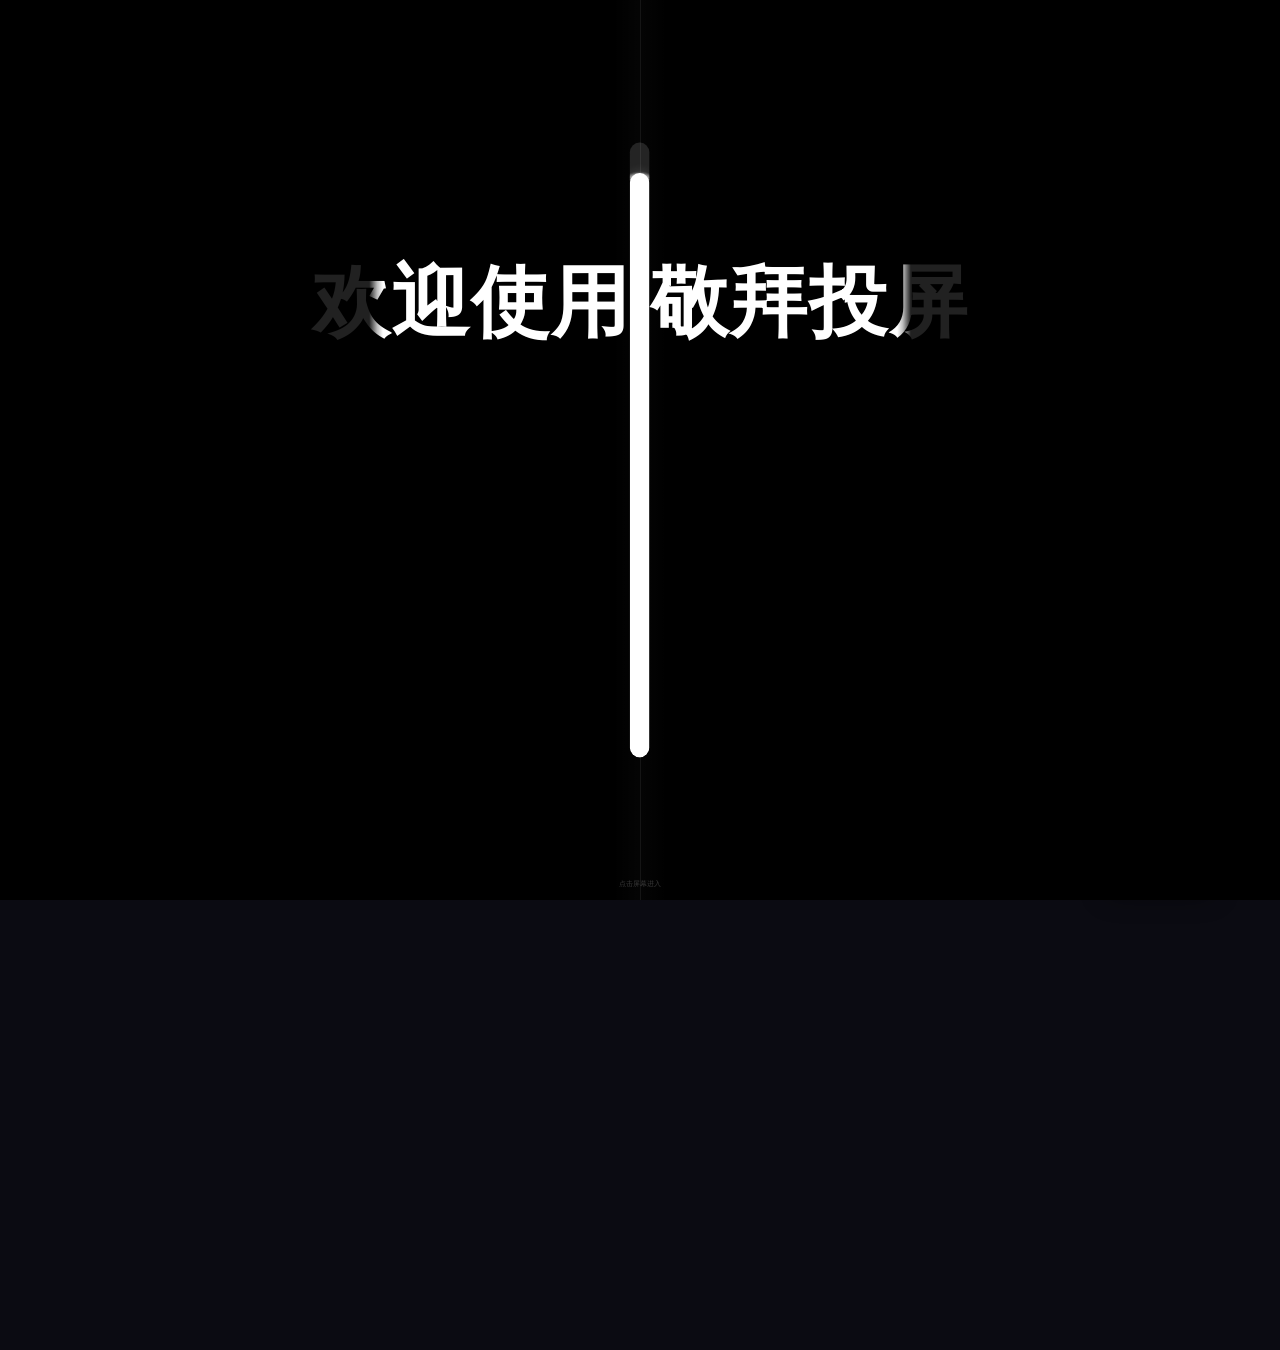
==== commit bcc4f61b: "Add files via upload" ====
--- a/index.html
+++ b/index.html
@@ -52,12 +52,12 @@
     <meta name="twitter:title" content="敬拜投屏 · 专业版">
     <meta name="twitter:description" content="教会敬拜歌词管理、分页编辑与多屏投屏工具。">
     <meta name="twitter:image" content="https://jack-ja-ck.github.io/--app/icons/android-chrome-512x512.png">
-    <link rel="icon" href="./icons/favicon.ico" sizes="any">
-    <link rel="icon" type="image/svg+xml" href="./icons/favicon.svg">
-    <link rel="icon" type="image/png" sizes="16x16" href="./icons/favicon-16x16.png">
-    <link rel="icon" type="image/png" sizes="32x32" href="./icons/favicon-32x32.png">
-    <link rel="icon" type="image/png" sizes="48x48" href="./icons/favicon-48x48.png">
-    <link rel="apple-touch-icon" sizes="180x180" href="./icons/apple-touch-icon.png">
+    <link rel="icon" href="./icons/favicon.ico?v=4" sizes="any">
+    <link rel="icon" type="image/svg+xml" href="./icons/favicon.svg?v=4">
+    <link rel="icon" type="image/png" sizes="16x16" href="./icons/favicon-16x16.png?v=4">
+    <link rel="icon" type="image/png" sizes="32x32" href="./icons/favicon-32x32.png?v=4">
+    <link rel="icon" type="image/png" sizes="48x48" href="./icons/favicon-48x48.png?v=4">
+    <link rel="apple-touch-icon" sizes="180x180" href="./icons/apple-touch-icon.png?v=4">
     <link rel="stylesheet" href="style.css">
     <style id="leader-panel-modal-styles">
         #leader-panel-modal,#leader-backup-modal{position:fixed;inset:0;z-index:100050;display:none;align-items:center;justify-content:center;padding:24px;background:rgba(0,0,0,0.62);box-sizing:border-box}
@@ -357,7 +357,7 @@
                                     <button type="button" class="help-menu-item" role="menuitem" data-help-action="shortcuts">⌨️ 快捷键</button>
                                 </div>
                             </div>
-                            <button type="button" id="pwa-install-btn" class="editor-action-bar-btn pwa-install-btn gallery-status-utility-btn" style="display:none" title="把网站固定到桌面（非应用商店 App，点击后会说明）"><span class="editor-action-bar-btn__icon worship-app-mark-wrap" aria-hidden="true"><img class="worship-app-mark worship-app-mark--light" src="./icons/logo.svg" width="20" height="20" alt=""><img class="worship-app-mark worship-app-mark--dark" src="./icons/logo-dark.svg" width="20" height="20" alt="" hidden></span><span class="editor-action-bar-btn__text">安装App</span></button>
+                            <button type="button" id="pwa-install-btn" class="editor-action-bar-btn pwa-install-btn gallery-status-utility-btn" style="display:none" title="把网站固定到桌面（非应用商店 App，点击后会说明）"><span class="editor-action-bar-btn__icon worship-app-mark-wrap" aria-hidden="true"><img class="worship-app-mark worship-app-mark--light" src="./icons/logo.svg?v=4" width="20" height="20" alt=""><img class="worship-app-mark worship-app-mark--dark" src="./icons/logo-dark.svg?v=4" width="20" height="20" alt="" hidden></span><span class="editor-action-bar-btn__text">安装App</span></button>
                             <div class="gallery-toolbar-zoom gallery-toolbar-zoom--cards" role="group" aria-label="页面画廊缩放">
                                 <span class="gallery-toolbar-zoom-label">画廊</span>
                                 <button type="button" id="gallery-zoom-out" class="gallery-toolbar-zoom-btn" title="缩小页面画廊">−</button>
@@ -996,11 +996,8 @@
 
 <script>
 (function () {
-    var SPLIT_KEY = 'worship-editor-split-pct';
     var DRAWER_W_KEY = 'worship-adv-drawer-width-px';
     var root = document.documentElement;
-    var row = document.getElementById('editor-lyric-preview-row');
-    var colResizer = document.getElementById('editor-col-resizer');
     var drawerPanel = document.getElementById('adv-drawer-panel');
     var drawerHandle = document.getElementById('adv-drawer-width-handle');
     var drawerToggle = document.getElementById('adv-drawer-toggle');
@@ -1009,131 +1006,46 @@
         return Math.max(lo, Math.min(hi, n));
     }
 
-    var storedSplit = parseFloat(localStorage.getItem(SPLIT_KEY));
-    if (!isNaN(storedSplit) && storedSplit >= 20 && storedSplit <= 80) {
-        root.style.setProperty('--editor-split-pct', String(storedSplit));
-    }
     var storedDrawerW = parseInt(localStorage.getItem(DRAWER_W_KEY), 10);
     if (!isNaN(storedDrawerW) && storedDrawerW >= 280 && storedDrawerW <= 600) {
         root.style.setProperty('--adv-drawer-user-width', storedDrawerW + 'px');
     }
 
-    var dragEditor = null;
-    var rafEditor = 0;
-    function applyEditorSplit(clientX) {
-        if (!row) return;
-        var rect = row.getBoundingClientRect();
-        var w = rect.width;
-        if (w < 40) return;
-        var pct = ((clientX - rect.left) / w) * 100;
-        pct = clamp(pct, 20, 80);
-        root.style.setProperty('--editor-split-pct', String(pct));
-    }
-    function onEditorMove(e) {
-        if (!dragEditor) return;
-        if (rafEditor) cancelAnimationFrame(rafEditor);
-        var cx = e.clientX;
-        rafEditor = requestAnimationFrame(function () {
-            rafEditor = 0;
-            applyEditorSplit(cx);
-        });
-    }
-    function endEditorDrag() {
-        if (!dragEditor) return;
-        dragEditor = false;
-        document.body.classList.remove('is-col-resizing');
-        window.removeEventListener('mousemove', onEditorMove);
-        window.removeEventListener('mouseup', endEditorDrag);
-        window.removeEventListener('touchmove', onEditorTouchMove);
-        window.removeEventListener('touchend', endEditorDrag);
-        window.removeEventListener('touchcancel', endEditorDrag);
-        var v = parseFloat(getComputedStyle(root).getPropertyValue('--editor-split-pct'));
-        if (!isNaN(v)) localStorage.setItem(SPLIT_KEY, String(Math.round(v * 10) / 10));
-    }
-    function onEditorTouchMove(e) {
-        if (!e.touches || !e.touches[0]) return;
-        onEditorMove(e.touches[0]);
-    }
-    function startEditorDrag(e) {
-        if (!row || window.matchMedia('(max-width: 960px)').matches) return;
-        dragEditor = true;
-        document.body.classList.add('is-col-resizing');
-        if (e.type === 'touchstart') {
-            applyEditorSplit(e.touches[0].clientX);
-            window.addEventListener('touchmove', onEditorTouchMove, { passive: true });
-            window.addEventListener('touchend', endEditorDrag);
-            window.addEventListener('touchcancel', endEditorDrag);
-        } else {
-            applyEditorSplit(e.clientX);
-            window.addEventListener('mousemove', onEditorMove);
-            window.addEventListener('mouseup', endEditorDrag);
-        }
-        e.preventDefault();
-    }
-    if (colResizer) {
-        colResizer.addEventListener('mousedown', startEditorDrag);
-        colResizer.addEventListener('touchstart', startEditorDrag, { passive: false });
-        colResizer.addEventListener('keydown', function (e) {
-            if (e.key !== 'ArrowLeft' && e.key !== 'ArrowRight') return;
-            var cur = parseFloat(getComputedStyle(root).getPropertyValue('--editor-split-pct'));
-            if (isNaN(cur)) cur = 58;
-            var step = e.shiftKey ? 5 : 1;
-            var next = e.key === 'ArrowLeft' ? cur - step : cur + step;
-            root.style.setProperty('--editor-split-pct', String(clamp(next, 20, 80)));
-            e.preventDefault();
-        });
-    }
-
-    var dragDrawer = null;
-    var rafDrawer = 0;
     function drawerWidthFromClientX(clientX) {
         return clamp(window.innerWidth - clientX, 280, 600);
     }
-    function onDrawerMove(e) {
-        if (!dragDrawer) return;
-        var cx = e.clientX;
-        if (rafDrawer) cancelAnimationFrame(rafDrawer);
-        rafDrawer = requestAnimationFrame(function () {
-            rafDrawer = 0;
-            root.style.setProperty('--adv-drawer-user-width', drawerWidthFromClientX(cx) + 'px');
+
+    function bindDrawerResize(handle) {
+        if (!handle) return;
+        handle.addEventListener('pointerdown', function (e) {
+            if (!drawerToggle || !drawerToggle.checked) return;
+            if (e.button !== 0) return;
+            e.preventDefault();
+            handle.setPointerCapture(e.pointerId);
+            document.body.classList.add('is-adv-drawer-resizing');
+            root.style.setProperty('--adv-drawer-user-width', drawerWidthFromClientX(e.clientX) + 'px');
+
+            function onMove(ev) {
+                if (ev.pointerId !== e.pointerId) return;
+                root.style.setProperty('--adv-drawer-user-width', drawerWidthFromClientX(ev.clientX) + 'px');
+            }
+            function onUp(ev) {
+                if (ev.pointerId !== e.pointerId) return;
+                try { handle.releasePointerCapture(e.pointerId); } catch (_err) { /* ignore */ }
+                handle.removeEventListener('pointermove', onMove);
+                handle.removeEventListener('pointerup', onUp);
+                handle.removeEventListener('pointercancel', onUp);
+                document.body.classList.remove('is-adv-drawer-resizing');
+                var m = getComputedStyle(root).getPropertyValue('--adv-drawer-user-width').match(/([\d.]+)/);
+                if (m) localStorage.setItem(DRAWER_W_KEY, String(Math.round(parseFloat(m[1]))));
+            }
+            handle.addEventListener('pointermove', onMove);
+            handle.addEventListener('pointerup', onUp);
+            handle.addEventListener('pointercancel', onUp);
         });
     }
-    function endDrawerDrag() {
-        if (!dragDrawer) return;
-        dragDrawer = false;
-        document.body.classList.remove('is-adv-drawer-resizing');
-        window.removeEventListener('mousemove', onDrawerMove);
-        window.removeEventListener('mouseup', endDrawerDrag);
-        window.removeEventListener('touchmove', onDrawerTouchMove);
-        window.removeEventListener('touchend', endDrawerDrag);
-        window.removeEventListener('touchcancel', endDrawerDrag);
-        var m = getComputedStyle(root).getPropertyValue('--adv-drawer-user-width').match(/([\d.]+)/);
-        if (m) localStorage.setItem(DRAWER_W_KEY, String(Math.round(parseFloat(m[1]))));
-    }
-    function onDrawerTouchMove(e) {
-        if (!e.touches || !e.touches[0]) return;
-        onDrawerMove(e.touches[0]);
-    }
-    function startDrawerDrag(e) {
-        if (!drawerToggle || !drawerToggle.checked) return;
-        dragDrawer = true;
-        document.body.classList.add('is-adv-drawer-resizing');
-        if (e.type === 'touchstart') {
-            onDrawerMove(e.touches[0]);
-            window.addEventListener('touchmove', onDrawerTouchMove, { passive: true });
-            window.addEventListener('touchend', endDrawerDrag);
-            window.addEventListener('touchcancel', endDrawerDrag);
-        } else {
-            onDrawerMove(e);
-            window.addEventListener('mousemove', onDrawerMove);
-            window.addEventListener('mouseup', endDrawerDrag);
-        }
-        e.preventDefault();
-    }
-    if (drawerHandle) {
-        drawerHandle.addEventListener('mousedown', startDrawerDrag);
-        drawerHandle.addEventListener('touchstart', startDrawerDrag, { passive: false });
-    }
+
+    bindDrawerResize(drawerHandle);
 })();
 </script>
 <script>
@@ -1224,8 +1136,8 @@
         </p>
         <div class="pwa-install-guide__store-card">
             <div class="pwa-install-guide__icon-wrap worship-app-mark-wrap worship-app-mark-wrap--lg">
-                <img class="worship-app-mark worship-app-mark--light" src="./icons/logo.svg" width="56" height="56" alt="" decoding="async">
-                <img class="worship-app-mark worship-app-mark--dark" src="./icons/logo-dark.svg" width="56" height="56" alt="" decoding="async" hidden>
+                <img class="worship-app-mark worship-app-mark--light" src="./icons/logo.svg?v=4" width="56" height="56" alt="" decoding="async">
+                <img class="worship-app-mark worship-app-mark--dark" src="./icons/logo-dark.svg?v=4" width="56" height="56" alt="" decoding="async" hidden>
             </div>
             <div class="pwa-install-guide__store-meta">
                 <p class="pwa-install-guide__app-name">敬拜投屏·专业版</p>
--- a/style.css
+++ b/style.css
@@ -97,6 +97,7 @@
     gap: 6px;
     margin-top: 8px;
     flex-wrap: wrap;
+    flex-shrink: 0;
 }
 .bg-tab {
     flex: 1;
@@ -121,9 +122,12 @@
     display: none;
     margin-top: 10px;
     flex: 1 1 auto;
-    min-height: 0;
+    min-height: 88px;
     flex-direction: column;
-    overflow: hidden;
+    overflow-x: hidden;
+    overflow-y: auto;
+    -webkit-overflow-scrolling: touch;
+    overscroll-behavior: contain;
 }
 .bg-tab-panel.active { display: flex; }
 /* ========== 免费背景素材向导弹窗 ========== */
@@ -4701,16 +4705,17 @@
 }
 #preview-panel .projection-settings-flex-fill > .bg-panel-group {
     flex: 1 1 auto;
-    min-height: 0;
+    min-height: 160px;
     display: flex;
     flex-direction: column;
-    overflow: hidden;
+    overflow: visible;
     margin-bottom: 0;
 }
+#preview-panel .bg-tab-panel.active .bg-selector--presets {
+    flex: 0 0 auto;
+    min-height: min-content;
+}
 #preview-panel .projection-settings-flex-fill > .setting-group:not(.bg-panel-group) {
-    flex-shrink: 0;
-}
-#preview-panel .bg-tab-panel.active .bg-selector--presets {
     flex-shrink: 0;
 }
 #preview-panel .bg-panel-group > .bg-preset-actions {
@@ -4836,17 +4841,17 @@
     transition: border-color 0.15s ease, background 0.15s ease, box-shadow 0.15s ease, transform 0.12s ease;
 }
 .bg-selector--presets {
-    grid-template-columns: repeat(5, minmax(0, 1fr));
-    grid-template-rows: repeat(2, auto);
+    grid-template-columns: repeat(auto-fill, minmax(52px, 1fr));
     gap: 7px;
     margin-top: 0;
     padding-inline: 4px;
     box-sizing: border-box;
-    justify-items: center;
+    justify-items: stretch;
 }
 #preview-panel .bg-selector--presets .bg-option {
     max-width: none;
     width: 100%;
+    min-width: 44px;
     justify-self: stretch;
 }
 #preview-panel .bg-selector--presets .bg-option.active {
@@ -4941,7 +4946,7 @@
     left: 0;
     top: 0;
     bottom: 0;
-    width: 8px;
+    width: 12px;
     z-index: 25;
     cursor: col-resize;
     touch-action: none;
@@ -4965,6 +4970,41 @@
 body.is-col-resizing * {
     cursor: col-resize !important;
     user-select: none;
+}
+body.is-panel-resizing,
+body.is-panel-resizing * {
+    cursor: ew-resize !important;
+    user-select: none;
+}
+body.is-monitor-dragging,
+body.is-monitor-dragging * {
+    cursor: move !important;
+    user-select: none;
+}
+body.is-monitor-resizing,
+body.is-monitor-resizing * {
+    cursor: nwse-resize !important;
+    user-select: none;
+}
+body.is-lyric-drawer-resizing,
+body.is-lyric-drawer-resizing * {
+    cursor: ns-resize !important;
+    user-select: none;
+}
+body.is-adv-drawer-resizing .adv-drawer-panel-inner,
+body.is-panel-resizing #song-library,
+body.is-panel-resizing #preview-panel,
+body.is-monitor-dragging #projection-preview-monitor,
+body.is-monitor-resizing #projection-preview-monitor {
+    transition: none !important;
+}
+body.is-adv-drawer-resizing .adv-drawer-panel-inner {
+    backdrop-filter: none;
+    -webkit-backdrop-filter: none;
+}
+body.is-panel-resizing #song-library,
+body.is-panel-resizing #preview-panel {
+    will-change: width;
 }
 #adv-drawer-toggle:checked ~ .adv-drawer-panel {
     transform: translateX(0);
@@ -6324,7 +6364,7 @@
 .my-bg-thumb:hover { border-color:var(--accent-light); transform:scale(1.05); }
 .my-bg-thumb.active { border-color:white; box-shadow:0 0 12px var(--accent); }
 
-.resize-handle { width:6px; background:rgba(120,140,190,0.16); cursor:col-resize; transition:background 0.2s, box-shadow 0.2s; flex-shrink:0; backdrop-filter:blur(2px); border-left:1px solid rgba(255,255,255,0.04); border-right:1px solid rgba(0,0,0,0.15); }
+.resize-handle { width:6px; background:rgba(120,140,190,0.16); cursor:col-resize; transition:background 0.2s, box-shadow 0.2s; flex-shrink:0; backdrop-filter:blur(2px); border-left:1px solid rgba(255,255,255,0.04); border-right:1px solid rgba(0,0,0,0.15); touch-action:none; }
 .resize-handle:hover, .resize-handle.active { background:rgba(107,142,201,0.65); box-shadow:0 0 10px rgba(107,142,201,0.55); }
 
 #theme-selector { 
@@ -8992,6 +9032,7 @@
     flex: 1 1 auto;
     min-width: 0;
     cursor: move;
+    touch-action: none;
     white-space: nowrap;
     overflow: hidden;
     text-overflow: ellipsis;
@@ -9125,13 +9166,14 @@
 
 #monitor-resize-handle {
     position: absolute;
-    right: 2px;
-    bottom: 2px;
-    width: 18px;
-    height: 18px;
+    right: 0;
+    bottom: 0;
+    width: 24px;
+    height: 24px;
     z-index: 8;
     user-select: none;
     cursor: nwse-resize;
+    touch-action: none;
     border-radius: 4px 0 10px 0;
     background: linear-gradient(135deg, transparent 50%, rgba(255, 255, 255, 0.22) 50%);
     box-shadow: -1px -1px 0 rgba(0, 0, 0, 0.2);
@@ -10433,6 +10475,15 @@
 }
 body.intro-active #app {
     pointer-events: none;
+    opacity: 0;
+    transition: opacity 0.42s cubic-bezier(0.33, 0.02, 0.15, 1);
+}
+body.intro-active.intro-reveal-app #app {
+    opacity: 1;
+    transform: translateZ(0);
+}
+body.intro-active.intro-reveal #app {
+    opacity: 1;
 }
 
 .worship-intro {
@@ -10443,12 +10494,26 @@
     z-index: 9500;
     background: #000;
     cursor: pointer;
-    transition: opacity 0.28s ease;
+    transition: opacity 0.32s cubic-bezier(0.33, 0.02, 0.15, 1);
     font-family: var(--worship-app-font-family);
     visibility: hidden;
 }
 body.intro-active .worship-intro {
     visibility: visible;
+}
+body.intro-active.intro-reveal .worship-intro,
+.worship-intro.intro-reveal {
+    background: transparent;
+}
+body.intro-curtain-animating #song-library,
+body.intro-curtain-animating #editor-area,
+body.intro-curtain-animating #preview-panel {
+    backdrop-filter: none !important;
+    -webkit-backdrop-filter: none !important;
+}
+body.intro-curtain-animating .worship-intro .vfill::before,
+body.intro-curtain-animating .worship-intro .vfill::after {
+    animation-play-state: paused;
 }
 .worship-intro.is-done {
     pointer-events: none;
@@ -10461,9 +10526,13 @@
     width: 50%;
     height: 100%;
     overflow: hidden;
-    will-change: transform;
     background: #000;
     backface-visibility: hidden;
+    transform: translate3d(0, 0, 0);
+    contain: layout style paint;
+}
+.worship-intro.is-curtain-animating .curtain {
+    will-change: transform;
 }
 .worship-intro .curtain-left { left: 0; }
 .worship-intro .curtain-right { right: 0; }
@@ -10502,6 +10571,12 @@
     top: 50%;
     transform: translate(-50%, -50%) scale(1.22);
     pointer-events: none;
+    opacity: 1;
+    transition: opacity 0.55s cubic-bezier(0.33, 0.02, 0.15, 1);
+}
+.worship-intro.is-content-fading .content-anchor {
+    opacity: 0;
+    transition: opacity 0.72s cubic-bezier(0.33, 0.02, 0.15, 1);
 }
 .worship-intro .curtain-left .content-anchor { left: 100%; }
 .worship-intro .curtain-right .content-anchor { left: 0; }
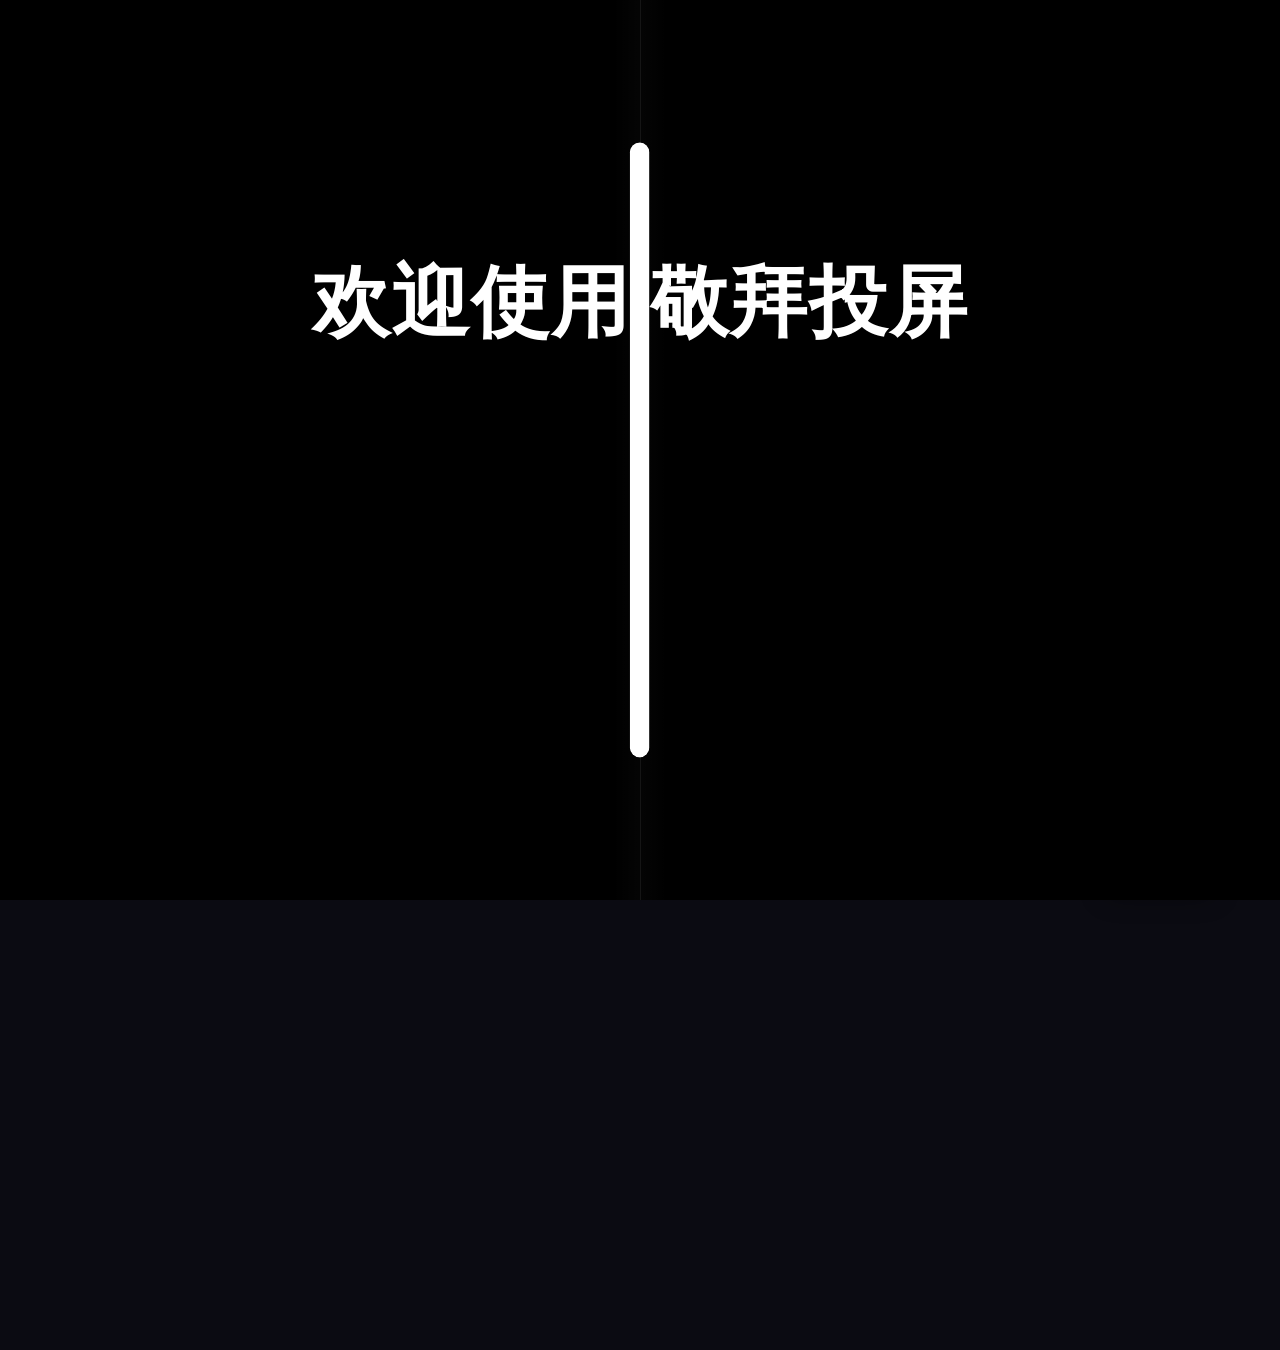
==== commit b68319fb: "Add files via upload" ====
--- a/index.html
+++ b/index.html
@@ -36,21 +36,21 @@
         } catch (_e) { /* ignore */ }
     })();
     </script>
-    <title>敬拜投屏 · 专业版</title>
-    <meta name="description" content="敬拜投屏：教会敬拜歌词管理、分页编辑与多屏投屏工具。支持诗库、流程编排、主领分享与 PWA 离线使用。">
-    <meta name="keywords" content="敬拜投屏,教会投屏,歌词投屏,敬拜歌词,PWA,主领,诗库">
+    <title>敬拜投屏 · 极速版</title>
+    <meta name="description" content="敬拜投屏（极速版）：教会敬拜歌词管理、分页编辑与多屏投屏工具。支持诗库、流程编排、主领分享与 PWA 离线使用。">
+    <meta name="keywords" content="敬拜投屏,敬拜投屏极速版,极速版,教会投屏,歌词投屏,敬拜歌词,PWA,主领,诗库,敬拜投屏专业版">
     <meta name="author" content="敬拜投屏">
     <link rel="canonical" href="https://jack-ja-ck.github.io/--app/">
     <meta property="og:type" content="website">
     <meta property="og:locale" content="zh_CN">
     <meta property="og:site_name" content="敬拜投屏">
-    <meta property="og:title" content="敬拜投屏 · 专业版">
-    <meta property="og:description" content="教会敬拜歌词管理、分页编辑与多屏投屏工具，支持诗库、流程编排与主领分享。">
+    <meta property="og:title" content="敬拜投屏 · 极速版">
+    <meta property="og:description" content="敬拜投屏极速版：教会敬拜歌词管理、分页编辑与多屏投屏工具，支持诗库、流程编排与主领分享。">
     <meta property="og:url" content="https://jack-ja-ck.github.io/--app/">
     <meta property="og:image" content="https://jack-ja-ck.github.io/--app/icons/android-chrome-512x512.png">
     <meta name="twitter:card" content="summary">
-    <meta name="twitter:title" content="敬拜投屏 · 专业版">
-    <meta name="twitter:description" content="教会敬拜歌词管理、分页编辑与多屏投屏工具。">
+    <meta name="twitter:title" content="敬拜投屏 · 极速版">
+    <meta name="twitter:description" content="敬拜投屏极速版：教会敬拜歌词管理、分页编辑与多屏投屏工具。">
     <meta name="twitter:image" content="https://jack-ja-ck.github.io/--app/icons/android-chrome-512x512.png">
     <link rel="icon" href="./icons/favicon.ico?v=4" sizes="any">
     <link rel="icon" type="image/svg+xml" href="./icons/favicon.svg?v=4">
@@ -267,10 +267,10 @@
 </head>
 <body data-theme="dark">
 <div class="seo-intro" aria-hidden="true">
-    <h1>敬拜投屏 · 专业版</h1>
+    <h1>敬拜投屏 · 极速版</h1>
     <p>教会敬拜歌词管理与投屏 Web 应用：诗库编辑、歌词分页、多屏投屏、主领流程与二维码分享，可安装为 PWA 离线使用。</p>
 </div>
-<div id="intro" class="worship-intro" role="dialog" aria-modal="true" aria-label="欢迎使用敬拜投屏" title="点击任意处进入">
+<div id="intro" class="worship-intro" role="dialog" aria-modal="true" aria-label="欢迎使用敬拜投屏" title="欢迎使用敬拜投屏">
     <div class="curtain curtain-left" id="curtainL">
         <div class="curtain-edge"></div>
         <div class="content-anchor" id="anchorL"></div>
@@ -281,7 +281,7 @@
         <div class="content-anchor" id="anchorR"></div>
     </div>
 </div>
-<p class="intro-click-hint" id="intro-click-hint">点击屏幕进入</p>
+<p class="intro-click-hint" id="intro-click-hint" hidden>点击屏幕进入</p>
 <div id="app">
     <!-- 左侧：诗歌管理区 -->
     <div id="song-library" class="console-zone console-zone--library">
@@ -1140,7 +1140,7 @@
                 <img class="worship-app-mark worship-app-mark--dark" src="./icons/logo-dark.svg?v=4" width="56" height="56" alt="" decoding="async" hidden>
             </div>
             <div class="pwa-install-guide__store-meta">
-                <p class="pwa-install-guide__app-name">敬拜投屏·专业版</p>
+                <p class="pwa-install-guide__app-name">敬拜投屏·极速版</p>
                 <p class="pwa-install-guide__badges">
                     <span class="pwa-install-guide__badge">免费获取</span>
                     <span class="pwa-install-guide__badge">网页快捷方式</span>
--- a/style.css
+++ b/style.css
@@ -10493,7 +10493,7 @@
     inset: 0;
     z-index: 9500;
     background: #000;
-    cursor: pointer;
+    cursor: default;
     transition: opacity 0.32s cubic-bezier(0.33, 0.02, 0.15, 1);
     font-family: var(--worship-app-font-family);
     visibility: hidden;
@@ -10514,6 +10514,9 @@
 body.intro-curtain-animating .worship-intro .vfill::before,
 body.intro-curtain-animating .worship-intro .vfill::after {
     animation-play-state: paused;
+}
+.worship-intro.intro-click-unlocked {
+    cursor: pointer;
 }
 .worship-intro.is-done {
     pointer-events: none;
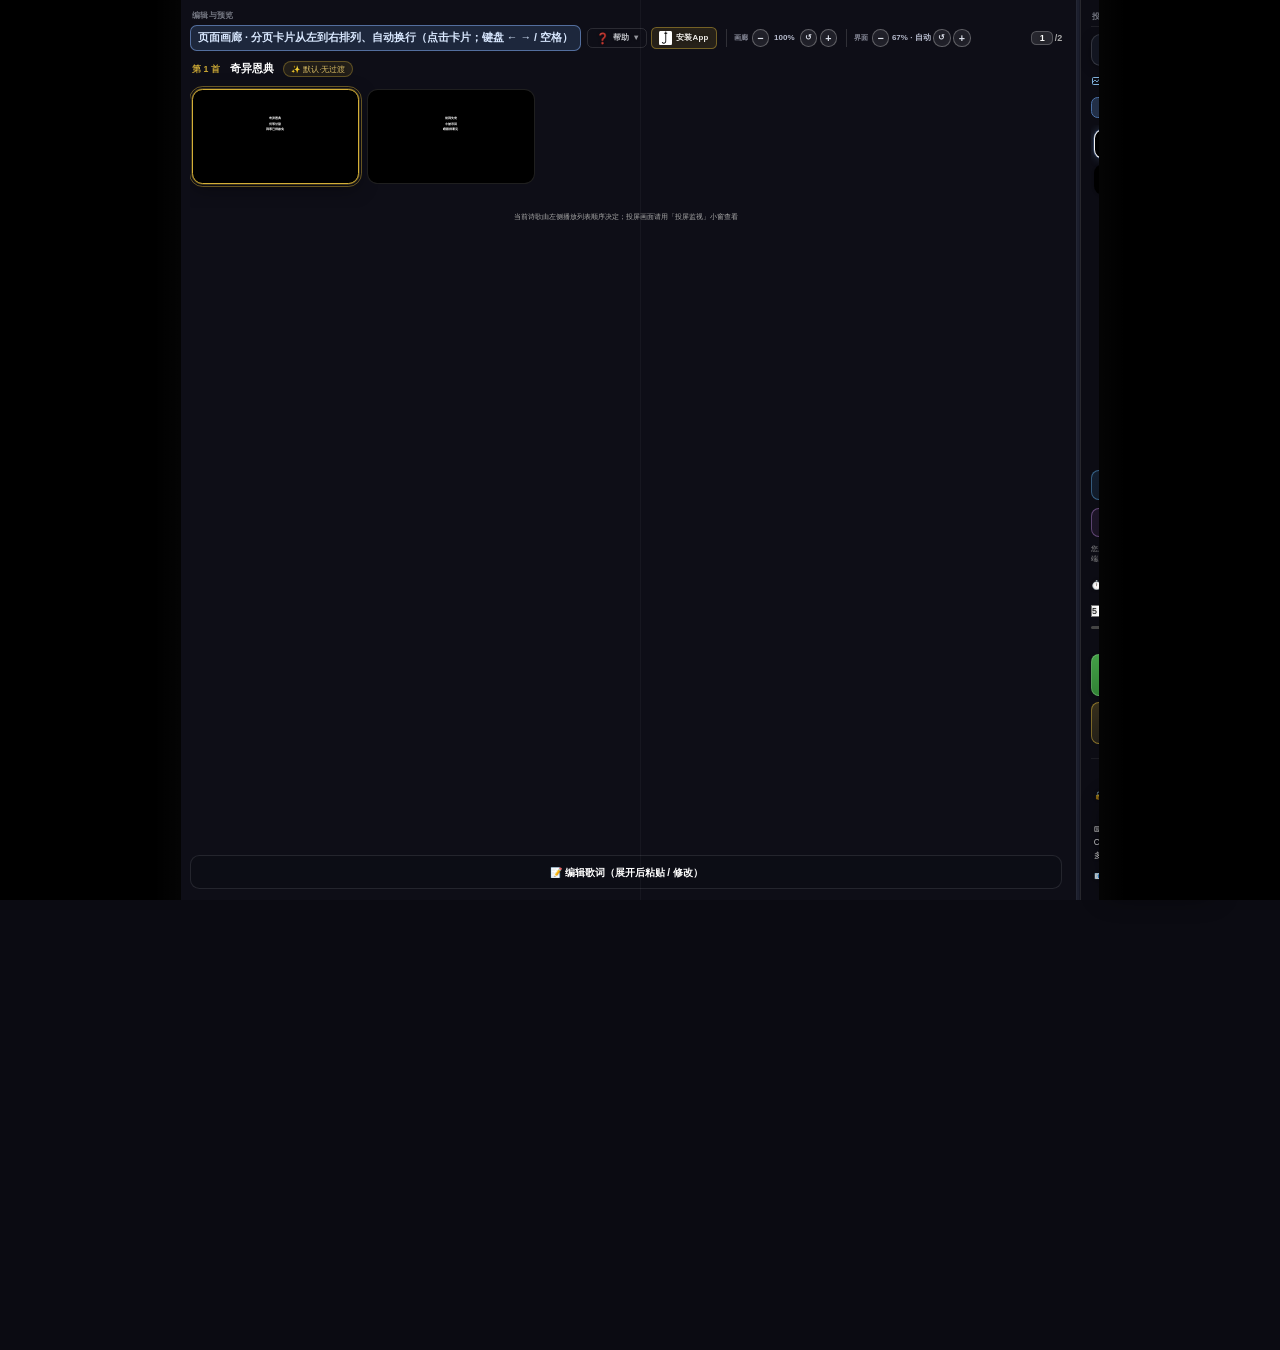
==== commit 5cfce1a1: "Add files via upload" ====
--- a/index.html
+++ b/index.html
@@ -36,21 +36,37 @@
         } catch (_e) { /* ignore */ }
     })();
     </script>
-    <title>敬拜投屏 · 极速版</title>
-    <meta name="description" content="敬拜投屏（极速版）：教会敬拜歌词管理、分页编辑与多屏投屏工具。支持诗库、流程编排、主领分享与 PWA 离线使用。">
-    <meta name="keywords" content="敬拜投屏,敬拜投屏极速版,极速版,教会投屏,歌词投屏,敬拜歌词,PWA,主领,诗库,敬拜投屏专业版">
+    <title>敬拜投屏极速版 - 教会歌词投屏 | 敬拜 投屏 主领 诗库</title>
+    <meta name="description" content="敬拜投屏极速版：教会敬拜与歌词投屏工具。支持敬拜诗歌诗库、歌词分页编辑、多屏投屏、主领流程分享与 PWA 离线使用。">
+    <meta name="keywords" content="敬拜,投屏,敬拜投屏,敬拜投屏极速版,教会投屏,教会敬拜,歌词投屏,敬拜歌词,诗歌投屏,主领,诗库,敬拜诗库,PWA,敬拜投屏专业版">
     <meta name="author" content="敬拜投屏">
+    <meta name="application-name" content="敬拜投屏">
+    <meta name="apple-mobile-web-app-title" content="敬拜投屏">
+    <script type="application/ld+json">
+    {
+        "@context": "https://schema.org",
+        "@type": "WebApplication",
+        "name": "敬拜投屏",
+        "alternateName": ["敬拜投屏极速版", "教会歌词投屏", "敬拜歌词投屏", "教会投屏"],
+        "description": "教会敬拜歌词管理与多屏投屏工具，支持诗库、主领视图与 PWA 离线使用。",
+        "applicationCategory": "MultimediaApplication",
+        "operatingSystem": "Web",
+        "url": "https://jack-ja-ck.github.io/--app/",
+        "inLanguage": "zh-CN",
+        "keywords": "敬拜, 投屏, 教会, 歌词, 主领, 诗库, 敬拜投屏"
+    }
+    </script>
     <link rel="canonical" href="https://jack-ja-ck.github.io/--app/">
     <meta property="og:type" content="website">
     <meta property="og:locale" content="zh_CN">
     <meta property="og:site_name" content="敬拜投屏">
-    <meta property="og:title" content="敬拜投屏 · 极速版">
-    <meta property="og:description" content="敬拜投屏极速版：教会敬拜歌词管理、分页编辑与多屏投屏工具，支持诗库、流程编排与主领分享。">
+    <meta property="og:title" content="敬拜投屏极速版 - 教会歌词投屏">
+    <meta property="og:description" content="敬拜投屏极速版：教会敬拜与歌词投屏工具，支持诗库、主领分享与多屏投屏。">
     <meta property="og:url" content="https://jack-ja-ck.github.io/--app/">
     <meta property="og:image" content="https://jack-ja-ck.github.io/--app/icons/android-chrome-512x512.png">
     <meta name="twitter:card" content="summary">
-    <meta name="twitter:title" content="敬拜投屏 · 极速版">
-    <meta name="twitter:description" content="敬拜投屏极速版：教会敬拜歌词管理、分页编辑与多屏投屏工具。">
+    <meta name="twitter:title" content="敬拜投屏极速版 - 教会歌词投屏">
+    <meta name="twitter:description" content="敬拜投屏极速版：教会敬拜与歌词投屏工具，支持诗库、主领与多屏投屏。">
     <meta name="twitter:image" content="https://jack-ja-ck.github.io/--app/icons/android-chrome-512x512.png">
     <link rel="icon" href="./icons/favicon.ico?v=4" sizes="any">
     <link rel="icon" type="image/svg+xml" href="./icons/favicon.svg?v=4">
@@ -266,9 +282,10 @@
     <!-- Cloudflare Web Analytics --><script defer src='https://static.cloudflareinsights.com/beacon.min.js' data-cf-beacon='{"token": "9b05bbaaef434bbe831af6940a2835a8"}'></script><!-- End Cloudflare Web Analytics -->
 </head>
 <body data-theme="dark">
-<div class="seo-intro" aria-hidden="true">
+<div class="seo-intro">
     <h1>敬拜投屏 · 极速版</h1>
-    <p>教会敬拜歌词管理与投屏 Web 应用：诗库编辑、歌词分页、多屏投屏、主领流程与二维码分享，可安装为 PWA 离线使用。</p>
+    <p>敬拜投屏极速版是教会敬拜与歌词投屏 Web 应用，适用于敬拜诗歌展示、歌词投影、诗库管理、主领提词与多屏投屏，可安装为 PWA 离线使用。</p>
+    <p>教会投屏、敬拜歌词、诗歌诗库、主领视图、歌词分页、流程编排与二维码分享。</p>
 </div>
 <div id="intro" class="worship-intro" role="dialog" aria-modal="true" aria-label="欢迎使用敬拜投屏" title="欢迎使用敬拜投屏">
     <div class="curtain curtain-left" id="curtainL">
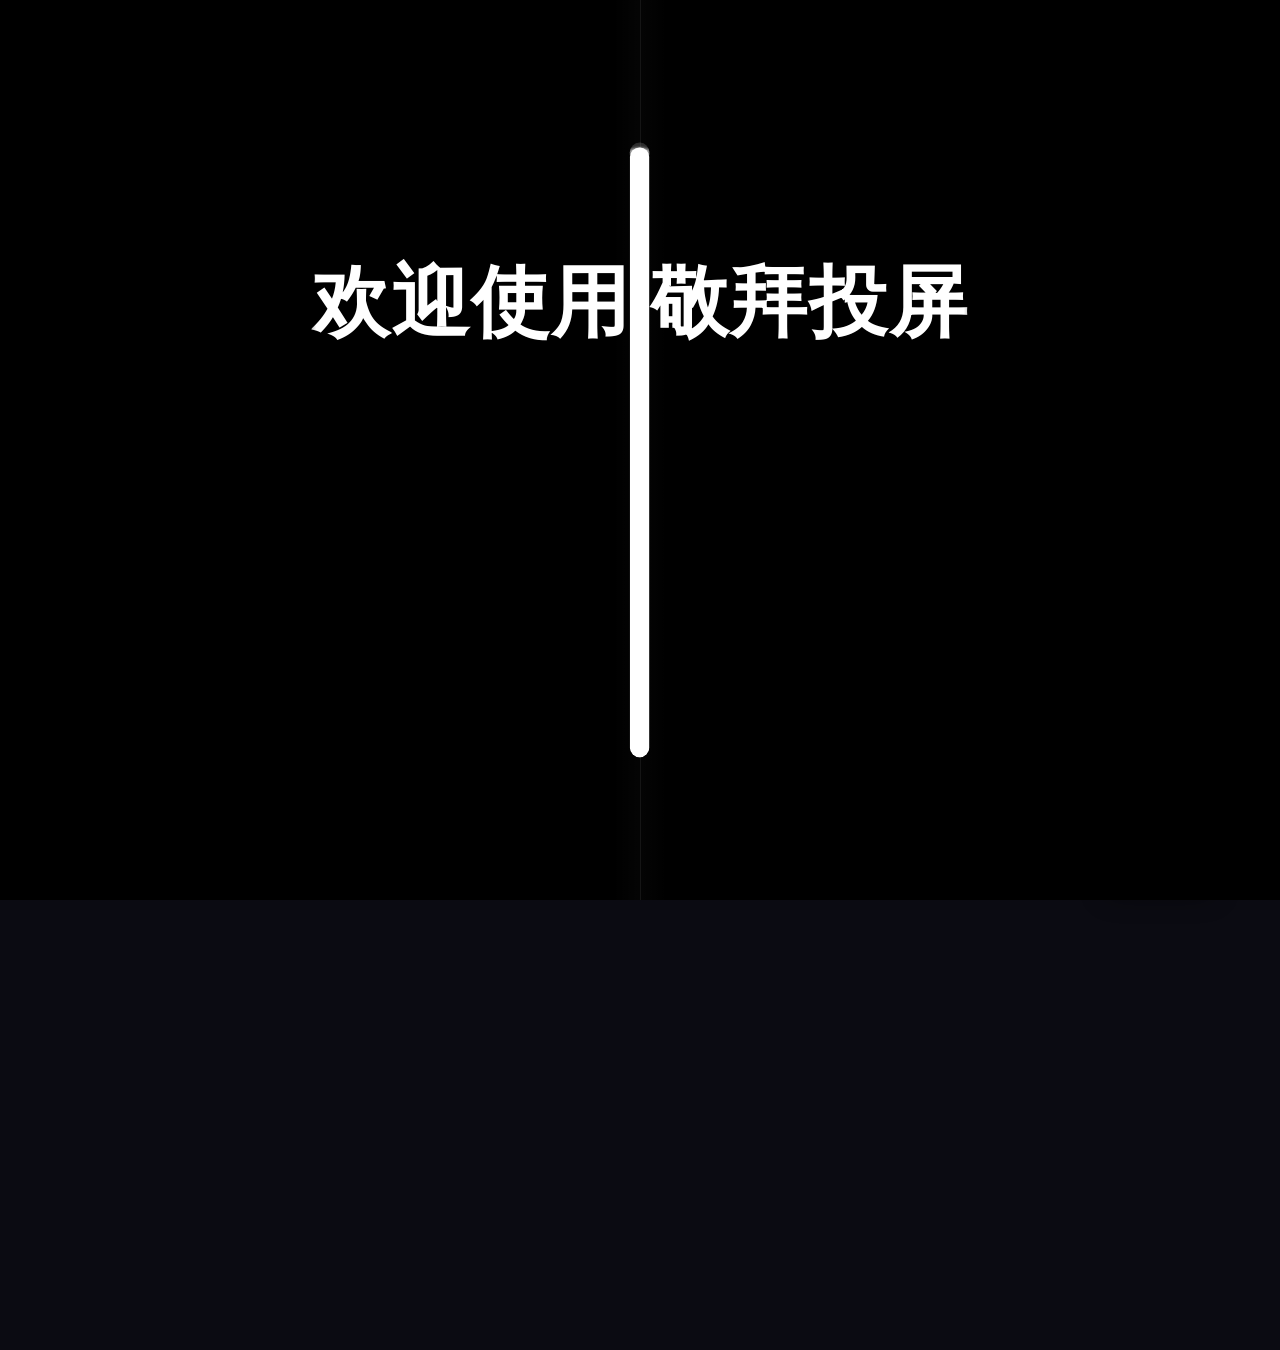
==== commit 5207b517: "Add files via upload" ====
--- a/index.html
+++ b/index.html
@@ -298,7 +298,7 @@
         <div class="content-anchor" id="anchorR"></div>
     </div>
 </div>
-<p class="intro-click-hint" id="intro-click-hint" hidden>点击屏幕进入</p>
+<p class="intro-click-hint" id="intro-click-hint" hidden>点击屏幕进入 · 双击跳过至幕布</p>
 <div id="app">
     <!-- 左侧：诗歌管理区 -->
     <div id="song-library" class="console-zone console-zone--library">
@@ -526,12 +526,14 @@
                     <div class="bg-option" data-bg="dawn-glow" title="晨曦暖光"></div>
                 </div>
             </div>
-            <div id="bg-tab-mine" class="bg-tab-panel" role="tabpanel">
-                <div id="my-backgrounds-container" class="my-backgrounds"></div>
-                <p class="hint-text" style="margin-top:6px;">悬停可看大图；拖动 ⋮⋮ 排序；「设默认」标记常用背景；「共享」上传云端（仅图片）。</p>
+            <div id="bg-tab-mine" class="bg-tab-panel my-bg-tab" role="tabpanel">
+                <p class="my-bg-capacity hint-text" id="my-bg-capacity-hint" hidden></p>
+                <div id="my-backgrounds-container" class="my-backgrounds" role="list" aria-label="我的背景"></div>
+                <p class="my-bg-footnote hint-text">拖动 ⋮⋮ 排序；金边表示当前诗歌正在使用。</p>
             </div>
-            <div id="bg-tab-shared" class="bg-tab-panel" role="tabpanel">
+            <div id="bg-tab-shared" class="bg-tab-panel shared-bg-tab" role="tabpanel">
                 <div id="shared-backgrounds-container" class="my-backgrounds shared-cloud-backgrounds" aria-label="云端共享背景"></div>
+                <p class="shared-bg-status hint-text" id="shared-bg-status-hint" role="status" hidden></p>
             </div>
             <div class="bg-preset-actions" id="bg-upload-actions">
                 <input type="file" id="bg-image-input" multiple accept="image/png,image/jpeg,image/jpg,image/gif,image/bmp,image/webp,video/mp4,video/webm,video/quicktime,.mp4,.webm,.mov" hidden>
@@ -557,15 +559,6 @@
                 </button>
                 <p class="bg-privacy-hint">您上传的背景默认为私密，可在「我的背景」中共享到云端。</p>
             </div>
-        </div>
-        <div class="setting-group">
-            <label>⏱️ 自动播放</label>
-            <div>
-                <input type="number" id="autoplay-interval" min="1" max="30" value="5"> 秒
-                <button id="autoplay-toggle" class="btn-outline btn">▶ 开始</button>
-                <button id="autoplay-stop" class="btn-outline btn">⏹️</button>
-            </div>
-            <div class="progress-bar"><div class="progress-fill" id="autoplay-progress"></div></div>
         </div>
         </div>
         <div class="projection-actions-row leader-projection-actions">
@@ -674,10 +667,10 @@
                                     <label class="adv-drawer-field-label" for="font-family-selector">字体选择</label>
                                     <select id="font-family-selector" class="adv-font-family-select adv-font-family-select--lyrics" aria-label="歌词字体"></select>
                                     <p class="adv-font-license-hint" role="note">字体均采用开源免费商用授权，无版权风险</p>
-                                    <label class="adv-drawer-field-label" for="font-slider">字号 <span id="font-val" class="adv-font-val">60</span> px</label>
+                                    <label class="adv-drawer-field-label" for="font-slider">字号 <span id="font-val" class="adv-font-val">80</span> px</label>
                                     <div class="adv-range-tick-wrap">
                                         <div class="adv-range-tick-bar" id="font-slider-tick-bar" aria-hidden="true"></div>
-                                        <input type="range" id="font-slider" class="adv-range" min="8" max="300" value="60" step="1">
+                                        <input type="range" id="font-slider" class="adv-range" min="8" max="300" value="80" step="1">
                                     </div>
                                     <p class="adv-range-ticks-caption">滑轨上金线为常用参考字号（约 60 / 88 / 120 px，随「超大模式」量程变化）</p>
                                     <label class="adv-font-mega-label"><input type="checkbox" id="font-mega-mode" aria-label="超大模式"> 超大模式（字号最高 500px）</label>
@@ -698,7 +691,7 @@
                                     </div>
                                     <p class="adv-range-ticks-caption">金线示常见舒适区（约 40% / 45%，依幕布与机位微调）</p>
                                     <label class="adv-drawer-field-label" for="adv-preview-line-height">行间距</label>
-                                    <input type="range" id="adv-preview-line-height" class="adv-range" min="1.2" max="2.4" value="1.65" step="0.05">
+                                    <input type="range" id="adv-preview-line-height" class="adv-range" min="1.2" max="2.4" value="1.8" step="0.05">
                                     <label class="adv-drawer-field-label" for="default-lines-input">默认行数（分页）</label>
                                     <div class="adv-drawer-inline-field">
                                         <input type="number" id="default-lines-input" min="1" max="20" value="4" style="width:4rem;">
@@ -799,12 +792,6 @@
         </aside>
     </div>
 </div>
-<div id="bg-hover-preview-overlay" class="bg-hover-preview-overlay" hidden aria-hidden="true">
-    <div class="bg-hover-preview-backdrop"></div>
-    <div class="bg-hover-preview-frame">
-        <div class="bg-hover-preview-inner" id="bg-hover-preview-inner"></div>
-    </div>
-</div>
 <div id="toast" class="toast" role="status" aria-live="polite" aria-atomic="true"></div>
 <!-- 已保存歌单列表（加载 / 删除） -->
 <div id="setlist-modal" class="setlist-modal" hidden aria-hidden="true">
--- a/style.css
+++ b/style.css
@@ -130,6 +130,60 @@
     overscroll-behavior: contain;
 }
 .bg-tab-panel.active { display: flex; }
+#bg-tab-mine.bg-tab-panel.active,
+.my-bg-tab.active {
+    flex-direction: column;
+    gap: 8px;
+    overflow: visible;
+    flex: 0 0 auto !important;
+    min-height: 0;
+    width: 100%;
+    box-sizing: border-box;
+}
+#bg-tab-mine.bg-tab-panel.active {
+    overflow: visible;
+}
+#bg-tab-shared.bg-tab-panel.active,
+.shared-bg-tab.active {
+    flex-direction: column;
+    gap: 8px;
+    overflow: visible !important;
+    flex: 0 0 auto !important;
+    min-height: 0;
+}
+.shared-bg-tab {
+    gap: 8px;
+    min-height: 0;
+}
+.shared-bg-loading {
+    margin: 0;
+    padding: 8px 0;
+    font-size: 0.72rem;
+    color: rgba(210, 214, 230, 0.72);
+}
+.shared-bg-status {
+    margin: 0;
+    font-size: 0.72rem;
+    line-height: 1.45;
+    color: rgba(200, 204, 220, 0.72);
+}
+.shared-bg-status--warn {
+    color: rgba(255, 190, 130, 0.92);
+}
+.shared-bg-status--info {
+    color: rgba(200, 210, 235, 0.78);
+}
+.shared-bg-status--ok {
+    color: rgba(170, 210, 170, 0.85);
+}
+.bg-panel-group[data-bg-tab-active="shared"] > .bg-preset-actions {
+    display: none;
+}
+.bg-panel-group[data-bg-tab-active="preset"] > .bg-preset-actions,
+.bg-panel-group[data-bg-tab-active="mine"] > .bg-preset-actions {
+    margin-top: 10px;
+    flex-shrink: 0;
+}
 /* ========== 免费背景素材向导弹窗 ========== */
 .free-bg-materials-overlay {
     position: fixed;
@@ -915,10 +969,6 @@
     #preview-panel .bg-selector .bg-option {
         max-width: 72px;
     }
-    #my-backgrounds-container .lyric-bg-thumb-wrap,
-    #my-backgrounds-container .lyric-bg-slot-empty {
-        max-width: 104px;
-    }
     #shared-backgrounds-container .lyric-bg-thumb-wrap {
         max-width: 56px;
     }
@@ -926,10 +976,6 @@
 @container preview-panel (min-width: 400px) {
     #preview-panel .bg-selector .bg-option {
         max-width: 80px;
-    }
-    #my-backgrounds-container .lyric-bg-thumb-wrap,
-    #my-backgrounds-container .lyric-bg-slot-empty {
-        max-width: 112px;
     }
     #shared-backgrounds-container .lyric-bg-thumb-wrap {
         max-width: 60px;
@@ -939,14 +985,6 @@
 @container preview-panel (max-width: 248px) {
     .bg-selector--presets {
         gap: 6px;
-    }
-    #my-backgrounds-container.my-backgrounds {
-        grid-template-columns: repeat(auto-fill, minmax(64px, 1fr));
-    }
-    #my-backgrounds-container .lyric-bg-thumb-wrap,
-    #my-backgrounds-container .lyric-bg-slot-empty {
-        min-width: 64px;
-        max-width: 88px;
     }
     #shared-backgrounds-container.my-backgrounds {
         grid-template-columns: repeat(auto-fill, minmax(36px, 1fr));
@@ -1473,6 +1511,32 @@
     font-size: 0.72rem;
     color: rgba(232, 201, 107, 0.85);
     white-space: nowrap;
+}
+
+.gallery-song-transition-slot {
+    flex: 0 0 auto;
+    display: inline-flex;
+    align-items: center;
+    max-width: 11rem;
+    min-width: 0;
+}
+
+.gallery-song-transition-pill--readonly {
+    display: inline-block;
+    border: 1px solid rgba(212, 175, 55, 0.22);
+    border-radius: 999px;
+    background: rgba(212, 175, 55, 0.06);
+    color: rgba(232, 201, 107, 0.62);
+    font-size: 0.72rem;
+    line-height: 1.2;
+    padding: 4px 10px;
+    white-space: nowrap;
+    max-width: 11rem;
+    overflow: hidden;
+    text-overflow: ellipsis;
+    cursor: default;
+    user-select: none;
+    box-sizing: border-box;
 }
 
 .adv-page-transition-restore-btn {
@@ -5775,37 +5839,70 @@
     line-height:1.45;
 }
 .my-backgrounds { margin-top:10px; }
+/* ========== 我的背景（卡片网格重设计） ========== */
+.my-bg-capacity {
+    margin: 0;
+    font-size: 0.72rem;
+    line-height: 1.45;
+    color: rgba(220, 220, 230, 0.78);
+}
+.my-bg-footnote {
+    margin: 0;
+    font-size: 0.68rem;
+    line-height: 1.4;
+    color: rgba(200, 204, 220, 0.62);
+    flex-shrink: 0;
+}
+/* 「我的背景」：小方格网格（同预设背景风格），固定间距、不拉伸不溢出 */
+#my-backgrounds-container,
+#my-backgrounds-container.my-backgrounds {
+    display: grid;
+    grid-template-columns: repeat(auto-fill, minmax(48px, 1fr));
+    gap: 10px;
+    justify-content: start;
+    align-content: start;
+    justify-items: start;
+    width: 100%;
+    box-sizing: border-box;
+    overflow: visible;
+    flex: 0 0 auto;
+}
+#preview-panel #my-backgrounds-container .lyric-bg-thumb-wrap,
+#preview-panel #my-backgrounds-container .lyric-bg-slot-empty {
+    width: 100%;
+    max-width: 64px;
+    justify-self: start;
+}
+@container preview-panel (min-width: 320px) {
+    #preview-panel #my-backgrounds-container .lyric-bg-thumb-wrap,
+    #preview-panel #my-backgrounds-container .lyric-bg-slot-empty {
+        max-width: 72px;
+    }
+}
+@container preview-panel (min-width: 400px) {
+    #preview-panel #my-backgrounds-container .lyric-bg-thumb-wrap,
+    #preview-panel #my-backgrounds-container .lyric-bg-slot-empty {
+        max-width: 80px;
+    }
+}
+@container preview-panel (max-width: 248px) {
+    #preview-panel #my-backgrounds-container .lyric-bg-thumb-wrap,
+    #preview-panel #my-backgrounds-container .lyric-bg-slot-empty {
+        max-width: 56px;
+    }
+}
 #shared-backgrounds-container.my-backgrounds {
     display: grid;
     grid-template-columns: repeat(auto-fill, minmax(40px, 1fr));
     gap: 8px;
     justify-content: start;
     align-content: start;
-    max-height: min(42vh, 280px);
-    overflow-x: auto;
-    overflow-y: auto;
-}
-/* 「我的背景」：格宽随侧栏伸缩（有上下限），窄时换行、宽时放大，不压扁 */
-#my-backgrounds-container.my-backgrounds {
-    display: grid;
-    grid-template-columns: repeat(auto-fill, minmax(72px, 1fr));
-    gap: 8px;
-    justify-content: start;
-    align-content: start;
-    max-height: min(42vh, 320px);
-    overflow-x: auto;
-    overflow-y: auto;
+    overflow: visible;
 }
 #my-backgrounds-container.my-backgrounds .my-backgrounds-empty-hint {
     grid-column: 1 / -1;
     width: 100%;
     box-sizing: border-box;
-}
-#preview-panel .bg-tab-panel.active #shared-backgrounds-container.my-backgrounds,
-#preview-panel .bg-tab-panel.active #my-backgrounds-container.my-backgrounds {
-    flex: 1 1 auto;
-    min-height: 120px;
-    max-height: none;
 }
 #shared-backgrounds-container .lyric-bg-thumb-wrap {
     width: 100%;
@@ -5844,6 +5941,7 @@
 }
 #my-backgrounds-container .lyric-bg-thumb--video {
     position: absolute;
+    inset: 0;
     display: block;
     overflow: hidden;
 }
@@ -5901,13 +5999,12 @@
 #my-backgrounds-container .lyric-bg-thumb-wrap {
     position: relative;
     box-sizing: border-box;
+    display: block;
     width: 100%;
-    min-width: 72px;
-    max-width: 96px;
+    min-width: 0;
     height: auto;
-    aspect-ratio: 76 / 45;
-    justify-self: start;
-    overflow: visible;
+    aspect-ratio: 1;
+    overflow: hidden;
     border: none !important;
     background: transparent !important;
     box-shadow: none !important;
@@ -5949,8 +6046,111 @@
     opacity:1;
     pointer-events:auto;
 }
-
-/* 「我的背景」删除确认：贴缩略图右上角、小巧卡片 */
+#my-backgrounds-container .lyric-bg-thumb-wrap--video .lyric-bg-thumb-delete,
+#my-backgrounds-container .lyric-bg-thumb-wrap:focus-within .lyric-bg-thumb-delete {
+    opacity: 0.92;
+    pointer-events: auto;
+}
+#my-backgrounds-container .my-backgrounds-cap-hint {
+    grid-column: 1 / -1;
+    width: 100%;
+    margin: 0 0 6px;
+    font-size: 0.72rem;
+    line-height: 1.4;
+    color: rgba(220, 220, 230, 0.72);
+}
+
+/* 「我的背景」删除确认：居中浮层，避免被侧栏 overflow 裁切 */
+.lyric-bg-delete-dialog-backdrop {
+    position: fixed;
+    inset: 0;
+    z-index: 13000;
+    background: rgba(0, 0, 0, 0.52);
+    opacity: 0;
+    transition: opacity 0.18s ease;
+}
+.lyric-bg-delete-dialog-backdrop.is-visible {
+    opacity: 1;
+}
+.lyric-bg-delete-dialog {
+    position: fixed;
+    left: 50%;
+    top: 50%;
+    transform: translate(-50%, -46%) scale(0.96);
+    z-index: 13001;
+    width: min(280px, calc(100vw - 32px));
+    padding: 16px 18px 14px;
+    box-sizing: border-box;
+    border-radius: 14px;
+    background: rgba(22, 24, 34, 0.98);
+    -webkit-backdrop-filter: blur(14px) saturate(1.2);
+    backdrop-filter: blur(14px) saturate(1.2);
+    border: 1px solid rgba(255, 255, 255, 0.14);
+    box-shadow:
+        0 16px 48px rgba(0, 0, 0, 0.55),
+        0 0 0 1px rgba(0, 0, 0, 0.28) inset;
+    opacity: 0;
+    transition:
+        opacity 0.18s ease,
+        transform 0.2s cubic-bezier(0.22, 1, 0.36, 1);
+}
+.lyric-bg-delete-dialog.is-visible {
+    opacity: 1;
+    transform: translate(-50%, -50%) scale(1);
+}
+.lyric-bg-delete-dialog-title {
+    margin: 0 0 6px;
+    font-size: 0.92rem;
+    font-weight: 700;
+    color: rgba(248, 249, 255, 0.98);
+    letter-spacing: 0.01em;
+}
+.lyric-bg-delete-dialog-text {
+    margin: 0 0 14px;
+    font-size: 0.78rem;
+    font-weight: 500;
+    color: rgba(210, 214, 232, 0.88);
+    line-height: 1.45;
+}
+.lyric-bg-delete-dialog-actions {
+    display: flex;
+    align-items: center;
+    justify-content: flex-end;
+    gap: 8px;
+}
+.lyric-bg-delete-dialog-confirm,
+.lyric-bg-delete-dialog-cancel {
+    min-width: 64px;
+    padding: 7px 14px;
+    border-radius: 9px;
+    font-size: 0.78rem;
+    font-weight: 600;
+    cursor: pointer;
+    transition:
+        transform 0.12s ease,
+        box-shadow 0.15s ease,
+        opacity 0.15s ease;
+}
+.lyric-bg-delete-dialog-confirm {
+    color: #fff;
+    border: 1px solid rgba(255, 130, 130, 0.42);
+    background: linear-gradient(165deg, rgba(200, 72, 72, 0.94) 0%, rgba(140, 36, 44, 0.96) 100%);
+    box-shadow: 0 2px 10px rgba(60, 0, 0, 0.35);
+}
+.lyric-bg-delete-dialog-cancel {
+    color: rgba(228, 232, 248, 0.92);
+    border: 1px solid rgba(255, 255, 255, 0.16);
+    background: rgba(255, 255, 255, 0.07);
+}
+.lyric-bg-delete-dialog-confirm:hover {
+    opacity: 0.94;
+    transform: translateY(-0.5px);
+}
+.lyric-bg-delete-dialog-cancel:hover {
+    background: rgba(255, 255, 255, 0.12);
+}
+
+/* 旧版贴边 popover（保留类名供缓存兼容） */
 .lyric-bg-delete-popover {
     position: absolute;
     right: 0;
@@ -6035,7 +6235,101 @@
     opacity: 1;
 }
 
-/* 删除成功气泡 + 消散 */
+/* 删除：快速收缩淡出（替代原 1.5s 气泡 + 粒子消散） */
+#my-backgrounds-container .lyric-bg-thumb-wrap--removing {
+    pointer-events: none;
+    z-index: 2;
+    animation: lyric-bg-shrink-out 0.22s cubic-bezier(0.4, 0, 0.85, 0.35) forwards;
+    transform-origin: center center;
+}
+@keyframes lyric-bg-shrink-out {
+    0% {
+        opacity: 1;
+        transform: scale(1);
+        filter: none;
+    }
+    35% {
+        opacity: 0.9;
+        transform: scale(0.97);
+        filter: brightness(1.08);
+    }
+    100% {
+        opacity: 0;
+        transform: scale(0.72);
+        filter: brightness(0.55) blur(3px);
+    }
+}
+.lyric-bg-thumb-video-placeholder {
+    position: absolute;
+    inset: 0;
+    display: flex;
+    align-items: center;
+    justify-content: center;
+    font-size: 1.35rem;
+    color: rgba(255, 255, 255, 0.42);
+    pointer-events: none;
+    z-index: 1;
+    background: linear-gradient(145deg, #2a2a36 0%, #16161e 100%);
+}
+.lyric-bg-thumb--broken {
+    background: linear-gradient(145deg, #3a2830 0%, #1a1218 100%) !important;
+}
+.lyric-bg-thumb--broken::after {
+    content: "🖼";
+    position: absolute;
+    inset: 0;
+    display: flex;
+    align-items: center;
+    justify-content: center;
+    font-size: 1.1rem;
+    opacity: 0.55;
+    pointer-events: none;
+}
+.worship-offline-banner {
+    position: fixed;
+    top: 0;
+    left: 0;
+    right: 0;
+    z-index: 3400;
+    display: flex;
+    align-items: center;
+    justify-content: center;
+    gap: 8px;
+    padding: 7px 14px;
+    font-size: 0.78rem;
+    line-height: 1.35;
+    color: #f5ecd8;
+    text-align: center;
+    background: linear-gradient(180deg, rgba(48, 38, 18, 0.96) 0%, rgba(32, 26, 14, 0.92) 100%);
+    border-bottom: 1px solid rgba(212, 175, 55, 0.35);
+    box-shadow: 0 4px 16px rgba(0, 0, 0, 0.35);
+    animation: worship-offline-banner-in 0.28s ease;
+    pointer-events: none;
+}
+.worship-offline-banner.is-hiding {
+    animation: worship-offline-banner-out 0.26s ease forwards;
+}
+@keyframes worship-offline-banner-in {
+    from { opacity: 0; transform: translateY(-100%); }
+    to { opacity: 1; transform: translateY(0); }
+}
+@keyframes worship-offline-banner-out {
+    from { opacity: 1; transform: translateY(0); }
+    to { opacity: 0; transform: translateY(-100%); }
+}
+body.has-offline-banner {
+    padding-top: 34px;
+}
+@media (prefers-reduced-motion: reduce) {
+    #my-backgrounds-container .lyric-bg-thumb-wrap--removing {
+        animation-duration: 0.01ms;
+    }
+    .worship-offline-banner {
+        animation: none;
+    }
+}
+
+/* 删除成功气泡 + 消散（已弃用，保留 keyframes 供旧缓存样式兼容） */
 #my-backgrounds-container .lyric-bg-thumb-wrap--deleting {
     pointer-events:none;
 }
@@ -6108,11 +6402,9 @@
 }
 #my-backgrounds-container .lyric-bg-slot-empty {
     width: 100%;
-    min-width: 72px;
-    max-width: 96px;
+    min-width: 0;
     height: auto;
-    aspect-ratio: 76 / 45;
-    justify-self: start;
+    aspect-ratio: 1;
     box-sizing: border-box;
     border:1px dashed rgba(255,255,255,0.35);
     border-radius:8px;
@@ -6137,12 +6429,9 @@
 }
 #my-backgrounds-container .lyric-bg-thumb {
     position: absolute;
-    left: 14px;
-    top: 0;
-    right: 0;
-    bottom: 0;
-    width: auto;
-    height: auto;
+    inset: 0;
+    width: 100%;
+    height: 100%;
     min-width: 0;
     min-height: 0;
     margin: 0;
@@ -6153,9 +6442,22 @@
 #my-backgrounds-container .lyric-bg-thumb:hover {
     border-color:rgba(255,255,255,0.78);
 }
+#my-backgrounds-container .lyric-bg-thumb-wrap--active {
+    border-radius: 8px;
+    box-shadow:
+        0 0 0 2px rgba(212, 175, 55, 0.92),
+        0 0 12px rgba(212, 175, 55, 0.38);
+}
 #my-backgrounds-container .lyric-bg-thumb.lyric-bg-thumb--active {
-    border-color:#e8cf7a;
-    box-shadow:0 0 0 2px rgba(212,175,55,0.5), 0 2px 10px rgba(0,0,0,0.45);
+    border-color: #e8cf7a;
+    border-width: 2px;
+    box-shadow:
+        0 0 0 1px rgba(212, 175, 55, 0.65),
+        0 2px 10px rgba(0, 0, 0, 0.45);
+}
+#my-backgrounds-container .lyric-bg-thumb-wrap--active .lyric-bg-drag-handle {
+    background: rgba(212, 175, 55, 0.28);
+    color: rgba(255, 248, 220, 0.95);
 }
 .lyric-bg-thumb-share {
     position:absolute;
@@ -6190,59 +6492,6 @@
     bottom:2px;
 }
 
-/* 背景悬停中央放大预览 */
-.bg-hover-preview-overlay {
-    position: fixed;
-    inset: 0;
-    z-index: 12000;
-    display: flex;
-    align-items: center;
-    justify-content: center;
-    pointer-events: none;
-    opacity: 0;
-    transition: opacity 0.2s ease;
-}
-.bg-hover-preview-overlay.is-visible {
-    opacity: 1;
-    pointer-events: auto;
-}
-.bg-hover-preview-backdrop {
-    position: absolute;
-    inset: 0;
-    background: rgba(0, 0, 0, 0.72);
-    backdrop-filter: blur(10px);
-    -webkit-backdrop-filter: blur(10px);
-}
-.bg-hover-preview-frame {
-    position: relative;
-    z-index: 1;
-    width: min(86vw, 960px);
-    height: min(78vh, 540px);
-    border-radius: 20px;
-    overflow: hidden;
-    box-shadow:
-        0 0 0 1px rgba(255, 255, 255, 0.12),
-        0 24px 80px rgba(0, 0, 0, 0.65),
-        0 0 60px rgba(120, 160, 255, 0.18);
-    background: rgba(12, 14, 22, 0.5);
-}
-.bg-hover-preview-inner {
-    width: 100%;
-    height: 100%;
-    display: flex;
-    align-items: center;
-    justify-content: center;
-}
-.bg-hover-preview-inner img,
-.bg-hover-preview-inner video {
-    max-width: 100%;
-    max-height: 100%;
-    width: auto;
-    height: auto;
-    object-fit: contain;
-    display: block;
-}
-
 /* 高级编辑：字号 / 垂直位置滑杆参考金线 */
 .adv-range-tick-wrap {
     position: relative;
@@ -6298,16 +6547,16 @@
 }
 .lyric-bg-drag-handle {
     position: absolute;
-    left: 2px;
-    top: 50%;
-    transform: translateY(-50%);
+    left: 0;
+    top: 0;
+    bottom: 0;
     z-index: 5;
-    width: 12px;
-    height: 28px;
-    border-radius: 6px;
+    width: 11px;
+    height: auto;
+    border-radius: 5px 0 0 5px;
     background: rgba(255, 255, 255, 0.12);
     color: rgba(255, 255, 255, 0.65);
-    font-size: 9px;
+    font-size: 8px;
     line-height: 1;
     display: flex;
     align-items: center;
@@ -6336,7 +6585,8 @@
 }
 .lyric-bg-default-btn {
     position: absolute;
-    left: 2px;
+    left: 50%;
+    transform: translateX(-50%);
     bottom: 2px;
     z-index: 6;
     min-width: 0;
@@ -9251,57 +9501,32 @@
     order: -1 !important;
 }
 
-/* 翻页落位后：仅金边光晕收束，不缩放卡片（避免背景在框内跳动） */
+/* 翻页落位后：仅边框色过渡，阴影/尺寸保持不变 */
 @keyframes galleryCardSwitchPulse {
-    0% {
-        box-shadow:
-            0 0 0 2px rgba(212, 175, 55, 0.48),
-            0 4px 16px rgba(212, 175, 55, 0.14);
-    }
-    42% {
-        box-shadow:
-            0 0 0 1px rgba(212, 175, 55, 0.38),
-            0 10px 28px rgba(0, 0, 0, 0.3);
-    }
-    72% {
-        box-shadow:
-            0 0 0 1px rgba(212, 175, 55, 0.36),
-            0 8px 26px rgba(0, 0, 0, 0.33);
-    }
+    0%,
     100% {
-        box-shadow:
-            0 0 0 1px rgba(212, 175, 55, 0.35),
-            0 8px 28px rgba(0, 0, 0, 0.35);
+        border-color: #d4af37;
+    }
+    50% {
+        border-color: rgba(212, 175, 55, 0.72);
     }
 }
 
 @keyframes galleryGoldHandoffOut {
     0% {
         border-color: #d4af37;
-        box-shadow:
-            0 0 0 1px rgba(212, 175, 55, 0.35),
-            0 8px 28px rgba(0, 0, 0, 0.35);
-        outline-color: rgba(212, 175, 55, 0.45);
     }
     100% {
         border-color: rgba(255, 255, 255, 0.12);
-        box-shadow: none;
-        outline-color: transparent;
     }
 }
 
 @keyframes galleryGoldHandoffIn {
     0% {
         border-color: rgba(255, 255, 255, 0.12);
-        box-shadow: none;
-        outline-color: transparent;
     }
     100% {
         border-color: #d4af37;
-        box-shadow:
-            0 0 0 1px rgba(212, 175, 55, 0.35),
-            0 8px 28px rgba(0, 0, 0, 0.35);
-        outline-color: rgba(212, 175, 55, 0.45);
     }
 }
 
@@ -9325,25 +9550,21 @@
     padding: 10px 12px;
     border-radius: 16px;
     border: 2px solid rgba(255, 255, 255, 0.12);
+    box-shadow: 0 2px 12px rgba(0, 0, 0, 0.18);
     cursor: pointer;
     overflow: hidden;
     flex-shrink: 0;
     transform-origin: center center;
     transition:
         border-color 0.2s cubic-bezier(0.4, 0, 0.2, 1),
-        box-shadow 0.2s cubic-bezier(0.4, 0, 0.2, 1),
-        opacity 0.2s cubic-bezier(0.4, 0, 0.2, 1),
-        transform 0.2s cubic-bezier(0.4, 0, 0.2, 1);
+        opacity 0.2s cubic-bezier(0.4, 0, 0.2, 1);
 }
 
 #layout-page-gallery .gallery-page-card.is-active {
-    z-index: 4;
+    z-index: 1;
     border-color: #d4af37;
-    box-shadow:
-        0 0 0 1px rgba(212, 175, 55, 0.35),
-        0 8px 28px rgba(0, 0, 0, 0.35);
-    outline: 2px solid rgba(212, 175, 55, 0.45);
-    outline-offset: 3px;
+    box-shadow: 0 2px 12px rgba(0, 0, 0, 0.18);
+    outline: none;
 }
 
 /* 翻页金边交接：旧卡淡出、新卡淡入，金边始终贴在卡片上 */
@@ -9356,20 +9577,13 @@
     animation: galleryGoldHandoffIn 0.42s cubic-bezier(0.18, 0.92, 0.28, 1) both;
 }
 
-/* 悬停：略加强反馈，仍克制、不暗示「已选中」 */
+/* 悬停：仅边框色，不改变尺寸/位移 */
 #layout-page-gallery .gallery-page-card:not(.is-active):not(.gallery-page-card--dragging):hover {
-    border-color: rgba(255, 255, 255, 0.3);
-    box-shadow:
-        0 4px 18px rgba(0, 0, 0, 0.22),
-        0 0 0 1px rgba(255, 255, 255, 0.07);
-    transform: translateY(-2px);
+    border-color: rgba(255, 255, 255, 0.28);
 }
 
 #layout-page-gallery .gallery-page-card.is-active:not(.gallery-page-card--dragging):not(.gallery-highlight-enter):hover {
-    box-shadow:
-        0 0 0 2px rgba(212, 175, 55, 0.42),
-        0 10px 32px rgba(0, 0, 0, 0.38);
-    transform: translateY(-1px);
+    border-color: #e0c04a;
 }
 
 #layout-page-gallery .gallery-page-card:active:not(.gallery-page-card--dragging) {
@@ -9739,6 +9953,7 @@
     gap: 8px 14px;
     margin-bottom: 10px;
     padding: 4px 2px 0;
+    min-height: 2rem;
 }
 .gallery-song-section-head-main {
     display: flex;
@@ -9752,6 +9967,24 @@
     flex: 0 0 auto;
     align-self: center;
 }
+#layout-page-gallery.layout-page-gallery--multi-strip .gallery-song-section-page-meta {
+    display: inline-grid;
+    grid-template-columns: max-content;
+    grid-template-rows: max-content;
+    align-items: center;
+    justify-items: end;
+    min-width: 3.4rem;
+    min-height: 1.65rem;
+}
+#layout-page-gallery.layout-page-gallery--multi-strip .gallery-song-section-page-meta > .page-indicator-wrap {
+    grid-area: 1 / 1;
+    margin-left: 0;
+}
+#layout-page-gallery.layout-page-gallery--multi-strip .gallery-song-section-page-meta > .page-indicator-wrap[hidden] {
+    display: inline-flex !important;
+    visibility: hidden;
+    pointer-events: none;
+}
 #layout-page-gallery:not(.layout-page-gallery--multi-strip) .gallery-song-section-page-meta {
     display: none !important;
 }
@@ -9763,9 +9996,6 @@
     opacity: 0.82;
     cursor: default;
     user-select: none;
-}
-.gallery-section-page-wrap-readonly[hidden] {
-    display: none !important;
 }
 .page-indicator-readonly-val {
     display: inline-flex;
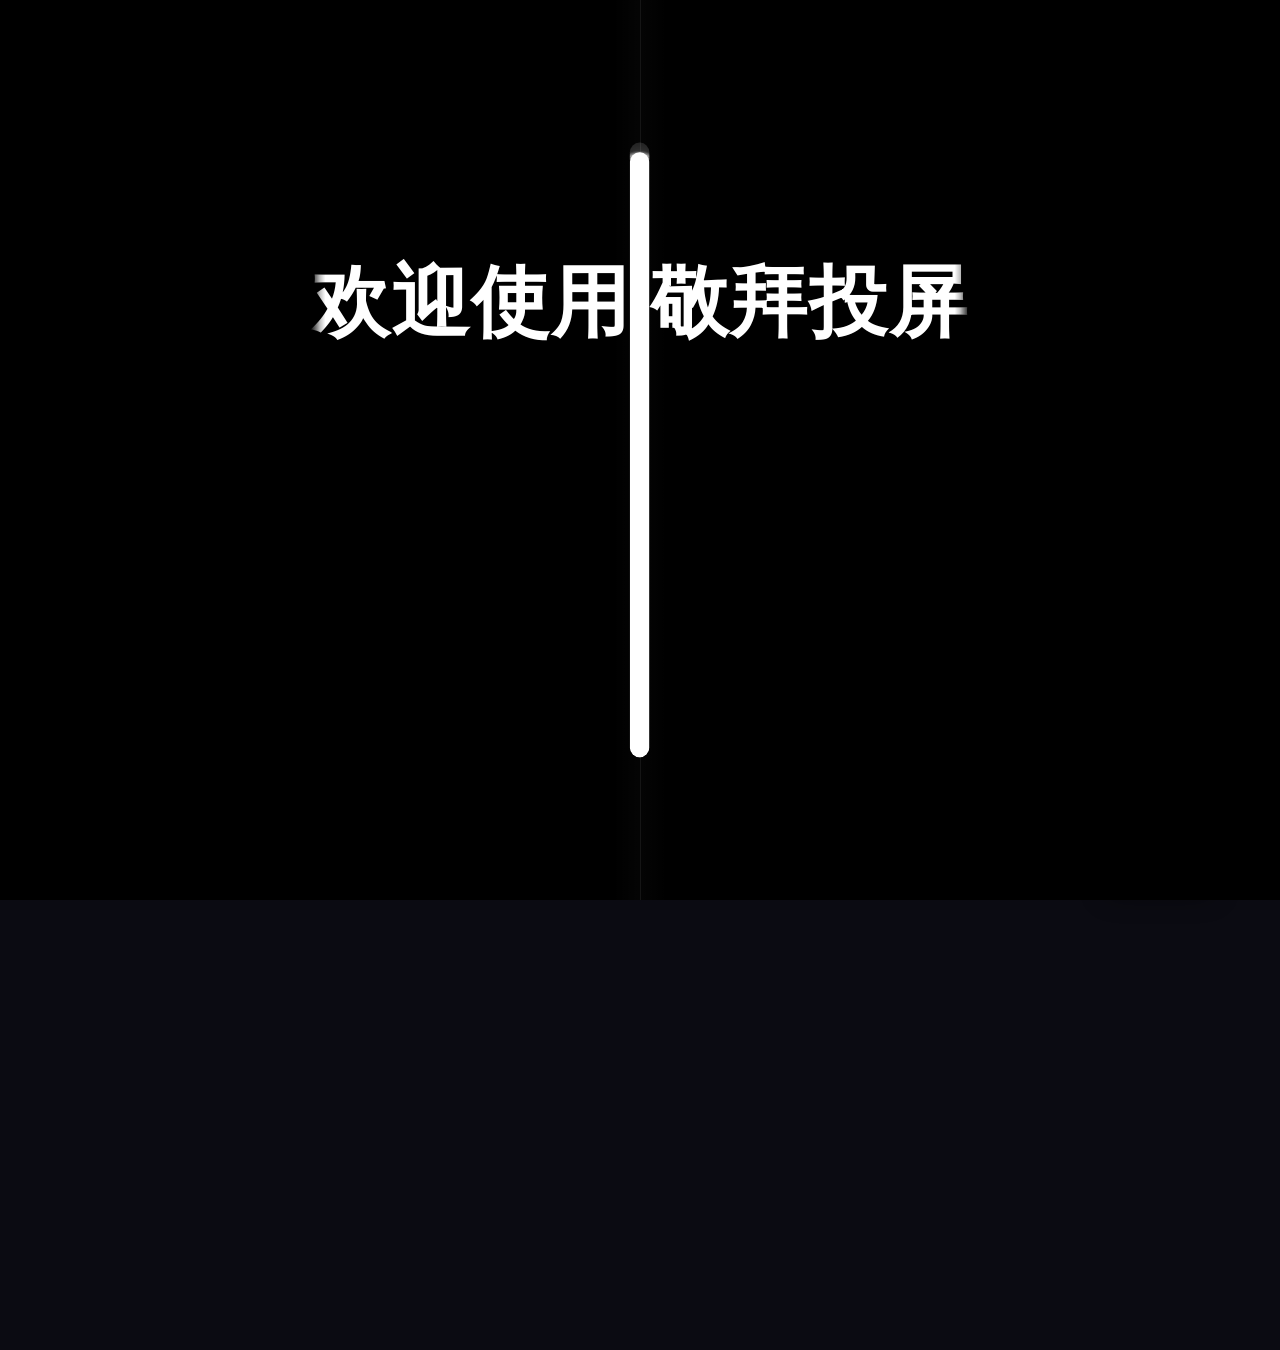
==== commit 63dff964: "Add files via upload" ====
--- a/index.html
+++ b/index.html
@@ -301,7 +301,7 @@
 <p class="intro-click-hint" id="intro-click-hint" hidden>点击屏幕进入 · 双击跳过至幕布</p>
 <div id="app">
     <!-- 左侧：诗歌管理区 -->
-    <div id="song-library" class="console-zone console-zone--library">
+    <div id="song-library" class="console-zone console-zone--library" data-guide="song-library">
         <p class="console-zone-label">诗歌管理</p>
         <div style="display:flex; align-items:center; justify-content:space-between; margin-bottom:10px;">
             <h3 style="margin:0;">📚 诗歌库</h3>
@@ -326,7 +326,7 @@
             <div class="projection-playlist-body">
                 <ul id="playlist-list"></ul>
                 <div class="playlist-controls projection-playlist-controls">
-                    <button id="playlist-start-btn" class="small-btn playlist-start-full" type="button">▶ 开始播放</button>
+                    <button id="playlist-start-btn" class="small-btn playlist-start-full" type="button" data-guide="playlist-start">▶ 开始播放</button>
                     <div style="display:flex; gap:6px; width:100%;">
                         <button id="save-setlist-btn" class="small-btn playlist-start-full" type="button" style="flex:1; padding:6px 8px; font-size:12px; text-align:center; white-space:nowrap;">💾 保存歌单</button>
                         <button id="load-setlist-btn" class="small-btn playlist-start-full" type="button" style="flex:1; padding:6px 8px; font-size:12px; text-align:center; white-space:nowrap;">📋 我的歌单</button>
@@ -360,7 +360,7 @@
         </div>
         <div class="editor-main-body editor-main-body--gallery-first">
             <!-- 主区：页面画廊 + 分页卡片（横向换行，无内层滚动） -->
-            <div id="speaker-view" class="speaker-view--gallery-hero">
+            <div id="speaker-view" class="speaker-view--gallery-hero" data-guide="page-gallery">
                 <div id="speaker-resize-handle"></div>
                 <div class="speaker-view-toolbar" role="toolbar" aria-label="页面画廊与页码">
                     <div class="speaker-view-toolbar-cluster">
@@ -455,7 +455,7 @@
                 <span class="editor-lyrics-drawer-summary-label">📝 编辑歌词（展开后粘贴 / 修改）</span>
                 <span id="editor-unsaved-badge" class="editor-unsaved-badge" hidden>未保存</span>
             </summary>
-            <div class="editor-lyrics-drawer-body" id="layout-editor-sheet">
+            <div class="editor-lyrics-drawer-body" id="layout-editor-sheet" data-guide="lyrics-editor">
                 <div class="editor-title-row">
                     <input type="text" id="song-title-input" class="editor-song-title-input" placeholder="请输入歌名..." value="奇异恩典" aria-label="歌名">
                     <button type="button" id="song-page-transition-pill" class="song-page-transition-pill" title="当前诗歌翻页转场，点击打开高级编辑">✨ 无过渡</button>
@@ -467,7 +467,7 @@
                     <span class="editor-lyrics-drawer-collapse-hint" role="note">收起：点击上方「编辑歌词」即可收回</span>
                 </div>
                 <div id="editor-inline-actions" class="editor-action-bar" role="toolbar" aria-label="歌词编辑与云端">
-                    <button type="button" id="save-song-btn" class="editor-action-bar-btn" title="保存到诗歌库，并同步到会众投屏与页面画廊"><span class="editor-action-bar-btn__icon" aria-hidden="true">💾</span><span class="editor-action-bar-btn__text">保存并应用</span></button>
+                    <button type="button" id="save-song-btn" class="editor-action-bar-btn" data-guide="save-apply" title="保存到诗歌库，并同步到会众投屏与页面画廊"><span class="editor-action-bar-btn__icon" aria-hidden="true">💾</span><span class="editor-action-bar-btn__text">保存并应用</span></button>
                     <button type="button" id="save-as-template-btn" class="editor-action-bar-btn" title="将当前歌词与高级样式存为本机诗歌存档，便于下次套用"><span class="editor-action-bar-btn__icon" aria-hidden="true">📄</span><span class="editor-action-bar-btn__text">存为存档</span></button>
                     <button type="button" id="reset-current-song" class="editor-action-bar-btn" title="恢复本首诗歌的示例内容"><span class="editor-action-bar-btn__icon" aria-hidden="true">🔄</span><span class="editor-action-bar-btn__text">重置示例</span></button>
                     <button type="button" id="ocr-btn" class="editor-action-bar-btn" title="从照片识别歌词"><span class="editor-action-bar-btn__icon" aria-hidden="true">📷</span><span class="editor-action-bar-btn__text">拍照识歌词</span></button>
@@ -562,7 +562,7 @@
         </div>
         </div>
         <div class="projection-actions-row leader-projection-actions">
-            <button type="button" id="open-display-btn" class="btn projection-action-card projection-action-card--display">
+            <button type="button" id="open-display-btn" class="btn projection-action-card projection-action-card--display" data-guide="projection-display">
                 <span class="projection-action-card__icon" aria-hidden="true">
                     <svg width="24" height="24" viewBox="0 0 24 24" fill="none" xmlns="http://www.w3.org/2000/svg">
                         <rect x="2" y="4" width="20" height="14" rx="2" stroke="currentColor" stroke-width="1.75"/>
@@ -576,7 +576,7 @@
                 </span>
                 <span class="projection-action-card__addons"></span>
             </button>
-            <button type="button" id="open-leader-btn" class="btn-outline projection-action-card projection-action-card--leader">
+            <button type="button" id="open-leader-btn" class="btn-outline projection-action-card projection-action-card--leader" data-guide="projection-leader">
                 <span class="projection-action-card__icon" aria-hidden="true">
                     <svg width="24" height="24" viewBox="0 0 24 24" fill="none" xmlns="http://www.w3.org/2000/svg">
                         <rect x="4" y="2" width="16" height="20" rx="2.5" stroke="currentColor" stroke-width="1.75"/>
--- a/style.css
+++ b/style.css
@@ -4229,6 +4229,21 @@
 .lyric-template-list li {
     margin-bottom: 8px;
 }
+.lyric-template-list-row {
+    display: flex;
+    align-items: stretch;
+    gap: 8px;
+}
+.lyric-template-list-row .lyric-template-item {
+    flex: 1;
+    min-width: 0;
+}
+.lyric-template-item-del {
+    flex-shrink: 0;
+    align-self: center;
+    padding: 6px 10px;
+    font-size: 0.78rem;
+}
 .lyric-template-item {
     width: 100%;
     text-align: left;
@@ -4433,7 +4448,7 @@
     color: var(--text-primary);
     font-size: 0.88rem;
     transform: translateZ(0);
-    transition: background 0.15s ease, box-shadow 0.15s ease, border-color 0.15s ease;
+    transition: background 0.11s ease, box-shadow 0.11s ease, border-color 0.11s ease;
 }
 .song-item:hover { box-shadow: 0 0 10px rgba(74, 111, 165, 0.25); }
 .song-item:active { transform: scale(0.99); }
@@ -4441,6 +4456,23 @@
     background: var(--accent);
     border-left-color: white;
     box-shadow: 0 0 0 1px rgba(255, 255, 255, 0.12) inset;
+}
+.song-item--just-created {
+    animation: song-item-just-created 1s ease forwards;
+}
+@keyframes song-item-just-created {
+    0% {
+        box-shadow: 0 0 0 2px rgba(212, 175, 55, 0.9), 0 0 18px rgba(212, 175, 55, 0.45);
+    }
+    100% {
+        box-shadow: none;
+    }
+}
+@media (prefers-reduced-motion: reduce) {
+    .song-item--just-created {
+        animation: none;
+        box-shadow: 0 0 0 2px rgba(212, 175, 55, 0.65);
+    }
 }
 .song-item.active .song-item-title::before {
     content: "";
@@ -4676,6 +4708,8 @@
     background:rgba(255,255,255,0.05);
     margin-bottom:4px;
     font-size:0.85rem;
+    border: 1px solid transparent;
+    transition: background 0.14s ease, border-color 0.14s ease, box-shadow 0.14s ease;
 }
 .playlist-item--removing {
     overflow: hidden;
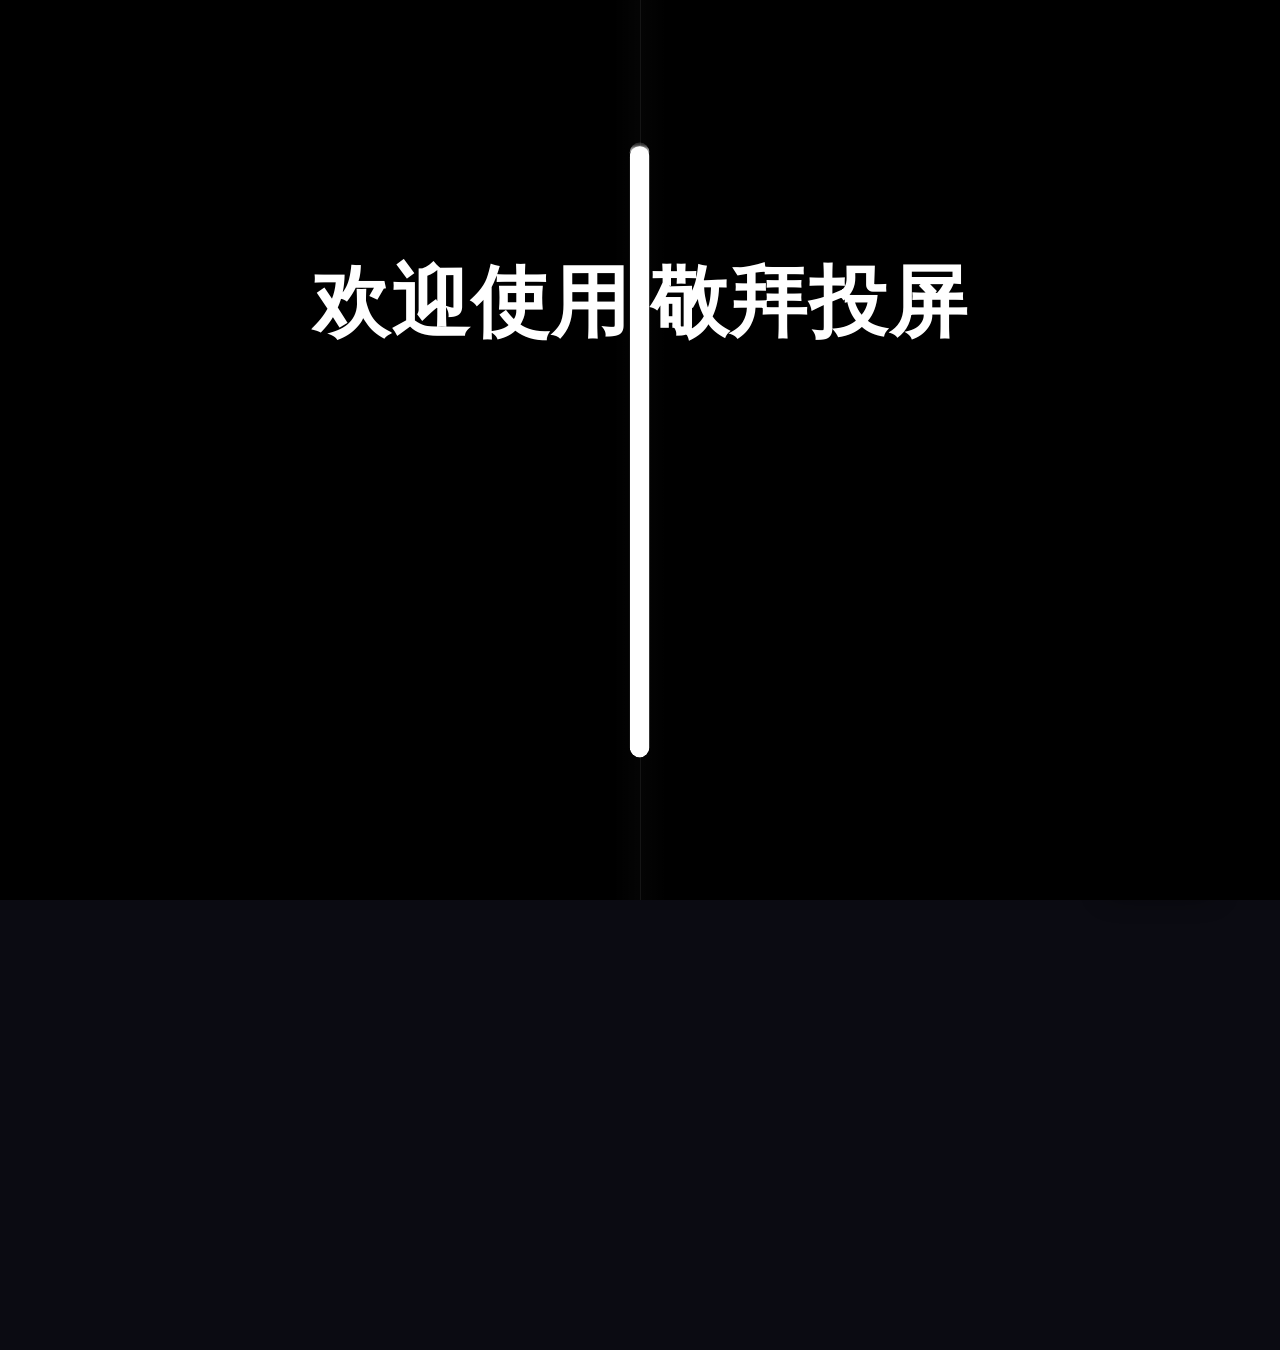
==== commit 2df805a3: "Add files via upload" ====
--- a/index.html
+++ b/index.html
@@ -389,6 +389,7 @@
                                 <button type="button" id="ui-zoom-reset" class="gallery-toolbar-zoom-btn gallery-toolbar-zoom-btn--icon" title="恢复整窗自动适配">↺</button>
                                 <button type="button" id="ui-zoom-in" class="gallery-toolbar-zoom-btn" title="放大整页控制台">+</button>
                             </div>
+                            <button type="button" id="open-dino-game-btn" class="editor-action-bar-btn gallery-status-utility-btn" title="无聊来玩恐龙跑酷（Esc 或 × 关闭窗口）"><span class="editor-action-bar-btn__icon" aria-hidden="true">🦖</span><span class="editor-action-bar-btn__text">无聊来这</span></button>
                         </div>
                     </div>
                     <div class="speaker-view-page-meta">
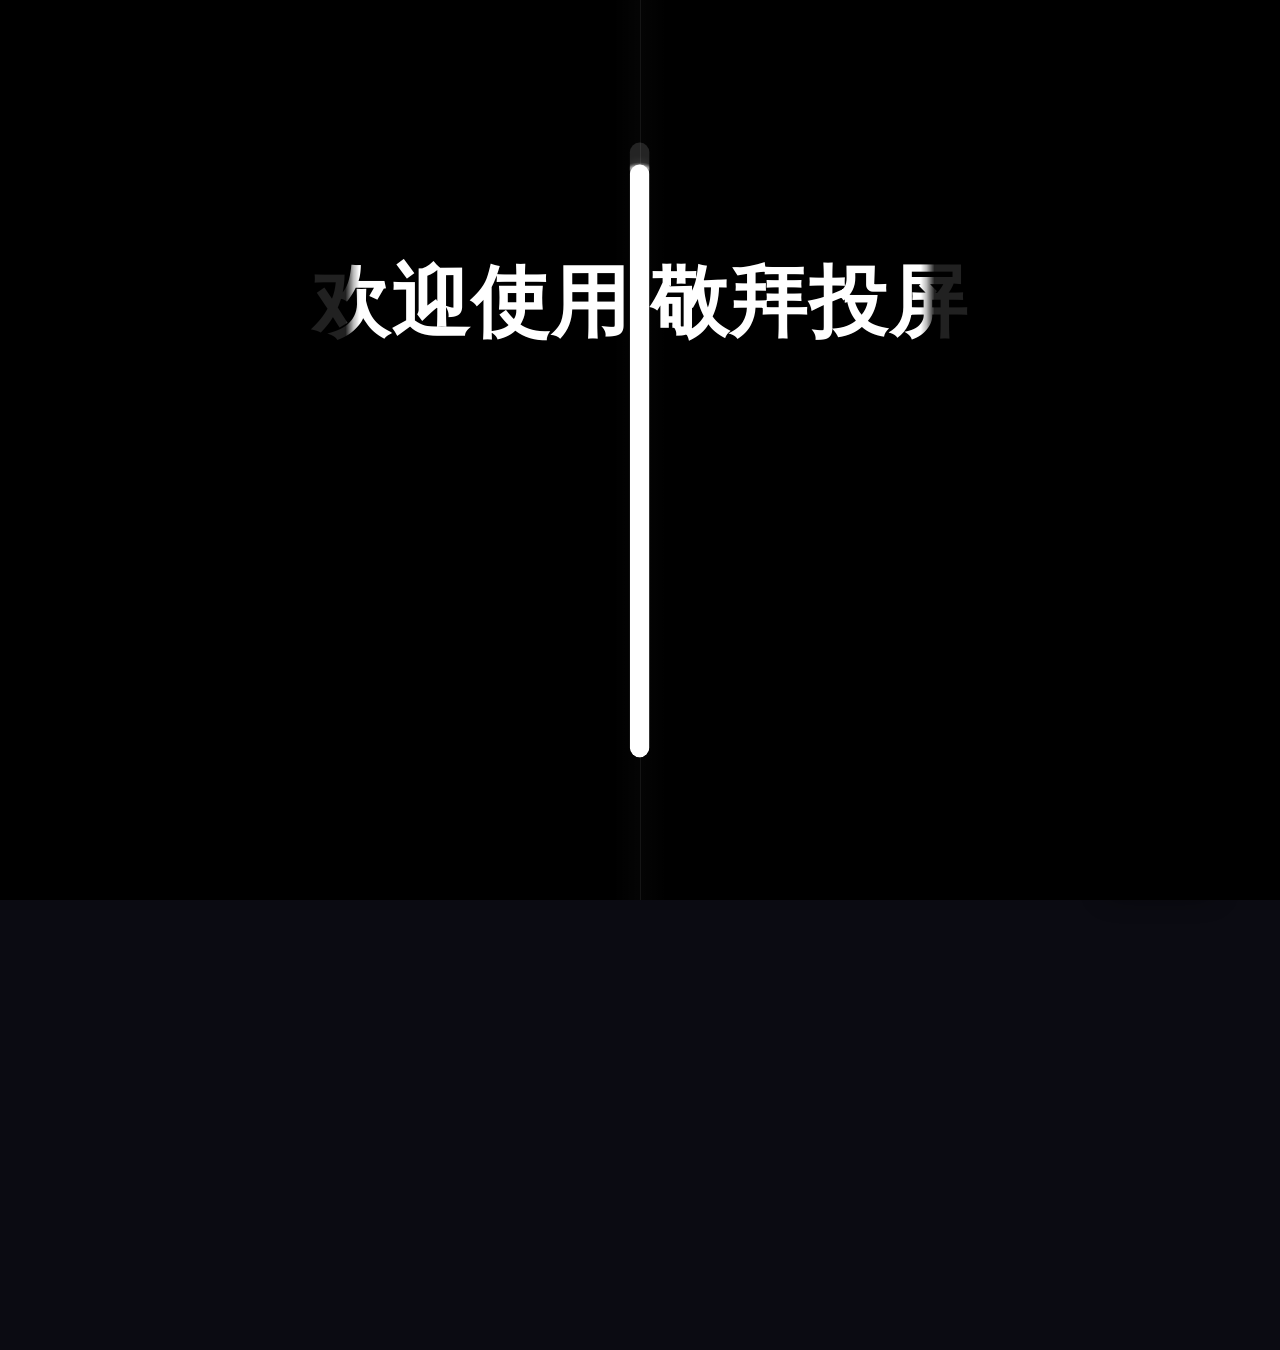
==== commit a1a57f57: "Add files via upload" ====
--- a/index.html
+++ b/index.html
@@ -242,6 +242,8 @@
     <script src="js/fonts.js"></script>
     <script src="js/font-loader.js"></script>
     <script src="js/intro.js" defer></script>
+    <script src="js/worship/video-bg-progress.js"></script>
+    <script src="js/worship/video-bg-optimize.js"></script>
     <script src="app.js" defer></script>
     <script>
       (function () {
--- a/style.css
+++ b/style.css
@@ -10740,7 +10740,8 @@
 body.intro-active #app {
     pointer-events: none;
     opacity: 0;
-    transition: opacity 0.42s cubic-bezier(0.33, 0.02, 0.15, 1);
+    /* 主界面在幕布下直接显示，勿淡入，避免拉开时与幕布不同步闪一下 */
+    transition: none;
 }
 body.intro-active.intro-reveal-app #app {
     opacity: 1;
@@ -10766,12 +10767,16 @@
     visibility: visible;
 }
 body.intro-active.intro-reveal .worship-intro,
-.worship-intro.intro-reveal {
+.worship-intro.intro-reveal,
+.worship-intro.is-curtain-open {
     background: transparent;
 }
 body.intro-curtain-animating #song-library,
 body.intro-curtain-animating #editor-area,
-body.intro-curtain-animating #preview-panel {
+body.intro-curtain-animating #preview-panel,
+body:has(.worship-intro:not(.is-done)) #song-library,
+body:has(.worship-intro:not(.is-done)) #editor-area,
+body:has(.worship-intro:not(.is-done)) #preview-panel {
     backdrop-filter: none !important;
     -webkit-backdrop-filter: none !important;
 }
@@ -10785,6 +10790,7 @@
 .worship-intro.is-done {
     pointer-events: none;
     opacity: 0;
+    background: transparent !important;
 }
 
 .worship-intro .curtain {
@@ -11018,4 +11024,181 @@
 @media (prefers-reduced-motion: reduce) {
     .worship-intro .vfill::before,
     .worship-intro .vfill::after { animation: none; }
+}
+
+/* ========== 流畅度优化（开场 / 编辑 / 投屏 / 设置） ========== */
+#song-library,
+#editor-area,
+#preview-panel {
+    transform: translateZ(0);
+    backface-visibility: hidden;
+}
+
+body.intro-active.intro-reveal-app #app {
+    pointer-events: auto;
+}
+
+.worship-intro.is-done {
+    visibility: hidden;
+    background: transparent !important;
+    transition:
+        opacity 0.32s cubic-bezier(0.33, 0.02, 0.15, 1),
+        visibility 0s linear 0.35s;
+}
+
+#layout-page-gallery .gallery-page-card {
+    content-visibility: auto;
+    contain-intrinsic-size: auto 112px;
+}
+
+body.is-adv-drawer-open #song-library,
+body.is-adv-drawer-open #editor-area,
+body:has(#adv-drawer-toggle:checked) #song-library,
+body:has(#adv-drawer-toggle:checked) #editor-area,
+body:has(#editor-lyrics-drawer.editor-lyrics-drawer--overlay[open]) #song-library,
+body:has(#editor-lyrics-drawer.editor-lyrics-drawer--overlay[open]) #editor-area {
+    backdrop-filter: none !important;
+    -webkit-backdrop-filter: none !important;
+}
+
+#adv-drawer-toggle:checked ~ .adv-drawer-panel {
+    will-change: transform;
+}
+
+body.is-monitor-dragging #preview-panel,
+body.is-monitor-resizing #preview-panel {
+    backdrop-filter: none !important;
+    -webkit-backdrop-filter: none !important;
+}
+
+.adv-drawer-scroll,
+#speaker-view,
+#layout-page-gallery {
+    overflow-anchor: none;
+    -webkit-overflow-scrolling: touch;
+}
+
+@media (prefers-reduced-motion: reduce) {
+    #layout-page-gallery .gallery-page-card,
+    .adv-drawer-panel,
+    .adv-drawer-scrim,
+    body.intro-active #app {
+        transition-duration: 0.01ms !important;
+    }
+}
+
+/* 视频背景后台优化：右侧边窗竖条进度 */
+.worship-video-bg-jobs {
+    position: fixed;
+    right: max(10px, env(safe-area-inset-right, 0px));
+    top: 50%;
+    transform: translateY(-50%);
+    z-index: 12050;
+    display: flex;
+    flex-direction: column;
+    gap: 10px;
+    pointer-events: none;
+    max-height: min(72vh, 520px);
+}
+.worship-video-bg-jobs[hidden] {
+    display: none !important;
+}
+.worship-video-bg-job {
+    display: flex;
+    align-items: stretch;
+    gap: 8px;
+    pointer-events: auto;
+    padding: 6px 8px 6px 6px;
+    border-radius: 12px;
+    background: rgba(12, 14, 22, 0.88);
+    border: 1px solid rgba(212, 175, 55, 0.28);
+    box-shadow: 0 8px 28px rgba(0, 0, 0, 0.42);
+    backdrop-filter: blur(10px);
+    -webkit-backdrop-filter: blur(10px);
+    animation: worship-video-bg-job-in 0.28s ease-out;
+}
+@keyframes worship-video-bg-job-in {
+    from {
+        opacity: 0;
+        transform: translateX(12px);
+    }
+    to {
+        opacity: 1;
+        transform: translateX(0);
+    }
+}
+.worship-video-bg-job--done {
+    border-color: rgba(72, 180, 120, 0.45);
+}
+.worship-video-bg-job--error {
+    border-color: rgba(220, 90, 90, 0.5);
+}
+.worship-video-bg-job__track {
+    width: 8px;
+    min-height: 72px;
+    max-height: 120px;
+    border-radius: 6px;
+    background: rgba(255, 255, 255, 0.08);
+    position: relative;
+    overflow: hidden;
+    flex: 0 0 8px;
+}
+.worship-video-bg-job__fill {
+    position: absolute;
+    left: 0;
+    bottom: 0;
+    width: 100%;
+    height: 0%;
+    background: linear-gradient(180deg, #d4af37 0%, #8b6914 100%);
+    border-radius: 6px;
+    transition: height 0.22s ease-out;
+}
+.worship-video-bg-job--done .worship-video-bg-job__fill {
+    background: linear-gradient(180deg, #5ecf9a 0%, #2a8f62 100%);
+}
+.worship-video-bg-job--error .worship-video-bg-job__fill {
+    background: linear-gradient(180deg, #e07070 0%, #a04040 100%);
+}
+.worship-video-bg-job__meta {
+    display: flex;
+    flex-direction: column;
+    gap: 2px;
+    min-width: 0;
+    max-width: 132px;
+    font-size: 11px;
+    line-height: 1.35;
+    color: rgba(240, 242, 248, 0.92);
+}
+.worship-video-bg-job__label {
+    font-weight: 600;
+    color: #f5e6c8;
+    font-size: 11px;
+}
+.worship-video-bg-job__name {
+    opacity: 0.78;
+    white-space: nowrap;
+    overflow: hidden;
+    text-overflow: ellipsis;
+}
+.worship-video-bg-job__pct {
+    font-variant-numeric: tabular-nums;
+    opacity: 0.65;
+    font-size: 10px;
+}
+.worship-video-bg-job__cancel {
+    margin-top: 4px;
+    align-self: flex-start;
+    width: 22px;
+    height: 22px;
+    border: none;
+    border-radius: 6px;
+    background: rgba(255, 255, 255, 0.1);
+    color: rgba(255, 255, 255, 0.85);
+    cursor: pointer;
+    font-size: 14px;
+    line-height: 1;
+    padding: 0;
+}
+.worship-video-bg-job__cancel:hover {
+    background: rgba(255, 255, 255, 0.18);
 }
